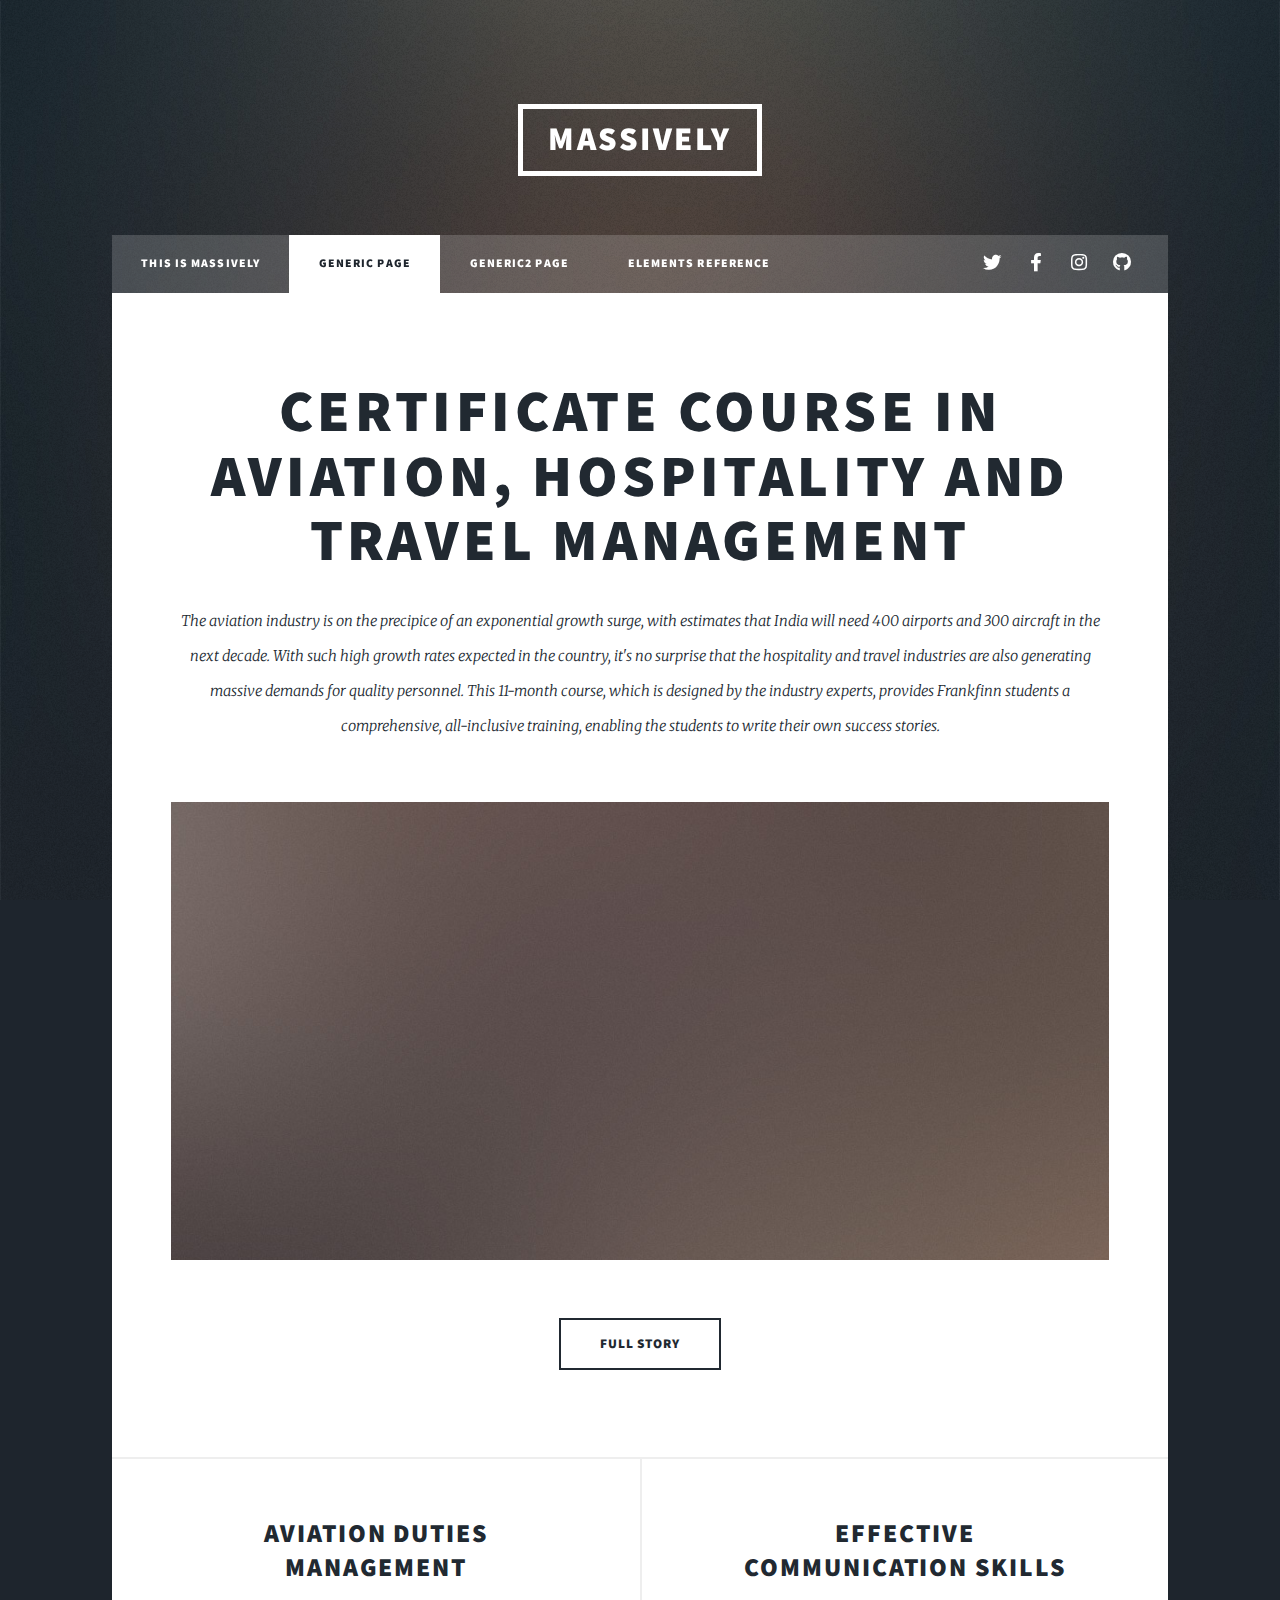
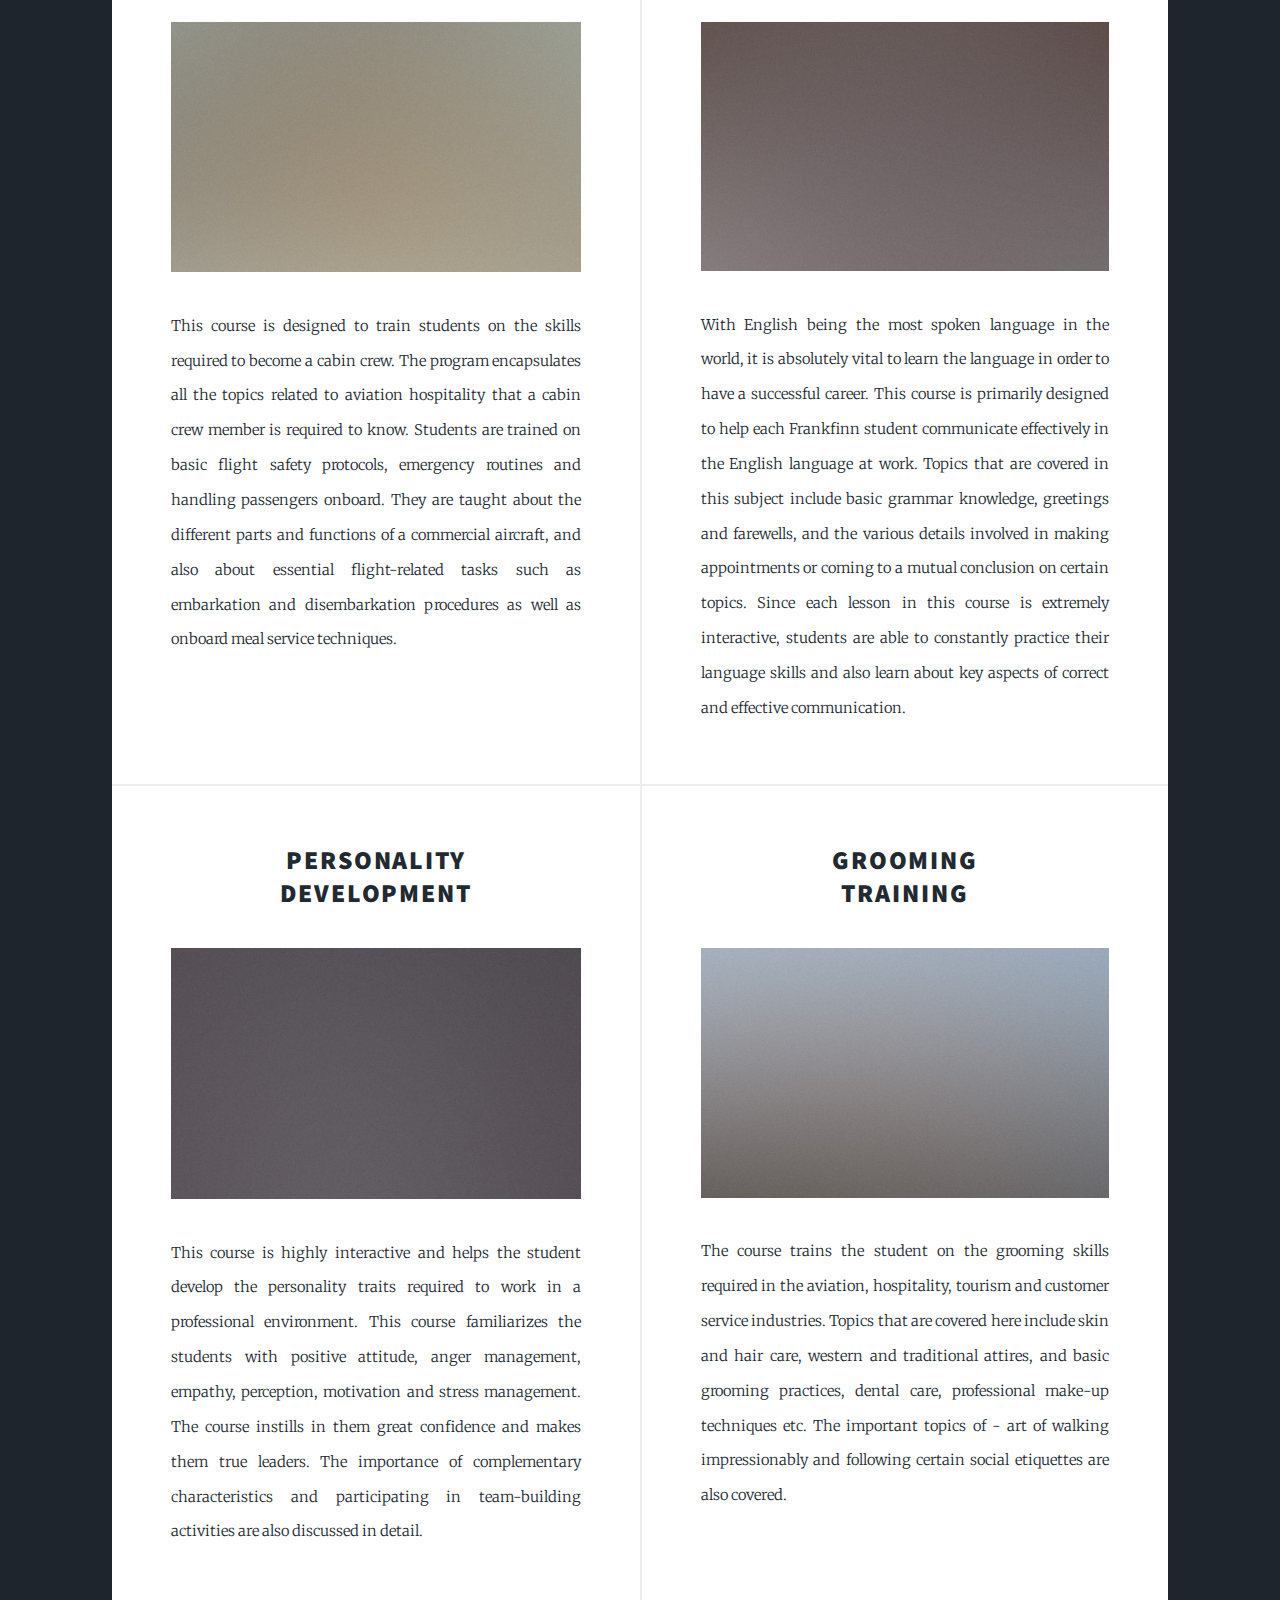
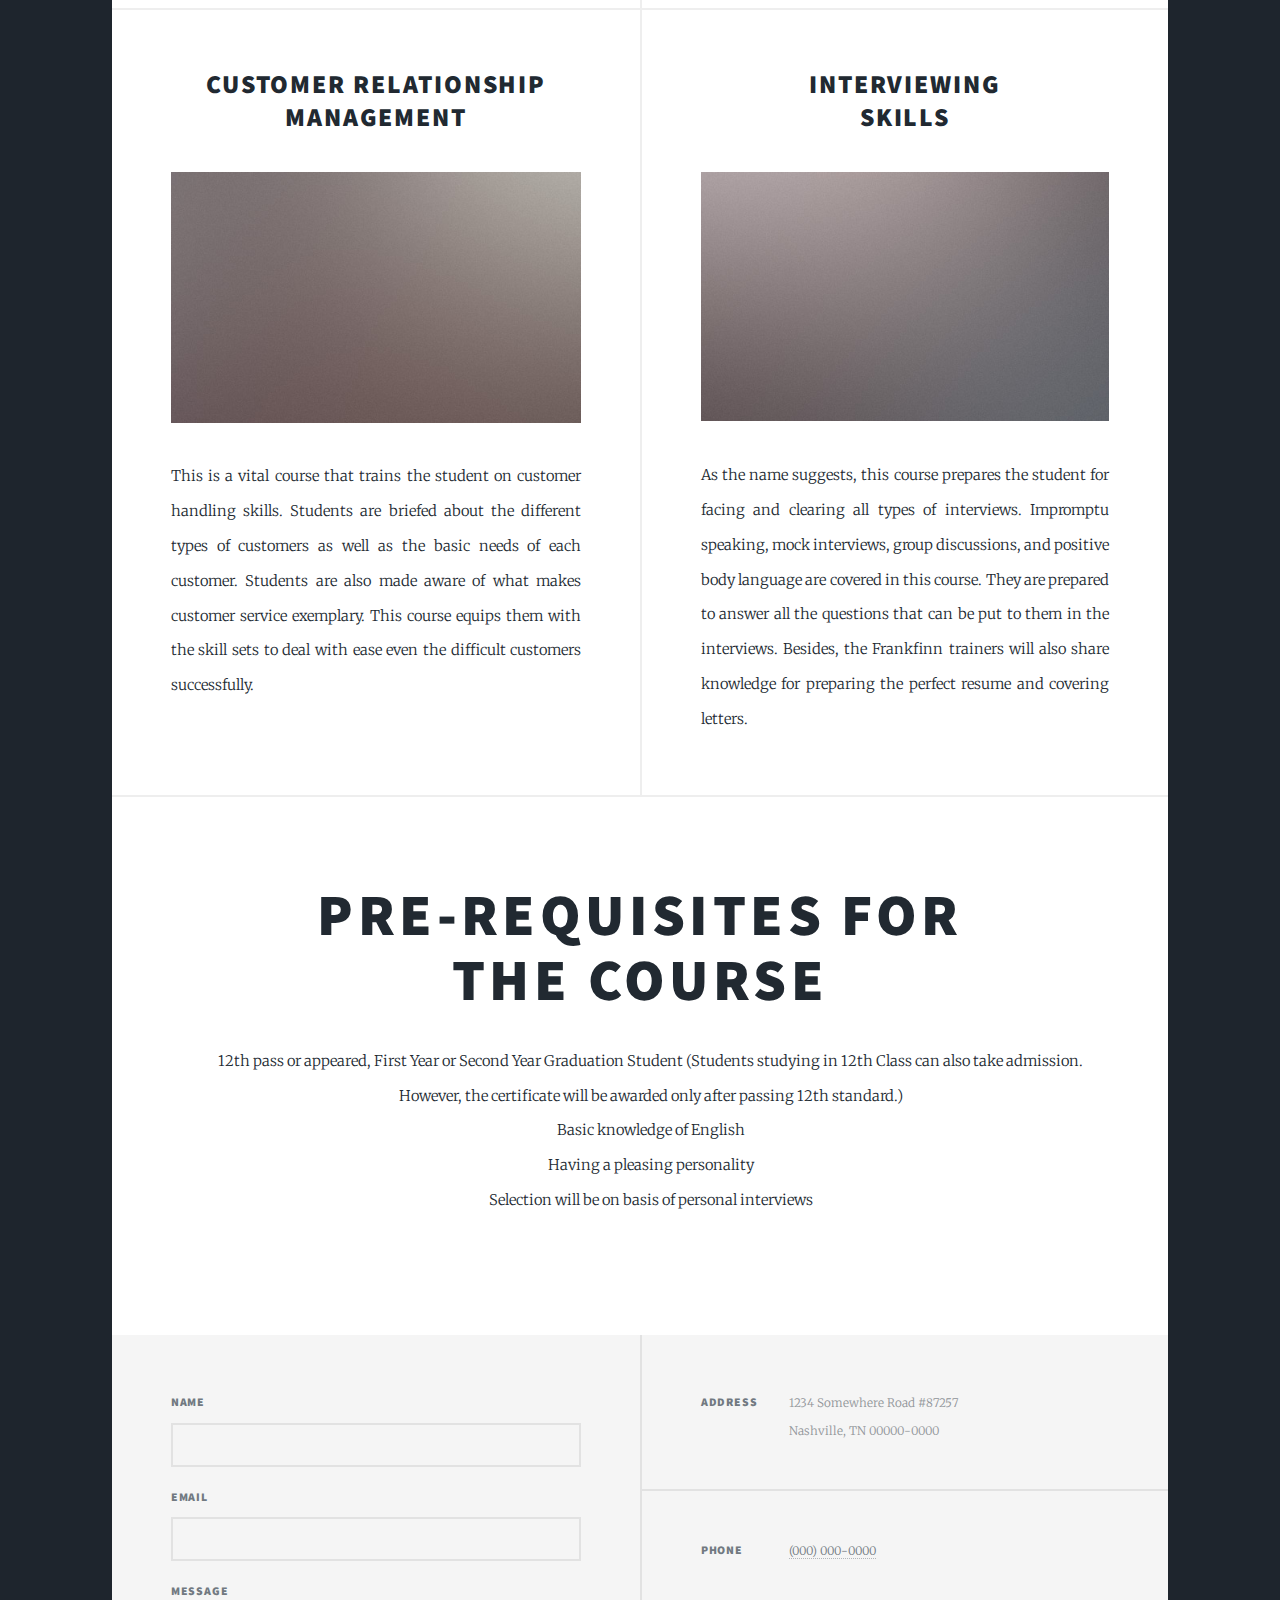
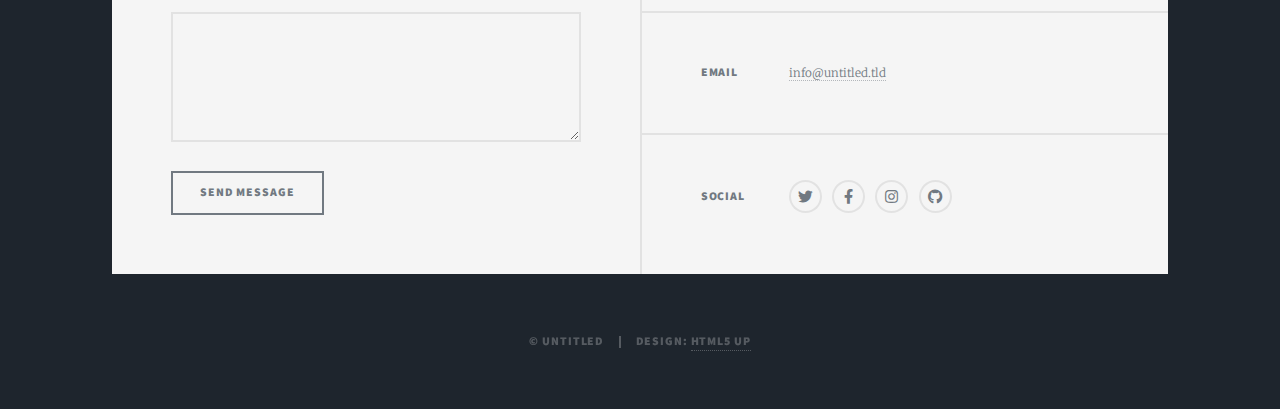
==== generic.html @ 0fdc8f84 "Update generic.html" ====
<!DOCTYPE HTML>
<!--
	Massively by HTML5 UP
	html5up.net | @ajlkn
	Free for personal and commercial use under the CCA 3.0 license (html5up.net/license)
-->
<html>
	<head>
		<title>Generic Page - Massively by HTML5 UP</title>
		<meta charset="utf-8" />
		<meta name="viewport" content="width=device-width, initial-scale=1, user-scalable=no" />
		<link rel="stylesheet" href="assets/css/main.css" />
		<noscript><link rel="stylesheet" href="assets/css/noscript.css" /></noscript>
	</head>
	<body class="is-preload">

		<!-- Wrapper -->
			<div id="wrapper">

				<!-- Header -->
					<header id="header">
						<a href="index.html" class="logo">Massively</a>
					</header>

				<!-- Nav -->
					<nav id="nav">
						<ul class="links">
							<li><a href="index.html">This is Massively</a></li>
							<li class="active"><a href="generic.html">Generic Page</a></li>
							<li><a href="generic2.html">Generic2 Page</a></li>
							<li><a href="elements.html">Elements Reference</a></li>
						</ul>
						<ul class="icons">
							<li><a href="#" class="icon brands fa-twitter"><span class="label">Twitter</span></a></li>
							<li><a href="#" class="icon brands fa-facebook-f"><span class="label">Facebook</span></a></li>
							<li><a href="#" class="icon brands fa-instagram"><span class="label">Instagram</span></a></li>
							<li><a href="#" class="icon brands fa-github"><span class="label">GitHub</span></a></li>
						</ul>
					</nav>

				<!-- Main -->
					<div id="main">

						<!-- Featured Post -->
							<article class="post featured">
								<header class="major">
								<!--	<span class="date">April 25, 2017</span> -->
									<h2><a href="#">Certificate Course in<br />
									Aviation, Hospitality and Travel Management </a></h2>
									<p>The aviation industry is on the precipice of an exponential growth surge, with estimates that India will need 400 airports and 300 aircraft in the next decade. With such high growth rates expected in the country, it's no surprise that the hospitality and travel industries are also generating massive demands for quality personnel. This 11-month course, which is designed by the industry experts, provides Frankfinn students a comprehensive, all-inclusive training, enabling the students to write their own success stories. </p>
								</header>
								<a href="#" class="image main"><img src="images/pic01.jpg" alt="" /></a>
								<ul class="actions special">
									<li><a href="#" class="button large">Full Story</a></li>
								</ul>
							</article>

						<!-- Posts -->
							<section class="posts">
								<article>
									<header>
									<!--	<span class="date">April 24, 2017</span> -->
										<h2><a href="#">Aviation Duties <br /> Management </a></h2>
									</header>
									<a href="#" class="image fit"><img src="images/pic02.jpg" alt="" /></a>
									<p>This course is designed to train students on the skills required to become a cabin crew. The program encapsulates all the topics related to aviation hospitality that a cabin crew member is required to know. Students are trained on basic flight safety protocols, emergency routines and handling passengers onboard. They are taught about the different parts and functions of a commercial aircraft, and also about essential flight-related tasks such as embarkation and disembarkation procedures as well as onboard meal service techniques. </p>
								</article>
								<article>
									<header>
									<!--	<span class="date">April 22, 2017</span> -->
										<h2><a href="#">Effective <br />
										Communication Skills </a></h2>
									</header>
									<a href="#" class="image fit"><img src="images/pic03.jpg" alt="" /></a>
									<p>With English being the most spoken language in the world, it is absolutely vital to learn the language in order to have a successful career. This course is primarily designed to help each Frankfinn student communicate effectively in the English language at work. Topics that are covered in this subject include basic grammar knowledge, greetings and farewells, and the various details involved in making appointments or coming to a mutual conclusion on certain topics. Since each lesson in this course is extremely interactive, students are able to constantly practice their language skills and also learn about key aspects of correct and effective communication. </p>
								</article>
								<article>
									<header>
									<!--	<span class="date">April 18, 2017</span> -->
										<h2><a href="#">Personality <br />
										Development </a></h2>
									</header>
									<a href="#" class="image fit"><img src="images/pic04.jpg" alt="" /></a>
									<p>This course is highly interactive and helps the student develop the personality traits required to work in a professional environment. This course familiarizes the students with positive attitude, anger management, empathy, perception, motivation and stress management. The course instills in them great confidence and makes them true leaders. The importance of complementary characteristics and participating in team-building activities are also discussed in detail. </p>
								</article>
								<article>
									<header>
									<!--	<span class="date">April 14, 2017</span> -->
										<h2><a href="#">Grooming <br /> Training </a></h2>
									</header>
									<a href="#" class="image fit"><img src="images/pic05.jpg" alt="" /></a>
									<p>The course trains the student on the grooming skills required in the aviation, hospitality, tourism and customer service industries. Topics that are covered here include skin and hair care, western and traditional attires, and basic grooming practices, dental care, professional make-up techniques etc. The important topics of - art of walking impressionably and following certain social etiquettes are also covered. </p>
								</article>
								<article>
									<header>
									<!--	<span class="date">April 11, 2017</span> -->
										<h2><a href="#">Customer Relationship <br />
										Management</a></h2>
									</header>
									<a href="#" class="image fit"><img src="images/pic06.jpg" alt="" /></a>
									<p>This is a vital course that trains the student on customer handling skills. Students are briefed about the different types of customers as well as the basic needs of each customer. Students are also made aware of what makes customer service exemplary. This course equips them with the skill sets to deal with ease even the difficult customers successfully. </p>
								</article>
								<article>
									<header>
									<!--	<span class="date">April 7, 2017</span> -->
										<h2><a href="#">Interviewing <br />
										Skills </a></h2>
									</header>
									<a href="#" class="image fit"><img src="images/pic07.jpg" alt="" /></a>
									<p>As the name suggests, this course prepares the student for facing and clearing all types of interviews. Impromptu speaking, mock interviews, group discussions, and positive body language are covered in this course. They are prepared to answer all the questions that can be put to them in the interviews. Besides, the Frankfinn trainers will also share knowledge for preparing the perfect resume and covering letters. </p>
								</article>
							</section>

							<article class="post featured">
								<header class="major">
								<!--	<span class="date">April 25, 2017</span> -->
									<h2><a href="#">Pre-requisites for<br />
									the course </a></h2>
									<ul>
										<li style="list-style-type: none;">12th pass or appeared, First Year or Second Year Graduation Student (Students studying in 12th Class can also take admission. However, the  certificate will be awarded only after passing 12th standard.) </li>
										<li style="list-style-type: none;">Basic knowledge of English</li>
										<li style="list-style-type: none;">Having a pleasing personality</li>
										<li style="list-style-type: none;">Selection will be on basis of personal interviews</li>
									</ul>
								</header>
							</article>

					</div>

				<!-- Footer -->
					<footer id="footer">
						<section>
							<form method="post" action="#">
								<div class="fields">
									<div class="field">
										<label for="name">Name</label>
										<input type="text" name="name" id="name" />
									</div>
									<div class="field">
										<label for="email">Email</label>
										<input type="text" name="email" id="email" />
									</div>
									<div class="field">
										<label for="message">Message</label>
										<textarea name="message" id="message" rows="3"></textarea>
									</div>
								</div>
								<ul class="actions">
									<li><input type="submit" value="Send Message" /></li>
								</ul>
							</form>
						</section>
						<section class="split contact">
							<section class="alt">
								<h3>Address</h3>
								<p>1234 Somewhere Road #87257<br />
								Nashville, TN 00000-0000</p>
							</section>
							<section>
								<h3>Phone</h3>
								<p><a href="#">(000) 000-0000</a></p>
							</section>
							<section>
								<h3>Email</h3>
								<p><a href="#">info@untitled.tld</a></p>
							</section>
							<section>
								<h3>Social</h3>
								<ul class="icons alt">
									<li><a href="#" class="icon brands alt fa-twitter"><span class="label">Twitter</span></a></li>
									<li><a href="#" class="icon brands alt fa-facebook-f"><span class="label">Facebook</span></a></li>
									<li><a href="#" class="icon brands alt fa-instagram"><span class="label">Instagram</span></a></li>
									<li><a href="#" class="icon brands alt fa-github"><span class="label">GitHub</span></a></li>
								</ul>
							</section>
						</section>
					</footer>

				<!-- Copyright -->
					<div id="copyright">
						<ul><li>&copy; Untitled</li><li>Design: <a href="https://html5up.net">HTML5 UP</a></li></ul>
					</div>

			</div>

		<!-- Scripts -->
			<script src="assets/js/jquery.min.js"></script>
			<script src="assets/js/jquery.scrollex.min.js"></script>
			<script src="assets/js/jquery.scrolly.min.js"></script>
			<script src="assets/js/browser.min.js"></script>
			<script src="assets/js/breakpoints.min.js"></script>
			<script src="assets/js/util.js"></script>
			<script src="assets/js/main.js"></script>

	</body>
</html>
---- assets/css/main.css ----
@import url(fontawesome-all.min.css);
@import url("https://fonts.googleapis.com/css?family=Merriweather:300,700,300italic,700italic|Source+Sans+Pro:900");

/*
	Massively by HTML5 UP
	html5up.net | @ajlkn
	Free for personal and commercial use under the CCA 3.0 license (html5up.net/license)
*/

html, body, div, span, applet, object,
iframe, h1, h2, h3, h4, h5, h6, p, blockquote,
pre, a, abbr, acronym, address, big, cite,
code, del, dfn, em, img, ins, kbd, q, s, samp,
small, strike, strong, sub, sup, tt, var, b,
u, i, center, dl, dt, dd, ol, ul, li, fieldset,
form, label, legend, table, caption, tbody,
tfoot, thead, tr, th, td, article, aside,
canvas, details, embed, figure, figcaption,
footer, header, hgroup, menu, nav, output, ruby,
section, summary, time, mark, audio, video {
	margin: 0;
	padding: 0;
	border: 0;
	font-size: 100%;
	font: inherit;
	vertical-align: baseline;}

article, aside, details, figcaption, figure,
footer, header, hgroup, menu, nav, section {
	display: block;}

body {
	line-height: 1;
}

ol, ul {
	list-style: none;
}

blockquote, q {
	quotes: none;
}

	blockquote:before, blockquote:after, q:before, q:after {
		content: '';
		content: none;
	}

table {
	border-collapse: collapse;
	border-spacing: 0;
}

body {
	-webkit-text-size-adjust: none;
}

mark {
	background-color: transparent;
	color: inherit;
}

input::-moz-focus-inner {
	border: 0;
	padding: 0;
}

input, select, textarea {
	-moz-appearance: none;
	-webkit-appearance: none;
	-ms-appearance: none;
	appearance: none;
}

/* Basic */

	@-ms-viewport {
		width: device-width;
	}

	body {
		-ms-overflow-style: scrollbar;
	}

	@media screen and (max-width: 480px) {

		html, body {
			min-width: 320px;
		}

	}

	html {
		box-sizing: border-box;
	}

	*, *:before, *:after {
		box-sizing: inherit;
	}

	body {
		background-color: #1e252d;
	}

		body.is-preload *, body.is-preload *:before, body.is-preload *:after {
			-moz-animation: none !important;
			-webkit-animation: none !important;
			-ms-animation: none !important;
			animation: none !important;
			-moz-transition: none !important;
			-webkit-transition: none !important;
			-ms-transition: none !important;
			transition: none !important;
		}

/* Type */

	html {
		font-size: 16pt;
	}

		@media screen and (max-width: 1680px) {

			html {
				font-size: 12pt;
			}

		}

		@media screen and (max-width: 1280px) {

			html {
				font-size: 11pt;
			}

		}

		@media screen and (max-width: 360px) {

			html {
				font-size: 10pt;
			}

		}

	body {
		color: #212931;
	}

	body, input, select, textarea {
		font-family: "Merriweather", Georgia, serif;
		font-weight: 300;
		font-size: 1rem;
		line-height: 2.375;
	}

	a {
		-moz-transition: color 0.2s ease-in-out, background-color 0.2s ease-in-out, border-color 0.2s ease-in-out, box-shadow 0.2s ease-in-out;
		-webkit-transition: color 0.2s ease-in-out, background-color 0.2s ease-in-out, border-color 0.2s ease-in-out, box-shadow 0.2s ease-in-out;
		-ms-transition: color 0.2s ease-in-out, background-color 0.2s ease-in-out, border-color 0.2s ease-in-out, box-shadow 0.2s ease-in-out;
		transition: color 0.2s ease-in-out, background-color 0.2s ease-in-out, border-color 0.2s ease-in-out, box-shadow 0.2s ease-in-out;
		border-bottom: dotted 1px;
		text-decoration: none;
	}

		a:hover {
			border-bottom-color: transparent;
		}

	strong, b {
		font-weight: 600;
	}

	em, i {
		font-style: italic;
	}

	p {
		text-align: justify;
		margin: 0 0 2rem 0;
	}

	h1, h2, h3, h4, h5, h6 {
		font-family: "Source Sans Pro", Helvetica, sans-serif;
		font-weight: 900;
		line-height: 1.5;
		letter-spacing: 0.075em;
		text-transform: uppercase;
		margin: 0 0 1rem 0;
	}

		h1 a, h2 a, h3 a, h4 a, h5 a, h6 a {
			border-bottom: 0;
			color: inherit;
			text-decoration: none;
		}

	h1 {
		font-size: 4rem;
		line-height: 1.1;
		margin: 0 0 2rem 0;
	}

	h2 {
		font-size: 1.75rem;
		line-height: 1.3;
		margin: 0 0 1.5rem 0;
	}

	h3 {
		font-size: 1.25rem;
		margin: 0 0 1.5rem 0;
	}

	h4 {
		font-size: 1rem;
	}

	h5 {
		font-size: 0.9rem;
	}

	h6 {
		font-size: 0.8rem;
	}

	sub {
		font-size: 0.8rem;
		position: relative;
		top: 0.5rem;
	}

	sup {
		font-size: 0.8rem;
		position: relative;
		top: -0.5rem;
	}

	blockquote {
		border-left: solid 4px;
		font-style: italic;
		margin: 0 0 2rem 0;
		padding: 0.5rem 0 0.5rem 2rem;
	}

	code {
		border: solid 2px;
		font-family: "Courier New", monospace;
		font-size: 0.9rem;
		margin: 0 0.25rem;
		padding: 0.25rem 0.65rem;
	}

	pre {
		-webkit-overflow-scrolling: touch;
		font-family: "Courier New", monospace;
		font-size: 0.9rem;
		margin: 0 0 2rem 0;
	}

		pre code {
			display: block;
			line-height: 1.75;
			padding: 1rem 1.5rem;
			overflow-x: auto;
		}

	hr {
		border: 0;
		border-bottom: solid 2px;
		margin: 3rem 0;
	}

		hr.major {
			margin: 5rem 0;
		}

	.align-left {
		text-align: left;
	}

	.align-center {
		text-align: center;
	}

	.align-right {
		text-align: right;
	}

	input, select, textarea {
		color: #212931;
	}

	a {
		color: #212931;
		border-bottom-color: rgba(33, 41, 49, 0.5);
	}

		a:hover {
			border-bottom-color: transparent;
			color: #18bfef !important;
		}

	strong, b {
		color: #212931;
	}

	h1, h2, h3, h4, h5, h6 {
		color: #212931;
	}

	blockquote {
		border-left-color: #eeeeee;
	}

	code {
		background: rgba(220, 220, 220, 0.25);
		border-color: #eeeeee;
	}

	hr {
		border-bottom-color: #eeeeee;
	}

/* Row */

	.row {
		display: flex;
		flex-wrap: wrap;
		box-sizing: border-box;
		align-items: stretch;
	}

		.row > * {
			box-sizing: border-box;
		}

		.row.gtr-uniform > * > :last-child {
			margin-bottom: 0;
		}

		.row.aln-left {
			justify-content: flex-start;
		}

		.row.aln-center {
			justify-content: center;
		}

		.row.aln-right {
			justify-content: flex-end;
		}

		.row.aln-top {
			align-items: flex-start;
		}

		.row.aln-middle {
			align-items: center;
		}

		.row.aln-bottom {
			align-items: flex-end;
		}

		.row > .imp {
			order: -1;
		}

		.row > .col-1 {
			width: 8.33333%;
		}

		.row > .off-1 {
			margin-left: 8.33333%;
		}

		.row > .col-2 {
			width: 16.66667%;
		}

		.row > .off-2 {
			margin-left: 16.66667%;
		}

		.row > .col-3 {
			width: 25%;
		}

		.row > .off-3 {
			margin-left: 25%;
		}

		.row > .col-4 {
			width: 33.33333%;
		}

		.row > .off-4 {
			margin-left: 33.33333%;
		}

		.row > .col-5 {
			width: 41.66667%;
		}

		.row > .off-5 {
			margin-left: 41.66667%;
		}

		.row > .col-6 {
			width: 50%;
		}

		.row > .off-6 {
			margin-left: 50%;
		}

		.row > .col-7 {
			width: 58.33333%;
		}

		.row > .off-7 {
			margin-left: 58.33333%;
		}

		.row > .col-8 {
			width: 66.66667%;
		}

		.row > .off-8 {
			margin-left: 66.66667%;
		}

		.row > .col-9 {
			width: 75%;
		}

		.row > .off-9 {
			margin-left: 75%;
		}

		.row > .col-10 {
			width: 83.33333%;
		}

		.row > .off-10 {
			margin-left: 83.33333%;
		}

		.row > .col-11 {
			width: 91.66667%;
		}

		.row > .off-11 {
			margin-left: 91.66667%;
		}

		.row > .col-12 {
			width: 100%;
		}

		.row > .off-12 {
			margin-left: 100%;
		}

		.row.gtr-0 {
			margin-top: 0;
			margin-left: 0rem;
		}

			.row.gtr-0 > * {
				padding: 0 0 0 0rem;
			}

			.row.gtr-0.gtr-uniform {
				margin-top: 0rem;
			}

				.row.gtr-0.gtr-uniform > * {
					padding-top: 0rem;
				}

		.row.gtr-25 {
			margin-top: 0;
			margin-left: -0.375rem;
		}

			.row.gtr-25 > * {
				padding: 0 0 0 0.375rem;
			}

			.row.gtr-25.gtr-uniform {
				margin-top: -0.375rem;
			}

				.row.gtr-25.gtr-uniform > * {
					padding-top: 0.375rem;
				}

		.row.gtr-50 {
			margin-top: 0;
			margin-left: -0.75rem;
		}

			.row.gtr-50 > * {
				padding: 0 0 0 0.75rem;
			}

			.row.gtr-50.gtr-uniform {
				margin-top: -0.75rem;
			}

				.row.gtr-50.gtr-uniform > * {
					padding-top: 0.75rem;
				}

		.row {
			margin-top: 0;
			margin-left: -1.5rem;
		}

			.row > * {
				padding: 0 0 0 1.5rem;
			}

			.row.gtr-uniform {
				margin-top: -1.5rem;
			}

				.row.gtr-uniform > * {
					padding-top: 1.5rem;
				}

		.row.gtr-150 {
			margin-top: 0;
			margin-left: -2.25rem;
		}

			.row.gtr-150 > * {
				padding: 0 0 0 2.25rem;
			}

			.row.gtr-150.gtr-uniform {
				margin-top: -2.25rem;
			}

				.row.gtr-150.gtr-uniform > * {
					padding-top: 2.25rem;
				}

		.row.gtr-200 {
			margin-top: 0;
			margin-left: -3rem;
		}

			.row.gtr-200 > * {
				padding: 0 0 0 3rem;
			}

			.row.gtr-200.gtr-uniform {
				margin-top: -3rem;
			}

				.row.gtr-200.gtr-uniform > * {
					padding-top: 3rem;
				}

		@media screen and (max-width: 1680px) {

			.row {
				display: flex;
				flex-wrap: wrap;
				box-sizing: border-box;
				align-items: stretch;
			}

				.row > * {
					box-sizing: border-box;
				}

				.row.gtr-uniform > * > :last-child {
					margin-bottom: 0;
				}

				.row.aln-left {
					justify-content: flex-start;
				}

				.row.aln-center {
					justify-content: center;
				}

				.row.aln-right {
					justify-content: flex-end;
				}

				.row.aln-top {
					align-items: flex-start;
				}

				.row.aln-middle {
					align-items: center;
				}

				.row.aln-bottom {
					align-items: flex-end;
				}

				.row > .imp-xlarge {
					order: -1;
				}

				.row > .col-1-xlarge {
					width: 8.33333%;
				}

				.row > .off-1-xlarge {
					margin-left: 8.33333%;
				}

				.row > .col-2-xlarge {
					width: 16.66667%;
				}

				.row > .off-2-xlarge {
					margin-left: 16.66667%;
				}

				.row > .col-3-xlarge {
					width: 25%;
				}

				.row > .off-3-xlarge {
					margin-left: 25%;
				}

				.row > .col-4-xlarge {
					width: 33.33333%;
				}

				.row > .off-4-xlarge {
					margin-left: 33.33333%;
				}

				.row > .col-5-xlarge {
					width: 41.66667%;
				}

				.row > .off-5-xlarge {
					margin-left: 41.66667%;
				}

				.row > .col-6-xlarge {
					width: 50%;
				}

				.row > .off-6-xlarge {
					margin-left: 50%;
				}

				.row > .col-7-xlarge {
					width: 58.33333%;
				}

				.row > .off-7-xlarge {
					margin-left: 58.33333%;
				}

				.row > .col-8-xlarge {
					width: 66.66667%;
				}

				.row > .off-8-xlarge {
					margin-left: 66.66667%;
				}

				.row > .col-9-xlarge {
					width: 75%;
				}

				.row > .off-9-xlarge {
					margin-left: 75%;
				}

				.row > .col-10-xlarge {
					width: 83.33333%;
				}

				.row > .off-10-xlarge {
					margin-left: 83.33333%;
				}

				.row > .col-11-xlarge {
					width: 91.66667%;
				}

				.row > .off-11-xlarge {
					margin-left: 91.66667%;
				}

				.row > .col-12-xlarge {
					width: 100%;
				}

				.row > .off-12-xlarge {
					margin-left: 100%;
				}

				.row.gtr-0 {
					margin-top: 0;
					margin-left: 0rem;
				}

					.row.gtr-0 > * {
						padding: 0 0 0 0rem;
					}

					.row.gtr-0.gtr-uniform {
						margin-top: 0rem;
					}

						.row.gtr-0.gtr-uniform > * {
							padding-top: 0rem;
						}

				.row.gtr-25 {
					margin-top: 0;
					margin-left: -0.375rem;
				}

					.row.gtr-25 > * {
						padding: 0 0 0 0.375rem;
					}

					.row.gtr-25.gtr-uniform {
						margin-top: -0.375rem;
					}

						.row.gtr-25.gtr-uniform > * {
							padding-top: 0.375rem;
						}

				.row.gtr-50 {
					margin-top: 0;
					margin-left: -0.75rem;
				}

					.row.gtr-50 > * {
						padding: 0 0 0 0.75rem;
					}

					.row.gtr-50.gtr-uniform {
						margin-top: -0.75rem;
					}

						.row.gtr-50.gtr-uniform > * {
							padding-top: 0.75rem;
						}

				.row {
					margin-top: 0;
					margin-left: -1.5rem;
				}

					.row > * {
						padding: 0 0 0 1.5rem;
					}

					.row.gtr-uniform {
						margin-top: -1.5rem;
					}

						.row.gtr-uniform > * {
							padding-top: 1.5rem;
						}

				.row.gtr-150 {
					margin-top: 0;
					margin-left: -2.25rem;
				}

					.row.gtr-150 > * {
						padding: 0 0 0 2.25rem;
					}

					.row.gtr-150.gtr-uniform {
						margin-top: -2.25rem;
					}

						.row.gtr-150.gtr-uniform > * {
							padding-top: 2.25rem;
						}

				.row.gtr-200 {
					margin-top: 0;
					margin-left: -3rem;
				}

					.row.gtr-200 > * {
						padding: 0 0 0 3rem;
					}

					.row.gtr-200.gtr-uniform {
						margin-top: -3rem;
					}

						.row.gtr-200.gtr-uniform > * {
							padding-top: 3rem;
						}

		}

		@media screen and (max-width: 1280px) {

			.row {
				display: flex;
				flex-wrap: wrap;
				box-sizing: border-box;
				align-items: stretch;
			}

				.row > * {
					box-sizing: border-box;
				}

				.row.gtr-uniform > * > :last-child {
					margin-bottom: 0;
				}

				.row.aln-left {
					justify-content: flex-start;
				}

				.row.aln-center {
					justify-content: center;
				}

				.row.aln-right {
					justify-content: flex-end;
				}

				.row.aln-top {
					align-items: flex-start;
				}

				.row.aln-middle {
					align-items: center;
				}

				.row.aln-bottom {
					align-items: flex-end;
				}

				.row > .imp-large {
					order: -1;
				}

				.row > .col-1-large {
					width: 8.33333%;
				}

				.row > .off-1-large {
					margin-left: 8.33333%;
				}

				.row > .col-2-large {
					width: 16.66667%;
				}

				.row > .off-2-large {
					margin-left: 16.66667%;
				}

				.row > .col-3-large {
					width: 25%;
				}

				.row > .off-3-large {
					margin-left: 25%;
				}

				.row > .col-4-large {
					width: 33.33333%;
				}

				.row > .off-4-large {
					margin-left: 33.33333%;
				}

				.row > .col-5-large {
					width: 41.66667%;
				}

				.row > .off-5-large {
					margin-left: 41.66667%;
				}

				.row > .col-6-large {
					width: 50%;
				}

				.row > .off-6-large {
					margin-left: 50%;
				}

				.row > .col-7-large {
					width: 58.33333%;
				}

				.row > .off-7-large {
					margin-left: 58.33333%;
				}

				.row > .col-8-large {
					width: 66.66667%;
				}

				.row > .off-8-large {
					margin-left: 66.66667%;
				}

				.row > .col-9-large {
					width: 75%;
				}

				.row > .off-9-large {
					margin-left: 75%;
				}

				.row > .col-10-large {
					width: 83.33333%;
				}

				.row > .off-10-large {
					margin-left: 83.33333%;
				}

				.row > .col-11-large {
					width: 91.66667%;
				}

				.row > .off-11-large {
					margin-left: 91.66667%;
				}

				.row > .col-12-large {
					width: 100%;
				}

				.row > .off-12-large {
					margin-left: 100%;
				}

				.row.gtr-0 {
					margin-top: 0;
					margin-left: 0rem;
				}

					.row.gtr-0 > * {
						padding: 0 0 0 0rem;
					}

					.row.gtr-0.gtr-uniform {
						margin-top: 0rem;
					}

						.row.gtr-0.gtr-uniform > * {
							padding-top: 0rem;
						}

				.row.gtr-25 {
					margin-top: 0;
					margin-left: -0.375rem;
				}

					.row.gtr-25 > * {
						padding: 0 0 0 0.375rem;
					}

					.row.gtr-25.gtr-uniform {
						margin-top: -0.375rem;
					}

						.row.gtr-25.gtr-uniform > * {
							padding-top: 0.375rem;
						}

				.row.gtr-50 {
					margin-top: 0;
					margin-left: -0.75rem;
				}

					.row.gtr-50 > * {
						padding: 0 0 0 0.75rem;
					}

					.row.gtr-50.gtr-uniform {
						margin-top: -0.75rem;
					}

						.row.gtr-50.gtr-uniform > * {
							padding-top: 0.75rem;
						}

				.row {
					margin-top: 0;
					margin-left: -1.5rem;
				}

					.row > * {
						padding: 0 0 0 1.5rem;
					}

					.row.gtr-uniform {
						margin-top: -1.5rem;
					}

						.row.gtr-uniform > * {
							padding-top: 1.5rem;
						}

				.row.gtr-150 {
					margin-top: 0;
					margin-left: -2.25rem;
				}

					.row.gtr-150 > * {
						padding: 0 0 0 2.25rem;
					}

					.row.gtr-150.gtr-uniform {
						margin-top: -2.25rem;
					}

						.row.gtr-150.gtr-uniform > * {
							padding-top: 2.25rem;
						}

				.row.gtr-200 {
					margin-top: 0;
					margin-left: -3rem;
				}

					.row.gtr-200 > * {
						padding: 0 0 0 3rem;
					}

					.row.gtr-200.gtr-uniform {
						margin-top: -3rem;
					}

						.row.gtr-200.gtr-uniform > * {
							padding-top: 3rem;
						}

		}

		@media screen and (max-width: 980px) {

			.row {
				display: flex;
				flex-wrap: wrap;
				box-sizing: border-box;
				align-items: stretch;
			}

				.row > * {
					box-sizing: border-box;
				}

				.row.gtr-uniform > * > :last-child {
					margin-bottom: 0;
				}

				.row.aln-left {
					justify-content: flex-start;
				}

				.row.aln-center {
					justify-content: center;
				}

				.row.aln-right {
					justify-content: flex-end;
				}

				.row.aln-top {
					align-items: flex-start;
				}

				.row.aln-middle {
					align-items: center;
				}

				.row.aln-bottom {
					align-items: flex-end;
				}

				.row > .imp-medium {
					order: -1;
				}

				.row > .col-1-medium {
					width: 8.33333%;
				}

				.row > .off-1-medium {
					margin-left: 8.33333%;
				}

				.row > .col-2-medium {
					width: 16.66667%;
				}

				.row > .off-2-medium {
					margin-left: 16.66667%;
				}

				.row > .col-3-medium {
					width: 25%;
				}

				.row > .off-3-medium {
					margin-left: 25%;
				}

				.row > .col-4-medium {
					width: 33.33333%;
				}

				.row > .off-4-medium {
					margin-left: 33.33333%;
				}

				.row > .col-5-medium {
					width: 41.66667%;
				}

				.row > .off-5-medium {
					margin-left: 41.66667%;
				}

				.row > .col-6-medium {
					width: 50%;
				}

				.row > .off-6-medium {
					margin-left: 50%;
				}

				.row > .col-7-medium {
					width: 58.33333%;
				}

				.row > .off-7-medium {
					margin-left: 58.33333%;
				}

				.row > .col-8-medium {
					width: 66.66667%;
				}

				.row > .off-8-medium {
					margin-left: 66.66667%;
				}

				.row > .col-9-medium {
					width: 75%;
				}

				.row > .off-9-medium {
					margin-left: 75%;
				}

				.row > .col-10-medium {
					width: 83.33333%;
				}

				.row > .off-10-medium {
					margin-left: 83.33333%;
				}

				.row > .col-11-medium {
					width: 91.66667%;
				}

				.row > .off-11-medium {
					margin-left: 91.66667%;
				}

				.row > .col-12-medium {
					width: 100%;
				}

				.row > .off-12-medium {
					margin-left: 100%;
				}

				.row.gtr-0 {
					margin-top: 0;
					margin-left: 0rem;
				}

					.row.gtr-0 > * {
						padding: 0 0 0 0rem;
					}

					.row.gtr-0.gtr-uniform {
						margin-top: 0rem;
					}

						.row.gtr-0.gtr-uniform > * {
							padding-top: 0rem;
						}

				.row.gtr-25 {
					margin-top: 0;
					margin-left: -0.375rem;
				}

					.row.gtr-25 > * {
						padding: 0 0 0 0.375rem;
					}

					.row.gtr-25.gtr-uniform {
						margin-top: -0.375rem;
					}

						.row.gtr-25.gtr-uniform > * {
							padding-top: 0.375rem;
						}

				.row.gtr-50 {
					margin-top: 0;
					margin-left: -0.75rem;
				}

					.row.gtr-50 > * {
						padding: 0 0 0 0.75rem;
					}

					.row.gtr-50.gtr-uniform {
						margin-top: -0.75rem;
					}

						.row.gtr-50.gtr-uniform > * {
							padding-top: 0.75rem;
						}

				.row {
					margin-top: 0;
					margin-left: -1.5rem;
				}

					.row > * {
						padding: 0 0 0 1.5rem;
					}

					.row.gtr-uniform {
						margin-top: -1.5rem;
					}

						.row.gtr-uniform > * {
							padding-top: 1.5rem;
						}

				.row.gtr-150 {
					margin-top: 0;
					margin-left: -2.25rem;
				}

					.row.gtr-150 > * {
						padding: 0 0 0 2.25rem;
					}

					.row.gtr-150.gtr-uniform {
						margin-top: -2.25rem;
					}

						.row.gtr-150.gtr-uniform > * {
							padding-top: 2.25rem;
						}

				.row.gtr-200 {
					margin-top: 0;
					margin-left: -3rem;
				}

					.row.gtr-200 > * {
						padding: 0 0 0 3rem;
					}

					.row.gtr-200.gtr-uniform {
						margin-top: -3rem;
					}

						.row.gtr-200.gtr-uniform > * {
							padding-top: 3rem;
						}

		}

		@media screen and (max-width: 736px) {

			.row {
				display: flex;
				flex-wrap: wrap;
				box-sizing: border-box;
				align-items: stretch;
			}

				.row > * {
					box-sizing: border-box;
				}

				.row.gtr-uniform > * > :last-child {
					margin-bottom: 0;
				}

				.row.aln-left {
					justify-content: flex-start;
				}

				.row.aln-center {
					justify-content: center;
				}

				.row.aln-right {
					justify-content: flex-end;
				}

				.row.aln-top {
					align-items: flex-start;
				}

				.row.aln-middle {
					align-items: center;
				}

				.row.aln-bottom {
					align-items: flex-end;
				}

				.row > .imp-small {
					order: -1;
				}

				.row > .col-1-small {
					width: 8.33333%;
				}

				.row > .off-1-small {
					margin-left: 8.33333%;
				}

				.row > .col-2-small {
					width: 16.66667%;
				}

				.row > .off-2-small {
					margin-left: 16.66667%;
				}

				.row > .col-3-small {
					width: 25%;
				}

				.row > .off-3-small {
					margin-left: 25%;
				}

				.row > .col-4-small {
					width: 33.33333%;
				}

				.row > .off-4-small {
					margin-left: 33.33333%;
				}

				.row > .col-5-small {
					width: 41.66667%;
				}

				.row > .off-5-small {
					margin-left: 41.66667%;
				}

				.row > .col-6-small {
					width: 50%;
				}

				.row > .off-6-small {
					margin-left: 50%;
				}

				.row > .col-7-small {
					width: 58.33333%;
				}

				.row > .off-7-small {
					margin-left: 58.33333%;
				}

				.row > .col-8-small {
					width: 66.66667%;
				}

				.row > .off-8-small {
					margin-left: 66.66667%;
				}

				.row > .col-9-small {
					width: 75%;
				}

				.row > .off-9-small {
					margin-left: 75%;
				}

				.row > .col-10-small {
					width: 83.33333%;
				}

				.row > .off-10-small {
					margin-left: 83.33333%;
				}

				.row > .col-11-small {
					width: 91.66667%;
				}

				.row > .off-11-small {
					margin-left: 91.66667%;
				}

				.row > .col-12-small {
					width: 100%;
				}

				.row > .off-12-small {
					margin-left: 100%;
				}

				.row.gtr-0 {
					margin-top: 0;
					margin-left: 0rem;
				}

					.row.gtr-0 > * {
						padding: 0 0 0 0rem;
					}

					.row.gtr-0.gtr-uniform {
						margin-top: 0rem;
					}

						.row.gtr-0.gtr-uniform > * {
							padding-top: 0rem;
						}

				.row.gtr-25 {
					margin-top: 0;
					margin-left: -0.375rem;
				}

					.row.gtr-25 > * {
						padding: 0 0 0 0.375rem;
					}

					.row.gtr-25.gtr-uniform {
						margin-top: -0.375rem;
					}

						.row.gtr-25.gtr-uniform > * {
							padding-top: 0.375rem;
						}

				.row.gtr-50 {
					margin-top: 0;
					margin-left: -0.75rem;
				}

					.row.gtr-50 > * {
						padding: 0 0 0 0.75rem;
					}

					.row.gtr-50.gtr-uniform {
						margin-top: -0.75rem;
					}

						.row.gtr-50.gtr-uniform > * {
							padding-top: 0.75rem;
						}

				.row {
					margin-top: 0;
					margin-left: -1.5rem;
				}

					.row > * {
						padding: 0 0 0 1.5rem;
					}

					.row.gtr-uniform {
						margin-top: -1.5rem;
					}

						.row.gtr-uniform > * {
							padding-top: 1.5rem;
						}

				.row.gtr-150 {
					margin-top: 0;
					margin-left: -2.25rem;
				}

					.row.gtr-150 > * {
						padding: 0 0 0 2.25rem;
					}

					.row.gtr-150.gtr-uniform {
						margin-top: -2.25rem;
					}

						.row.gtr-150.gtr-uniform > * {
							padding-top: 2.25rem;
						}

				.row.gtr-200 {
					margin-top: 0;
					margin-left: -3rem;
				}

					.row.gtr-200 > * {
						padding: 0 0 0 3rem;
					}

					.row.gtr-200.gtr-uniform {
						margin-top: -3rem;
					}

						.row.gtr-200.gtr-uniform > * {
							padding-top: 3rem;
						}

		}

		@media screen and (max-width: 480px) {

			.row {
				display: flex;
				flex-wrap: wrap;
				box-sizing: border-box;
				align-items: stretch;
			}

				.row > * {
					box-sizing: border-box;
				}

				.row.gtr-uniform > * > :last-child {
					margin-bottom: 0;
				}

				.row.aln-left {
					justify-content: flex-start;
				}

				.row.aln-center {
					justify-content: center;
				}

				.row.aln-right {
					justify-content: flex-end;
				}

				.row.aln-top {
					align-items: flex-start;
				}

				.row.aln-middle {
					align-items: center;
				}

				.row.aln-bottom {
					align-items: flex-end;
				}

				.row > .imp-xsmall {
					order: -1;
				}

				.row > .col-1-xsmall {
					width: 8.33333%;
				}

				.row > .off-1-xsmall {
					margin-left: 8.33333%;
				}

				.row > .col-2-xsmall {
					width: 16.66667%;
				}

				.row > .off-2-xsmall {
					margin-left: 16.66667%;
				}

				.row > .col-3-xsmall {
					width: 25%;
				}

				.row > .off-3-xsmall {
					margin-left: 25%;
				}

				.row > .col-4-xsmall {
					width: 33.33333%;
				}

				.row > .off-4-xsmall {
					margin-left: 33.33333%;
				}

				.row > .col-5-xsmall {
					width: 41.66667%;
				}

				.row > .off-5-xsmall {
					margin-left: 41.66667%;
				}

				.row > .col-6-xsmall {
					width: 50%;
				}

				.row > .off-6-xsmall {
					margin-left: 50%;
				}

				.row > .col-7-xsmall {
					width: 58.33333%;
				}

				.row > .off-7-xsmall {
					margin-left: 58.33333%;
				}

				.row > .col-8-xsmall {
					width: 66.66667%;
				}

				.row > .off-8-xsmall {
					margin-left: 66.66667%;
				}

				.row > .col-9-xsmall {
					width: 75%;
				}

				.row > .off-9-xsmall {
					margin-left: 75%;
				}

				.row > .col-10-xsmall {
					width: 83.33333%;
				}

				.row > .off-10-xsmall {
					margin-left: 83.33333%;
				}

				.row > .col-11-xsmall {
					width: 91.66667%;
				}

				.row > .off-11-xsmall {
					margin-left: 91.66667%;
				}

				.row > .col-12-xsmall {
					width: 100%;
				}

				.row > .off-12-xsmall {
					margin-left: 100%;
				}

				.row.gtr-0 {
					margin-top: 0;
					margin-left: 0rem;
				}

					.row.gtr-0 > * {
						padding: 0 0 0 0rem;
					}

					.row.gtr-0.gtr-uniform {
						margin-top: 0rem;
					}

						.row.gtr-0.gtr-uniform > * {
							padding-top: 0rem;
						}

				.row.gtr-25 {
					margin-top: 0;
					margin-left: -0.375rem;
				}

					.row.gtr-25 > * {
						padding: 0 0 0 0.375rem;
					}

					.row.gtr-25.gtr-uniform {
						margin-top: -0.375rem;
					}

						.row.gtr-25.gtr-uniform > * {
							padding-top: 0.375rem;
						}

				.row.gtr-50 {
					margin-top: 0;
					margin-left: -0.75rem;
				}

					.row.gtr-50 > * {
						padding: 0 0 0 0.75rem;
					}

					.row.gtr-50.gtr-uniform {
						margin-top: -0.75rem;
					}

						.row.gtr-50.gtr-uniform > * {
							padding-top: 0.75rem;
						}

				.row {
					margin-top: 0;
					margin-left: -1.5rem;
				}

					.row > * {
						padding: 0 0 0 1.5rem;
					}

					.row.gtr-uniform {
						margin-top: -1.5rem;
					}

						.row.gtr-uniform > * {
							padding-top: 1.5rem;
						}

				.row.gtr-150 {
					margin-top: 0;
					margin-left: -2.25rem;
				}

					.row.gtr-150 > * {
						padding: 0 0 0 2.25rem;
					}

					.row.gtr-150.gtr-uniform {
						margin-top: -2.25rem;
					}

						.row.gtr-150.gtr-uniform > * {
							padding-top: 2.25rem;
						}

				.row.gtr-200 {
					margin-top: 0;
					margin-left: -3rem;
				}

					.row.gtr-200 > * {
						padding: 0 0 0 3rem;
					}

					.row.gtr-200.gtr-uniform {
						margin-top: -3rem;
					}

						.row.gtr-200.gtr-uniform > * {
							padding-top: 3rem;
						}

		}

		@media screen and (max-width: 360px) {

			.row {
				display: flex;
				flex-wrap: wrap;
				box-sizing: border-box;
				align-items: stretch;
			}

				.row > * {
					box-sizing: border-box;
				}

				.row.gtr-uniform > * > :last-child {
					margin-bottom: 0;
				}

				.row.aln-left {
					justify-content: flex-start;
				}

				.row.aln-center {
					justify-content: center;
				}

				.row.aln-right {
					justify-content: flex-end;
				}

				.row.aln-top {
					align-items: flex-start;
				}

				.row.aln-middle {
					align-items: center;
				}

				.row.aln-bottom {
					align-items: flex-end;
				}

				.row > .imp-xxsmall {
					order: -1;
				}

				.row > .col-1-xxsmall {
					width: 8.33333%;
				}

				.row > .off-1-xxsmall {
					margin-left: 8.33333%;
				}

				.row > .col-2-xxsmall {
					width: 16.66667%;
				}

				.row > .off-2-xxsmall {
					margin-left: 16.66667%;
				}

				.row > .col-3-xxsmall {
					width: 25%;
				}

				.row > .off-3-xxsmall {
					margin-left: 25%;
				}

				.row > .col-4-xxsmall {
					width: 33.33333%;
				}

				.row > .off-4-xxsmall {
					margin-left: 33.33333%;
				}

				.row > .col-5-xxsmall {
					width: 41.66667%;
				}

				.row > .off-5-xxsmall {
					margin-left: 41.66667%;
				}

				.row > .col-6-xxsmall {
					width: 50%;
				}

				.row > .off-6-xxsmall {
					margin-left: 50%;
				}

				.row > .col-7-xxsmall {
					width: 58.33333%;
				}

				.row > .off-7-xxsmall {
					margin-left: 58.33333%;
				}

				.row > .col-8-xxsmall {
					width: 66.66667%;
				}

				.row > .off-8-xxsmall {
					margin-left: 66.66667%;
				}

				.row > .col-9-xxsmall {
					width: 75%;
				}

				.row > .off-9-xxsmall {
					margin-left: 75%;
				}

				.row > .col-10-xxsmall {
					width: 83.33333%;
				}

				.row > .off-10-xxsmall {
					margin-left: 83.33333%;
				}

				.row > .col-11-xxsmall {
					width: 91.66667%;
				}

				.row > .off-11-xxsmall {
					margin-left: 91.66667%;
				}

				.row > .col-12-xxsmall {
					width: 100%;
				}

				.row > .off-12-xxsmall {
					margin-left: 100%;
				}

				.row.gtr-0 {
					margin-top: 0;
					margin-left: 0rem;
				}

					.row.gtr-0 > * {
						padding: 0 0 0 0rem;
					}

					.row.gtr-0.gtr-uniform {
						margin-top: 0rem;
					}

						.row.gtr-0.gtr-uniform > * {
							padding-top: 0rem;
						}

				.row.gtr-25 {
					margin-top: 0;
					margin-left: -0.375rem;
				}

					.row.gtr-25 > * {
						padding: 0 0 0 0.375rem;
					}

					.row.gtr-25.gtr-uniform {
						margin-top: -0.375rem;
					}

						.row.gtr-25.gtr-uniform > * {
							padding-top: 0.375rem;
						}

				.row.gtr-50 {
					margin-top: 0;
					margin-left: -0.75rem;
				}

					.row.gtr-50 > * {
						padding: 0 0 0 0.75rem;
					}

					.row.gtr-50.gtr-uniform {
						margin-top: -0.75rem;
					}

						.row.gtr-50.gtr-uniform > * {
							padding-top: 0.75rem;
						}

				.row {
					margin-top: 0;
					margin-left: -1.5rem;
				}

					.row > * {
						padding: 0 0 0 1.5rem;
					}

					.row.gtr-uniform {
						margin-top: -1.5rem;
					}

						.row.gtr-uniform > * {
							padding-top: 1.5rem;
						}

				.row.gtr-150 {
					margin-top: 0;
					margin-left: -2.25rem;
				}

					.row.gtr-150 > * {
						padding: 0 0 0 2.25rem;
					}

					.row.gtr-150.gtr-uniform {
						margin-top: -2.25rem;
					}

						.row.gtr-150.gtr-uniform > * {
							padding-top: 2.25rem;
						}

				.row.gtr-200 {
					margin-top: 0;
					margin-left: -3rem;
				}

					.row.gtr-200 > * {
						padding: 0 0 0 3rem;
					}

					.row.gtr-200.gtr-uniform {
						margin-top: -3rem;
					}

						.row.gtr-200.gtr-uniform > * {
							padding-top: 3rem;
						}

		}

/* Box */

	.box {
		border: solid 2px;
		margin-bottom: 2rem;
		padding: 1.5rem;
	}

		.box > :last-child,
		.box > :last-child > :last-child,
		.box > :last-child > :last-child > :last-child {
			margin-bottom: 0;
		}

		.box.alt {
			border: 0;
			border-radius: 0;
			padding: 0;
		}

	.box {
		border-color: #eeeeee;
	}

/* Button */

	input[type="submit"],
	input[type="reset"],
	input[type="button"],
	button,
	.button {
		-moz-appearance: none;
		-webkit-appearance: none;
		-ms-appearance: none;
		appearance: none;
		-moz-transition: background-color 0.2s ease-in-out, box-shadow 0.2s ease-in-out, color 0.2s ease-in-out;
		-webkit-transition: background-color 0.2s ease-in-out, box-shadow 0.2s ease-in-out, color 0.2s ease-in-out;
		-ms-transition: background-color 0.2s ease-in-out, box-shadow 0.2s ease-in-out, color 0.2s ease-in-out;
		transition: background-color 0.2s ease-in-out, box-shadow 0.2s ease-in-out, color 0.2s ease-in-out;
		border: 0;
		border-radius: 0;
		cursor: pointer;
		display: inline-block;
		font-family: "Source Sans Pro", Helvetica, sans-serif;
		font-size: 0.8rem;
		font-weight: 900;
		letter-spacing: 0.075em;
		height: 3rem;
		line-height: 3rem;
		padding: 0 2rem;
		text-align: center;
		text-decoration: none;
		text-transform: uppercase;
		white-space: nowrap;
	}

		input[type="submit"].icon:before,
		input[type="reset"].icon:before,
		input[type="button"].icon:before,
		button.icon:before,
		.button.icon:before {
			margin-right: 0.5rem;
		}

		input[type="submit"].icon.solo,
		input[type="reset"].icon.solo,
		input[type="button"].icon.solo,
		button.icon.solo,
		.button.icon.solo {
			position: relative;
			width: 4rem;
			height: 4rem;
			line-height: 4rem;
			border-radius: 4rem;
			text-indent: 4rem;
			overflow: hidden;
			padding: 0;
			white-space: nowrap;
		}

			input[type="submit"].icon.solo:before,
			input[type="reset"].icon.solo:before,
			input[type="button"].icon.solo:before,
			button.icon.solo:before,
			.button.icon.solo:before {
				position: absolute;
				display: block;
				top: 0;
				left: 0;
				width: inherit;
				height: inherit;
				line-height: inherit;
				font-size: 1.25rem;
				margin-right: 0;
				text-align: center;
				text-indent: 0;
			}

		input[type="submit"].fit,
		input[type="reset"].fit,
		input[type="button"].fit,
		button.fit,
		.button.fit {
			width: 100%;
		}

		input[type="submit"].small,
		input[type="reset"].small,
		input[type="button"].small,
		button.small,
		.button.small {
			font-size: 0.7rem;
			height: 2.5rem;
			line-height: 2.5rem;
			padding: 0 1.5rem;
		}

		input[type="submit"].large,
		input[type="reset"].large,
		input[type="button"].large,
		button.large,
		.button.large {
			font-size: 0.9rem;
			height: 3.5rem;
			line-height: 3.5rem;
			padding: 0 2.75rem;
		}

		@media screen and (max-width: 980px) {

			input[type="submit"],
			input[type="reset"],
			input[type="button"],
			button,
			.button {
				font-size: 0.9rem;
				height: 3.25rem;
				line-height: 3.25rem;
			}

				input[type="submit"].large,
				input[type="reset"].large,
				input[type="button"].large,
				button.large,
				.button.large {
					font-size: 1rem;
					height: 3.75rem;
					line-height: 3.75rem;
				}

		}

		input[type="submit"].disabled, input[type="submit"]:disabled,
		input[type="reset"].disabled,
		input[type="reset"]:disabled,
		input[type="button"].disabled,
		input[type="button"]:disabled,
		button.disabled,
		button:disabled,
		.button.disabled,
		.button:disabled {
			pointer-events: none;
			opacity: 0.25;
		}

	input[type="submit"],
	input[type="reset"],
	input[type="button"],
	button,
	.button {
		background-color: transparent;
		box-shadow: inset 0 0 0 2px #212931;
		color: #212931 !important;
	}

		input[type="submit"]:hover,
		input[type="reset"]:hover,
		input[type="button"]:hover,
		button:hover,
		.button:hover {
			box-shadow: inset 0 0 0 2px #18bfef;
			color: #18bfef !important;
		}

		input[type="submit"].primary,
		input[type="reset"].primary,
		input[type="button"].primary,
		button.primary,
		.button.primary {
			background-color: #212931;
			box-shadow: none;
			color: #ffffff !important;
		}

			input[type="submit"].primary:hover,
			input[type="reset"].primary:hover,
			input[type="button"].primary:hover,
			button.primary:hover,
			.button.primary:hover {
				background-color: #18bfef;
			}

/* Form */

	form {
		margin: 0 0 2rem 0;
	}

		form > :last-child {
			margin-bottom: 0;
		}

		form > .fields {
			display: -moz-flex;
			display: -webkit-flex;
			display: -ms-flex;
			display: flex;
			-moz-flex-wrap: wrap;
			-webkit-flex-wrap: wrap;
			-ms-flex-wrap: wrap;
			flex-wrap: wrap;
			width: calc(100% + 3rem);
			margin: -1.5rem 0 2rem -1.5rem;
		}

			form > .fields > .field {
				-moz-flex-grow: 0;
				-webkit-flex-grow: 0;
				-ms-flex-grow: 0;
				flex-grow: 0;
				-moz-flex-shrink: 0;
				-webkit-flex-shrink: 0;
				-ms-flex-shrink: 0;
				flex-shrink: 0;
				padding: 1.5rem 0 0 1.5rem;
				width: calc(100% - 1.5rem);
			}

				form > .fields > .field.half {
					width: calc(50% - 0.75rem);
				}

				form > .fields > .field.third {
					width: calc(100%/3 - 0.5rem);
				}

				form > .fields > .field.quarter {
					width: calc(25% - 0.375rem);
				}

		@media screen and (max-width: 480px) {

			form > .fields {
				width: calc(100% + 3rem);
				margin: -1.5rem 0 2rem -1.5rem;
			}

				form > .fields > .field {
					padding: 1.5rem 0 0 1.5rem;
					width: calc(100% - 1.5rem);
				}

					form > .fields > .field.half {
						width: calc(100% - 1.5rem);
					}

					form > .fields > .field.third {
						width: calc(100% - 1.5rem);
					}

					form > .fields > .field.quarter {
						width: calc(100% - 1.5rem);
					}

		}

	label {
		display: block;
		font-family: "Source Sans Pro", Helvetica, sans-serif;
		font-weight: 900;
		line-height: 1.5;
		letter-spacing: 0.075em;
		font-size: 0.8rem;
		text-transform: uppercase;
		margin: 0 0 0.75rem 0;
	}

		@media screen and (max-width: 980px) {

			label {
				font-size: 0.9rem;
			}

		}

	input[type="text"],
	input[type="password"],
	input[type="email"],
	select,
	textarea {
		-moz-appearance: none;
		-webkit-appearance: none;
		-ms-appearance: none;
		appearance: none;
		background: transparent;
		border-radius: 0;
		border: solid 2px;
		color: inherit;
		display: block;
		outline: 0;
		padding: 0 1rem;
		text-decoration: none;
		width: 100%;
	}

		input[type="text"]:invalid,
		input[type="password"]:invalid,
		input[type="email"]:invalid,
		select:invalid,
		textarea:invalid {
			box-shadow: none;
		}

	select {
		background-size: 1.25rem;
		background-repeat: no-repeat;
		background-position: calc(100% - 1rem) center;
		height: 3rem;
		padding-right: 3rem;
		text-overflow: ellipsis;
	}

		select:focus::-ms-value {
			background-color: transparent;
		}

		select::-ms-expand {
			display: none;
		}

	input[type="text"],
	input[type="password"],
	input[type="email"],
	select {
		height: 3rem;
	}

	textarea {
		padding: 0.75rem 1rem;
	}

	input[type="checkbox"],
	input[type="radio"] {
		-moz-appearance: none;
		-webkit-appearance: none;
		-ms-appearance: none;
		appearance: none;
		display: block;
		float: left;
		margin-right: -2rem;
		opacity: 0;
		width: 1rem;
		z-index: -1;
	}

		input[type="checkbox"] + label,
		input[type="radio"] + label {
			text-decoration: none;
			cursor: pointer;
			display: inline-block;
			font-size: 1rem;
			letter-spacing: 0;
			font-family: "Merriweather", Georgia, serif;
			text-transform: none;
			font-weight: 300;
			padding-left: 2.8rem;
			padding-right: 1rem;
			position: relative;
		}

			input[type="checkbox"] + label:before,
			input[type="radio"] + label:before {
				-moz-osx-font-smoothing: grayscale;
				-webkit-font-smoothing: antialiased;
				display: inline-block;
				font-style: normal;
				font-variant: normal;
				text-rendering: auto;
				line-height: 1;
				text-transform: none !important;
				font-family: 'Font Awesome 5 Free';
				font-weight: 900;
			}

			input[type="checkbox"] + label:before,
			input[type="radio"] + label:before {
				border-radius: 0;
				border: solid 2px;
				content: '';
				display: inline-block;
				font-size: 0.8rem;
				height: 1.8rem;
				left: 0;
				line-height: 1.65rem;
				position: absolute;
				text-align: center;
				top: -0.125rem;
				width: 1.8rem;
			}

		input[type="checkbox"]:checked + label:before,
		input[type="radio"]:checked + label:before {
			content: '\f00c';
		}

	input[type="checkbox"] + label:before {
		border-radius: 0;
	}

	input[type="radio"] + label:before {
		border-radius: 100%;
	}

	::-webkit-input-placeholder {
		opacity: 1.0;
	}

	:-moz-placeholder {
		opacity: 1.0;
	}

	::-moz-placeholder {
		opacity: 1.0;
	}

	:-ms-input-placeholder {
		opacity: 1.0;
	}

	label {
		color: #212931;
	}

	input[type="text"],
	input[type="password"],
	input[type="email"],
	select,
	textarea {
		border-color: #eeeeee;
	}

		input[type="text"]:focus,
		input[type="password"]:focus,
		input[type="email"]:focus,
		select:focus,
		textarea:focus {
			border-color: #18bfef;
		}

	select {
		background-image: url("data:image/svg+xml;charset=utf8,%3Csvg xmlns='http://www.w3.org/2000/svg' width='40' height='40' preserveAspectRatio='none' viewBox='0 0 40 40'%3E%3Cpath d='M9.4,12.3l10.4,10.4l10.4-10.4c0.2-0.2,0.5-0.4,0.9-0.4c0.3,0,0.6,0.1,0.9,0.4l3.3,3.3c0.2,0.2,0.4,0.5,0.4,0.9 c0,0.4-0.1,0.6-0.4,0.9L20.7,31.9c-0.2,0.2-0.5,0.4-0.9,0.4c-0.3,0-0.6-0.1-0.9-0.4L4.3,17.3c-0.2-0.2-0.4-0.5-0.4-0.9 c0-0.4,0.1-0.6,0.4-0.9l3.3-3.3c0.2-0.2,0.5-0.4,0.9-0.4S9.1,12.1,9.4,12.3z' fill='%23eeeeee' /%3E%3C/svg%3E");
	}

		select option {
			background-color: #ffffff;
			color: #212931;
		}

	.select-wrapper:before {
		color: #eeeeee;
	}

	input[type="checkbox"] + label,
	input[type="radio"] + label {
		color: #212931;
	}

		input[type="checkbox"] + label:before,
		input[type="radio"] + label:before {
			border-color: #eeeeee;
		}

	input[type="checkbox"]:checked + label:before,
	input[type="radio"]:checked + label:before {
		background-color: #212931;
		border-color: #212931;
		color: #ffffff;
	}

	input[type="checkbox"]:focus + label:before,
	input[type="radio"]:focus + label:before {
		border-color: #18bfef;
	}

	::-webkit-input-placeholder {
		color: #909498 !important;
	}

	:-moz-placeholder {
		color: #909498 !important;
	}

	::-moz-placeholder {
		color: #909498 !important;
	}

	:-ms-input-placeholder {
		color: #909498 !important;
	}

	.formerize-placeholder {
		color: #909498 !important;
	}

/* Icon */

	.icon {
		text-decoration: none;
		border-bottom: none;
		position: relative;
	}

		.icon:before {
			-moz-osx-font-smoothing: grayscale;
			-webkit-font-smoothing: antialiased;
			display: inline-block;
			font-style: normal;
			font-variant: normal;
			text-rendering: auto;
			line-height: 1;
			text-transform: none !important;
			font-family: 'Font Awesome 5 Free';
			font-weight: 400;
		}

		.icon > .label {
			display: none;
		}

		.icon:before {
			line-height: inherit;
		}

		.icon.solid:before {
			font-weight: 900;
		}

		.icon.brands:before {
			font-family: 'Font Awesome 5 Brands';
		}

/* Image */

	.image {
		border: 0;
		display: inline-block;
		position: relative;
	}

		.image img {
			display: block;
		}

		.image.left, .image.right {
			max-width: 40%;
		}

			.image.left img, .image.right img {
				width: 100%;
			}

		.image.left {
			float: left;
			margin: 0 2rem 2rem 0;
			top: 0.75rem;
		}

		.image.right {
			float: right;
			margin: 0 0 2rem 2rem;
			top: 0.75rem;
		}

		.image.fit {
			display: block;
			margin: 2.5rem 0;
			width: 100%;
		}

			.image.fit:first-child {
				margin-top: 0;
			}

			.image.fit img {
				width: 100%;
			}

		.image.main {
			display: block;
			margin: 4rem 0;
			width: 100%;
		}

			.image.main:first-child {
				margin-top: 0;
			}

			.image.main img {
				width: 100%;
			}

		@media screen and (max-width: 736px) {

			.image.fit {
				margin: 2rem 0;
			}

			.image.main {
				margin: 2rem 0;
			}

		}

	a.image {
		overflow: hidden;
	}

		a.image img {
			-moz-transition: -moz-transform 0.2s ease-out;
			-webkit-transition: -webkit-transform 0.2s ease-out;
			-ms-transition: -ms-transform 0.2s ease-out;
			transition: transform 0.2s ease-out;
		}

		a.image:hover img {
			-moz-transform: scale(1.05);
			-webkit-transform: scale(1.05);
			-ms-transform: scale(1.05);
			transform: scale(1.05);
		}

/* Actions */

	ul.actions {
		display: -moz-flex;
		display: -webkit-flex;
		display: -ms-flex;
		display: flex;
		cursor: default;
		list-style: none;
		margin-left: -1rem;
		padding-left: 0;
	}

		ul.actions li {
			padding: 0 0 0 1rem;
			vertical-align: middle;
		}

		ul.actions.special {
			-moz-justify-content: center;
			-webkit-justify-content: center;
			-ms-justify-content: center;
			justify-content: center;
			width: 100%;
			margin-left: 0;
		}

			ul.actions.special li:first-child {
				padding-left: 0;
			}

		ul.actions.stacked {
			-moz-flex-direction: column;
			-webkit-flex-direction: column;
			-ms-flex-direction: column;
			flex-direction: column;
			margin-left: 0;
		}

			ul.actions.stacked li {
				padding: 1.3rem 0 0 0;
			}

				ul.actions.stacked li:first-child {
					padding-top: 0;
				}

		ul.actions.fit {
			width: calc(100% + 1rem);
		}

			ul.actions.fit li {
				-moz-flex-grow: 1;
				-webkit-flex-grow: 1;
				-ms-flex-grow: 1;
				flex-grow: 1;
				-moz-flex-shrink: 1;
				-webkit-flex-shrink: 1;
				-ms-flex-shrink: 1;
				flex-shrink: 1;
				width: 100%;
			}

				ul.actions.fit li > * {
					width: 100%;
				}

			ul.actions.fit.stacked {
				width: 100%;
			}

		@media screen and (max-width: 480px) {

			ul.actions:not(.fixed) {
				-moz-flex-direction: column;
				-webkit-flex-direction: column;
				-ms-flex-direction: column;
				flex-direction: column;
				margin-left: 0;
				width: 100% !important;
			}

				ul.actions:not(.fixed) li {
					-moz-flex-grow: 1;
					-webkit-flex-grow: 1;
					-ms-flex-grow: 1;
					flex-grow: 1;
					-moz-flex-shrink: 1;
					-webkit-flex-shrink: 1;
					-ms-flex-shrink: 1;
					flex-shrink: 1;
					padding: 1rem 0 0 0;
					text-align: center;
					width: 100%;
				}

					ul.actions:not(.fixed) li > * {
						width: 100%;
					}

					ul.actions:not(.fixed) li:first-child {
						padding-top: 0;
					}

					ul.actions:not(.fixed) li input[type="submit"],
					ul.actions:not(.fixed) li input[type="reset"],
					ul.actions:not(.fixed) li input[type="button"],
					ul.actions:not(.fixed) li button,
					ul.actions:not(.fixed) li .button {
						width: 100%;
					}

						ul.actions:not(.fixed) li input[type="submit"].icon:before,
						ul.actions:not(.fixed) li input[type="reset"].icon:before,
						ul.actions:not(.fixed) li input[type="button"].icon:before,
						ul.actions:not(.fixed) li button.icon:before,
						ul.actions:not(.fixed) li .button.icon:before {
							margin-left: -0.5rem;
						}

		}

/* Icons */

	ul.icons {
		cursor: default;
		list-style: none;
		padding-left: 0;
	}

		ul.icons li {
			display: inline-block;
			padding: 0 0.5rem 0 0;
			vertical-align: middle;
		}

			ul.icons li:last-child {
				padding-right: 0;
			}

			ul.icons li .icon:before {
				width: 2.25rem;
				height: 2.25rem;
				line-height: 2.25rem;
				display: inline-block;
				text-align: center;
				border-radius: 100%;
				font-size: 1.25rem;
			}

		ul.icons.alt li .icon:before {
			-moz-transition: color 0.2s ease-in-out, background-color 0.2s ease-in-out, border-color 0.2s ease-in-out, box-shadow 0.2s ease-in-out;
			-webkit-transition: color 0.2s ease-in-out, background-color 0.2s ease-in-out, border-color 0.2s ease-in-out, box-shadow 0.2s ease-in-out;
			-ms-transition: color 0.2s ease-in-out, background-color 0.2s ease-in-out, border-color 0.2s ease-in-out, box-shadow 0.2s ease-in-out;
			transition: color 0.2s ease-in-out, background-color 0.2s ease-in-out, border-color 0.2s ease-in-out, box-shadow 0.2s ease-in-out;
			font-size: 1rem;
		}

/* List */

	ol {
		list-style: decimal;
		margin: 0 0 2rem 0;
		padding-left: 1.25rem;
	}

		ol li {
			padding-left: 0.25rem;
		}

	ul {
		list-style: disc;
		margin: 0 0 2rem 0;
		padding-left: 1rem;
	}

		ul li {
			padding-left: 0.5rem;
		}

		ul.divided {
			list-style: none;
			padding-left: 0;
		}

			ul.divided li {
				border-top: solid 1px;
				padding: 0.5rem 0;
			}

				ul.divided li:first-child {
					border-top: 0;
					padding-top: 0;
				}

	dl {
		margin: 0 0 2rem 0;
	}

		dl dt {
			display: block;
			font-weight: 600;
			margin: 0 0 1rem 0;
		}

		dl dd {
			margin-left: 2rem;
		}

	ul.divided li {
		border-top-color: #eeeeee;
	}

	ul.icons li a.icon:hover:before {
		color: #18bfef;
	}

	ul.icons.alt li .icon:before {
		box-shadow: inset 0 0 0 2px #eeeeee;
	}

	ul.icons.alt li a.icon:hover:before {
		box-shadow: inset 0 0 0 2px #18bfef;
	}

/* Section/Article */

	section.special, article.special {
		text-align: center;
	}

	header {
		cursor: default;
	}

		header > .date {
			display: block;
			font-size: 0.8rem;
			height: 1;
			margin: 0 0 1rem 0;
			position: relative;
		}

		header > p {
			font-style: italic;
		}

		header > h1 + p {
			font-size: 1.1rem;
			margin-top: -0.5rem;
			line-height: 2;
		}

		header > h2 + p {
			font-size: 1rem;
			margin-top: -0.75rem;
		}

		header > h3 + p {
			font-size: 0.9rem;
			margin-top: -0.75rem;
		}

		header > h4 + p {
			font-size: 0.8rem;
			margin-top: -0.75rem;
		}

		header.major {
			margin: 0 0 4rem 0;
			text-align: center;
		}

			header.major > :last-child {
				margin-bottom: 0;
			}

			header.major > p {
				margin-top: 0;
				text-align: center;
			}

			header.major > .date {
				font-size: 1rem;
				margin: 0 0 4rem 0;
			}

				header.major > .date:before, header.major > .date:after {
					content: '';
					display: block;
					position: absolute;
					top: 50%;
					width: calc(50% - 6rem);
					border-top: solid 2px;
				}

				header.major > .date:before {
					left: 0;
				}

				header.major > .date:after {
					right: 0;
				}

		@media screen and (max-width: 980px) {

			header br {
				display: none;
			}

		}

		@media screen and (max-width: 736px) {

			header.major {
				margin: 0 0 2rem 0;
			}

		}

	header.major .date:before, header.major .date:after {
		border-top-color: #eeeeee;
	}

/* Table */

	.table-wrapper {
		-webkit-overflow-scrolling: touch;
		overflow-x: auto;
	}

	table {
		margin: 0 0 2rem 0;
		width: 100%;
	}

		table tbody tr {
			border: solid 1px;
			border-left: 0;
			border-right: 0;
		}

		table td {
			padding: 0.75rem 0.75rem;
		}

		table th {
			font-family: "Source Sans Pro", Helvetica, sans-serif;
			font-size: 0.8rem;
			font-weight: 900;
			letter-spacing: 0.075em;
			line-height: 1.5;
			padding: 0 0.75rem 0.75rem 0.75rem;
			text-align: left;
			text-transform: uppercase;
		}

			@media screen and (max-width: 980px) {

				table th {
					font-size: 0.9rem;
				}

			}

		table thead {
			border-bottom: solid 2px;
		}

		table tfoot {
			border-top: solid 2px;
		}

		table.alt {
			border-collapse: separate;
		}

			table.alt tbody tr td {
				border: solid 1px;
				border-left-width: 0;
				border-top-width: 0;
			}

				table.alt tbody tr td:first-child {
					border-left-width: 1px;
				}

			table.alt tbody tr:first-child td {
				border-top-width: 1px;
			}

			table.alt thead {
				border-bottom: 0;
			}

			table.alt tfoot {
				border-top: 0;
			}

	table tbody tr {
		border-color: #eeeeee;
	}

		table tbody tr:nth-child(2n + 1) {
			background-color: rgba(220, 220, 220, 0.25);
		}

	table th {
		color: #212931;
	}

	table thead {
		border-bottom-color: #eeeeee;
	}

	table tfoot {
		border-top-color: #eeeeee;
	}

	table.alt tbody tr td {
		border-color: #eeeeee;
	}

/* Pagination */

	.pagination {
		display: -moz-inline-flex;
		display: -webkit-inline-flex;
		display: -ms-inline-flex;
		display: inline-flex;
		-moz-user-select: none;
		-webkit-user-select: none;
		-ms-user-select: none;
		user-select: none;
		cursor: default;
		list-style: none;
		margin: 0 0 2rem 2px;
		padding: 0;
	}

		.pagination a, .pagination span {
			-moz-transition: background-color 0.2s ease-in-out, border-color 0.2s ease-in-out, box-shadow 0.2s ease-in-out, color 0.2s ease-in-out;
			-webkit-transition: background-color 0.2s ease-in-out, border-color 0.2s ease-in-out, box-shadow 0.2s ease-in-out, color 0.2s ease-in-out;
			-ms-transition: background-color 0.2s ease-in-out, border-color 0.2s ease-in-out, box-shadow 0.2s ease-in-out, color 0.2s ease-in-out;
			transition: background-color 0.2s ease-in-out, border-color 0.2s ease-in-out, box-shadow 0.2s ease-in-out, color 0.2s ease-in-out;
			border: solid 2px;
			display: inline-block;
			font-family: "Source Sans Pro", Helvetica, sans-serif;
			font-size: 0.8rem;
			font-weight: 900;
			height: 3rem;
			letter-spacing: 0.075em;
			line-height: calc(3rem - 4px);
			margin-left: -2px;
			min-width: 3rem;
			position: relative;
			text-align: center;
			text-decoration: none;
			text-transform: uppercase;
		}

		.pagination .next, .pagination .previous {
			text-decoration: none;
			padding: 0 1.75rem;
		}

			.pagination .next:before, .pagination .previous:before {
				-moz-osx-font-smoothing: grayscale;
				-webkit-font-smoothing: antialiased;
				display: inline-block;
				font-style: normal;
				font-variant: normal;
				text-rendering: auto;
				line-height: 1;
				text-transform: none !important;
				font-family: 'Font Awesome 5 Free';
				font-weight: 900;
			}

			.pagination .next:before, .pagination .previous:before {
				display: inline-block;
				color: inherit !important;
				line-height: inherit;
			}

		.pagination .previous:before {
			content: '\f104';
			margin-right: 0.9375em;
		}

		.pagination .next:before {
			content: '\f105';
			float: right;
			margin-left: 0.9375em;
		}

		@media screen and (max-width: 980px) {

			.pagination a, .pagination span {
				font-size: 0.9rem;
			}

		}

		@media screen and (max-width: 480px) {

			.pagination .page, .pagination .extra {
				display: none;
			}

		}

	.pagination a, .pagination span {
		border-color: #eeeeee;
	}

	.pagination a {
		color: #212931 !important;
	}

		.pagination a:hover {
			color: #18bfef !important;
			border-color: #18bfef;
			z-index: 1;
		}

			.pagination a:hover + a,
			.pagination a:hover + span {
				border-left-color: #18bfef;
			}

		.pagination a.active {
			background-color: #eeeeee;
		}

	.pagination span {
		color: #eeeeee;
	}

/* Wrapper */

	#wrapper {
		-moz-transition: opacity 0.5s ease;
		-webkit-transition: opacity 0.5s ease;
		-ms-transition: opacity 0.5s ease;
		transition: opacity 0.5s ease;
		position: relative;
		z-index: 1;
		overflow: hidden;
	}

		#wrapper > .bg {
			position: absolute;
			top: 0;
			left: 0;
			width: 100%;
			height: 100%;
			background-color: #212931;
			background-image: url("../../images/overlay.png"), linear-gradient(0deg, rgba(0, 0, 0, 0.1), rgba(0, 0, 0, 0.1)), url("../../images/bg.jpg");
			background-size: auto,								auto,														100% auto;
			background-position: center,								center,														top center;
			background-repeat: repeat,								no-repeat,													no-repeat;
			background-attachment: scroll,								scroll,														scroll;
			z-index: -1;
		}

			#wrapper > .bg.fixed {
				position: fixed;
				width: 100vw;
				height: 100vh;
			}

		#wrapper.fade-in:before {
			pointer-events: none;
			-moz-transition: opacity 1s ease-in-out;
			-webkit-transition: opacity 1s ease-in-out;
			-ms-transition: opacity 1s ease-in-out;
			transition: opacity 1s ease-in-out;
			-moz-transition-delay: 0.75s;
			-webkit-transition-delay: 0.75s;
			-ms-transition-delay: 0.75s;
			transition-delay: 0.75s;
			background: #1e252d;
			content: '';
			display: block;
			height: 100%;
			left: 0;
			opacity: 0;
			position: fixed;
			top: 0;
			width: 100%;
		}

		body.is-preload #wrapper.fade-in:before {
			opacity: 1;
		}

		@media screen and (orientation: portrait) {

			#wrapper > .bg {
				background-size: auto,								auto,														auto 175%;
			}

		}

/* Intro */

	#intro {
		color: #ffffff;
		padding: 8rem 4rem 6rem 4rem ;
		-moz-align-items: center;
		-webkit-align-items: center;
		-ms-align-items: center;
		align-items: center;
		display: -moz-flex;
		display: -webkit-flex;
		display: -ms-flex;
		display: flex;
		-moz-flex-direction: column;
		-webkit-flex-direction: column;
		-ms-flex-direction: column;
		flex-direction: column;
		-moz-justify-content: -moz-flex-end;
		-webkit-justify-content: -webkit-flex-end;
		-ms-justify-content: -ms-flex-end;
		justify-content: flex-end;
		-moz-transition: opacity 1s ease, -moz-transform 1s ease;
		-webkit-transition: opacity 1s ease, -webkit-transform 1s ease;
		-ms-transition: opacity 1s ease, -ms-transform 1s ease;
		transition: opacity 1s ease, transform 1s ease;
		position: relative;
		cursor: default;
		text-align: center;
		z-index: 1;
		min-height: 100vh;
	}

		#intro input, #intro select, #intro textarea {
			color: #ffffff;
		}

		#intro a {
			color: #ffffff;
			border-bottom-color: rgba(255, 255, 255, 0.5);
		}

			#intro a:hover {
				border-bottom-color: transparent;
				color: #18bfef !important;
			}

		#intro strong, #intro b {
			color: #ffffff;
		}

		#intro h1, #intro h2, #intro h3, #intro h4, #intro h5, #intro h6 {
			color: #ffffff;
		}

		#intro blockquote {
			border-left-color: #ffffff;
		}

		#intro code {
			background: rgba(255, 255, 255, 0.075);
			border-color: #ffffff;
		}

		#intro hr {
			border-bottom-color: #ffffff;
		}

		#intro input[type="submit"],
		#intro input[type="reset"],
		#intro input[type="button"],
		#intro button,
		#intro .button {
			background-color: transparent;
			box-shadow: inset 0 0 0 2px #ffffff;
			color: #ffffff !important;
		}

			#intro input[type="submit"]:hover,
			#intro input[type="reset"]:hover,
			#intro input[type="button"]:hover,
			#intro button:hover,
			#intro .button:hover {
				box-shadow: inset 0 0 0 2px #18bfef;
				color: #18bfef !important;
			}

			#intro input[type="submit"].primary,
			#intro input[type="reset"].primary,
			#intro input[type="button"].primary,
			#intro button.primary,
			#intro .button.primary {
				background-color: #ffffff;
				box-shadow: none;
				color: #1e252d !important;
			}

				#intro input[type="submit"].primary:hover,
				#intro input[type="reset"].primary:hover,
				#intro input[type="button"].primary:hover,
				#intro button.primary:hover,
				#intro .button.primary:hover {
					background-color: #18bfef;
				}

		#intro h1 {
			font-size: 5rem;
			line-height: 1;
		}

		#intro p {
			font-size: 1.25rem;
			font-style: italic;
			margin-top: -0.25rem;
			text-align: center;
		}

		#intro + #header {
			margin-top: -20rem;
		}

			#intro + #header .logo {
				-moz-transform: translateY(2rem);
				-webkit-transform: translateY(2rem);
				-ms-transform: translateY(2rem);
				transform: translateY(2rem);
				opacity: 0;
				visibility: hidden;
			}

		#intro.hidden {
			pointer-events: none;
			-moz-transform: translateY(2rem);
			-webkit-transform: translateY(2rem);
			-ms-transform: translateY(2rem);
			transform: translateY(2rem);
			-moz-transition: opacity 0.5s ease, -moz-transform 0.5s ease, visibility 0.5s;
			-webkit-transition: opacity 0.5s ease, -webkit-transform 0.5s ease, visibility 0.5s;
			-ms-transition: opacity 0.5s ease, -ms-transform 0.5s ease, visibility 0.5s;
			transition: opacity 0.5s ease, transform 0.5s ease, visibility 0.5s;
			opacity: 0;
			visibility: hidden;
		}

			#intro.hidden + #header .logo {
				-moz-transform: translateY(0);
				-webkit-transform: translateY(0);
				-ms-transform: translateY(0);
				transform: translateY(0);
				opacity: 1;
				visibility: visible;
			}

		body.is-preload #intro {
			-moz-transform: translateY(2rem);
			-webkit-transform: translateY(2rem);
			-ms-transform: translateY(2rem);
			transform: translateY(2rem);
			opacity: 0;
		}

			body.is-preload #intro:not(.hidden) + #header + #nav {
				-moz-transform: translateY(4rem);
				-webkit-transform: translateY(4rem);
				-ms-transform: translateY(4rem);
				transform: translateY(4rem);
				opacity: 0;
			}

		@media screen and (max-width: 980px) {

			#intro {
				padding: 4rem 4rem 2rem 4rem ;
				min-height: 90vh;
			}

				#intro p br {
					display: none;
				}

				#intro + #header {
					margin-top: -14rem;
				}

		}

		@media screen and (max-width: 736px) {

			#intro {
				padding: 3rem 2rem 1rem 2rem ;
				min-height: 80vh;
			}

				#intro h1 {
					font-size: 3.25rem;
					line-height: 1.1;
					margin-bottom: 1rem;
				}

				#intro p {
					font-size: 1rem;
					margin-top: 0rem;
				}

				#intro .actions {
					display: none;
				}

		}

/* Header */

	#header {
		color: #ffffff;
		-moz-align-items: center;
		-webkit-align-items: center;
		-ms-align-items: center;
		align-items: center;
		display: -moz-flex;
		display: -webkit-flex;
		display: -ms-flex;
		display: flex;
		-moz-flex-direction: column;
		-webkit-flex-direction: column;
		-ms-flex-direction: column;
		flex-direction: column;
		-moz-justify-content: -moz-flex-end;
		-webkit-justify-content: -webkit-flex-end;
		-ms-justify-content: -ms-flex-end;
		justify-content: flex-end;
		pointer-events: none;
		-moz-user-select: none;
		-webkit-user-select: none;
		-ms-user-select: none;
		user-select: none;
		height: 20rem;
		padding-bottom: 8rem;
		position: relative;
		text-align: center;
		z-index: 2;
	}

		#header input, #header select, #header textarea {
			color: #ffffff;
		}

		#header a {
			color: #ffffff;
			border-bottom-color: rgba(255, 255, 255, 0.5);
		}

			#header a:hover {
				border-bottom-color: transparent;
				color: #18bfef !important;
			}

		#header strong, #header b {
			color: #ffffff;
		}

		#header h1, #header h2, #header h3, #header h4, #header h5, #header h6 {
			color: #ffffff;
		}

		#header blockquote {
			border-left-color: #ffffff;
		}

		#header code {
			background: rgba(255, 255, 255, 0.075);
			border-color: #ffffff;
		}

		#header hr {
			border-bottom-color: #ffffff;
		}

		#header .logo {
			-moz-transition: border-color 0.2s ease-in-out, color 0.2s ease-in-out, opacity 0.5s ease, -moz-transform 0.5s ease, visibility 0.5s;
			-webkit-transition: border-color 0.2s ease-in-out, color 0.2s ease-in-out, opacity 0.5s ease, -webkit-transform 0.5s ease, visibility 0.5s;
			-ms-transition: border-color 0.2s ease-in-out, color 0.2s ease-in-out, opacity 0.5s ease, -ms-transform 0.5s ease, visibility 0.5s;
			transition: border-color 0.2s ease-in-out, color 0.2s ease-in-out, opacity 0.5s ease, transform 0.5s ease, visibility 0.5s;
			pointer-events: auto;
			border-style: solid;
			border-color: #ffffff;
			border-width: 5px !important;
			font-family: "Source Sans Pro", Helvetica, sans-serif;
			font-size: 2.25rem;
			font-weight: 900;
			letter-spacing: 0.075em;
			line-height: 1;
			padding: 1rem 1.75rem;
			text-transform: uppercase;
			visibility: visible;
		}

			#header .logo:hover {
				border-color: #18bfef !important;
				color: #18bfef !important;
			}

		@media screen and (max-width: 980px) {

			#header {
				height: 14rem;
				padding-bottom: 4rem;
			}

		}

		@media screen and (max-width: 736px) {

			#header {
				padding-bottom: 3rem;
			}

				#header .logo {
					font-size: 1.75rem;
					border-width: 3px !important;
				}

		}

/* Nav */

	#nav {
		color: #ffffff;
		display: -moz-flex;
		display: -webkit-flex;
		display: -ms-flex;
		display: flex;
		-moz-transition: -moz-transform 1s ease, opacity 1s ease;
		-webkit-transition: -webkit-transform 1s ease, opacity 1s ease;
		-ms-transition: -ms-transform 1s ease, opacity 1s ease;
		transition: transform 1s ease, opacity 1s ease;
		background: rgba(255, 255, 255, 0.175);
		height: 4rem;
		line-height: 4rem;
		margin: -4rem auto 0 auto;
		overflow: hidden;
		padding: 0 2rem 0 0;
		position: relative;
		width: calc(100% - 4rem);
		max-width: 72rem;
		z-index: 2;
	}

		#nav ul.divided li {
			border-top-color: #ffffff;
		}

		#nav ul.icons li a.icon:hover:before {
			color: #18bfef;
		}

		#nav ul.icons.alt li .icon:before {
			box-shadow: inset 0 0 0 2px #ffffff;
		}

		#nav ul.icons.alt li a.icon:hover:before {
			box-shadow: inset 0 0 0 2px #18bfef;
		}

		#nav input, #nav select, #nav textarea {
			color: #ffffff;
		}

		#nav a {
			color: #ffffff;
			border-bottom-color: rgba(255, 255, 255, 0.5);
		}

			#nav a:hover {
				border-bottom-color: transparent;
				color: #18bfef !important;
			}

		#nav strong, #nav b {
			color: #ffffff;
		}

		#nav h1, #nav h2, #nav h3, #nav h4, #nav h5, #nav h6 {
			color: #ffffff;
		}

		#nav blockquote {
			border-left-color: #ffffff;
		}

		#nav code {
			background: rgba(255, 255, 255, 0.075);
			border-color: #ffffff;
		}

		#nav hr {
			border-bottom-color: #ffffff;
		}

		#nav ul.links {
			display: -moz-flex;
			display: -webkit-flex;
			display: -ms-flex;
			display: flex;
			-moz-flex-grow: 1;
			-webkit-flex-grow: 1;
			-ms-flex-grow: 1;
			flex-grow: 1;
			-moz-flex-shrink: 1;
			-webkit-flex-shrink: 1;
			-ms-flex-shrink: 1;
			flex-shrink: 1;
			font-family: "Source Sans Pro", Helvetica, sans-serif;
			font-weight: 900;
			letter-spacing: 0.075em;
			list-style: none;
			margin-bottom: 0;
			padding-left: 0;
			text-transform: uppercase;
		}

			#nav ul.links li {
				display: block;
				padding-left: 0;
			}

				#nav ul.links li a {
					-moz-transition: background-color 0.2s ease-in-out, color 0.2s ease-in-out;
					-webkit-transition: background-color 0.2s ease-in-out, color 0.2s ease-in-out;
					-ms-transition: background-color 0.2s ease-in-out, color 0.2s ease-in-out;
					transition: background-color 0.2s ease-in-out, color 0.2s ease-in-out;
					display: block;
					font-size: 0.8rem;
					outline: none;
					padding: 0 2rem;
				}

					#nav ul.links li a:hover {
						color: inherit !important;
						background-color: rgba(255, 255, 255, 0.1);
					}

				#nav ul.links li.active {
					background-color: #ffffff;
				}

					#nav ul.links li.active a {
						color: #1e252d;
					}

						#nav ul.links li.active a:hover {
							color: #18bfef !important;
						}

		#nav ul.icons {
			-moz-flex-grow: 0;
			-webkit-flex-grow: 0;
			-ms-flex-grow: 0;
			flex-grow: 0;
			-moz-flex-shrink: 0;
			-webkit-flex-shrink: 0;
			-ms-flex-shrink: 0;
			flex-shrink: 0;
			margin-bottom: 0;
		}

		@media screen and (max-width: 980px) {

			#nav {
				display: none;
			}

		}

/* Main */

	#main {
		background-color: #ffffff;
		position: relative;
		margin: 0 auto;
		width: calc(100% - 4rem);
		max-width: 72rem;
		z-index: 2;
	}

		#main > * {
			padding: 4rem 4rem 2rem 4rem ;
			border-top: solid 2px #eeeeee;
			margin: 0;
		}

			#main > *:first-child {
				border-top: 0;
			}

		#main > footer {
			text-align: center;
		}

		#main > .post {
			padding: 8rem 8rem 6rem 8rem ;
		}

			#main > .post header.major > .date {
				margin-top: -2rem;
			}

			#main > .post header.major > h1, #main > .post header.major h2 {
				font-size: 4rem;
				line-height: 1.1;
				margin: 0 0 2rem 0;
			}

			#main > .post.featured {
				text-align: center;
			}

			@media screen and (max-width: 1280px) {

				#main > .post {
					padding: 6rem 4rem 4rem 4rem ;
				}

			}

			@media screen and (max-width: 736px) {

				#main > .post {
					padding: 4rem 2rem 2rem 2rem ;
				}

					#main > .post header.major > .date {
						margin-top: -1rem;
						margin-bottom: 2rem;
					}

					#main > .post header.major > h1, #main > .post header.major h2 {
						font-size: 2.5rem;
						line-height: 1.2;
						margin: 0 0 1.5rem 0;
					}

			}

		#main > .posts {
			display: -moz-flex;
			display: -webkit-flex;
			display: -ms-flex;
			display: flex;
			-moz-flex-wrap: wrap;
			-webkit-flex-wrap: wrap;
			-ms-flex-wrap: wrap;
			flex-wrap: wrap;
			-moz-align-items: -moz-stretch;
			-webkit-align-items: -webkit-stretch;
			-ms-align-items: -ms-stretch;
			align-items: stretch;
			text-align: center;
			width: 100%;
			padding: 0;
		}

			#main > .posts > * {
				-moz-flex-shrink: 1;
				-webkit-flex-shrink: 1;
				-ms-flex-shrink: 1;
				flex-shrink: 1;
				-moz-flex-grow: 0;
				-webkit-flex-grow: 0;
				-ms-flex-grow: 0;
				flex-grow: 0;
			}

			#main > .posts > * {
				width: 50%;
			}

			#main > .posts > * {
				padding: 4rem;
				width: 50%;
			}

			#main > .posts > article {
				border-color: #eeeeee;
				border-left-width: 2px;
				border-style: solid;
				border-top-width: 2px;
				text-align: center;
			}

				#main > .posts > article > :last-child {
					margin-bottom: 0;
				}

				#main > .posts > article:nth-child(2n - 1) {
					border-left-width: 0;
				}

				#main > .posts > article:nth-child(-n + 2) {
					border-top-width: 0;
				}

			@media screen and (max-width: 980px) {

				#main > .posts > * {
					width: 50%;
				}

				#main > .posts > * {
					padding: 2.5rem;
					width: 50%;
				}

			}

			@media screen and (max-width: 736px) {

				#main > .posts > * {
					width: 100%;
				}

				#main > .posts > * {
					padding: 2rem;
					width: 100%;
				}

				#main > .posts > article:nth-child(2n - 1) {
					border-left-width: 2px;
				}

				#main > .posts > article:nth-child(-n + 2) {
					border-top-width: 2px;
				}

				#main > .posts > article:nth-child(n) {
					border-left-width: 0;
				}

				#main > .posts > article:nth-child(-n + 1) {
					border-top-width: 0;
				}

				#main > .posts > article .image {
					max-width: 25rem;
					margin-left: auto;
					margin-right: auto;
				}

			}

		@media screen and (max-width: 736px) {

			#main > * {
				padding: 2rem 2rem 0.1rem 2rem ;
			}

		}

		@media screen and (max-width: 480px) {

			#main {
				width: 100%;
			}

		}

/* Footer */

	#footer {
		color: #717981;
		display: -moz-flex;
		display: -webkit-flex;
		display: -ms-flex;
		display: flex;
		background-color: #f5f5f5;
		color: #909498;
		cursor: default;
		position: relative;
		margin: 0 auto;
		width: calc(100% - 4rem);
		max-width: 72rem;
		z-index: 2;
	}

		#footer input, #footer select, #footer textarea {
			color: #717981;
		}

		#footer a {
			color: #717981;
			border-bottom-color: rgba(113, 121, 129, 0.5);
		}

			#footer a:hover {
				border-bottom-color: transparent;
				color: #18bfef !important;
			}

		#footer strong, #footer b {
			color: #717981;
		}

		#footer h1, #footer h2, #footer h3, #footer h4, #footer h5, #footer h6 {
			color: #717981;
		}

		#footer blockquote {
			border-left-color: #e2e2e2;
		}

		#footer code {
			background: rgba(220, 220, 220, 0.5);
			border-color: #e2e2e2;
		}

		#footer hr {
			border-bottom-color: #e2e2e2;
		}

		#footer .box {
			border-color: #e2e2e2;
		}

		#footer input[type="submit"],
		#footer input[type="reset"],
		#footer input[type="button"],
		#footer button,
		#footer .button {
			background-color: transparent;
			box-shadow: inset 0 0 0 2px #717981;
			color: #717981 !important;
		}

			#footer input[type="submit"]:hover,
			#footer input[type="reset"]:hover,
			#footer input[type="button"]:hover,
			#footer button:hover,
			#footer .button:hover {
				box-shadow: inset 0 0 0 2px #18bfef;
				color: #18bfef !important;
			}

			#footer input[type="submit"].primary,
			#footer input[type="reset"].primary,
			#footer input[type="button"].primary,
			#footer button.primary,
			#footer .button.primary {
				background-color: #717981;
				box-shadow: none;
				color: #f5f5f5 !important;
			}

				#footer input[type="submit"].primary:hover,
				#footer input[type="reset"].primary:hover,
				#footer input[type="button"].primary:hover,
				#footer button.primary:hover,
				#footer .button.primary:hover {
					background-color: #18bfef;
				}

		#footer label {
			color: #717981;
		}

		#footer input[type="text"],
		#footer input[type="password"],
		#footer input[type="email"],
		#footer select,
		#footer textarea {
			border-color: #e2e2e2;
		}

			#footer input[type="text"]:focus,
			#footer input[type="password"]:focus,
			#footer input[type="email"]:focus,
			#footer select:focus,
			#footer textarea:focus {
				border-color: #18bfef;
			}

		#footer select {
			background-image: url("data:image/svg+xml;charset=utf8,%3Csvg xmlns='http://www.w3.org/2000/svg' width='40' height='40' preserveAspectRatio='none' viewBox='0 0 40 40'%3E%3Cpath d='M9.4,12.3l10.4,10.4l10.4-10.4c0.2-0.2,0.5-0.4,0.9-0.4c0.3,0,0.6,0.1,0.9,0.4l3.3,3.3c0.2,0.2,0.4,0.5,0.4,0.9 c0,0.4-0.1,0.6-0.4,0.9L20.7,31.9c-0.2,0.2-0.5,0.4-0.9,0.4c-0.3,0-0.6-0.1-0.9-0.4L4.3,17.3c-0.2-0.2-0.4-0.5-0.4-0.9 c0-0.4,0.1-0.6,0.4-0.9l3.3-3.3c0.2-0.2,0.5-0.4,0.9-0.4S9.1,12.1,9.4,12.3z' fill='%23e2e2e2' /%3E%3C/svg%3E");
		}

			#footer select option {
				background-color: #f5f5f5;
				color: #717981;
			}

		#footer .select-wrapper:before {
			color: #e2e2e2;
		}

		#footer input[type="checkbox"] + label,
		#footer input[type="radio"] + label {
			color: #717981;
		}

			#footer input[type="checkbox"] + label:before,
			#footer input[type="radio"] + label:before {
				border-color: #e2e2e2;
			}

		#footer input[type="checkbox"]:checked + label:before,
		#footer input[type="radio"]:checked + label:before {
			background-color: #717981;
			border-color: #717981;
			color: #f5f5f5;
		}

		#footer input[type="checkbox"]:focus + label:before,
		#footer input[type="radio"]:focus + label:before {
			border-color: #18bfef;
		}

		#footer ::-webkit-input-placeholder {
			color: #b3b7bb !important;
		}

		#footer :-moz-placeholder {
			color: #b3b7bb !important;
		}

		#footer ::-moz-placeholder {
			color: #b3b7bb !important;
		}

		#footer :-ms-input-placeholder {
			color: #b3b7bb !important;
		}

		#footer .formerize-placeholder {
			color: #b3b7bb !important;
		}

		#footer ul.divided li {
			border-top-color: #e2e2e2;
		}

		#footer ul.icons li a.icon:hover:before {
			color: #18bfef;
		}

		#footer ul.icons.alt li .icon:before {
			box-shadow: inset 0 0 0 2px #e2e2e2;
		}

		#footer ul.icons.alt li a.icon:hover:before {
			box-shadow: inset 0 0 0 2px #18bfef;
		}

		#footer header.major .date:before, #footer header.major .date:after {
			border-top-color: #e2e2e2;
		}

		#footer table tbody tr {
			border-color: #e2e2e2;
		}

			#footer table tbody tr:nth-child(2n + 1) {
				background-color: rgba(220, 220, 220, 0.5);
			}

		#footer table th {
			color: #717981;
		}

		#footer table thead {
			border-bottom-color: #e2e2e2;
		}

		#footer table tfoot {
			border-top-color: #e2e2e2;
		}

		#footer table.alt tbody tr td {
			border-color: #e2e2e2;
		}

		#footer .pagination a, #footer .pagination span {
			border-color: #e2e2e2;
		}

		#footer .pagination a {
			color: #717981 !important;
		}

			#footer .pagination a:hover {
				color: #18bfef !important;
				border-color: #18bfef;
				z-index: 1;
			}

				#footer .pagination a:hover + a,
				#footer .pagination a:hover + span {
					border-left-color: #18bfef;
				}

			#footer .pagination a.active {
				background-color: #e2e2e2;
			}

		#footer .pagination span {
			color: #e2e2e2;
		}

		#footer > section {
			-moz-flex-basis: 50%;
			-webkit-flex-basis: 50%;
			-ms-flex-basis: 50%;
			flex-basis: 50%;
			-moz-flex-grow: 1;
			-webkit-flex-grow: 1;
			-ms-flex-grow: 1;
			flex-grow: 1;
			-moz-flex-shrink: 1;
			-webkit-flex-shrink: 1;
			-ms-flex-shrink: 1;
			flex-shrink: 1;
			padding: 4rem 4rem 2rem 4rem ;
			border-left: solid 2px #e2e2e2;
		}

			#footer > section:first-child {
				border-left: 0;
			}

			#footer > section.split {
				display: -moz-flex;
				display: -webkit-flex;
				display: -ms-flex;
				display: flex;
				-moz-flex-direction: column;
				-webkit-flex-direction: column;
				-ms-flex-direction: column;
				flex-direction: column;
				padding: 0;
			}

				#footer > section.split > section {
					padding: 3rem 4rem 1rem 4rem ;
					border-top: solid 2px #e2e2e2;
				}

					#footer > section.split > section:first-child {
						padding: 5rem 4rem 1rem 4rem ;
						border-top: 0;
					}

					#footer > section.split > section:last-child {
						padding: 3rem 4rem 3rem 4rem ;
					}

				#footer > section.split.contact > section {
					display: -moz-flex;
					display: -webkit-flex;
					display: -ms-flex;
					display: flex;
					-moz-align-items: center;
					-webkit-align-items: center;
					-ms-align-items: center;
					align-items: center;
					padding: 3.15rem 4rem;
				}

					#footer > section.split.contact > section > * {
						margin-bottom: 0;
					}

					#footer > section.split.contact > section > :first-child {
						-moz-flex-shrink: 0;
						-webkit-flex-shrink: 0;
						-ms-flex-shrink: 0;
						flex-shrink: 0;
						-moz-flex-grow: 0;
						-webkit-flex-grow: 0;
						-ms-flex-grow: 0;
						flex-grow: 0;
						width: 6rem;
					}

					#footer > section.split.contact > section > :last-child {
						-moz-flex-shrink: 1;
						-webkit-flex-shrink: 1;
						-ms-flex-shrink: 1;
						flex-shrink: 1;
						-moz-flex-grow: 1;
						-webkit-flex-grow: 1;
						-ms-flex-grow: 1;
						flex-grow: 1;
					}

					#footer > section.split.contact > section:first-child {
						padding: 4rem 4rem 3rem 4rem;
					}

					#footer > section.split.contact > section:last-child {
						padding: 3rem 4rem 4rem 4rem;
					}

					#footer > section.split.contact > section.alt {
						-moz-align-items: -moz-flex-start;
						-webkit-align-items: -webkit-flex-start;
						-ms-align-items: -ms-flex-start;
						align-items: flex-start;
					}

						#footer > section.split.contact > section.alt > :last-child {
							margin-top: -0.325rem;
						}

		#footer form label,
		#footer h3,
		#footer p {
			font-size: 0.8rem;
		}

		@media screen and (max-width: 980px) {

			#footer {
				display: block;
			}

				#footer > section {
					border-top: solid 2px #e2e2e2;
				}

					#footer > section:first-child {
						border-top: 0;
					}

					#footer > section.split > section {
						padding: 4rem 4rem 2rem 4rem ;
					}

						#footer > section.split > section:first-child {
							padding: 4rem 4rem 2rem 4rem ;
						}

						#footer > section.split > section:last-child {
							padding: 4rem 4rem 2rem 4rem ;
						}

					#footer > section.split.contact > section {
						padding: 4rem;
					}

						#footer > section.split.contact > section:first-child {
							padding: 4rem;
						}

						#footer > section.split.contact > section:last-child {
							padding: 4rem;
						}

				#footer form label,
				#footer h3,
				#footer p {
					font-size: 0.9rem;
				}

		}

		@media screen and (max-width: 736px) {

			#footer > section {
				padding: 2rem 2rem 0.1rem 2rem ;
			}

				#footer > section.split > section {
					padding: 2rem 2rem 0.1rem 2rem ;
				}

					#footer > section.split > section:first-child {
						padding: 2rem 2rem 0.1rem 2rem ;
					}

					#footer > section.split > section:last-child {
						padding: 2rem 2rem 0.1rem 2rem ;
					}

				#footer > section.split.contact > section {
					padding: 2rem;
				}

					#footer > section.split.contact > section:first-child {
						padding: 2rem;
					}

					#footer > section.split.contact > section:last-child {
						padding: 2rem;
					}

		}

		@media screen and (max-width: 480px) {

			#footer {
				width: 100%;
			}

		}

	#copyright {
		color: #ffffff;
		position: relative;
		color: rgba(255, 255, 255, 0.25);
		cursor: default;
		font-family: "Source Sans Pro", Helvetica, sans-serif;
		font-size: 0.8rem;
		font-weight: 900;
		letter-spacing: 0.075em;
		line-height: 1.5;
		text-align: center;
		text-transform: uppercase;
		margin: 4rem auto 8rem auto;
		width: calc(100% - 4rem);
		max-width: 72rem;
		z-index: 2;
	}

		#copyright input, #copyright select, #copyright textarea {
			color: #ffffff;
		}

		#copyright a {
			color: #ffffff;
			border-bottom-color: rgba(255, 255, 255, 0.5);
		}

			#copyright a:hover {
				border-bottom-color: transparent;
				color: #18bfef !important;
			}

		#copyright strong, #copyright b {
			color: #ffffff;
		}

		#copyright h1, #copyright h2, #copyright h3, #copyright h4, #copyright h5, #copyright h6 {
			color: #ffffff;
		}

		#copyright blockquote {
			border-left-color: #ffffff;
		}

		#copyright code {
			background: rgba(255, 255, 255, 0.075);
			border-color: #ffffff;
		}

		#copyright hr {
			border-bottom-color: #ffffff;
		}

		#copyright a {
			color: inherit;
			border-bottom-color: inherit;
		}

		#copyright ul {
			list-style: none;
			margin: 0;
			padding-left: 0;
		}

			#copyright ul li {
				border-left: solid 2px;
				display: inline-block;
				line-height: 1;
				margin-left: 1rem;
				padding-left: 1rem;
			}

				#copyright ul li:first-child {
					border-left: 0;
					margin-left: 0;
					padding-left: 0;
				}

		@media screen and (max-width: 1280px) {

			#copyright {
				margin: 4rem auto;
			}

		}

		@media screen and (max-width: 480px) {

			#copyright ul li {
				border-left: 0;
				margin: 1rem 0 0 0;
				padding-left: 0;
				display: block;
			}

				#copyright ul li:first-child {
					margin-top: 0;
				}

		}

/* Nav Panel */

	#navPanelToggle {
		text-decoration: none;
		-moz-transition: color 0.2s ease-in-out, background-color 0.2s ease-in-out, box-shadow 0.2s ease-in-out;
		-webkit-transition: color 0.2s ease-in-out, background-color 0.2s ease-in-out, box-shadow 0.2s ease-in-out;
		-ms-transition: color 0.2s ease-in-out, background-color 0.2s ease-in-out, box-shadow 0.2s ease-in-out;
		transition: color 0.2s ease-in-out, background-color 0.2s ease-in-out, box-shadow 0.2s ease-in-out;
		display: none;
		position: fixed;
		top: 0.75rem;
		right: 0.75rem;
		border: 0;
		color: #ffffff;
		font-family: "Source Sans Pro", Helvetica, sans-serif;
		font-size: 0.9rem;
		font-weight: 900;
		letter-spacing: 0.075em;
		padding: 0.375rem 1.25rem;
		text-transform: uppercase;
		z-index: 10001;
	}

		#navPanelToggle:before {
			-moz-osx-font-smoothing: grayscale;
			-webkit-font-smoothing: antialiased;
			display: inline-block;
			font-style: normal;
			font-variant: normal;
			text-rendering: auto;
			line-height: 1;
			text-transform: none !important;
			font-family: 'Font Awesome 5 Free';
			font-weight: 900;
		}

		#navPanelToggle:before {
			content: '\f0c9';
			margin-right: 0.5rem;
		}

		#navPanelToggle.alt {
			background-color: rgba(255, 255, 255, 0.875);
			box-shadow: 0 0.125rem 0.75rem 0 rgba(30, 37, 45, 0.25);
			color: #212931;
		}

			#navPanelToggle.alt:hover {
				background-color: #ffffff;
			}

		@media screen and (max-width: 980px) {

			#navPanelToggle {
				display: block;
			}

		}

		@media screen and (max-width: 736px) {

			#navPanelToggle {
				font-size: 0.8rem;
				padding: 0.25rem 1rem;
			}

		}

	#navPanel {
		-moz-transform: translateX(20rem);
		-webkit-transform: translateX(20rem);
		-ms-transform: translateX(20rem);
		transform: translateX(20rem);
		-moz-transition: -moz-transform 0.5s ease, box-shadow 0.5s ease, visibility 0.5s;
		-webkit-transition: -webkit-transform 0.5s ease, box-shadow 0.5s ease, visibility 0.5s;
		-ms-transition: -ms-transform 0.5s ease, box-shadow 0.5s ease, visibility 0.5s;
		transition: transform 0.5s ease, box-shadow 0.5s ease, visibility 0.5s;
		display: none;
		-webkit-overflow-scrolling: touch;
		background: #ffffff;
		box-shadow: none;
		color: #212931;
		height: 100%;
		max-width: 80%;
		overflow-y: auto;
		padding: 3rem 2rem;
		position: fixed;
		right: 0;
		top: 0;
		visibility: hidden;
		width: 20rem;
		z-index: 10002;
	}

		#navPanel .links {
			list-style: none;
			padding-left: 0;
		}

			#navPanel .links li {
				border-top: solid 2px #eeeeee;
			}

				#navPanel .links li a {
					border-bottom: 0;
					display: block;
					font-family: "Source Sans Pro", Helvetica, sans-serif;
					font-size: 0.9rem;
					font-size: 0.9rem;
					font-weight: 900;
					letter-spacing: 0.075em;
					padding: 0.75rem 0;
					text-transform: uppercase;
				}

				#navPanel .links li:first-child {
					border-top: 0;
				}

		#navPanel .close {
			text-decoration: none;
			-moz-transition: color 0.2s ease-in-out;
			-webkit-transition: color 0.2s ease-in-out;
			-ms-transition: color 0.2s ease-in-out;
			transition: color 0.2s ease-in-out;
			-webkit-tap-highlight-color: rgba(0, 0, 0, 0);
			border: 0;
			color: #909498;
			cursor: pointer;
			display: block;
			height: 3.25rem;
			line-height: 3.25rem;
			padding-right: 1.25rem;
			position: absolute;
			right: 0;
			text-align: right;
			top: 0;
			vertical-align: middle;
			width: 7rem;
		}

			#navPanel .close:before {
				-moz-osx-font-smoothing: grayscale;
				-webkit-font-smoothing: antialiased;
				display: inline-block;
				font-style: normal;
				font-variant: normal;
				text-rendering: auto;
				line-height: 1;
				text-transform: none !important;
				font-family: 'Font Awesome 5 Free';
				font-weight: 900;
			}

			#navPanel .close:before {
				content: '\f00d';
				font-size: 1.25rem;
			}

			#navPanel .close:hover {
				color: #212931;
			}

			@media screen and (max-width: 736px) {

				#navPanel .close {
					height: 4rem;
					line-height: 4rem;
				}

			}

		@media screen and (max-width: 980px) {

			#navPanel {
				display: block;
			}

		}

		@media screen and (max-width: 736px) {

			#navPanel {
				padding: 2.5rem 1.75rem;
			}

		}

	@media screen and (max-width: 980px) {

		body.is-navPanel-visible #wrapper {
			opacity: 0.5;
		}

		body.is-navPanel-visible #navPanel {
			-moz-transform: translateX(0);
			-webkit-transform: translateX(0);
			-ms-transform: translateX(0);
			transform: translateX(0);
			box-shadow: 0 0 1.5rem 0 rgba(0, 0, 0, 0.2);
			visibility: visible;
		}

	}
---- assets/css/noscript.css ----
@import url(font-awesome.min.css);

/*
	Massively by HTML5 UP
	html5up.net | @ajlkn
	Free for personal and commercial use under the CCA 3.0 license (html5up.net/license)
*/

/* Wrapper */

	#wrapper {
		background-color: #212931;
		background-image: url("../../images/overlay.png"), linear-gradient(0deg, rgba(0, 0, 0, 0.1), rgba(0, 0, 0, 0.1)), url("../../images/bg.jpg");
		background-size: auto,								auto,														100% auto;
		background-position: center,								center,														top center;
		background-repeat: repeat,								no-repeat,													no-repeat;
		background-attachment: fixed,								fixed,														fixed;
	}

		#wrapper.fade-in:before {
			display: none;
		}

/* Intro */

	body.is-preload #intro {
		opacity: 1;
	}

		body.is-preload #intro:not(.hidden) + #header + #nav {
			-moz-transform: none;
			-webkit-transform: none;
			-ms-transform: none;
			transform: none;
			opacity: 1;
		}
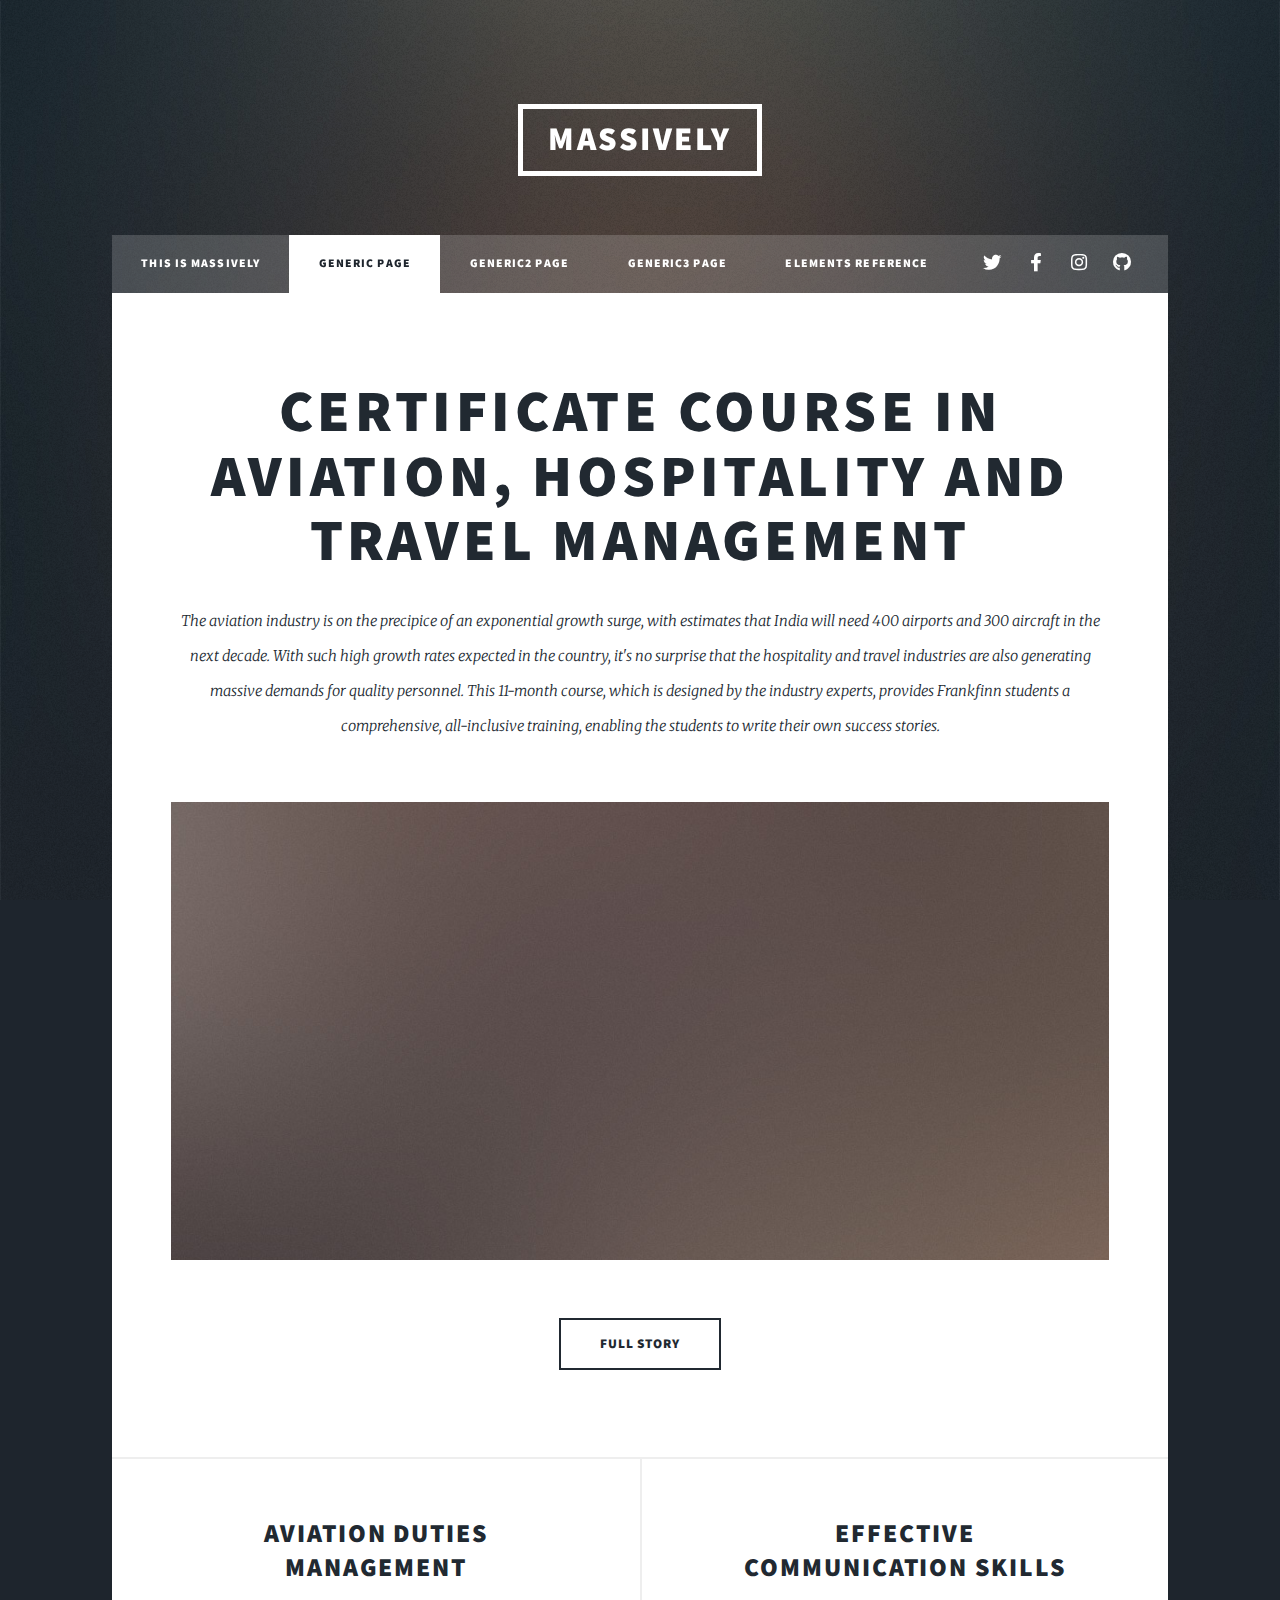
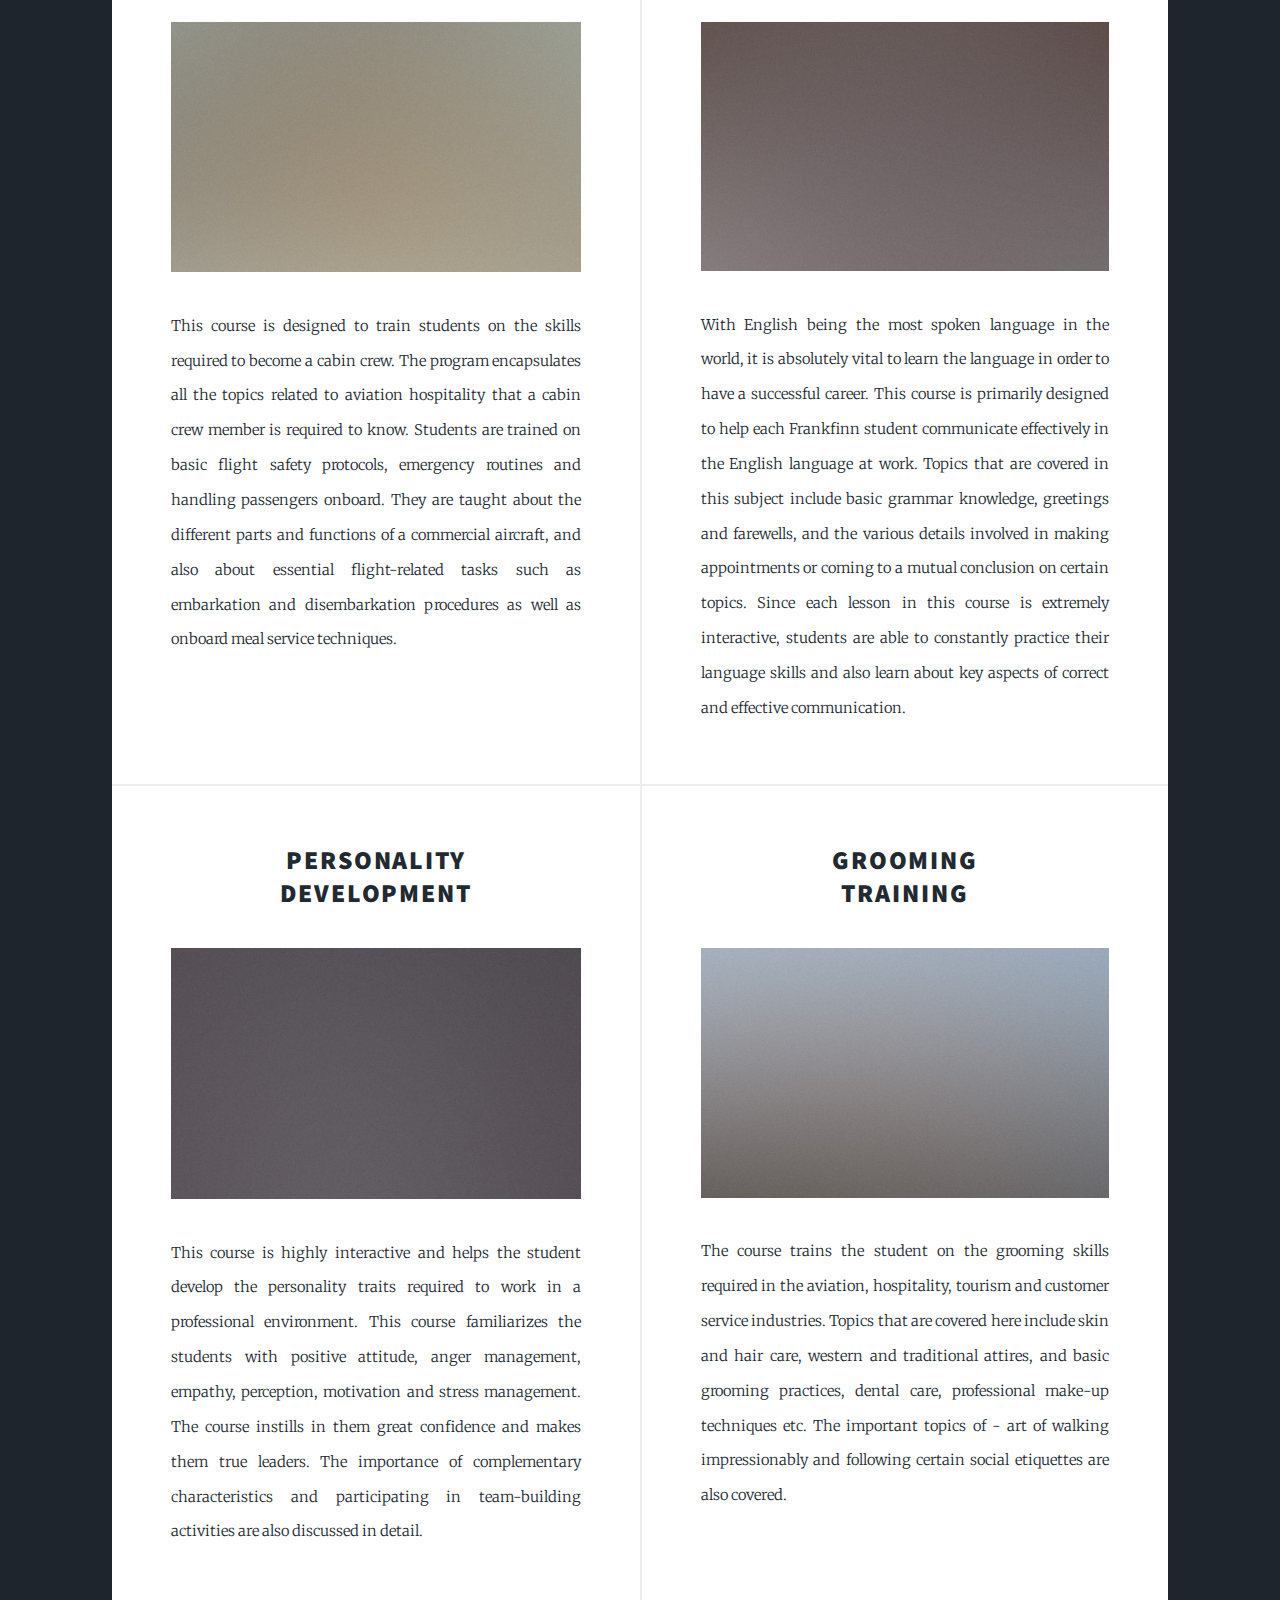
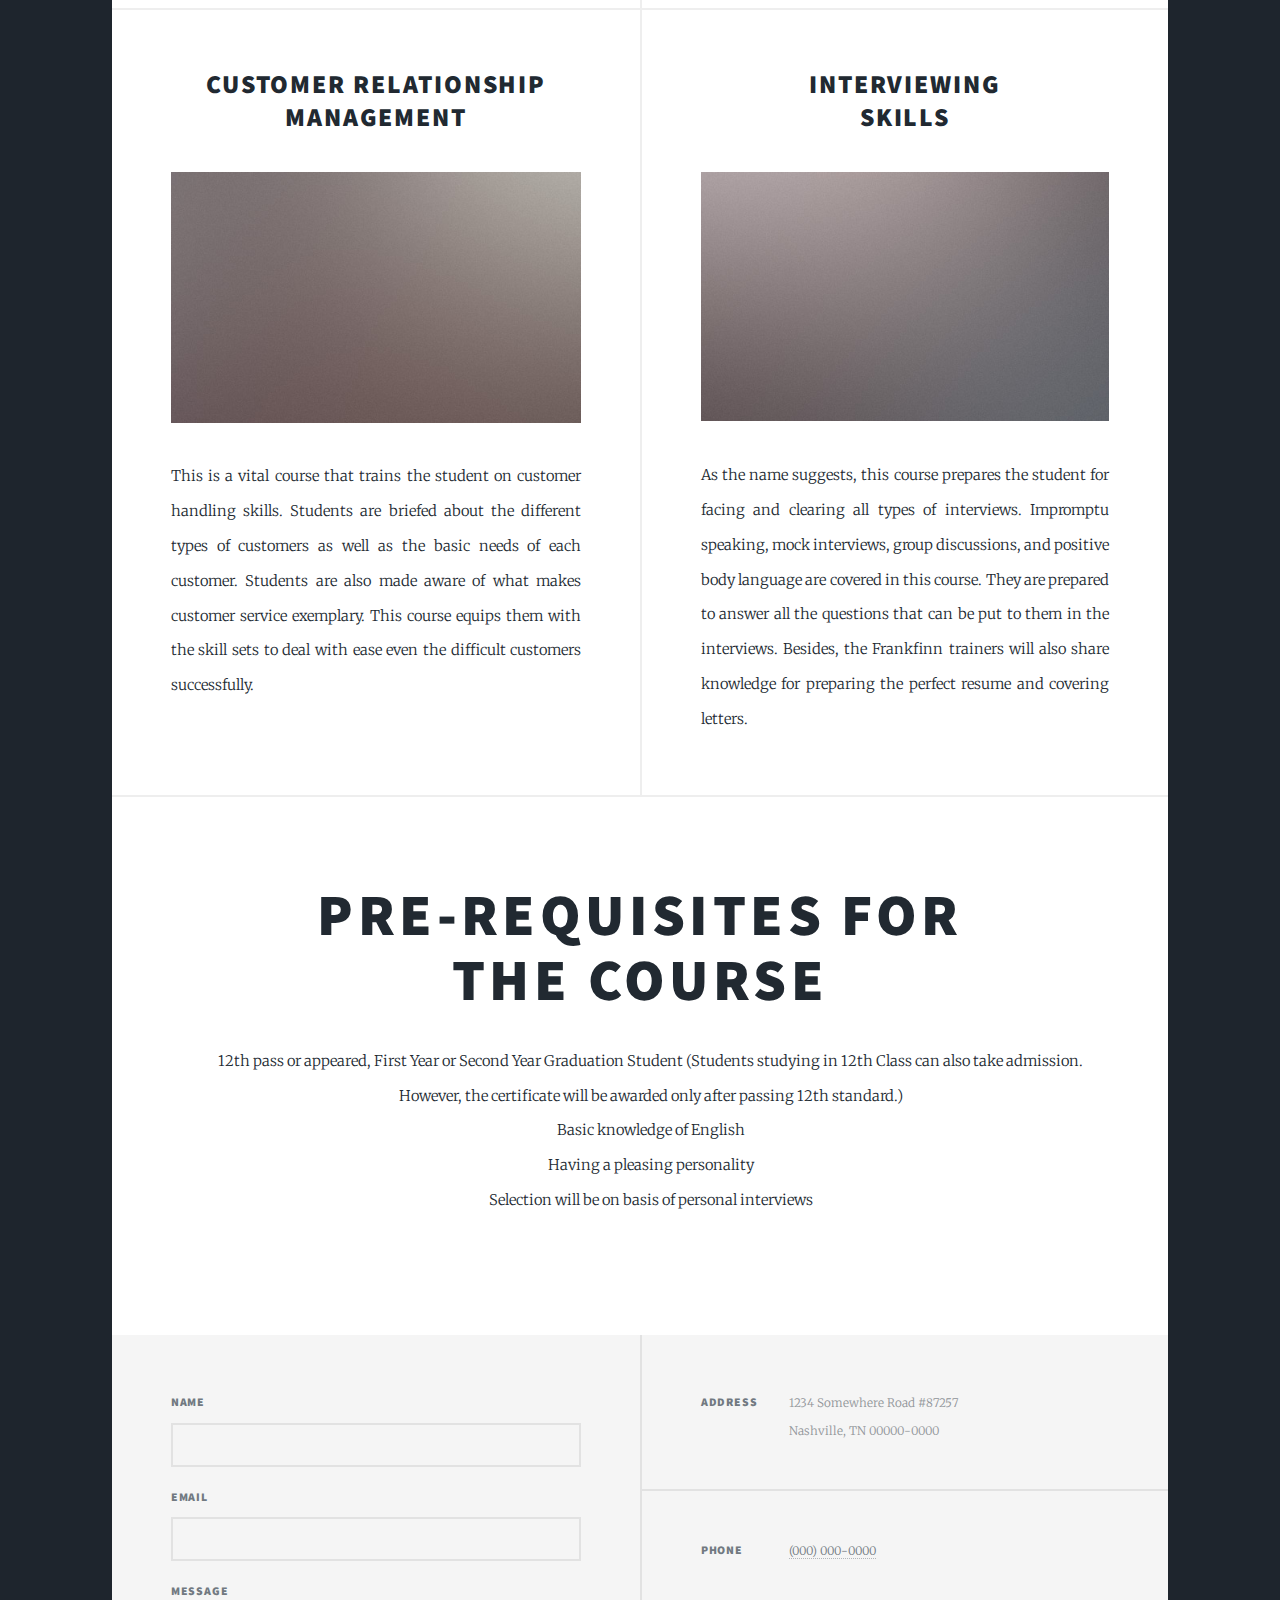
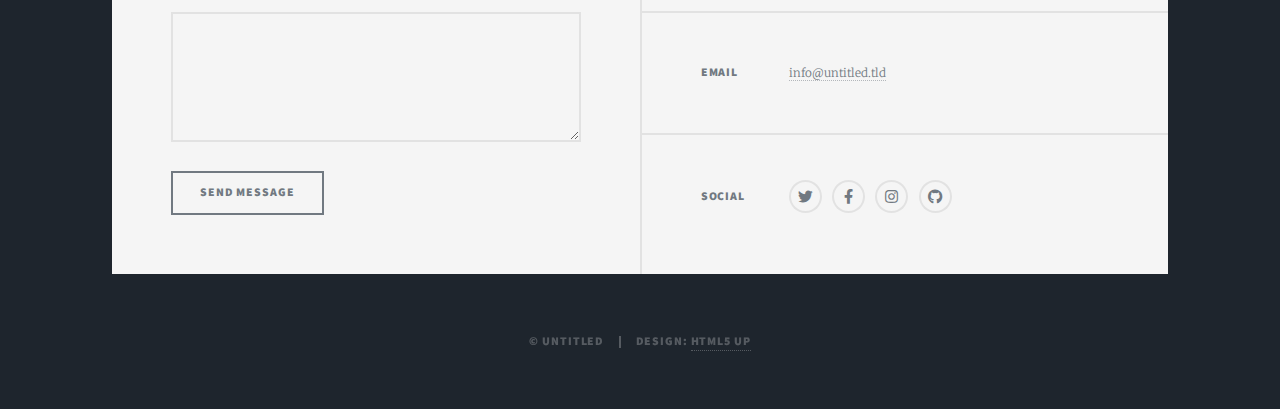
==== commit 92292b30: "Update generic.html" ====
--- a/generic.html
+++ b/generic.html
@@ -28,6 +28,7 @@
 							<li><a href="index.html">This is Massively</a></li>
 							<li class="active"><a href="generic.html">Generic Page</a></li>
 							<li><a href="generic2.html">Generic2 Page</a></li>
+							<li><a href="generic3.html">Generic3 Page</a></li>
 							<li><a href="elements.html">Elements Reference</a></li>
 						</ul>
 						<ul class="icons">
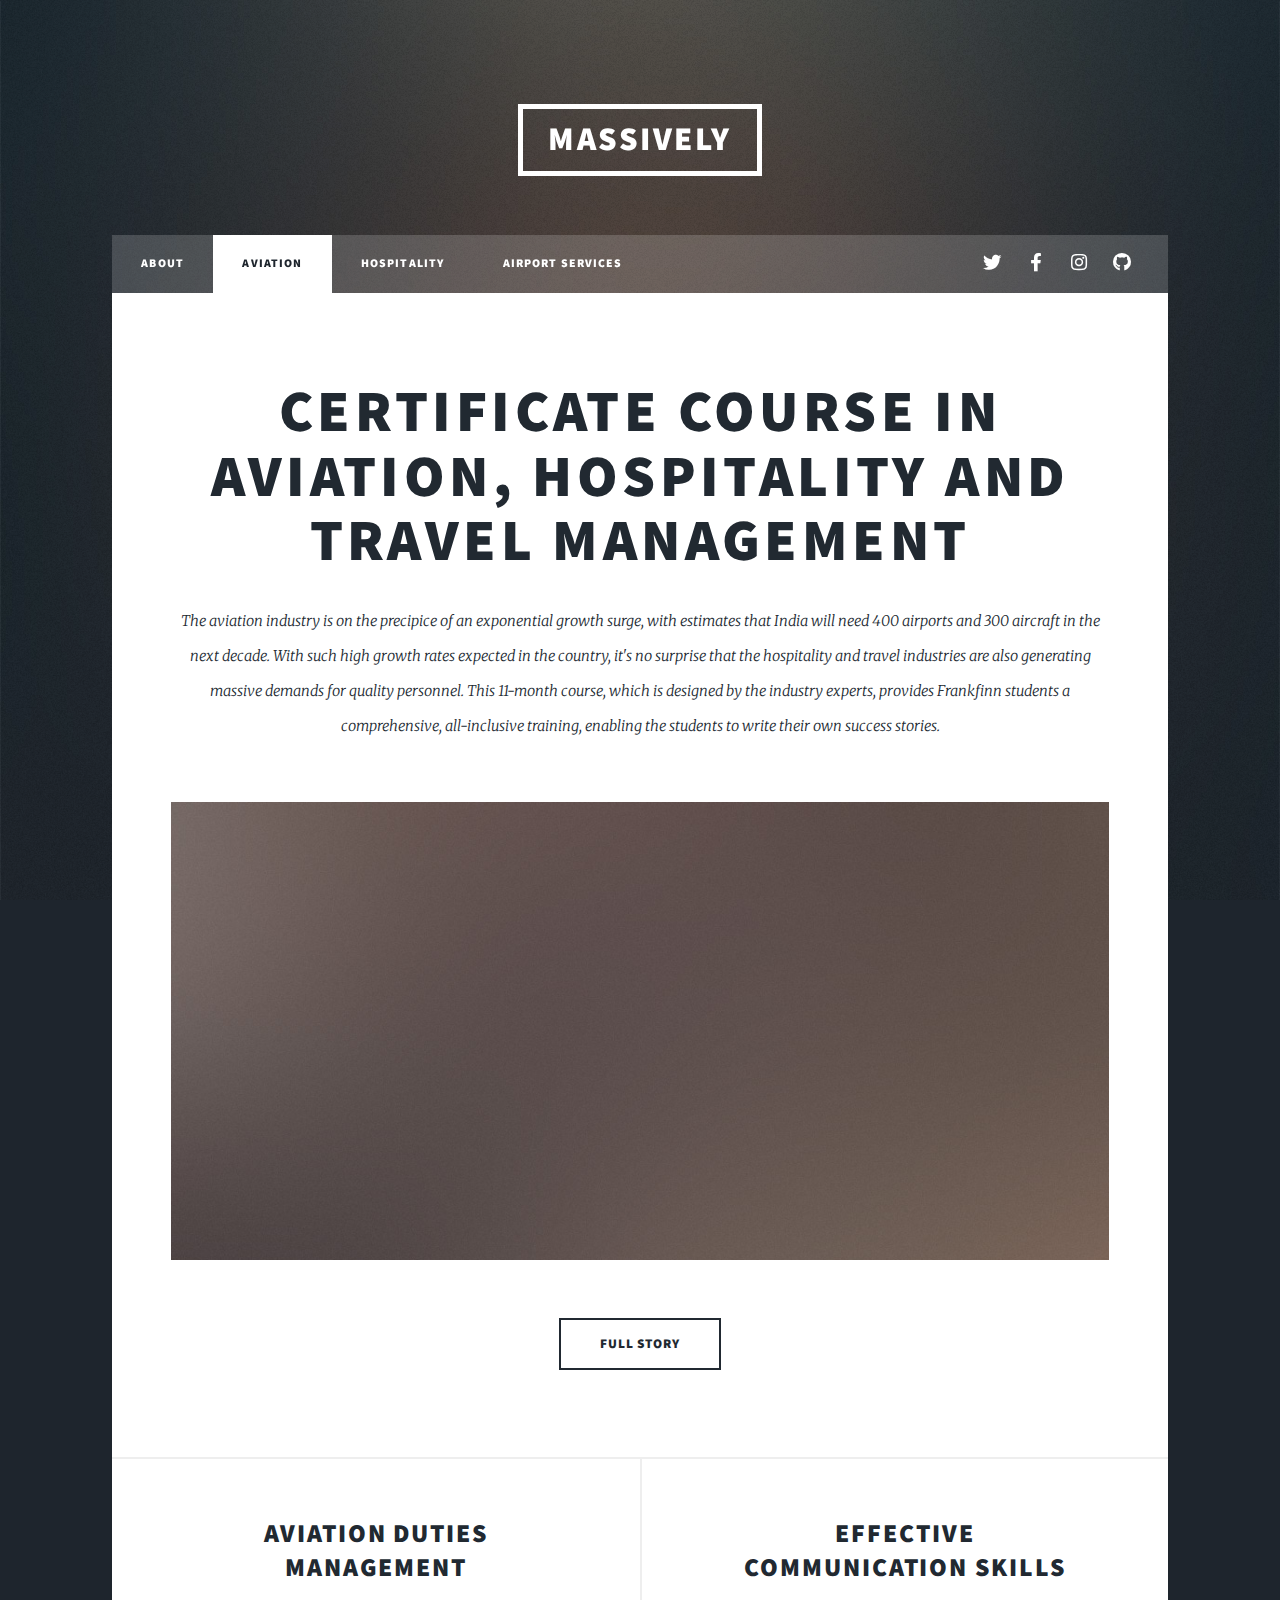
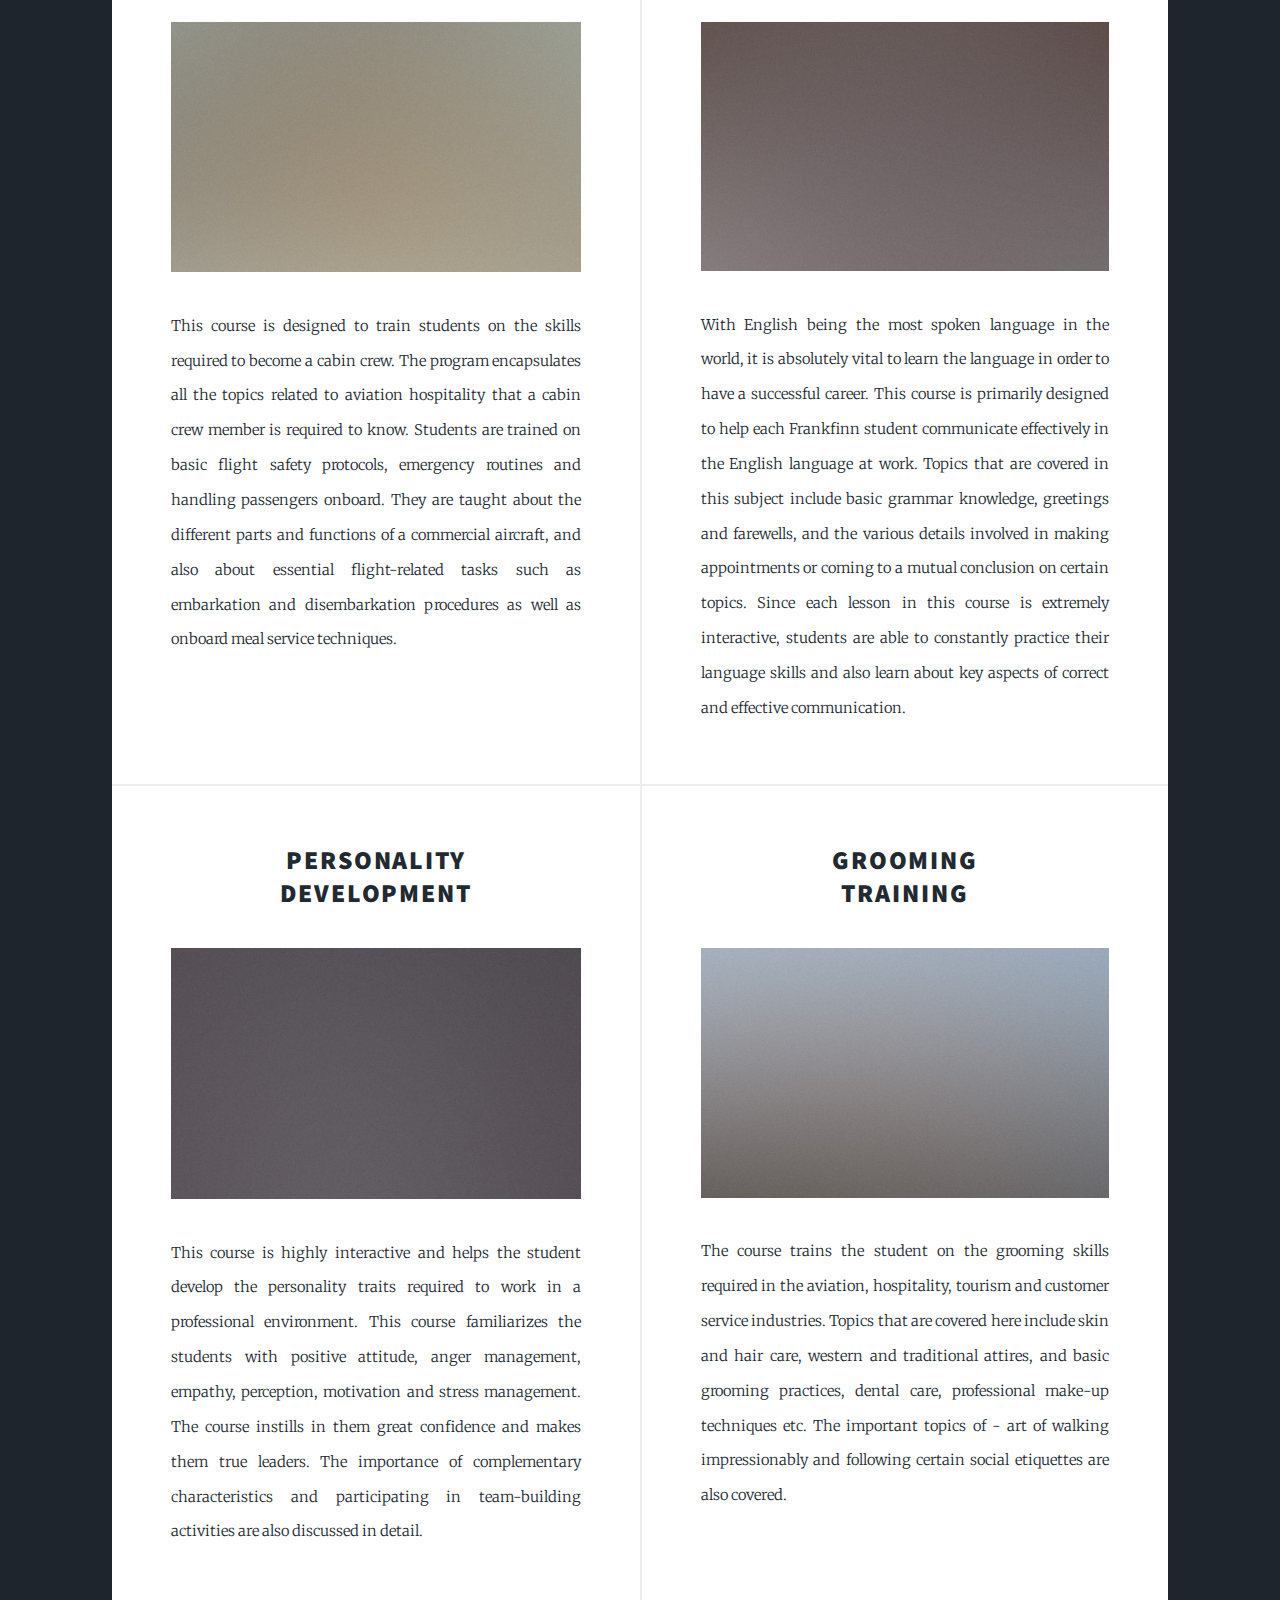
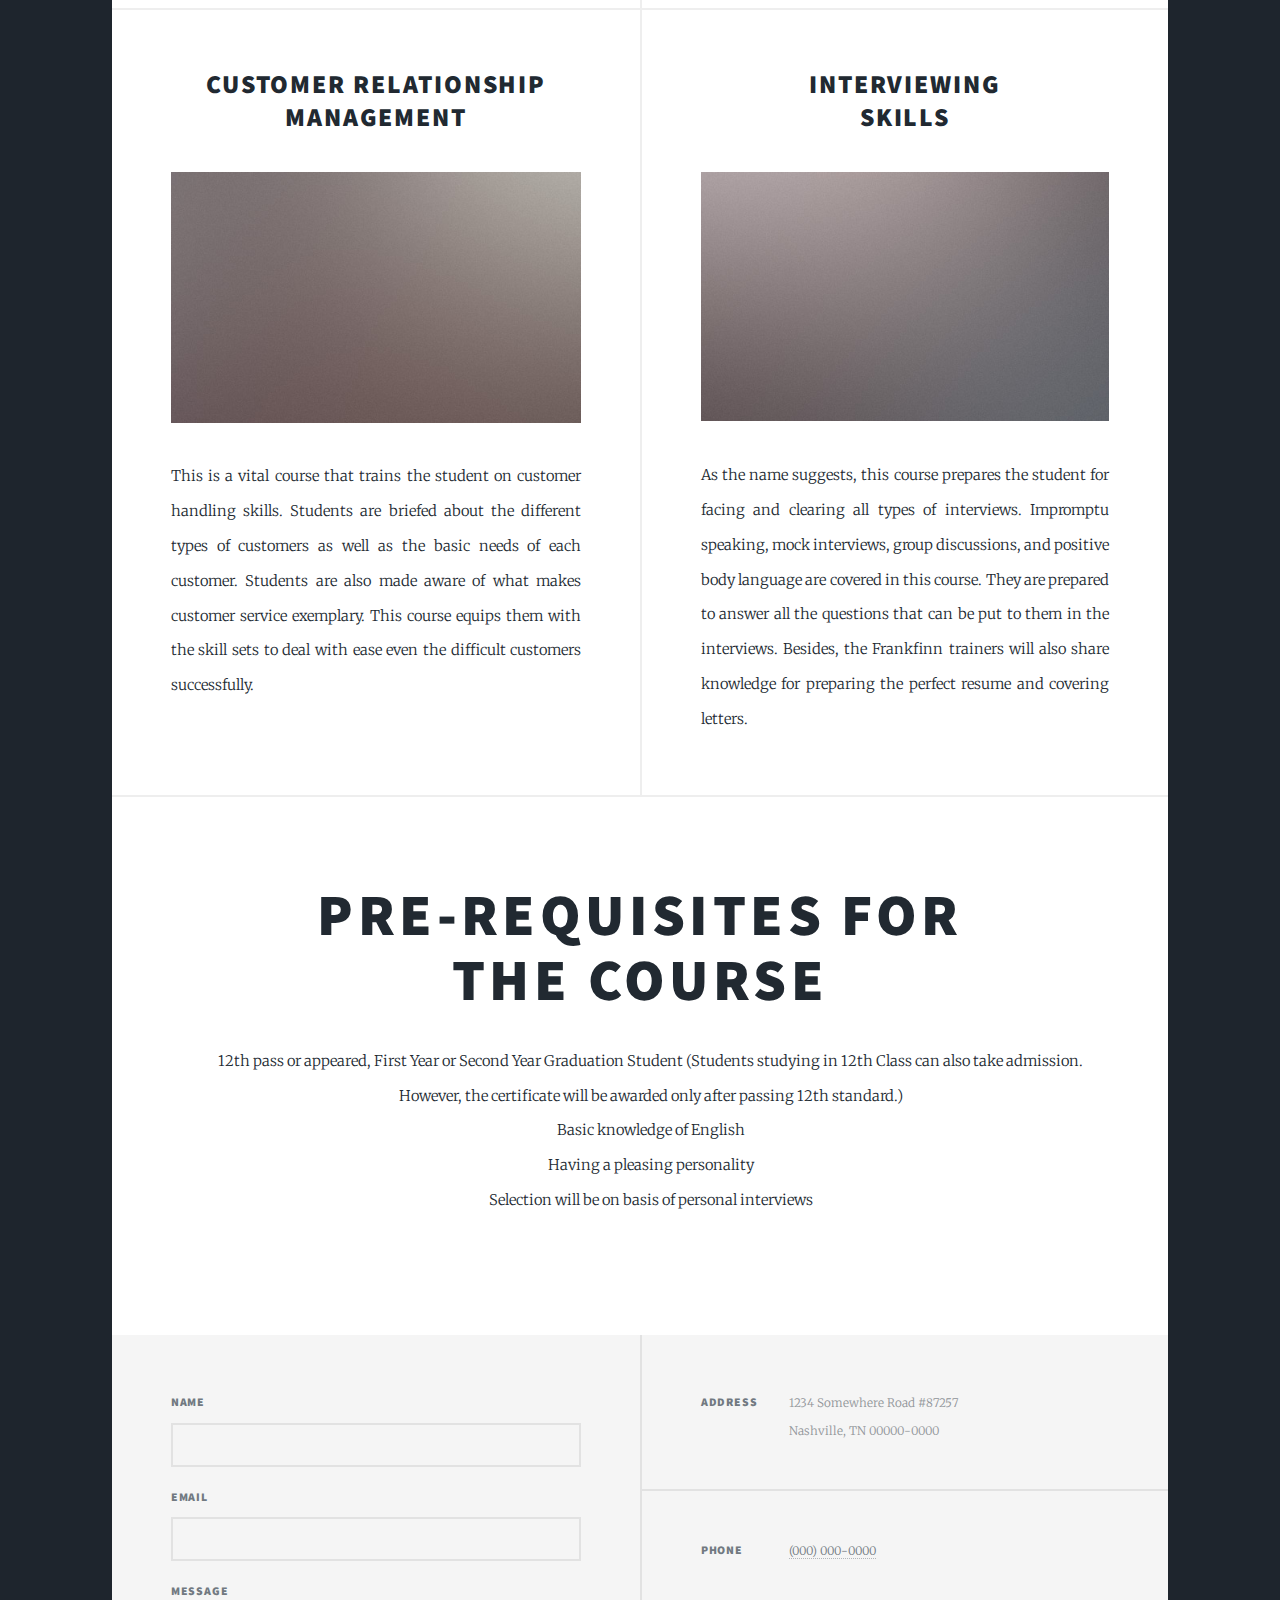
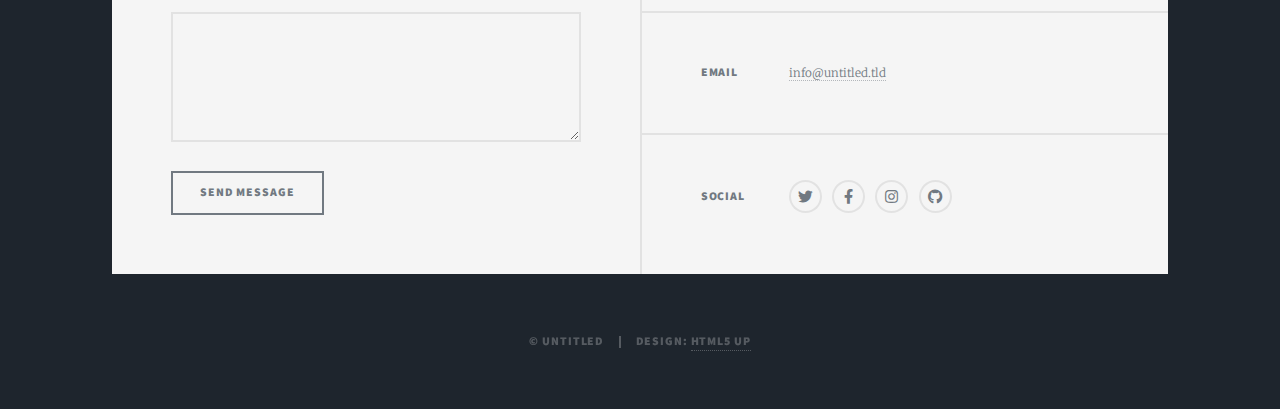
==== commit f8d917ba: "Update generic.html" ====
--- a/generic.html
+++ b/generic.html
@@ -25,11 +25,11 @@
 				<!-- Nav -->
 					<nav id="nav">
 						<ul class="links">
-							<li><a href="index.html">This is Massively</a></li>
-							<li class="active"><a href="generic.html">Generic Page</a></li>
-							<li><a href="generic2.html">Generic2 Page</a></li>
-							<li><a href="generic3.html">Generic3 Page</a></li>
-							<li><a href="elements.html">Elements Reference</a></li>
+							<li><a href="index.html">About</a></li>
+							<li class="active"><a href="generic.html">Aviation</a></li>
+							<li><a href="generic2.html">Hospitality</a></li>
+							<li><a href="generic3.html">Airport Services</a></li>
+							<!-- <li><a href="elements.html">Elements Reference</a></li> -->
 						</ul>
 						<ul class="icons">
 							<li><a href="#" class="icon brands fa-twitter"><span class="label">Twitter</span></a></li>
--- a/assets/css/main.css
+++ b/assets/css/main.css
@@ -1,4689 +1,4809 @@
-@import url(fontawesome-all.min.css);
-@import url("https://fonts.googleapis.com/css?family=Merriweather:300,700,300italic,700italic|Source+Sans+Pro:900");
-
+@import url(fontawesome-all.min.css);
+@import url("https://fonts.googleapis.com/css?family=Merriweather:300,700,300italic,700italic|Source+Sans+Pro:900");
+
 /*
 	Massively by HTML5 UP
 	html5up.net | @ajlkn
 	Free for personal and commercial use under the CCA 3.0 license (html5up.net/license)
-*/
-
-html, body, div, span, applet, object,
-iframe, h1, h2, h3, h4, h5, h6, p, blockquote,
-pre, a, abbr, acronym, address, big, cite,
-code, del, dfn, em, img, ins, kbd, q, s, samp,
-small, strike, strong, sub, sup, tt, var, b,
-u, i, center, dl, dt, dd, ol, ul, li, fieldset,
-form, label, legend, table, caption, tbody,
-tfoot, thead, tr, th, td, article, aside,
-canvas, details, embed, figure, figcaption,
-footer, header, hgroup, menu, nav, output, ruby,
-section, summary, time, mark, audio, video {
-	margin: 0;
-	padding: 0;
-	border: 0;
-	font-size: 100%;
-	font: inherit;
-	vertical-align: baseline;}
-
-article, aside, details, figcaption, figure,
-footer, header, hgroup, menu, nav, section {
-	display: block;}
-
-body {
-	line-height: 1;
-}
-
-ol, ul {
-	list-style: none;
-}
-
-blockquote, q {
-	quotes: none;
-}
-
-	blockquote:before, blockquote:after, q:before, q:after {
-		content: '';
-		content: none;
-	}
-
-table {
-	border-collapse: collapse;
-	border-spacing: 0;
-}
-
-body {
-	-webkit-text-size-adjust: none;
-}
-
-mark {
-	background-color: transparent;
-	color: inherit;
-}
-
-input::-moz-focus-inner {
-	border: 0;
-	padding: 0;
-}
-
-input, select, textarea {
-	-moz-appearance: none;
-	-webkit-appearance: none;
-	-ms-appearance: none;
-	appearance: none;
-}
-
-/* Basic */
-
-	@-ms-viewport {
-		width: device-width;
-	}
-
-	body {
-		-ms-overflow-style: scrollbar;
-	}
-
-	@media screen and (max-width: 480px) {
-
-		html, body {
-			min-width: 320px;
-		}
-
-	}
-
-	html {
-		box-sizing: border-box;
-	}
-
-	*, *:before, *:after {
-		box-sizing: inherit;
-	}
-
-	body {
-		background-color: #1e252d;
-	}
-
-		body.is-preload *, body.is-preload *:before, body.is-preload *:after {
-			-moz-animation: none !important;
-			-webkit-animation: none !important;
-			-ms-animation: none !important;
-			animation: none !important;
-			-moz-transition: none !important;
-			-webkit-transition: none !important;
-			-ms-transition: none !important;
-			transition: none !important;
-		}
-
-/* Type */
-
-	html {
-		font-size: 16pt;
-	}
-
-		@media screen and (max-width: 1680px) {
-
-			html {
-				font-size: 12pt;
-			}
-
-		}
-
-		@media screen and (max-width: 1280px) {
-
-			html {
-				font-size: 11pt;
-			}
-
-		}
-
-		@media screen and (max-width: 360px) {
-
-			html {
-				font-size: 10pt;
-			}
-
-		}
-
-	body {
-		color: #212931;
-	}
-
-	body, input, select, textarea {
-		font-family: "Merriweather", Georgia, serif;
-		font-weight: 300;
-		font-size: 1rem;
-		line-height: 2.375;
-	}
-
-	a {
-		-moz-transition: color 0.2s ease-in-out, background-color 0.2s ease-in-out, border-color 0.2s ease-in-out, box-shadow 0.2s ease-in-out;
-		-webkit-transition: color 0.2s ease-in-out, background-color 0.2s ease-in-out, border-color 0.2s ease-in-out, box-shadow 0.2s ease-in-out;
-		-ms-transition: color 0.2s ease-in-out, background-color 0.2s ease-in-out, border-color 0.2s ease-in-out, box-shadow 0.2s ease-in-out;
-		transition: color 0.2s ease-in-out, background-color 0.2s ease-in-out, border-color 0.2s ease-in-out, box-shadow 0.2s ease-in-out;
-		border-bottom: dotted 1px;
-		text-decoration: none;
-	}
-
-		a:hover {
-			border-bottom-color: transparent;
-		}
-
-	strong, b {
-		font-weight: 600;
-	}
-
-	em, i {
-		font-style: italic;
-	}
-
-	p {
-		text-align: justify;
-		margin: 0 0 2rem 0;
-	}
-
-	h1, h2, h3, h4, h5, h6 {
-		font-family: "Source Sans Pro", Helvetica, sans-serif;
-		font-weight: 900;
-		line-height: 1.5;
-		letter-spacing: 0.075em;
-		text-transform: uppercase;
-		margin: 0 0 1rem 0;
-	}
-
-		h1 a, h2 a, h3 a, h4 a, h5 a, h6 a {
-			border-bottom: 0;
-			color: inherit;
-			text-decoration: none;
-		}
-
-	h1 {
-		font-size: 4rem;
-		line-height: 1.1;
-		margin: 0 0 2rem 0;
-	}
-
-	h2 {
-		font-size: 1.75rem;
-		line-height: 1.3;
-		margin: 0 0 1.5rem 0;
-	}
-
-	h3 {
-		font-size: 1.25rem;
-		margin: 0 0 1.5rem 0;
-	}
-
-	h4 {
-		font-size: 1rem;
-	}
-
-	h5 {
-		font-size: 0.9rem;
-	}
-
-	h6 {
-		font-size: 0.8rem;
-	}
-
-	sub {
-		font-size: 0.8rem;
-		position: relative;
-		top: 0.5rem;
-	}
-
-	sup {
-		font-size: 0.8rem;
-		position: relative;
-		top: -0.5rem;
-	}
-
-	blockquote {
-		border-left: solid 4px;
-		font-style: italic;
-		margin: 0 0 2rem 0;
-		padding: 0.5rem 0 0.5rem 2rem;
-	}
-
-	code {
-		border: solid 2px;
-		font-family: "Courier New", monospace;
-		font-size: 0.9rem;
-		margin: 0 0.25rem;
-		padding: 0.25rem 0.65rem;
-	}
-
-	pre {
-		-webkit-overflow-scrolling: touch;
-		font-family: "Courier New", monospace;
-		font-size: 0.9rem;
-		margin: 0 0 2rem 0;
-	}
-
-		pre code {
-			display: block;
-			line-height: 1.75;
-			padding: 1rem 1.5rem;
-			overflow-x: auto;
-		}
-
-	hr {
-		border: 0;
-		border-bottom: solid 2px;
-		margin: 3rem 0;
-	}
-
-		hr.major {
-			margin: 5rem 0;
-		}
-
-	.align-left {
-		text-align: left;
-	}
-
-	.align-center {
-		text-align: center;
-	}
-
-	.align-right {
-		text-align: right;
-	}
-
-	input, select, textarea {
-		color: #212931;
-	}
-
-	a {
-		color: #212931;
-		border-bottom-color: rgba(33, 41, 49, 0.5);
-	}
-
-		a:hover {
-			border-bottom-color: transparent;
-			color: #18bfef !important;
-		}
-
-	strong, b {
-		color: #212931;
-	}
-
-	h1, h2, h3, h4, h5, h6 {
-		color: #212931;
-	}
-
-	blockquote {
-		border-left-color: #eeeeee;
-	}
-
-	code {
-		background: rgba(220, 220, 220, 0.25);
-		border-color: #eeeeee;
-	}
-
-	hr {
-		border-bottom-color: #eeeeee;
-	}
-
-/* Row */
-
-	.row {
-		display: flex;
-		flex-wrap: wrap;
-		box-sizing: border-box;
-		align-items: stretch;
-	}
-
-		.row > * {
-			box-sizing: border-box;
-		}
-
-		.row.gtr-uniform > * > :last-child {
-			margin-bottom: 0;
-		}
-
-		.row.aln-left {
-			justify-content: flex-start;
-		}
-
-		.row.aln-center {
-			justify-content: center;
-		}
-
-		.row.aln-right {
-			justify-content: flex-end;
-		}
-
-		.row.aln-top {
-			align-items: flex-start;
-		}
-
-		.row.aln-middle {
-			align-items: center;
-		}
-
-		.row.aln-bottom {
-			align-items: flex-end;
-		}
-
-		.row > .imp {
-			order: -1;
-		}
-
-		.row > .col-1 {
-			width: 8.33333%;
-		}
-
-		.row > .off-1 {
-			margin-left: 8.33333%;
-		}
-
-		.row > .col-2 {
-			width: 16.66667%;
-		}
-
-		.row > .off-2 {
-			margin-left: 16.66667%;
-		}
-
-		.row > .col-3 {
-			width: 25%;
-		}
-
-		.row > .off-3 {
-			margin-left: 25%;
-		}
-
-		.row > .col-4 {
-			width: 33.33333%;
-		}
-
-		.row > .off-4 {
-			margin-left: 33.33333%;
-		}
-
-		.row > .col-5 {
-			width: 41.66667%;
-		}
-
-		.row > .off-5 {
-			margin-left: 41.66667%;
-		}
-
-		.row > .col-6 {
-			width: 50%;
-		}
-
-		.row > .off-6 {
-			margin-left: 50%;
-		}
-
-		.row > .col-7 {
-			width: 58.33333%;
-		}
-
-		.row > .off-7 {
-			margin-left: 58.33333%;
-		}
-
-		.row > .col-8 {
-			width: 66.66667%;
-		}
-
-		.row > .off-8 {
-			margin-left: 66.66667%;
-		}
-
-		.row > .col-9 {
-			width: 75%;
-		}
-
-		.row > .off-9 {
-			margin-left: 75%;
-		}
-
-		.row > .col-10 {
-			width: 83.33333%;
-		}
-
-		.row > .off-10 {
-			margin-left: 83.33333%;
-		}
-
-		.row > .col-11 {
-			width: 91.66667%;
-		}
-
-		.row > .off-11 {
-			margin-left: 91.66667%;
-		}
-
-		.row > .col-12 {
-			width: 100%;
-		}
-
-		.row > .off-12 {
-			margin-left: 100%;
-		}
-
-		.row.gtr-0 {
-			margin-top: 0;
-			margin-left: 0rem;
-		}
-
-			.row.gtr-0 > * {
-				padding: 0 0 0 0rem;
-			}
-
-			.row.gtr-0.gtr-uniform {
-				margin-top: 0rem;
-			}
-
-				.row.gtr-0.gtr-uniform > * {
-					padding-top: 0rem;
-				}
-
-		.row.gtr-25 {
-			margin-top: 0;
-			margin-left: -0.375rem;
-		}
-
-			.row.gtr-25 > * {
-				padding: 0 0 0 0.375rem;
-			}
-
-			.row.gtr-25.gtr-uniform {
-				margin-top: -0.375rem;
-			}
-
-				.row.gtr-25.gtr-uniform > * {
-					padding-top: 0.375rem;
-				}
-
-		.row.gtr-50 {
-			margin-top: 0;
-			margin-left: -0.75rem;
-		}
-
-			.row.gtr-50 > * {
-				padding: 0 0 0 0.75rem;
-			}
-
-			.row.gtr-50.gtr-uniform {
-				margin-top: -0.75rem;
-			}
-
-				.row.gtr-50.gtr-uniform > * {
-					padding-top: 0.75rem;
-				}
-
-		.row {
-			margin-top: 0;
-			margin-left: -1.5rem;
-		}
-
-			.row > * {
-				padding: 0 0 0 1.5rem;
-			}
-
-			.row.gtr-uniform {
-				margin-top: -1.5rem;
-			}
-
-				.row.gtr-uniform > * {
-					padding-top: 1.5rem;
-				}
-
-		.row.gtr-150 {
-			margin-top: 0;
-			margin-left: -2.25rem;
-		}
-
-			.row.gtr-150 > * {
-				padding: 0 0 0 2.25rem;
-			}
-
-			.row.gtr-150.gtr-uniform {
-				margin-top: -2.25rem;
-			}
-
-				.row.gtr-150.gtr-uniform > * {
-					padding-top: 2.25rem;
-				}
-
-		.row.gtr-200 {
-			margin-top: 0;
-			margin-left: -3rem;
-		}
-
-			.row.gtr-200 > * {
-				padding: 0 0 0 3rem;
-			}
-
-			.row.gtr-200.gtr-uniform {
-				margin-top: -3rem;
-			}
-
-				.row.gtr-200.gtr-uniform > * {
-					padding-top: 3rem;
-				}
-
-		@media screen and (max-width: 1680px) {
-
-			.row {
-				display: flex;
-				flex-wrap: wrap;
-				box-sizing: border-box;
-				align-items: stretch;
-			}
-
-				.row > * {
-					box-sizing: border-box;
-				}
-
-				.row.gtr-uniform > * > :last-child {
-					margin-bottom: 0;
-				}
-
-				.row.aln-left {
-					justify-content: flex-start;
-				}
-
-				.row.aln-center {
-					justify-content: center;
-				}
-
-				.row.aln-right {
-					justify-content: flex-end;
-				}
-
-				.row.aln-top {
-					align-items: flex-start;
-				}
-
-				.row.aln-middle {
-					align-items: center;
-				}
-
-				.row.aln-bottom {
-					align-items: flex-end;
-				}
-
-				.row > .imp-xlarge {
-					order: -1;
-				}
-
-				.row > .col-1-xlarge {
-					width: 8.33333%;
-				}
-
-				.row > .off-1-xlarge {
-					margin-left: 8.33333%;
-				}
-
-				.row > .col-2-xlarge {
-					width: 16.66667%;
-				}
-
-				.row > .off-2-xlarge {
-					margin-left: 16.66667%;
-				}
-
-				.row > .col-3-xlarge {
-					width: 25%;
-				}
-
-				.row > .off-3-xlarge {
-					margin-left: 25%;
-				}
-
-				.row > .col-4-xlarge {
-					width: 33.33333%;
-				}
-
-				.row > .off-4-xlarge {
-					margin-left: 33.33333%;
-				}
-
-				.row > .col-5-xlarge {
-					width: 41.66667%;
-				}
-
-				.row > .off-5-xlarge {
-					margin-left: 41.66667%;
-				}
-
-				.row > .col-6-xlarge {
-					width: 50%;
-				}
-
-				.row > .off-6-xlarge {
-					margin-left: 50%;
-				}
-
-				.row > .col-7-xlarge {
-					width: 58.33333%;
-				}
-
-				.row > .off-7-xlarge {
-					margin-left: 58.33333%;
-				}
-
-				.row > .col-8-xlarge {
-					width: 66.66667%;
-				}
-
-				.row > .off-8-xlarge {
-					margin-left: 66.66667%;
-				}
-
-				.row > .col-9-xlarge {
-					width: 75%;
-				}
-
-				.row > .off-9-xlarge {
-					margin-left: 75%;
-				}
-
-				.row > .col-10-xlarge {
-					width: 83.33333%;
-				}
-
-				.row > .off-10-xlarge {
-					margin-left: 83.33333%;
-				}
-
-				.row > .col-11-xlarge {
-					width: 91.66667%;
-				}
-
-				.row > .off-11-xlarge {
-					margin-left: 91.66667%;
-				}
-
-				.row > .col-12-xlarge {
-					width: 100%;
-				}
-
-				.row > .off-12-xlarge {
-					margin-left: 100%;
-				}
-
-				.row.gtr-0 {
-					margin-top: 0;
-					margin-left: 0rem;
-				}
-
-					.row.gtr-0 > * {
-						padding: 0 0 0 0rem;
-					}
-
-					.row.gtr-0.gtr-uniform {
-						margin-top: 0rem;
-					}
-
-						.row.gtr-0.gtr-uniform > * {
-							padding-top: 0rem;
-						}
-
-				.row.gtr-25 {
-					margin-top: 0;
-					margin-left: -0.375rem;
-				}
-
-					.row.gtr-25 > * {
-						padding: 0 0 0 0.375rem;
-					}
-
-					.row.gtr-25.gtr-uniform {
-						margin-top: -0.375rem;
-					}
-
-						.row.gtr-25.gtr-uniform > * {
-							padding-top: 0.375rem;
-						}
-
-				.row.gtr-50 {
-					margin-top: 0;
-					margin-left: -0.75rem;
-				}
-
-					.row.gtr-50 > * {
-						padding: 0 0 0 0.75rem;
-					}
-
-					.row.gtr-50.gtr-uniform {
-						margin-top: -0.75rem;
-					}
-
-						.row.gtr-50.gtr-uniform > * {
-							padding-top: 0.75rem;
-						}
-
-				.row {
-					margin-top: 0;
-					margin-left: -1.5rem;
-				}
-
-					.row > * {
-						padding: 0 0 0 1.5rem;
-					}
-
-					.row.gtr-uniform {
-						margin-top: -1.5rem;
-					}
-
-						.row.gtr-uniform > * {
-							padding-top: 1.5rem;
-						}
-
-				.row.gtr-150 {
-					margin-top: 0;
-					margin-left: -2.25rem;
-				}
-
-					.row.gtr-150 > * {
-						padding: 0 0 0 2.25rem;
-					}
-
-					.row.gtr-150.gtr-uniform {
-						margin-top: -2.25rem;
-					}
-
-						.row.gtr-150.gtr-uniform > * {
-							padding-top: 2.25rem;
-						}
-
-				.row.gtr-200 {
-					margin-top: 0;
-					margin-left: -3rem;
-				}
-
-					.row.gtr-200 > * {
-						padding: 0 0 0 3rem;
-					}
-
-					.row.gtr-200.gtr-uniform {
-						margin-top: -3rem;
-					}
-
-						.row.gtr-200.gtr-uniform > * {
-							padding-top: 3rem;
-						}
-
-		}
-
-		@media screen and (max-width: 1280px) {
-
-			.row {
-				display: flex;
-				flex-wrap: wrap;
-				box-sizing: border-box;
-				align-items: stretch;
-			}
-
-				.row > * {
-					box-sizing: border-box;
-				}
-
-				.row.gtr-uniform > * > :last-child {
-					margin-bottom: 0;
-				}
-
-				.row.aln-left {
-					justify-content: flex-start;
-				}
-
-				.row.aln-center {
-					justify-content: center;
-				}
-
-				.row.aln-right {
-					justify-content: flex-end;
-				}
-
-				.row.aln-top {
-					align-items: flex-start;
-				}
-
-				.row.aln-middle {
-					align-items: center;
-				}
-
-				.row.aln-bottom {
-					align-items: flex-end;
-				}
-
-				.row > .imp-large {
-					order: -1;
-				}
-
-				.row > .col-1-large {
-					width: 8.33333%;
-				}
-
-				.row > .off-1-large {
-					margin-left: 8.33333%;
-				}
-
-				.row > .col-2-large {
-					width: 16.66667%;
-				}
-
-				.row > .off-2-large {
-					margin-left: 16.66667%;
-				}
-
-				.row > .col-3-large {
-					width: 25%;
-				}
-
-				.row > .off-3-large {
-					margin-left: 25%;
-				}
-
-				.row > .col-4-large {
-					width: 33.33333%;
-				}
-
-				.row > .off-4-large {
-					margin-left: 33.33333%;
-				}
-
-				.row > .col-5-large {
-					width: 41.66667%;
-				}
-
-				.row > .off-5-large {
-					margin-left: 41.66667%;
-				}
-
-				.row > .col-6-large {
-					width: 50%;
-				}
-
-				.row > .off-6-large {
-					margin-left: 50%;
-				}
-
-				.row > .col-7-large {
-					width: 58.33333%;
-				}
-
-				.row > .off-7-large {
-					margin-left: 58.33333%;
-				}
-
-				.row > .col-8-large {
-					width: 66.66667%;
-				}
-
-				.row > .off-8-large {
-					margin-left: 66.66667%;
-				}
-
-				.row > .col-9-large {
-					width: 75%;
-				}
-
-				.row > .off-9-large {
-					margin-left: 75%;
-				}
-
-				.row > .col-10-large {
-					width: 83.33333%;
-				}
-
-				.row > .off-10-large {
-					margin-left: 83.33333%;
-				}
-
-				.row > .col-11-large {
-					width: 91.66667%;
-				}
-
-				.row > .off-11-large {
-					margin-left: 91.66667%;
-				}
-
-				.row > .col-12-large {
-					width: 100%;
-				}
-
-				.row > .off-12-large {
-					margin-left: 100%;
-				}
-
-				.row.gtr-0 {
-					margin-top: 0;
-					margin-left: 0rem;
-				}
-
-					.row.gtr-0 > * {
-						padding: 0 0 0 0rem;
-					}
-
-					.row.gtr-0.gtr-uniform {
-						margin-top: 0rem;
-					}
-
-						.row.gtr-0.gtr-uniform > * {
-							padding-top: 0rem;
-						}
-
-				.row.gtr-25 {
-					margin-top: 0;
-					margin-left: -0.375rem;
-				}
-
-					.row.gtr-25 > * {
-						padding: 0 0 0 0.375rem;
-					}
-
-					.row.gtr-25.gtr-uniform {
-						margin-top: -0.375rem;
-					}
-
-						.row.gtr-25.gtr-uniform > * {
-							padding-top: 0.375rem;
-						}
-
-				.row.gtr-50 {
-					margin-top: 0;
-					margin-left: -0.75rem;
-				}
-
-					.row.gtr-50 > * {
-						padding: 0 0 0 0.75rem;
-					}
-
-					.row.gtr-50.gtr-uniform {
-						margin-top: -0.75rem;
-					}
-
-						.row.gtr-50.gtr-uniform > * {
-							padding-top: 0.75rem;
-						}
-
-				.row {
-					margin-top: 0;
-					margin-left: -1.5rem;
-				}
-
-					.row > * {
-						padding: 0 0 0 1.5rem;
-					}
-
-					.row.gtr-uniform {
-						margin-top: -1.5rem;
-					}
-
-						.row.gtr-uniform > * {
-							padding-top: 1.5rem;
-						}
-
-				.row.gtr-150 {
-					margin-top: 0;
-					margin-left: -2.25rem;
-				}
-
-					.row.gtr-150 > * {
-						padding: 0 0 0 2.25rem;
-					}
-
-					.row.gtr-150.gtr-uniform {
-						margin-top: -2.25rem;
-					}
-
-						.row.gtr-150.gtr-uniform > * {
-							padding-top: 2.25rem;
-						}
-
-				.row.gtr-200 {
-					margin-top: 0;
-					margin-left: -3rem;
-				}
-
-					.row.gtr-200 > * {
-						padding: 0 0 0 3rem;
-					}
-
-					.row.gtr-200.gtr-uniform {
-						margin-top: -3rem;
-					}
-
-						.row.gtr-200.gtr-uniform > * {
-							padding-top: 3rem;
-						}
-
-		}
-
-		@media screen and (max-width: 980px) {
-
-			.row {
-				display: flex;
-				flex-wrap: wrap;
-				box-sizing: border-box;
-				align-items: stretch;
-			}
-
-				.row > * {
-					box-sizing: border-box;
-				}
-
-				.row.gtr-uniform > * > :last-child {
-					margin-bottom: 0;
-				}
-
-				.row.aln-left {
-					justify-content: flex-start;
-				}
-
-				.row.aln-center {
-					justify-content: center;
-				}
-
-				.row.aln-right {
-					justify-content: flex-end;
-				}
-
-				.row.aln-top {
-					align-items: flex-start;
-				}
-
-				.row.aln-middle {
-					align-items: center;
-				}
-
-				.row.aln-bottom {
-					align-items: flex-end;
-				}
-
-				.row > .imp-medium {
-					order: -1;
-				}
-
-				.row > .col-1-medium {
-					width: 8.33333%;
-				}
-
-				.row > .off-1-medium {
-					margin-left: 8.33333%;
-				}
-
-				.row > .col-2-medium {
-					width: 16.66667%;
-				}
-
-				.row > .off-2-medium {
-					margin-left: 16.66667%;
-				}
-
-				.row > .col-3-medium {
-					width: 25%;
-				}
-
-				.row > .off-3-medium {
-					margin-left: 25%;
-				}
-
-				.row > .col-4-medium {
-					width: 33.33333%;
-				}
-
-				.row > .off-4-medium {
-					margin-left: 33.33333%;
-				}
-
-				.row > .col-5-medium {
-					width: 41.66667%;
-				}
-
-				.row > .off-5-medium {
-					margin-left: 41.66667%;
-				}
-
-				.row > .col-6-medium {
-					width: 50%;
-				}
-
-				.row > .off-6-medium {
-					margin-left: 50%;
-				}
-
-				.row > .col-7-medium {
-					width: 58.33333%;
-				}
-
-				.row > .off-7-medium {
-					margin-left: 58.33333%;
-				}
-
-				.row > .col-8-medium {
-					width: 66.66667%;
-				}
-
-				.row > .off-8-medium {
-					margin-left: 66.66667%;
-				}
-
-				.row > .col-9-medium {
-					width: 75%;
-				}
-
-				.row > .off-9-medium {
-					margin-left: 75%;
-				}
-
-				.row > .col-10-medium {
-					width: 83.33333%;
-				}
-
-				.row > .off-10-medium {
-					margin-left: 83.33333%;
-				}
-
-				.row > .col-11-medium {
-					width: 91.66667%;
-				}
-
-				.row > .off-11-medium {
-					margin-left: 91.66667%;
-				}
-
-				.row > .col-12-medium {
-					width: 100%;
-				}
-
-				.row > .off-12-medium {
-					margin-left: 100%;
-				}
-
-				.row.gtr-0 {
-					margin-top: 0;
-					margin-left: 0rem;
-				}
-
-					.row.gtr-0 > * {
-						padding: 0 0 0 0rem;
-					}
-
-					.row.gtr-0.gtr-uniform {
-						margin-top: 0rem;
-					}
-
-						.row.gtr-0.gtr-uniform > * {
-							padding-top: 0rem;
-						}
-
-				.row.gtr-25 {
-					margin-top: 0;
-					margin-left: -0.375rem;
-				}
-
-					.row.gtr-25 > * {
-						padding: 0 0 0 0.375rem;
-					}
-
-					.row.gtr-25.gtr-uniform {
-						margin-top: -0.375rem;
-					}
-
-						.row.gtr-25.gtr-uniform > * {
-							padding-top: 0.375rem;
-						}
-
-				.row.gtr-50 {
-					margin-top: 0;
-					margin-left: -0.75rem;
-				}
-
-					.row.gtr-50 > * {
-						padding: 0 0 0 0.75rem;
-					}
-
-					.row.gtr-50.gtr-uniform {
-						margin-top: -0.75rem;
-					}
-
-						.row.gtr-50.gtr-uniform > * {
-							padding-top: 0.75rem;
-						}
-
-				.row {
-					margin-top: 0;
-					margin-left: -1.5rem;
-				}
-
-					.row > * {
-						padding: 0 0 0 1.5rem;
-					}
-
-					.row.gtr-uniform {
-						margin-top: -1.5rem;
-					}
-
-						.row.gtr-uniform > * {
-							padding-top: 1.5rem;
-						}
-
-				.row.gtr-150 {
-					margin-top: 0;
-					margin-left: -2.25rem;
-				}
-
-					.row.gtr-150 > * {
-						padding: 0 0 0 2.25rem;
-					}
-
-					.row.gtr-150.gtr-uniform {
-						margin-top: -2.25rem;
-					}
-
-						.row.gtr-150.gtr-uniform > * {
-							padding-top: 2.25rem;
-						}
-
-				.row.gtr-200 {
-					margin-top: 0;
-					margin-left: -3rem;
-				}
-
-					.row.gtr-200 > * {
-						padding: 0 0 0 3rem;
-					}
-
-					.row.gtr-200.gtr-uniform {
-						margin-top: -3rem;
-					}
-
-						.row.gtr-200.gtr-uniform > * {
-							padding-top: 3rem;
-						}
-
-		}
-
-		@media screen and (max-width: 736px) {
-
-			.row {
-				display: flex;
-				flex-wrap: wrap;
-				box-sizing: border-box;
-				align-items: stretch;
-			}
-
-				.row > * {
-					box-sizing: border-box;
-				}
-
-				.row.gtr-uniform > * > :last-child {
-					margin-bottom: 0;
-				}
-
-				.row.aln-left {
-					justify-content: flex-start;
-				}
-
-				.row.aln-center {
-					justify-content: center;
-				}
-
-				.row.aln-right {
-					justify-content: flex-end;
-				}
-
-				.row.aln-top {
-					align-items: flex-start;
-				}
-
-				.row.aln-middle {
-					align-items: center;
-				}
-
-				.row.aln-bottom {
-					align-items: flex-end;
-				}
-
-				.row > .imp-small {
-					order: -1;
-				}
-
-				.row > .col-1-small {
-					width: 8.33333%;
-				}
-
-				.row > .off-1-small {
-					margin-left: 8.33333%;
-				}
-
-				.row > .col-2-small {
-					width: 16.66667%;
-				}
-
-				.row > .off-2-small {
-					margin-left: 16.66667%;
-				}
-
-				.row > .col-3-small {
-					width: 25%;
-				}
-
-				.row > .off-3-small {
-					margin-left: 25%;
-				}
-
-				.row > .col-4-small {
-					width: 33.33333%;
-				}
-
-				.row > .off-4-small {
-					margin-left: 33.33333%;
-				}
-
-				.row > .col-5-small {
-					width: 41.66667%;
-				}
-
-				.row > .off-5-small {
-					margin-left: 41.66667%;
-				}
-
-				.row > .col-6-small {
-					width: 50%;
-				}
-
-				.row > .off-6-small {
-					margin-left: 50%;
-				}
-
-				.row > .col-7-small {
-					width: 58.33333%;
-				}
-
-				.row > .off-7-small {
-					margin-left: 58.33333%;
-				}
-
-				.row > .col-8-small {
-					width: 66.66667%;
-				}
-
-				.row > .off-8-small {
-					margin-left: 66.66667%;
-				}
-
-				.row > .col-9-small {
-					width: 75%;
-				}
-
-				.row > .off-9-small {
-					margin-left: 75%;
-				}
-
-				.row > .col-10-small {
-					width: 83.33333%;
-				}
-
-				.row > .off-10-small {
-					margin-left: 83.33333%;
-				}
-
-				.row > .col-11-small {
-					width: 91.66667%;
-				}
-
-				.row > .off-11-small {
-					margin-left: 91.66667%;
-				}
-
-				.row > .col-12-small {
-					width: 100%;
-				}
-
-				.row > .off-12-small {
-					margin-left: 100%;
-				}
-
-				.row.gtr-0 {
-					margin-top: 0;
-					margin-left: 0rem;
-				}
-
-					.row.gtr-0 > * {
-						padding: 0 0 0 0rem;
-					}
-
-					.row.gtr-0.gtr-uniform {
-						margin-top: 0rem;
-					}
-
-						.row.gtr-0.gtr-uniform > * {
-							padding-top: 0rem;
-						}
-
-				.row.gtr-25 {
-					margin-top: 0;
-					margin-left: -0.375rem;
-				}
-
-					.row.gtr-25 > * {
-						padding: 0 0 0 0.375rem;
-					}
-
-					.row.gtr-25.gtr-uniform {
-						margin-top: -0.375rem;
-					}
-
-						.row.gtr-25.gtr-uniform > * {
-							padding-top: 0.375rem;
-						}
-
-				.row.gtr-50 {
-					margin-top: 0;
-					margin-left: -0.75rem;
-				}
-
-					.row.gtr-50 > * {
-						padding: 0 0 0 0.75rem;
-					}
-
-					.row.gtr-50.gtr-uniform {
-						margin-top: -0.75rem;
-					}
-
-						.row.gtr-50.gtr-uniform > * {
-							padding-top: 0.75rem;
-						}
-
-				.row {
-					margin-top: 0;
-					margin-left: -1.5rem;
-				}
-
-					.row > * {
-						padding: 0 0 0 1.5rem;
-					}
-
-					.row.gtr-uniform {
-						margin-top: -1.5rem;
-					}
-
-						.row.gtr-uniform > * {
-							padding-top: 1.5rem;
-						}
-
-				.row.gtr-150 {
-					margin-top: 0;
-					margin-left: -2.25rem;
-				}
-
-					.row.gtr-150 > * {
-						padding: 0 0 0 2.25rem;
-					}
-
-					.row.gtr-150.gtr-uniform {
-						margin-top: -2.25rem;
-					}
-
-						.row.gtr-150.gtr-uniform > * {
-							padding-top: 2.25rem;
-						}
-
-				.row.gtr-200 {
-					margin-top: 0;
-					margin-left: -3rem;
-				}
-
-					.row.gtr-200 > * {
-						padding: 0 0 0 3rem;
-					}
-
-					.row.gtr-200.gtr-uniform {
-						margin-top: -3rem;
-					}
-
-						.row.gtr-200.gtr-uniform > * {
-							padding-top: 3rem;
-						}
-
-		}
-
-		@media screen and (max-width: 480px) {
-
-			.row {
-				display: flex;
-				flex-wrap: wrap;
-				box-sizing: border-box;
-				align-items: stretch;
-			}
-
-				.row > * {
-					box-sizing: border-box;
-				}
-
-				.row.gtr-uniform > * > :last-child {
-					margin-bottom: 0;
-				}
-
-				.row.aln-left {
-					justify-content: flex-start;
-				}
-
-				.row.aln-center {
-					justify-content: center;
-				}
-
-				.row.aln-right {
-					justify-content: flex-end;
-				}
-
-				.row.aln-top {
-					align-items: flex-start;
-				}
-
-				.row.aln-middle {
-					align-items: center;
-				}
-
-				.row.aln-bottom {
-					align-items: flex-end;
-				}
-
-				.row > .imp-xsmall {
-					order: -1;
-				}
-
-				.row > .col-1-xsmall {
-					width: 8.33333%;
-				}
-
-				.row > .off-1-xsmall {
-					margin-left: 8.33333%;
-				}
-
-				.row > .col-2-xsmall {
-					width: 16.66667%;
-				}
-
-				.row > .off-2-xsmall {
-					margin-left: 16.66667%;
-				}
-
-				.row > .col-3-xsmall {
-					width: 25%;
-				}
-
-				.row > .off-3-xsmall {
-					margin-left: 25%;
-				}
-
-				.row > .col-4-xsmall {
-					width: 33.33333%;
-				}
-
-				.row > .off-4-xsmall {
-					margin-left: 33.33333%;
-				}
-
-				.row > .col-5-xsmall {
-					width: 41.66667%;
-				}
-
-				.row > .off-5-xsmall {
-					margin-left: 41.66667%;
-				}
-
-				.row > .col-6-xsmall {
-					width: 50%;
-				}
-
-				.row > .off-6-xsmall {
-					margin-left: 50%;
-				}
-
-				.row > .col-7-xsmall {
-					width: 58.33333%;
-				}
-
-				.row > .off-7-xsmall {
-					margin-left: 58.33333%;
-				}
-
-				.row > .col-8-xsmall {
-					width: 66.66667%;
-				}
-
-				.row > .off-8-xsmall {
-					margin-left: 66.66667%;
-				}
-
-				.row > .col-9-xsmall {
-					width: 75%;
-				}
-
-				.row > .off-9-xsmall {
-					margin-left: 75%;
-				}
-
-				.row > .col-10-xsmall {
-					width: 83.33333%;
-				}
-
-				.row > .off-10-xsmall {
-					margin-left: 83.33333%;
-				}
-
-				.row > .col-11-xsmall {
-					width: 91.66667%;
-				}
-
-				.row > .off-11-xsmall {
-					margin-left: 91.66667%;
-				}
-
-				.row > .col-12-xsmall {
-					width: 100%;
-				}
-
-				.row > .off-12-xsmall {
-					margin-left: 100%;
-				}
-
-				.row.gtr-0 {
-					margin-top: 0;
-					margin-left: 0rem;
-				}
-
-					.row.gtr-0 > * {
-						padding: 0 0 0 0rem;
-					}
-
-					.row.gtr-0.gtr-uniform {
-						margin-top: 0rem;
-					}
-
-						.row.gtr-0.gtr-uniform > * {
-							padding-top: 0rem;
-						}
-
-				.row.gtr-25 {
-					margin-top: 0;
-					margin-left: -0.375rem;
-				}
-
-					.row.gtr-25 > * {
-						padding: 0 0 0 0.375rem;
-					}
-
-					.row.gtr-25.gtr-uniform {
-						margin-top: -0.375rem;
-					}
-
-						.row.gtr-25.gtr-uniform > * {
-							padding-top: 0.375rem;
-						}
-
-				.row.gtr-50 {
-					margin-top: 0;
-					margin-left: -0.75rem;
-				}
-
-					.row.gtr-50 > * {
-						padding: 0 0 0 0.75rem;
-					}
-
-					.row.gtr-50.gtr-uniform {
-						margin-top: -0.75rem;
-					}
-
-						.row.gtr-50.gtr-uniform > * {
-							padding-top: 0.75rem;
-						}
-
-				.row {
-					margin-top: 0;
-					margin-left: -1.5rem;
-				}
-
-					.row > * {
-						padding: 0 0 0 1.5rem;
-					}
-
-					.row.gtr-uniform {
-						margin-top: -1.5rem;
-					}
-
-						.row.gtr-uniform > * {
-							padding-top: 1.5rem;
-						}
-
-				.row.gtr-150 {
-					margin-top: 0;
-					margin-left: -2.25rem;
-				}
-
-					.row.gtr-150 > * {
-						padding: 0 0 0 2.25rem;
-					}
-
-					.row.gtr-150.gtr-uniform {
-						margin-top: -2.25rem;
-					}
-
-						.row.gtr-150.gtr-uniform > * {
-							padding-top: 2.25rem;
-						}
-
-				.row.gtr-200 {
-					margin-top: 0;
-					margin-left: -3rem;
-				}
-
-					.row.gtr-200 > * {
-						padding: 0 0 0 3rem;
-					}
-
-					.row.gtr-200.gtr-uniform {
-						margin-top: -3rem;
-					}
-
-						.row.gtr-200.gtr-uniform > * {
-							padding-top: 3rem;
-						}
-
-		}
-
-		@media screen and (max-width: 360px) {
-
-			.row {
-				display: flex;
-				flex-wrap: wrap;
-				box-sizing: border-box;
-				align-items: stretch;
-			}
-
-				.row > * {
-					box-sizing: border-box;
-				}
-
-				.row.gtr-uniform > * > :last-child {
-					margin-bottom: 0;
-				}
-
-				.row.aln-left {
-					justify-content: flex-start;
-				}
-
-				.row.aln-center {
-					justify-content: center;
-				}
-
-				.row.aln-right {
-					justify-content: flex-end;
-				}
-
-				.row.aln-top {
-					align-items: flex-start;
-				}
-
-				.row.aln-middle {
-					align-items: center;
-				}
-
-				.row.aln-bottom {
-					align-items: flex-end;
-				}
-
-				.row > .imp-xxsmall {
-					order: -1;
-				}
-
-				.row > .col-1-xxsmall {
-					width: 8.33333%;
-				}
-
-				.row > .off-1-xxsmall {
-					margin-left: 8.33333%;
-				}
-
-				.row > .col-2-xxsmall {
-					width: 16.66667%;
-				}
-
-				.row > .off-2-xxsmall {
-					margin-left: 16.66667%;
-				}
-
-				.row > .col-3-xxsmall {
-					width: 25%;
-				}
-
-				.row > .off-3-xxsmall {
-					margin-left: 25%;
-				}
-
-				.row > .col-4-xxsmall {
-					width: 33.33333%;
-				}
-
-				.row > .off-4-xxsmall {
-					margin-left: 33.33333%;
-				}
-
-				.row > .col-5-xxsmall {
-					width: 41.66667%;
-				}
-
-				.row > .off-5-xxsmall {
-					margin-left: 41.66667%;
-				}
-
-				.row > .col-6-xxsmall {
-					width: 50%;
-				}
-
-				.row > .off-6-xxsmall {
-					margin-left: 50%;
-				}
-
-				.row > .col-7-xxsmall {
-					width: 58.33333%;
-				}
-
-				.row > .off-7-xxsmall {
-					margin-left: 58.33333%;
-				}
-
-				.row > .col-8-xxsmall {
-					width: 66.66667%;
-				}
-
-				.row > .off-8-xxsmall {
-					margin-left: 66.66667%;
-				}
-
-				.row > .col-9-xxsmall {
-					width: 75%;
-				}
-
-				.row > .off-9-xxsmall {
-					margin-left: 75%;
-				}
-
-				.row > .col-10-xxsmall {
-					width: 83.33333%;
-				}
-
-				.row > .off-10-xxsmall {
-					margin-left: 83.33333%;
-				}
-
-				.row > .col-11-xxsmall {
-					width: 91.66667%;
-				}
-
-				.row > .off-11-xxsmall {
-					margin-left: 91.66667%;
-				}
-
-				.row > .col-12-xxsmall {
-					width: 100%;
-				}
-
-				.row > .off-12-xxsmall {
-					margin-left: 100%;
-				}
-
-				.row.gtr-0 {
-					margin-top: 0;
-					margin-left: 0rem;
-				}
-
-					.row.gtr-0 > * {
-						padding: 0 0 0 0rem;
-					}
-
-					.row.gtr-0.gtr-uniform {
-						margin-top: 0rem;
-					}
-
-						.row.gtr-0.gtr-uniform > * {
-							padding-top: 0rem;
-						}
-
-				.row.gtr-25 {
-					margin-top: 0;
-					margin-left: -0.375rem;
-				}
-
-					.row.gtr-25 > * {
-						padding: 0 0 0 0.375rem;
-					}
-
-					.row.gtr-25.gtr-uniform {
-						margin-top: -0.375rem;
-					}
-
-						.row.gtr-25.gtr-uniform > * {
-							padding-top: 0.375rem;
-						}
-
-				.row.gtr-50 {
-					margin-top: 0;
-					margin-left: -0.75rem;
-				}
-
-					.row.gtr-50 > * {
-						padding: 0 0 0 0.75rem;
-					}
-
-					.row.gtr-50.gtr-uniform {
-						margin-top: -0.75rem;
-					}
-
-						.row.gtr-50.gtr-uniform > * {
-							padding-top: 0.75rem;
-						}
-
-				.row {
-					margin-top: 0;
-					margin-left: -1.5rem;
-				}
-
-					.row > * {
-						padding: 0 0 0 1.5rem;
-					}
-
-					.row.gtr-uniform {
-						margin-top: -1.5rem;
-					}
-
-						.row.gtr-uniform > * {
-							padding-top: 1.5rem;
-						}
-
-				.row.gtr-150 {
-					margin-top: 0;
-					margin-left: -2.25rem;
-				}
-
-					.row.gtr-150 > * {
-						padding: 0 0 0 2.25rem;
-					}
-
-					.row.gtr-150.gtr-uniform {
-						margin-top: -2.25rem;
-					}
-
-						.row.gtr-150.gtr-uniform > * {
-							padding-top: 2.25rem;
-						}
-
-				.row.gtr-200 {
-					margin-top: 0;
-					margin-left: -3rem;
-				}
-
-					.row.gtr-200 > * {
-						padding: 0 0 0 3rem;
-					}
-
-					.row.gtr-200.gtr-uniform {
-						margin-top: -3rem;
-					}
-
-						.row.gtr-200.gtr-uniform > * {
-							padding-top: 3rem;
-						}
-
-		}
-
-/* Box */
-
-	.box {
-		border: solid 2px;
-		margin-bottom: 2rem;
-		padding: 1.5rem;
-	}
-
-		.box > :last-child,
-		.box > :last-child > :last-child,
-		.box > :last-child > :last-child > :last-child {
-			margin-bottom: 0;
-		}
-
-		.box.alt {
-			border: 0;
-			border-radius: 0;
-			padding: 0;
-		}
-
-	.box {
-		border-color: #eeeeee;
-	}
-
-/* Button */
-
-	input[type="submit"],
-	input[type="reset"],
-	input[type="button"],
-	button,
-	.button {
-		-moz-appearance: none;
-		-webkit-appearance: none;
-		-ms-appearance: none;
-		appearance: none;
-		-moz-transition: background-color 0.2s ease-in-out, box-shadow 0.2s ease-in-out, color 0.2s ease-in-out;
-		-webkit-transition: background-color 0.2s ease-in-out, box-shadow 0.2s ease-in-out, color 0.2s ease-in-out;
-		-ms-transition: background-color 0.2s ease-in-out, box-shadow 0.2s ease-in-out, color 0.2s ease-in-out;
-		transition: background-color 0.2s ease-in-out, box-shadow 0.2s ease-in-out, color 0.2s ease-in-out;
-		border: 0;
-		border-radius: 0;
-		cursor: pointer;
-		display: inline-block;
-		font-family: "Source Sans Pro", Helvetica, sans-serif;
-		font-size: 0.8rem;
-		font-weight: 900;
-		letter-spacing: 0.075em;
-		height: 3rem;
-		line-height: 3rem;
-		padding: 0 2rem;
-		text-align: center;
-		text-decoration: none;
-		text-transform: uppercase;
-		white-space: nowrap;
-	}
-
-		input[type="submit"].icon:before,
-		input[type="reset"].icon:before,
-		input[type="button"].icon:before,
-		button.icon:before,
-		.button.icon:before {
-			margin-right: 0.5rem;
-		}
-
-		input[type="submit"].icon.solo,
-		input[type="reset"].icon.solo,
-		input[type="button"].icon.solo,
-		button.icon.solo,
-		.button.icon.solo {
-			position: relative;
-			width: 4rem;
-			height: 4rem;
-			line-height: 4rem;
-			border-radius: 4rem;
-			text-indent: 4rem;
-			overflow: hidden;
-			padding: 0;
-			white-space: nowrap;
-		}
-
-			input[type="submit"].icon.solo:before,
-			input[type="reset"].icon.solo:before,
-			input[type="button"].icon.solo:before,
-			button.icon.solo:before,
-			.button.icon.solo:before {
-				position: absolute;
-				display: block;
-				top: 0;
-				left: 0;
-				width: inherit;
-				height: inherit;
-				line-height: inherit;
-				font-size: 1.25rem;
-				margin-right: 0;
-				text-align: center;
-				text-indent: 0;
-			}
-
-		input[type="submit"].fit,
-		input[type="reset"].fit,
-		input[type="button"].fit,
-		button.fit,
-		.button.fit {
-			width: 100%;
-		}
-
-		input[type="submit"].small,
-		input[type="reset"].small,
-		input[type="button"].small,
-		button.small,
-		.button.small {
-			font-size: 0.7rem;
-			height: 2.5rem;
-			line-height: 2.5rem;
-			padding: 0 1.5rem;
-		}
-
-		input[type="submit"].large,
-		input[type="reset"].large,
-		input[type="button"].large,
-		button.large,
-		.button.large {
-			font-size: 0.9rem;
-			height: 3.5rem;
-			line-height: 3.5rem;
-			padding: 0 2.75rem;
-		}
-
-		@media screen and (max-width: 980px) {
-
-			input[type="submit"],
-			input[type="reset"],
-			input[type="button"],
-			button,
-			.button {
-				font-size: 0.9rem;
-				height: 3.25rem;
-				line-height: 3.25rem;
-			}
-
-				input[type="submit"].large,
-				input[type="reset"].large,
-				input[type="button"].large,
-				button.large,
-				.button.large {
-					font-size: 1rem;
-					height: 3.75rem;
-					line-height: 3.75rem;
-				}
-
-		}
-
-		input[type="submit"].disabled, input[type="submit"]:disabled,
-		input[type="reset"].disabled,
-		input[type="reset"]:disabled,
-		input[type="button"].disabled,
-		input[type="button"]:disabled,
-		button.disabled,
-		button:disabled,
-		.button.disabled,
-		.button:disabled {
-			pointer-events: none;
-			opacity: 0.25;
-		}
-
-	input[type="submit"],
-	input[type="reset"],
-	input[type="button"],
-	button,
-	.button {
-		background-color: transparent;
-		box-shadow: inset 0 0 0 2px #212931;
-		color: #212931 !important;
-	}
-
-		input[type="submit"]:hover,
-		input[type="reset"]:hover,
-		input[type="button"]:hover,
-		button:hover,
-		.button:hover {
-			box-shadow: inset 0 0 0 2px #18bfef;
-			color: #18bfef !important;
-		}
-
-		input[type="submit"].primary,
-		input[type="reset"].primary,
-		input[type="button"].primary,
-		button.primary,
-		.button.primary {
-			background-color: #212931;
-			box-shadow: none;
-			color: #ffffff !important;
-		}
-
-			input[type="submit"].primary:hover,
-			input[type="reset"].primary:hover,
-			input[type="button"].primary:hover,
-			button.primary:hover,
-			.button.primary:hover {
-				background-color: #18bfef;
-			}
-
-/* Form */
-
-	form {
-		margin: 0 0 2rem 0;
-	}
-
-		form > :last-child {
-			margin-bottom: 0;
-		}
-
-		form > .fields {
-			display: -moz-flex;
-			display: -webkit-flex;
-			display: -ms-flex;
-			display: flex;
-			-moz-flex-wrap: wrap;
-			-webkit-flex-wrap: wrap;
-			-ms-flex-wrap: wrap;
-			flex-wrap: wrap;
-			width: calc(100% + 3rem);
-			margin: -1.5rem 0 2rem -1.5rem;
-		}
-
-			form > .fields > .field {
-				-moz-flex-grow: 0;
-				-webkit-flex-grow: 0;
-				-ms-flex-grow: 0;
-				flex-grow: 0;
-				-moz-flex-shrink: 0;
-				-webkit-flex-shrink: 0;
-				-ms-flex-shrink: 0;
-				flex-shrink: 0;
-				padding: 1.5rem 0 0 1.5rem;
-				width: calc(100% - 1.5rem);
-			}
-
-				form > .fields > .field.half {
-					width: calc(50% - 0.75rem);
-				}
-
-				form > .fields > .field.third {
-					width: calc(100%/3 - 0.5rem);
-				}
-
-				form > .fields > .field.quarter {
-					width: calc(25% - 0.375rem);
-				}
-
-		@media screen and (max-width: 480px) {
-
-			form > .fields {
-				width: calc(100% + 3rem);
-				margin: -1.5rem 0 2rem -1.5rem;
-			}
-
-				form > .fields > .field {
-					padding: 1.5rem 0 0 1.5rem;
-					width: calc(100% - 1.5rem);
-				}
-
-					form > .fields > .field.half {
-						width: calc(100% - 1.5rem);
-					}
-
-					form > .fields > .field.third {
-						width: calc(100% - 1.5rem);
-					}
-
-					form > .fields > .field.quarter {
-						width: calc(100% - 1.5rem);
-					}
-
-		}
-
-	label {
-		display: block;
-		font-family: "Source Sans Pro", Helvetica, sans-serif;
-		font-weight: 900;
-		line-height: 1.5;
-		letter-spacing: 0.075em;
-		font-size: 0.8rem;
-		text-transform: uppercase;
-		margin: 0 0 0.75rem 0;
-	}
-
-		@media screen and (max-width: 980px) {
-
-			label {
-				font-size: 0.9rem;
-			}
-
-		}
-
-	input[type="text"],
-	input[type="password"],
-	input[type="email"],
-	select,
-	textarea {
-		-moz-appearance: none;
-		-webkit-appearance: none;
-		-ms-appearance: none;
-		appearance: none;
-		background: transparent;
-		border-radius: 0;
-		border: solid 2px;
-		color: inherit;
-		display: block;
-		outline: 0;
-		padding: 0 1rem;
-		text-decoration: none;
-		width: 100%;
-	}
-
-		input[type="text"]:invalid,
-		input[type="password"]:invalid,
-		input[type="email"]:invalid,
-		select:invalid,
-		textarea:invalid {
-			box-shadow: none;
-		}
-
-	select {
-		background-size: 1.25rem;
-		background-repeat: no-repeat;
-		background-position: calc(100% - 1rem) center;
-		height: 3rem;
-		padding-right: 3rem;
-		text-overflow: ellipsis;
-	}
-
-		select:focus::-ms-value {
-			background-color: transparent;
-		}
-
-		select::-ms-expand {
-			display: none;
-		}
-
-	input[type="text"],
-	input[type="password"],
-	input[type="email"],
-	select {
-		height: 3rem;
-	}
-
-	textarea {
-		padding: 0.75rem 1rem;
-	}
-
-	input[type="checkbox"],
-	input[type="radio"] {
-		-moz-appearance: none;
-		-webkit-appearance: none;
-		-ms-appearance: none;
-		appearance: none;
-		display: block;
-		float: left;
-		margin-right: -2rem;
-		opacity: 0;
-		width: 1rem;
-		z-index: -1;
-	}
-
-		input[type="checkbox"] + label,
-		input[type="radio"] + label {
-			text-decoration: none;
-			cursor: pointer;
-			display: inline-block;
-			font-size: 1rem;
-			letter-spacing: 0;
-			font-family: "Merriweather", Georgia, serif;
-			text-transform: none;
-			font-weight: 300;
-			padding-left: 2.8rem;
-			padding-right: 1rem;
-			position: relative;
-		}
-
-			input[type="checkbox"] + label:before,
-			input[type="radio"] + label:before {
-				-moz-osx-font-smoothing: grayscale;
-				-webkit-font-smoothing: antialiased;
-				display: inline-block;
-				font-style: normal;
-				font-variant: normal;
-				text-rendering: auto;
-				line-height: 1;
-				text-transform: none !important;
-				font-family: 'Font Awesome 5 Free';
-				font-weight: 900;
-			}
-
-			input[type="checkbox"] + label:before,
-			input[type="radio"] + label:before {
-				border-radius: 0;
-				border: solid 2px;
-				content: '';
-				display: inline-block;
-				font-size: 0.8rem;
-				height: 1.8rem;
-				left: 0;
-				line-height: 1.65rem;
-				position: absolute;
-				text-align: center;
-				top: -0.125rem;
-				width: 1.8rem;
-			}
-
-		input[type="checkbox"]:checked + label:before,
-		input[type="radio"]:checked + label:before {
-			content: '\f00c';
-		}
-
-	input[type="checkbox"] + label:before {
-		border-radius: 0;
-	}
-
-	input[type="radio"] + label:before {
-		border-radius: 100%;
-	}
-
-	::-webkit-input-placeholder {
-		opacity: 1.0;
-	}
-
-	:-moz-placeholder {
-		opacity: 1.0;
-	}
-
-	::-moz-placeholder {
-		opacity: 1.0;
-	}
-
-	:-ms-input-placeholder {
-		opacity: 1.0;
-	}
-
-	label {
-		color: #212931;
-	}
-
-	input[type="text"],
-	input[type="password"],
-	input[type="email"],
-	select,
-	textarea {
-		border-color: #eeeeee;
-	}
-
-		input[type="text"]:focus,
-		input[type="password"]:focus,
-		input[type="email"]:focus,
-		select:focus,
-		textarea:focus {
-			border-color: #18bfef;
-		}
-
-	select {
-		background-image: url("data:image/svg+xml;charset=utf8,%3Csvg xmlns='http://www.w3.org/2000/svg' width='40' height='40' preserveAspectRatio='none' viewBox='0 0 40 40'%3E%3Cpath d='M9.4,12.3l10.4,10.4l10.4-10.4c0.2-0.2,0.5-0.4,0.9-0.4c0.3,0,0.6,0.1,0.9,0.4l3.3,3.3c0.2,0.2,0.4,0.5,0.4,0.9 c0,0.4-0.1,0.6-0.4,0.9L20.7,31.9c-0.2,0.2-0.5,0.4-0.9,0.4c-0.3,0-0.6-0.1-0.9-0.4L4.3,17.3c-0.2-0.2-0.4-0.5-0.4-0.9 c0-0.4,0.1-0.6,0.4-0.9l3.3-3.3c0.2-0.2,0.5-0.4,0.9-0.4S9.1,12.1,9.4,12.3z' fill='%23eeeeee' /%3E%3C/svg%3E");
-	}
-
-		select option {
-			background-color: #ffffff;
-			color: #212931;
-		}
-
-	.select-wrapper:before {
-		color: #eeeeee;
-	}
-
-	input[type="checkbox"] + label,
-	input[type="radio"] + label {
-		color: #212931;
-	}
-
-		input[type="checkbox"] + label:before,
-		input[type="radio"] + label:before {
-			border-color: #eeeeee;
-		}
-
-	input[type="checkbox"]:checked + label:before,
-	input[type="radio"]:checked + label:before {
-		background-color: #212931;
-		border-color: #212931;
-		color: #ffffff;
-	}
-
-	input[type="checkbox"]:focus + label:before,
-	input[type="radio"]:focus + label:before {
-		border-color: #18bfef;
-	}
-
-	::-webkit-input-placeholder {
-		color: #909498 !important;
-	}
-
-	:-moz-placeholder {
-		color: #909498 !important;
-	}
-
-	::-moz-placeholder {
-		color: #909498 !important;
-	}
-
-	:-ms-input-placeholder {
-		color: #909498 !important;
-	}
-
-	.formerize-placeholder {
-		color: #909498 !important;
-	}
-
-/* Icon */
-
-	.icon {
-		text-decoration: none;
-		border-bottom: none;
-		position: relative;
-	}
-
-		.icon:before {
-			-moz-osx-font-smoothing: grayscale;
-			-webkit-font-smoothing: antialiased;
-			display: inline-block;
-			font-style: normal;
-			font-variant: normal;
-			text-rendering: auto;
-			line-height: 1;
-			text-transform: none !important;
-			font-family: 'Font Awesome 5 Free';
-			font-weight: 400;
-		}
-
-		.icon > .label {
-			display: none;
-		}
-
-		.icon:before {
-			line-height: inherit;
-		}
-
-		.icon.solid:before {
-			font-weight: 900;
-		}
-
-		.icon.brands:before {
-			font-family: 'Font Awesome 5 Brands';
-		}
-
-/* Image */
-
-	.image {
-		border: 0;
-		display: inline-block;
-		position: relative;
-	}
-
-		.image img {
-			display: block;
-		}
-
-		.image.left, .image.right {
-			max-width: 40%;
-		}
-
-			.image.left img, .image.right img {
-				width: 100%;
-			}
-
-		.image.left {
-			float: left;
-			margin: 0 2rem 2rem 0;
-			top: 0.75rem;
-		}
-
-		.image.right {
-			float: right;
-			margin: 0 0 2rem 2rem;
-			top: 0.75rem;
-		}
-
-		.image.fit {
-			display: block;
-			margin: 2.5rem 0;
-			width: 100%;
-		}
-
-			.image.fit:first-child {
-				margin-top: 0;
-			}
-
-			.image.fit img {
-				width: 100%;
-			}
-
-		.image.main {
-			display: block;
-			margin: 4rem 0;
-			width: 100%;
-		}
-
-			.image.main:first-child {
-				margin-top: 0;
-			}
-
-			.image.main img {
-				width: 100%;
-			}
-
-		@media screen and (max-width: 736px) {
-
-			.image.fit {
-				margin: 2rem 0;
-			}
-
-			.image.main {
-				margin: 2rem 0;
-			}
-
-		}
-
-	a.image {
-		overflow: hidden;
-	}
-
-		a.image img {
-			-moz-transition: -moz-transform 0.2s ease-out;
-			-webkit-transition: -webkit-transform 0.2s ease-out;
-			-ms-transition: -ms-transform 0.2s ease-out;
-			transition: transform 0.2s ease-out;
-		}
-
-		a.image:hover img {
-			-moz-transform: scale(1.05);
-			-webkit-transform: scale(1.05);
-			-ms-transform: scale(1.05);
-			transform: scale(1.05);
-		}
-
-/* Actions */
-
-	ul.actions {
-		display: -moz-flex;
-		display: -webkit-flex;
-		display: -ms-flex;
-		display: flex;
-		cursor: default;
-		list-style: none;
-		margin-left: -1rem;
-		padding-left: 0;
-	}
-
-		ul.actions li {
-			padding: 0 0 0 1rem;
-			vertical-align: middle;
-		}
-
-		ul.actions.special {
-			-moz-justify-content: center;
-			-webkit-justify-content: center;
-			-ms-justify-content: center;
-			justify-content: center;
-			width: 100%;
-			margin-left: 0;
-		}
-
-			ul.actions.special li:first-child {
-				padding-left: 0;
-			}
-
-		ul.actions.stacked {
-			-moz-flex-direction: column;
-			-webkit-flex-direction: column;
-			-ms-flex-direction: column;
-			flex-direction: column;
-			margin-left: 0;
-		}
-
-			ul.actions.stacked li {
-				padding: 1.3rem 0 0 0;
-			}
-
-				ul.actions.stacked li:first-child {
-					padding-top: 0;
-				}
-
-		ul.actions.fit {
-			width: calc(100% + 1rem);
-		}
-
-			ul.actions.fit li {
-				-moz-flex-grow: 1;
-				-webkit-flex-grow: 1;
-				-ms-flex-grow: 1;
-				flex-grow: 1;
-				-moz-flex-shrink: 1;
-				-webkit-flex-shrink: 1;
-				-ms-flex-shrink: 1;
-				flex-shrink: 1;
-				width: 100%;
-			}
-
-				ul.actions.fit li > * {
-					width: 100%;
-				}
-
-			ul.actions.fit.stacked {
-				width: 100%;
-			}
-
-		@media screen and (max-width: 480px) {
-
-			ul.actions:not(.fixed) {
-				-moz-flex-direction: column;
-				-webkit-flex-direction: column;
-				-ms-flex-direction: column;
-				flex-direction: column;
-				margin-left: 0;
-				width: 100% !important;
-			}
-
-				ul.actions:not(.fixed) li {
-					-moz-flex-grow: 1;
-					-webkit-flex-grow: 1;
-					-ms-flex-grow: 1;
-					flex-grow: 1;
-					-moz-flex-shrink: 1;
-					-webkit-flex-shrink: 1;
-					-ms-flex-shrink: 1;
-					flex-shrink: 1;
-					padding: 1rem 0 0 0;
-					text-align: center;
-					width: 100%;
-				}
-
-					ul.actions:not(.fixed) li > * {
-						width: 100%;
-					}
-
-					ul.actions:not(.fixed) li:first-child {
-						padding-top: 0;
-					}
-
-					ul.actions:not(.fixed) li input[type="submit"],
-					ul.actions:not(.fixed) li input[type="reset"],
-					ul.actions:not(.fixed) li input[type="button"],
-					ul.actions:not(.fixed) li button,
-					ul.actions:not(.fixed) li .button {
-						width: 100%;
-					}
-
-						ul.actions:not(.fixed) li input[type="submit"].icon:before,
-						ul.actions:not(.fixed) li input[type="reset"].icon:before,
-						ul.actions:not(.fixed) li input[type="button"].icon:before,
-						ul.actions:not(.fixed) li button.icon:before,
-						ul.actions:not(.fixed) li .button.icon:before {
-							margin-left: -0.5rem;
-						}
-
-		}
-
-/* Icons */
-
-	ul.icons {
-		cursor: default;
-		list-style: none;
-		padding-left: 0;
-	}
-
-		ul.icons li {
-			display: inline-block;
-			padding: 0 0.5rem 0 0;
-			vertical-align: middle;
-		}
-
-			ul.icons li:last-child {
-				padding-right: 0;
-			}
-
-			ul.icons li .icon:before {
-				width: 2.25rem;
-				height: 2.25rem;
-				line-height: 2.25rem;
-				display: inline-block;
-				text-align: center;
-				border-radius: 100%;
-				font-size: 1.25rem;
-			}
-
-		ul.icons.alt li .icon:before {
-			-moz-transition: color 0.2s ease-in-out, background-color 0.2s ease-in-out, border-color 0.2s ease-in-out, box-shadow 0.2s ease-in-out;
-			-webkit-transition: color 0.2s ease-in-out, background-color 0.2s ease-in-out, border-color 0.2s ease-in-out, box-shadow 0.2s ease-in-out;
-			-ms-transition: color 0.2s ease-in-out, background-color 0.2s ease-in-out, border-color 0.2s ease-in-out, box-shadow 0.2s ease-in-out;
-			transition: color 0.2s ease-in-out, background-color 0.2s ease-in-out, border-color 0.2s ease-in-out, box-shadow 0.2s ease-in-out;
-			font-size: 1rem;
-		}
-
-/* List */
-
-	ol {
-		list-style: decimal;
-		margin: 0 0 2rem 0;
-		padding-left: 1.25rem;
-	}
-
-		ol li {
-			padding-left: 0.25rem;
-		}
-
-	ul {
-		list-style: disc;
-		margin: 0 0 2rem 0;
-		padding-left: 1rem;
-	}
-
-		ul li {
-			padding-left: 0.5rem;
-		}
-
-		ul.divided {
-			list-style: none;
-			padding-left: 0;
-		}
-
-			ul.divided li {
-				border-top: solid 1px;
-				padding: 0.5rem 0;
-			}
-
-				ul.divided li:first-child {
-					border-top: 0;
-					padding-top: 0;
-				}
-
-	dl {
-		margin: 0 0 2rem 0;
-	}
-
-		dl dt {
-			display: block;
-			font-weight: 600;
-			margin: 0 0 1rem 0;
-		}
-
-		dl dd {
-			margin-left: 2rem;
-		}
-
-	ul.divided li {
-		border-top-color: #eeeeee;
-	}
-
-	ul.icons li a.icon:hover:before {
-		color: #18bfef;
-	}
-
-	ul.icons.alt li .icon:before {
-		box-shadow: inset 0 0 0 2px #eeeeee;
-	}
-
-	ul.icons.alt li a.icon:hover:before {
-		box-shadow: inset 0 0 0 2px #18bfef;
-	}
-
-/* Section/Article */
-
-	section.special, article.special {
-		text-align: center;
-	}
-
-	header {
-		cursor: default;
-	}
-
-		header > .date {
-			display: block;
-			font-size: 0.8rem;
-			height: 1;
-			margin: 0 0 1rem 0;
-			position: relative;
-		}
-
-		header > p {
-			font-style: italic;
-		}
-
-		header > h1 + p {
-			font-size: 1.1rem;
-			margin-top: -0.5rem;
-			line-height: 2;
-		}
-
-		header > h2 + p {
-			font-size: 1rem;
-			margin-top: -0.75rem;
-		}
-
-		header > h3 + p {
-			font-size: 0.9rem;
-			margin-top: -0.75rem;
-		}
-
-		header > h4 + p {
-			font-size: 0.8rem;
-			margin-top: -0.75rem;
-		}
-
-		header.major {
-			margin: 0 0 4rem 0;
-			text-align: center;
-		}
-
-			header.major > :last-child {
-				margin-bottom: 0;
-			}
-
-			header.major > p {
-				margin-top: 0;
-				text-align: center;
-			}
-
-			header.major > .date {
-				font-size: 1rem;
-				margin: 0 0 4rem 0;
-			}
-
-				header.major > .date:before, header.major > .date:after {
-					content: '';
-					display: block;
-					position: absolute;
-					top: 50%;
-					width: calc(50% - 6rem);
-					border-top: solid 2px;
-				}
-
-				header.major > .date:before {
-					left: 0;
-				}
-
-				header.major > .date:after {
-					right: 0;
-				}
-
-		@media screen and (max-width: 980px) {
-
-			header br {
-				display: none;
-			}
-
-		}
-
-		@media screen and (max-width: 736px) {
-
-			header.major {
-				margin: 0 0 2rem 0;
-			}
-
-		}
-
-	header.major .date:before, header.major .date:after {
-		border-top-color: #eeeeee;
-	}
-
-/* Table */
-
-	.table-wrapper {
-		-webkit-overflow-scrolling: touch;
-		overflow-x: auto;
-	}
-
-	table {
-		margin: 0 0 2rem 0;
-		width: 100%;
-	}
-
-		table tbody tr {
-			border: solid 1px;
-			border-left: 0;
-			border-right: 0;
-		}
-
-		table td {
-			padding: 0.75rem 0.75rem;
-		}
-
-		table th {
-			font-family: "Source Sans Pro", Helvetica, sans-serif;
-			font-size: 0.8rem;
-			font-weight: 900;
-			letter-spacing: 0.075em;
-			line-height: 1.5;
-			padding: 0 0.75rem 0.75rem 0.75rem;
-			text-align: left;
-			text-transform: uppercase;
-		}
-
-			@media screen and (max-width: 980px) {
-
-				table th {
-					font-size: 0.9rem;
-				}
-
-			}
-
-		table thead {
-			border-bottom: solid 2px;
-		}
-
-		table tfoot {
-			border-top: solid 2px;
-		}
-
-		table.alt {
-			border-collapse: separate;
-		}
-
-			table.alt tbody tr td {
-				border: solid 1px;
-				border-left-width: 0;
-				border-top-width: 0;
-			}
-
-				table.alt tbody tr td:first-child {
-					border-left-width: 1px;
-				}
-
-			table.alt tbody tr:first-child td {
-				border-top-width: 1px;
-			}
-
-			table.alt thead {
-				border-bottom: 0;
-			}
-
-			table.alt tfoot {
-				border-top: 0;
-			}
-
-	table tbody tr {
-		border-color: #eeeeee;
-	}
-
-		table tbody tr:nth-child(2n + 1) {
-			background-color: rgba(220, 220, 220, 0.25);
-		}
-
-	table th {
-		color: #212931;
-	}
-
-	table thead {
-		border-bottom-color: #eeeeee;
-	}
-
-	table tfoot {
-		border-top-color: #eeeeee;
-	}
-
-	table.alt tbody tr td {
-		border-color: #eeeeee;
-	}
-
-/* Pagination */
-
-	.pagination {
-		display: -moz-inline-flex;
-		display: -webkit-inline-flex;
-		display: -ms-inline-flex;
-		display: inline-flex;
-		-moz-user-select: none;
-		-webkit-user-select: none;
-		-ms-user-select: none;
-		user-select: none;
-		cursor: default;
-		list-style: none;
-		margin: 0 0 2rem 2px;
-		padding: 0;
-	}
-
-		.pagination a, .pagination span {
-			-moz-transition: background-color 0.2s ease-in-out, border-color 0.2s ease-in-out, box-shadow 0.2s ease-in-out, color 0.2s ease-in-out;
-			-webkit-transition: background-color 0.2s ease-in-out, border-color 0.2s ease-in-out, box-shadow 0.2s ease-in-out, color 0.2s ease-in-out;
-			-ms-transition: background-color 0.2s ease-in-out, border-color 0.2s ease-in-out, box-shadow 0.2s ease-in-out, color 0.2s ease-in-out;
-			transition: background-color 0.2s ease-in-out, border-color 0.2s ease-in-out, box-shadow 0.2s ease-in-out, color 0.2s ease-in-out;
-			border: solid 2px;
-			display: inline-block;
-			font-family: "Source Sans Pro", Helvetica, sans-serif;
-			font-size: 0.8rem;
-			font-weight: 900;
-			height: 3rem;
-			letter-spacing: 0.075em;
-			line-height: calc(3rem - 4px);
-			margin-left: -2px;
-			min-width: 3rem;
-			position: relative;
-			text-align: center;
-			text-decoration: none;
-			text-transform: uppercase;
-		}
-
-		.pagination .next, .pagination .previous {
-			text-decoration: none;
-			padding: 0 1.75rem;
-		}
-
-			.pagination .next:before, .pagination .previous:before {
-				-moz-osx-font-smoothing: grayscale;
-				-webkit-font-smoothing: antialiased;
-				display: inline-block;
-				font-style: normal;
-				font-variant: normal;
-				text-rendering: auto;
-				line-height: 1;
-				text-transform: none !important;
-				font-family: 'Font Awesome 5 Free';
-				font-weight: 900;
-			}
-
-			.pagination .next:before, .pagination .previous:before {
-				display: inline-block;
-				color: inherit !important;
-				line-height: inherit;
-			}
-
-		.pagination .previous:before {
-			content: '\f104';
-			margin-right: 0.9375em;
-		}
-
-		.pagination .next:before {
-			content: '\f105';
-			float: right;
-			margin-left: 0.9375em;
-		}
-
-		@media screen and (max-width: 980px) {
-
-			.pagination a, .pagination span {
-				font-size: 0.9rem;
-			}
-
-		}
-
-		@media screen and (max-width: 480px) {
-
-			.pagination .page, .pagination .extra {
-				display: none;
-			}
-
-		}
-
-	.pagination a, .pagination span {
-		border-color: #eeeeee;
-	}
-
-	.pagination a {
-		color: #212931 !important;
-	}
-
-		.pagination a:hover {
-			color: #18bfef !important;
-			border-color: #18bfef;
-			z-index: 1;
-		}
-
-			.pagination a:hover + a,
-			.pagination a:hover + span {
-				border-left-color: #18bfef;
-			}
-
-		.pagination a.active {
-			background-color: #eeeeee;
-		}
-
-	.pagination span {
-		color: #eeeeee;
-	}
-
-/* Wrapper */
-
-	#wrapper {
-		-moz-transition: opacity 0.5s ease;
-		-webkit-transition: opacity 0.5s ease;
-		-ms-transition: opacity 0.5s ease;
-		transition: opacity 0.5s ease;
-		position: relative;
-		z-index: 1;
-		overflow: hidden;
-	}
-
-		#wrapper > .bg {
-			position: absolute;
-			top: 0;
-			left: 0;
-			width: 100%;
-			height: 100%;
-			background-color: #212931;
-			background-image: url("../../images/overlay.png"), linear-gradient(0deg, rgba(0, 0, 0, 0.1), rgba(0, 0, 0, 0.1)), url("../../images/bg.jpg");
-			background-size: auto,								auto,														100% auto;
-			background-position: center,								center,														top center;
-			background-repeat: repeat,								no-repeat,													no-repeat;
-			background-attachment: scroll,								scroll,														scroll;
-			z-index: -1;
-		}
-
-			#wrapper > .bg.fixed {
-				position: fixed;
-				width: 100vw;
-				height: 100vh;
-			}
-
-		#wrapper.fade-in:before {
-			pointer-events: none;
-			-moz-transition: opacity 1s ease-in-out;
-			-webkit-transition: opacity 1s ease-in-out;
-			-ms-transition: opacity 1s ease-in-out;
-			transition: opacity 1s ease-in-out;
-			-moz-transition-delay: 0.75s;
-			-webkit-transition-delay: 0.75s;
-			-ms-transition-delay: 0.75s;
-			transition-delay: 0.75s;
-			background: #1e252d;
-			content: '';
-			display: block;
-			height: 100%;
-			left: 0;
-			opacity: 0;
-			position: fixed;
-			top: 0;
-			width: 100%;
-		}
-
-		body.is-preload #wrapper.fade-in:before {
-			opacity: 1;
-		}
-
-		@media screen and (orientation: portrait) {
-
-			#wrapper > .bg {
-				background-size: auto,								auto,														auto 175%;
-			}
-
-		}
-
-/* Intro */
-
-	#intro {
-		color: #ffffff;
-		padding: 8rem 4rem 6rem 4rem ;
-		-moz-align-items: center;
-		-webkit-align-items: center;
-		-ms-align-items: center;
-		align-items: center;
-		display: -moz-flex;
-		display: -webkit-flex;
-		display: -ms-flex;
-		display: flex;
-		-moz-flex-direction: column;
-		-webkit-flex-direction: column;
-		-ms-flex-direction: column;
-		flex-direction: column;
-		-moz-justify-content: -moz-flex-end;
-		-webkit-justify-content: -webkit-flex-end;
-		-ms-justify-content: -ms-flex-end;
-		justify-content: flex-end;
-		-moz-transition: opacity 1s ease, -moz-transform 1s ease;
-		-webkit-transition: opacity 1s ease, -webkit-transform 1s ease;
-		-ms-transition: opacity 1s ease, -ms-transform 1s ease;
-		transition: opacity 1s ease, transform 1s ease;
-		position: relative;
-		cursor: default;
-		text-align: center;
-		z-index: 1;
-		min-height: 100vh;
-	}
-
-		#intro input, #intro select, #intro textarea {
-			color: #ffffff;
-		}
-
-		#intro a {
-			color: #ffffff;
-			border-bottom-color: rgba(255, 255, 255, 0.5);
-		}
-
-			#intro a:hover {
-				border-bottom-color: transparent;
-				color: #18bfef !important;
-			}
-
-		#intro strong, #intro b {
-			color: #ffffff;
-		}
-
-		#intro h1, #intro h2, #intro h3, #intro h4, #intro h5, #intro h6 {
-			color: #ffffff;
-		}
-
-		#intro blockquote {
-			border-left-color: #ffffff;
-		}
-
-		#intro code {
-			background: rgba(255, 255, 255, 0.075);
-			border-color: #ffffff;
-		}
-
-		#intro hr {
-			border-bottom-color: #ffffff;
-		}
-
-		#intro input[type="submit"],
-		#intro input[type="reset"],
-		#intro input[type="button"],
-		#intro button,
-		#intro .button {
-			background-color: transparent;
-			box-shadow: inset 0 0 0 2px #ffffff;
-			color: #ffffff !important;
-		}
-
-			#intro input[type="submit"]:hover,
-			#intro input[type="reset"]:hover,
-			#intro input[type="button"]:hover,
-			#intro button:hover,
-			#intro .button:hover {
-				box-shadow: inset 0 0 0 2px #18bfef;
-				color: #18bfef !important;
-			}
-
-			#intro input[type="submit"].primary,
-			#intro input[type="reset"].primary,
-			#intro input[type="button"].primary,
-			#intro button.primary,
-			#intro .button.primary {
-				background-color: #ffffff;
-				box-shadow: none;
-				color: #1e252d !important;
-			}
-
-				#intro input[type="submit"].primary:hover,
-				#intro input[type="reset"].primary:hover,
-				#intro input[type="button"].primary:hover,
-				#intro button.primary:hover,
-				#intro .button.primary:hover {
-					background-color: #18bfef;
-				}
-
-		#intro h1 {
-			font-size: 5rem;
-			line-height: 1;
-		}
-
-		#intro p {
-			font-size: 1.25rem;
-			font-style: italic;
-			margin-top: -0.25rem;
-			text-align: center;
-		}
-
-		#intro + #header {
-			margin-top: -20rem;
-		}
-
-			#intro + #header .logo {
-				-moz-transform: translateY(2rem);
-				-webkit-transform: translateY(2rem);
-				-ms-transform: translateY(2rem);
-				transform: translateY(2rem);
-				opacity: 0;
-				visibility: hidden;
-			}
-
-		#intro.hidden {
-			pointer-events: none;
-			-moz-transform: translateY(2rem);
-			-webkit-transform: translateY(2rem);
-			-ms-transform: translateY(2rem);
-			transform: translateY(2rem);
-			-moz-transition: opacity 0.5s ease, -moz-transform 0.5s ease, visibility 0.5s;
-			-webkit-transition: opacity 0.5s ease, -webkit-transform 0.5s ease, visibility 0.5s;
-			-ms-transition: opacity 0.5s ease, -ms-transform 0.5s ease, visibility 0.5s;
-			transition: opacity 0.5s ease, transform 0.5s ease, visibility 0.5s;
-			opacity: 0;
-			visibility: hidden;
-		}
-
-			#intro.hidden + #header .logo {
-				-moz-transform: translateY(0);
-				-webkit-transform: translateY(0);
-				-ms-transform: translateY(0);
-				transform: translateY(0);
-				opacity: 1;
-				visibility: visible;
-			}
-
-		body.is-preload #intro {
-			-moz-transform: translateY(2rem);
-			-webkit-transform: translateY(2rem);
-			-ms-transform: translateY(2rem);
-			transform: translateY(2rem);
-			opacity: 0;
-		}
-
-			body.is-preload #intro:not(.hidden) + #header + #nav {
-				-moz-transform: translateY(4rem);
-				-webkit-transform: translateY(4rem);
-				-ms-transform: translateY(4rem);
-				transform: translateY(4rem);
-				opacity: 0;
-			}
-
-		@media screen and (max-width: 980px) {
-
-			#intro {
-				padding: 4rem 4rem 2rem 4rem ;
-				min-height: 90vh;
-			}
-
-				#intro p br {
-					display: none;
-				}
-
-				#intro + #header {
-					margin-top: -14rem;
-				}
-
-		}
-
-		@media screen and (max-width: 736px) {
-
-			#intro {
-				padding: 3rem 2rem 1rem 2rem ;
-				min-height: 80vh;
-			}
-
-				#intro h1 {
-					font-size: 3.25rem;
-					line-height: 1.1;
-					margin-bottom: 1rem;
-				}
-
-				#intro p {
-					font-size: 1rem;
-					margin-top: 0rem;
-				}
-
-				#intro .actions {
-					display: none;
-				}
-
-		}
-
-/* Header */
-
-	#header {
-		color: #ffffff;
-		-moz-align-items: center;
-		-webkit-align-items: center;
-		-ms-align-items: center;
-		align-items: center;
-		display: -moz-flex;
-		display: -webkit-flex;
-		display: -ms-flex;
-		display: flex;
-		-moz-flex-direction: column;
-		-webkit-flex-direction: column;
-		-ms-flex-direction: column;
-		flex-direction: column;
-		-moz-justify-content: -moz-flex-end;
-		-webkit-justify-content: -webkit-flex-end;
-		-ms-justify-content: -ms-flex-end;
-		justify-content: flex-end;
-		pointer-events: none;
-		-moz-user-select: none;
-		-webkit-user-select: none;
-		-ms-user-select: none;
-		user-select: none;
-		height: 20rem;
-		padding-bottom: 8rem;
-		position: relative;
-		text-align: center;
-		z-index: 2;
-	}
-
-		#header input, #header select, #header textarea {
-			color: #ffffff;
-		}
-
-		#header a {
-			color: #ffffff;
-			border-bottom-color: rgba(255, 255, 255, 0.5);
-		}
-
-			#header a:hover {
-				border-bottom-color: transparent;
-				color: #18bfef !important;
-			}
-
-		#header strong, #header b {
-			color: #ffffff;
-		}
-
-		#header h1, #header h2, #header h3, #header h4, #header h5, #header h6 {
-			color: #ffffff;
-		}
-
-		#header blockquote {
-			border-left-color: #ffffff;
-		}
-
-		#header code {
-			background: rgba(255, 255, 255, 0.075);
-			border-color: #ffffff;
-		}
-
-		#header hr {
-			border-bottom-color: #ffffff;
-		}
-
-		#header .logo {
-			-moz-transition: border-color 0.2s ease-in-out, color 0.2s ease-in-out, opacity 0.5s ease, -moz-transform 0.5s ease, visibility 0.5s;
-			-webkit-transition: border-color 0.2s ease-in-out, color 0.2s ease-in-out, opacity 0.5s ease, -webkit-transform 0.5s ease, visibility 0.5s;
-			-ms-transition: border-color 0.2s ease-in-out, color 0.2s ease-in-out, opacity 0.5s ease, -ms-transform 0.5s ease, visibility 0.5s;
-			transition: border-color 0.2s ease-in-out, color 0.2s ease-in-out, opacity 0.5s ease, transform 0.5s ease, visibility 0.5s;
-			pointer-events: auto;
-			border-style: solid;
-			border-color: #ffffff;
-			border-width: 5px !important;
-			font-family: "Source Sans Pro", Helvetica, sans-serif;
-			font-size: 2.25rem;
-			font-weight: 900;
-			letter-spacing: 0.075em;
-			line-height: 1;
-			padding: 1rem 1.75rem;
-			text-transform: uppercase;
-			visibility: visible;
-		}
-
-			#header .logo:hover {
-				border-color: #18bfef !important;
-				color: #18bfef !important;
-			}
-
-		@media screen and (max-width: 980px) {
-
-			#header {
-				height: 14rem;
-				padding-bottom: 4rem;
-			}
-
-		}
-
-		@media screen and (max-width: 736px) {
-
-			#header {
-				padding-bottom: 3rem;
-			}
-
-				#header .logo {
-					font-size: 1.75rem;
-					border-width: 3px !important;
-				}
-
-		}
-
-/* Nav */
-
-	#nav {
-		color: #ffffff;
-		display: -moz-flex;
-		display: -webkit-flex;
-		display: -ms-flex;
-		display: flex;
-		-moz-transition: -moz-transform 1s ease, opacity 1s ease;
-		-webkit-transition: -webkit-transform 1s ease, opacity 1s ease;
-		-ms-transition: -ms-transform 1s ease, opacity 1s ease;
-		transition: transform 1s ease, opacity 1s ease;
-		background: rgba(255, 255, 255, 0.175);
-		height: 4rem;
-		line-height: 4rem;
-		margin: -4rem auto 0 auto;
-		overflow: hidden;
-		padding: 0 2rem 0 0;
-		position: relative;
-		width: calc(100% - 4rem);
-		max-width: 72rem;
-		z-index: 2;
-	}
-
-		#nav ul.divided li {
-			border-top-color: #ffffff;
-		}
-
-		#nav ul.icons li a.icon:hover:before {
-			color: #18bfef;
-		}
-
-		#nav ul.icons.alt li .icon:before {
-			box-shadow: inset 0 0 0 2px #ffffff;
-		}
-
-		#nav ul.icons.alt li a.icon:hover:before {
-			box-shadow: inset 0 0 0 2px #18bfef;
-		}
-
-		#nav input, #nav select, #nav textarea {
-			color: #ffffff;
-		}
-
-		#nav a {
-			color: #ffffff;
-			border-bottom-color: rgba(255, 255, 255, 0.5);
-		}
-
-			#nav a:hover {
-				border-bottom-color: transparent;
-				color: #18bfef !important;
-			}
-
-		#nav strong, #nav b {
-			color: #ffffff;
-		}
-
-		#nav h1, #nav h2, #nav h3, #nav h4, #nav h5, #nav h6 {
-			color: #ffffff;
-		}
-
-		#nav blockquote {
-			border-left-color: #ffffff;
-		}
-
-		#nav code {
-			background: rgba(255, 255, 255, 0.075);
-			border-color: #ffffff;
-		}
-
-		#nav hr {
-			border-bottom-color: #ffffff;
-		}
-
-		#nav ul.links {
-			display: -moz-flex;
-			display: -webkit-flex;
-			display: -ms-flex;
-			display: flex;
-			-moz-flex-grow: 1;
-			-webkit-flex-grow: 1;
-			-ms-flex-grow: 1;
-			flex-grow: 1;
-			-moz-flex-shrink: 1;
-			-webkit-flex-shrink: 1;
-			-ms-flex-shrink: 1;
-			flex-shrink: 1;
-			font-family: "Source Sans Pro", Helvetica, sans-serif;
-			font-weight: 900;
-			letter-spacing: 0.075em;
-			list-style: none;
-			margin-bottom: 0;
-			padding-left: 0;
-			text-transform: uppercase;
-		}
-
-			#nav ul.links li {
-				display: block;
-				padding-left: 0;
-			}
-
-				#nav ul.links li a {
-					-moz-transition: background-color 0.2s ease-in-out, color 0.2s ease-in-out;
-					-webkit-transition: background-color 0.2s ease-in-out, color 0.2s ease-in-out;
-					-ms-transition: background-color 0.2s ease-in-out, color 0.2s ease-in-out;
-					transition: background-color 0.2s ease-in-out, color 0.2s ease-in-out;
-					display: block;
-					font-size: 0.8rem;
-					outline: none;
-					padding: 0 2rem;
-				}
-
-					#nav ul.links li a:hover {
-						color: inherit !important;
-						background-color: rgba(255, 255, 255, 0.1);
-					}
-
-				#nav ul.links li.active {
-					background-color: #ffffff;
-				}
-
-					#nav ul.links li.active a {
-						color: #1e252d;
-					}
-
-						#nav ul.links li.active a:hover {
-							color: #18bfef !important;
-						}
-
-		#nav ul.icons {
-			-moz-flex-grow: 0;
-			-webkit-flex-grow: 0;
-			-ms-flex-grow: 0;
-			flex-grow: 0;
-			-moz-flex-shrink: 0;
-			-webkit-flex-shrink: 0;
-			-ms-flex-shrink: 0;
-			flex-shrink: 0;
-			margin-bottom: 0;
-		}
-
-		@media screen and (max-width: 980px) {
-
-			#nav {
-				display: none;
-			}
-
-		}
-
-/* Main */
-
-	#main {
-		background-color: #ffffff;
-		position: relative;
-		margin: 0 auto;
-		width: calc(100% - 4rem);
-		max-width: 72rem;
-		z-index: 2;
-	}
-
-		#main > * {
-			padding: 4rem 4rem 2rem 4rem ;
-			border-top: solid 2px #eeeeee;
-			margin: 0;
-		}
-
-			#main > *:first-child {
-				border-top: 0;
-			}
-
-		#main > footer {
-			text-align: center;
-		}
-
-		#main > .post {
-			padding: 8rem 8rem 6rem 8rem ;
-		}
-
-			#main > .post header.major > .date {
-				margin-top: -2rem;
-			}
-
-			#main > .post header.major > h1, #main > .post header.major h2 {
-				font-size: 4rem;
-				line-height: 1.1;
-				margin: 0 0 2rem 0;
-			}
-
-			#main > .post.featured {
-				text-align: center;
-			}
-
-			@media screen and (max-width: 1280px) {
-
-				#main > .post {
-					padding: 6rem 4rem 4rem 4rem ;
-				}
-
-			}
-
-			@media screen and (max-width: 736px) {
-
-				#main > .post {
-					padding: 4rem 2rem 2rem 2rem ;
-				}
-
-					#main > .post header.major > .date {
-						margin-top: -1rem;
-						margin-bottom: 2rem;
-					}
-
-					#main > .post header.major > h1, #main > .post header.major h2 {
-						font-size: 2.5rem;
-						line-height: 1.2;
-						margin: 0 0 1.5rem 0;
-					}
-
-			}
-
-		#main > .posts {
-			display: -moz-flex;
-			display: -webkit-flex;
-			display: -ms-flex;
-			display: flex;
-			-moz-flex-wrap: wrap;
-			-webkit-flex-wrap: wrap;
-			-ms-flex-wrap: wrap;
-			flex-wrap: wrap;
-			-moz-align-items: -moz-stretch;
-			-webkit-align-items: -webkit-stretch;
-			-ms-align-items: -ms-stretch;
-			align-items: stretch;
-			text-align: center;
-			width: 100%;
-			padding: 0;
-		}
-
-			#main > .posts > * {
-				-moz-flex-shrink: 1;
-				-webkit-flex-shrink: 1;
-				-ms-flex-shrink: 1;
-				flex-shrink: 1;
-				-moz-flex-grow: 0;
-				-webkit-flex-grow: 0;
-				-ms-flex-grow: 0;
-				flex-grow: 0;
-			}
-
-			#main > .posts > * {
-				width: 50%;
-			}
-
-			#main > .posts > * {
-				padding: 4rem;
-				width: 50%;
-			}
-
-			#main > .posts > article {
-				border-color: #eeeeee;
-				border-left-width: 2px;
-				border-style: solid;
-				border-top-width: 2px;
-				text-align: center;
-			}
-
-				#main > .posts > article > :last-child {
-					margin-bottom: 0;
-				}
-
-				#main > .posts > article:nth-child(2n - 1) {
-					border-left-width: 0;
-				}
-
-				#main > .posts > article:nth-child(-n + 2) {
-					border-top-width: 0;
-				}
-
-			@media screen and (max-width: 980px) {
-
-				#main > .posts > * {
-					width: 50%;
-				}
-
-				#main > .posts > * {
-					padding: 2.5rem;
-					width: 50%;
-				}
-
-			}
-
-			@media screen and (max-width: 736px) {
-
-				#main > .posts > * {
-					width: 100%;
-				}
-
-				#main > .posts > * {
-					padding: 2rem;
-					width: 100%;
-				}
-
-				#main > .posts > article:nth-child(2n - 1) {
-					border-left-width: 2px;
-				}
-
-				#main > .posts > article:nth-child(-n + 2) {
-					border-top-width: 2px;
-				}
-
-				#main > .posts > article:nth-child(n) {
-					border-left-width: 0;
-				}
-
-				#main > .posts > article:nth-child(-n + 1) {
-					border-top-width: 0;
-				}
-
-				#main > .posts > article .image {
-					max-width: 25rem;
-					margin-left: auto;
-					margin-right: auto;
-				}
-
-			}
-
-		@media screen and (max-width: 736px) {
-
-			#main > * {
-				padding: 2rem 2rem 0.1rem 2rem ;
-			}
-
-		}
-
-		@media screen and (max-width: 480px) {
-
-			#main {
-				width: 100%;
-			}
-
-		}
-
-/* Footer */
-
-	#footer {
-		color: #717981;
-		display: -moz-flex;
-		display: -webkit-flex;
-		display: -ms-flex;
-		display: flex;
-		background-color: #f5f5f5;
-		color: #909498;
-		cursor: default;
-		position: relative;
-		margin: 0 auto;
-		width: calc(100% - 4rem);
-		max-width: 72rem;
-		z-index: 2;
-	}
-
-		#footer input, #footer select, #footer textarea {
-			color: #717981;
-		}
-
-		#footer a {
-			color: #717981;
-			border-bottom-color: rgba(113, 121, 129, 0.5);
-		}
-
-			#footer a:hover {
-				border-bottom-color: transparent;
-				color: #18bfef !important;
-			}
-
-		#footer strong, #footer b {
-			color: #717981;
-		}
-
-		#footer h1, #footer h2, #footer h3, #footer h4, #footer h5, #footer h6 {
-			color: #717981;
-		}
-
-		#footer blockquote {
-			border-left-color: #e2e2e2;
-		}
-
-		#footer code {
-			background: rgba(220, 220, 220, 0.5);
-			border-color: #e2e2e2;
-		}
-
-		#footer hr {
-			border-bottom-color: #e2e2e2;
-		}
-
-		#footer .box {
-			border-color: #e2e2e2;
-		}
-
-		#footer input[type="submit"],
-		#footer input[type="reset"],
-		#footer input[type="button"],
-		#footer button,
-		#footer .button {
-			background-color: transparent;
-			box-shadow: inset 0 0 0 2px #717981;
-			color: #717981 !important;
-		}
-
-			#footer input[type="submit"]:hover,
-			#footer input[type="reset"]:hover,
-			#footer input[type="button"]:hover,
-			#footer button:hover,
-			#footer .button:hover {
-				box-shadow: inset 0 0 0 2px #18bfef;
-				color: #18bfef !important;
-			}
-
-			#footer input[type="submit"].primary,
-			#footer input[type="reset"].primary,
-			#footer input[type="button"].primary,
-			#footer button.primary,
-			#footer .button.primary {
-				background-color: #717981;
-				box-shadow: none;
-				color: #f5f5f5 !important;
-			}
-
-				#footer input[type="submit"].primary:hover,
-				#footer input[type="reset"].primary:hover,
-				#footer input[type="button"].primary:hover,
-				#footer button.primary:hover,
-				#footer .button.primary:hover {
-					background-color: #18bfef;
-				}
-
-		#footer label {
-			color: #717981;
-		}
-
-		#footer input[type="text"],
-		#footer input[type="password"],
-		#footer input[type="email"],
-		#footer select,
-		#footer textarea {
-			border-color: #e2e2e2;
-		}
-
-			#footer input[type="text"]:focus,
-			#footer input[type="password"]:focus,
-			#footer input[type="email"]:focus,
-			#footer select:focus,
-			#footer textarea:focus {
-				border-color: #18bfef;
-			}
-
-		#footer select {
-			background-image: url("data:image/svg+xml;charset=utf8,%3Csvg xmlns='http://www.w3.org/2000/svg' width='40' height='40' preserveAspectRatio='none' viewBox='0 0 40 40'%3E%3Cpath d='M9.4,12.3l10.4,10.4l10.4-10.4c0.2-0.2,0.5-0.4,0.9-0.4c0.3,0,0.6,0.1,0.9,0.4l3.3,3.3c0.2,0.2,0.4,0.5,0.4,0.9 c0,0.4-0.1,0.6-0.4,0.9L20.7,31.9c-0.2,0.2-0.5,0.4-0.9,0.4c-0.3,0-0.6-0.1-0.9-0.4L4.3,17.3c-0.2-0.2-0.4-0.5-0.4-0.9 c0-0.4,0.1-0.6,0.4-0.9l3.3-3.3c0.2-0.2,0.5-0.4,0.9-0.4S9.1,12.1,9.4,12.3z' fill='%23e2e2e2' /%3E%3C/svg%3E");
-		}
-
-			#footer select option {
-				background-color: #f5f5f5;
-				color: #717981;
-			}
-
-		#footer .select-wrapper:before {
-			color: #e2e2e2;
-		}
-
-		#footer input[type="checkbox"] + label,
-		#footer input[type="radio"] + label {
-			color: #717981;
-		}
-
-			#footer input[type="checkbox"] + label:before,
-			#footer input[type="radio"] + label:before {
-				border-color: #e2e2e2;
-			}
-
-		#footer input[type="checkbox"]:checked + label:before,
-		#footer input[type="radio"]:checked + label:before {
-			background-color: #717981;
-			border-color: #717981;
-			color: #f5f5f5;
-		}
-
-		#footer input[type="checkbox"]:focus + label:before,
-		#footer input[type="radio"]:focus + label:before {
-			border-color: #18bfef;
-		}
-
-		#footer ::-webkit-input-placeholder {
-			color: #b3b7bb !important;
-		}
-
-		#footer :-moz-placeholder {
-			color: #b3b7bb !important;
-		}
-
-		#footer ::-moz-placeholder {
-			color: #b3b7bb !important;
-		}
-
-		#footer :-ms-input-placeholder {
-			color: #b3b7bb !important;
-		}
-
-		#footer .formerize-placeholder {
-			color: #b3b7bb !important;
-		}
-
-		#footer ul.divided li {
-			border-top-color: #e2e2e2;
-		}
-
-		#footer ul.icons li a.icon:hover:before {
-			color: #18bfef;
-		}
-
-		#footer ul.icons.alt li .icon:before {
-			box-shadow: inset 0 0 0 2px #e2e2e2;
-		}
-
-		#footer ul.icons.alt li a.icon:hover:before {
-			box-shadow: inset 0 0 0 2px #18bfef;
-		}
-
-		#footer header.major .date:before, #footer header.major .date:after {
-			border-top-color: #e2e2e2;
-		}
-
-		#footer table tbody tr {
-			border-color: #e2e2e2;
-		}
-
-			#footer table tbody tr:nth-child(2n + 1) {
-				background-color: rgba(220, 220, 220, 0.5);
-			}
-
-		#footer table th {
-			color: #717981;
-		}
-
-		#footer table thead {
-			border-bottom-color: #e2e2e2;
-		}
-
-		#footer table tfoot {
-			border-top-color: #e2e2e2;
-		}
-
-		#footer table.alt tbody tr td {
-			border-color: #e2e2e2;
-		}
-
-		#footer .pagination a, #footer .pagination span {
-			border-color: #e2e2e2;
-		}
-
-		#footer .pagination a {
-			color: #717981 !important;
-		}
-
-			#footer .pagination a:hover {
-				color: #18bfef !important;
-				border-color: #18bfef;
-				z-index: 1;
-			}
-
-				#footer .pagination a:hover + a,
-				#footer .pagination a:hover + span {
-					border-left-color: #18bfef;
-				}
-
-			#footer .pagination a.active {
-				background-color: #e2e2e2;
-			}
-
-		#footer .pagination span {
-			color: #e2e2e2;
-		}
-
-		#footer > section {
-			-moz-flex-basis: 50%;
-			-webkit-flex-basis: 50%;
-			-ms-flex-basis: 50%;
-			flex-basis: 50%;
-			-moz-flex-grow: 1;
-			-webkit-flex-grow: 1;
-			-ms-flex-grow: 1;
-			flex-grow: 1;
-			-moz-flex-shrink: 1;
-			-webkit-flex-shrink: 1;
-			-ms-flex-shrink: 1;
-			flex-shrink: 1;
-			padding: 4rem 4rem 2rem 4rem ;
-			border-left: solid 2px #e2e2e2;
-		}
-
-			#footer > section:first-child {
-				border-left: 0;
-			}
-
-			#footer > section.split {
-				display: -moz-flex;
-				display: -webkit-flex;
-				display: -ms-flex;
-				display: flex;
-				-moz-flex-direction: column;
-				-webkit-flex-direction: column;
-				-ms-flex-direction: column;
-				flex-direction: column;
-				padding: 0;
-			}
-
-				#footer > section.split > section {
-					padding: 3rem 4rem 1rem 4rem ;
-					border-top: solid 2px #e2e2e2;
-				}
-
-					#footer > section.split > section:first-child {
-						padding: 5rem 4rem 1rem 4rem ;
-						border-top: 0;
-					}
-
-					#footer > section.split > section:last-child {
-						padding: 3rem 4rem 3rem 4rem ;
-					}
-
-				#footer > section.split.contact > section {
-					display: -moz-flex;
-					display: -webkit-flex;
-					display: -ms-flex;
-					display: flex;
-					-moz-align-items: center;
-					-webkit-align-items: center;
-					-ms-align-items: center;
-					align-items: center;
-					padding: 3.15rem 4rem;
-				}
-
-					#footer > section.split.contact > section > * {
-						margin-bottom: 0;
-					}
-
-					#footer > section.split.contact > section > :first-child {
-						-moz-flex-shrink: 0;
-						-webkit-flex-shrink: 0;
-						-ms-flex-shrink: 0;
-						flex-shrink: 0;
-						-moz-flex-grow: 0;
-						-webkit-flex-grow: 0;
-						-ms-flex-grow: 0;
-						flex-grow: 0;
-						width: 6rem;
-					}
-
-					#footer > section.split.contact > section > :last-child {
-						-moz-flex-shrink: 1;
-						-webkit-flex-shrink: 1;
-						-ms-flex-shrink: 1;
-						flex-shrink: 1;
-						-moz-flex-grow: 1;
-						-webkit-flex-grow: 1;
-						-ms-flex-grow: 1;
-						flex-grow: 1;
-					}
-
-					#footer > section.split.contact > section:first-child {
-						padding: 4rem 4rem 3rem 4rem;
-					}
-
-					#footer > section.split.contact > section:last-child {
-						padding: 3rem 4rem 4rem 4rem;
-					}
-
-					#footer > section.split.contact > section.alt {
-						-moz-align-items: -moz-flex-start;
-						-webkit-align-items: -webkit-flex-start;
-						-ms-align-items: -ms-flex-start;
-						align-items: flex-start;
-					}
-
-						#footer > section.split.contact > section.alt > :last-child {
-							margin-top: -0.325rem;
-						}
-
-		#footer form label,
-		#footer h3,
-		#footer p {
-			font-size: 0.8rem;
-		}
-
-		@media screen and (max-width: 980px) {
-
-			#footer {
-				display: block;
-			}
-
-				#footer > section {
-					border-top: solid 2px #e2e2e2;
-				}
-
-					#footer > section:first-child {
-						border-top: 0;
-					}
-
-					#footer > section.split > section {
-						padding: 4rem 4rem 2rem 4rem ;
-					}
-
-						#footer > section.split > section:first-child {
-							padding: 4rem 4rem 2rem 4rem ;
-						}
-
-						#footer > section.split > section:last-child {
-							padding: 4rem 4rem 2rem 4rem ;
-						}
-
-					#footer > section.split.contact > section {
-						padding: 4rem;
-					}
-
-						#footer > section.split.contact > section:first-child {
-							padding: 4rem;
-						}
-
-						#footer > section.split.contact > section:last-child {
-							padding: 4rem;
-						}
-
-				#footer form label,
-				#footer h3,
-				#footer p {
-					font-size: 0.9rem;
-				}
-
-		}
-
-		@media screen and (max-width: 736px) {
-
-			#footer > section {
-				padding: 2rem 2rem 0.1rem 2rem ;
-			}
-
-				#footer > section.split > section {
-					padding: 2rem 2rem 0.1rem 2rem ;
-				}
-
-					#footer > section.split > section:first-child {
-						padding: 2rem 2rem 0.1rem 2rem ;
-					}
-
-					#footer > section.split > section:last-child {
-						padding: 2rem 2rem 0.1rem 2rem ;
-					}
-
-				#footer > section.split.contact > section {
-					padding: 2rem;
-				}
-
-					#footer > section.split.contact > section:first-child {
-						padding: 2rem;
-					}
-
-					#footer > section.split.contact > section:last-child {
-						padding: 2rem;
-					}
-
-		}
-
-		@media screen and (max-width: 480px) {
-
-			#footer {
-				width: 100%;
-			}
-
-		}
-
-	#copyright {
-		color: #ffffff;
-		position: relative;
-		color: rgba(255, 255, 255, 0.25);
-		cursor: default;
-		font-family: "Source Sans Pro", Helvetica, sans-serif;
-		font-size: 0.8rem;
-		font-weight: 900;
-		letter-spacing: 0.075em;
-		line-height: 1.5;
-		text-align: center;
-		text-transform: uppercase;
-		margin: 4rem auto 8rem auto;
-		width: calc(100% - 4rem);
-		max-width: 72rem;
-		z-index: 2;
-	}
-
-		#copyright input, #copyright select, #copyright textarea {
-			color: #ffffff;
-		}
-
-		#copyright a {
-			color: #ffffff;
-			border-bottom-color: rgba(255, 255, 255, 0.5);
-		}
-
-			#copyright a:hover {
-				border-bottom-color: transparent;
-				color: #18bfef !important;
-			}
-
-		#copyright strong, #copyright b {
-			color: #ffffff;
-		}
-
-		#copyright h1, #copyright h2, #copyright h3, #copyright h4, #copyright h5, #copyright h6 {
-			color: #ffffff;
-		}
-
-		#copyright blockquote {
-			border-left-color: #ffffff;
-		}
-
-		#copyright code {
-			background: rgba(255, 255, 255, 0.075);
-			border-color: #ffffff;
-		}
-
-		#copyright hr {
-			border-bottom-color: #ffffff;
-		}
-
-		#copyright a {
-			color: inherit;
-			border-bottom-color: inherit;
-		}
-
-		#copyright ul {
-			list-style: none;
-			margin: 0;
-			padding-left: 0;
-		}
-
-			#copyright ul li {
-				border-left: solid 2px;
-				display: inline-block;
-				line-height: 1;
-				margin-left: 1rem;
-				padding-left: 1rem;
-			}
-
-				#copyright ul li:first-child {
-					border-left: 0;
-					margin-left: 0;
-					padding-left: 0;
-				}
-
-		@media screen and (max-width: 1280px) {
-
-			#copyright {
-				margin: 4rem auto;
-			}
-
-		}
-
-		@media screen and (max-width: 480px) {
-
-			#copyright ul li {
-				border-left: 0;
-				margin: 1rem 0 0 0;
-				padding-left: 0;
-				display: block;
-			}
-
-				#copyright ul li:first-child {
-					margin-top: 0;
-				}
-
-		}
-
-/* Nav Panel */
-
-	#navPanelToggle {
-		text-decoration: none;
-		-moz-transition: color 0.2s ease-in-out, background-color 0.2s ease-in-out, box-shadow 0.2s ease-in-out;
-		-webkit-transition: color 0.2s ease-in-out, background-color 0.2s ease-in-out, box-shadow 0.2s ease-in-out;
-		-ms-transition: color 0.2s ease-in-out, background-color 0.2s ease-in-out, box-shadow 0.2s ease-in-out;
-		transition: color 0.2s ease-in-out, background-color 0.2s ease-in-out, box-shadow 0.2s ease-in-out;
-		display: none;
-		position: fixed;
-		top: 0.75rem;
-		right: 0.75rem;
-		border: 0;
-		color: #ffffff;
-		font-family: "Source Sans Pro", Helvetica, sans-serif;
-		font-size: 0.9rem;
-		font-weight: 900;
-		letter-spacing: 0.075em;
-		padding: 0.375rem 1.25rem;
-		text-transform: uppercase;
-		z-index: 10001;
-	}
-
-		#navPanelToggle:before {
-			-moz-osx-font-smoothing: grayscale;
-			-webkit-font-smoothing: antialiased;
-			display: inline-block;
-			font-style: normal;
-			font-variant: normal;
-			text-rendering: auto;
-			line-height: 1;
-			text-transform: none !important;
-			font-family: 'Font Awesome 5 Free';
-			font-weight: 900;
-		}
-
-		#navPanelToggle:before {
-			content: '\f0c9';
-			margin-right: 0.5rem;
-		}
-
-		#navPanelToggle.alt {
-			background-color: rgba(255, 255, 255, 0.875);
-			box-shadow: 0 0.125rem 0.75rem 0 rgba(30, 37, 45, 0.25);
-			color: #212931;
-		}
-
-			#navPanelToggle.alt:hover {
-				background-color: #ffffff;
-			}
-
-		@media screen and (max-width: 980px) {
-
-			#navPanelToggle {
-				display: block;
-			}
-
-		}
-
-		@media screen and (max-width: 736px) {
-
-			#navPanelToggle {
-				font-size: 0.8rem;
-				padding: 0.25rem 1rem;
-			}
-
-		}
-
-	#navPanel {
-		-moz-transform: translateX(20rem);
-		-webkit-transform: translateX(20rem);
-		-ms-transform: translateX(20rem);
-		transform: translateX(20rem);
-		-moz-transition: -moz-transform 0.5s ease, box-shadow 0.5s ease, visibility 0.5s;
-		-webkit-transition: -webkit-transform 0.5s ease, box-shadow 0.5s ease, visibility 0.5s;
-		-ms-transition: -ms-transform 0.5s ease, box-shadow 0.5s ease, visibility 0.5s;
-		transition: transform 0.5s ease, box-shadow 0.5s ease, visibility 0.5s;
-		display: none;
-		-webkit-overflow-scrolling: touch;
-		background: #ffffff;
-		box-shadow: none;
-		color: #212931;
-		height: 100%;
-		max-width: 80%;
-		overflow-y: auto;
-		padding: 3rem 2rem;
-		position: fixed;
-		right: 0;
-		top: 0;
-		visibility: hidden;
-		width: 20rem;
-		z-index: 10002;
-	}
-
-		#navPanel .links {
-			list-style: none;
-			padding-left: 0;
-		}
-
-			#navPanel .links li {
-				border-top: solid 2px #eeeeee;
-			}
-
-				#navPanel .links li a {
-					border-bottom: 0;
-					display: block;
-					font-family: "Source Sans Pro", Helvetica, sans-serif;
-					font-size: 0.9rem;
-					font-size: 0.9rem;
-					font-weight: 900;
-					letter-spacing: 0.075em;
-					padding: 0.75rem 0;
-					text-transform: uppercase;
-				}
-
-				#navPanel .links li:first-child {
-					border-top: 0;
-				}
-
-		#navPanel .close {
-			text-decoration: none;
-			-moz-transition: color 0.2s ease-in-out;
-			-webkit-transition: color 0.2s ease-in-out;
-			-ms-transition: color 0.2s ease-in-out;
-			transition: color 0.2s ease-in-out;
-			-webkit-tap-highlight-color: rgba(0, 0, 0, 0);
-			border: 0;
-			color: #909498;
-			cursor: pointer;
-			display: block;
-			height: 3.25rem;
-			line-height: 3.25rem;
-			padding-right: 1.25rem;
-			position: absolute;
-			right: 0;
-			text-align: right;
-			top: 0;
-			vertical-align: middle;
-			width: 7rem;
-		}
-
-			#navPanel .close:before {
-				-moz-osx-font-smoothing: grayscale;
-				-webkit-font-smoothing: antialiased;
-				display: inline-block;
-				font-style: normal;
-				font-variant: normal;
-				text-rendering: auto;
-				line-height: 1;
-				text-transform: none !important;
-				font-family: 'Font Awesome 5 Free';
-				font-weight: 900;
-			}
-
-			#navPanel .close:before {
-				content: '\f00d';
-				font-size: 1.25rem;
-			}
-
-			#navPanel .close:hover {
-				color: #212931;
-			}
-
-			@media screen and (max-width: 736px) {
-
-				#navPanel .close {
-					height: 4rem;
-					line-height: 4rem;
-				}
-
-			}
-
-		@media screen and (max-width: 980px) {
-
-			#navPanel {
-				display: block;
-			}
-
-		}
-
-		@media screen and (max-width: 736px) {
-
-			#navPanel {
-				padding: 2.5rem 1.75rem;
-			}
-
-		}
-
-	@media screen and (max-width: 980px) {
-
-		body.is-navPanel-visible #wrapper {
-			opacity: 0.5;
-		}
-
-		body.is-navPanel-visible #navPanel {
-			-moz-transform: translateX(0);
-			-webkit-transform: translateX(0);
-			-ms-transform: translateX(0);
-			transform: translateX(0);
-			box-shadow: 0 0 1.5rem 0 rgba(0, 0, 0, 0.2);
-			visibility: visible;
-		}
-
-	}+*/
+
+html, body, div, span, applet, object,
+iframe, h1, h2, h3, h4, h5, h6, p, blockquote,
+pre, a, abbr, acronym, address, big, cite,
+code, del, dfn, em, img, ins, kbd, q, s, samp,
+small, strike, strong, sub, sup, tt, var, b,
+u, i, center, dl, dt, dd, ol, ul, li, fieldset,
+form, label, legend, table, caption, tbody,
+tfoot, thead, tr, th, td, article, aside,
+canvas, details, embed, figure, figcaption,
+footer, header, hgroup, menu, nav, output, ruby,
+section, summary, time, mark, audio, video {
+	margin: 0;
+	padding: 0;
+	border: 0;
+	font-size: 100%;
+	font: inherit;
+	vertical-align: baseline;}
+
+article, aside, details, figcaption, figure,
+footer, header, hgroup, menu, nav, section {
+	display: block;}
+
+body {
+	line-height: 1;
+}
+
+ol, ul {
+	list-style: none;
+}
+
+blockquote, q {
+	quotes: none;
+}
+
+	blockquote:before, blockquote:after, q:before, q:after {
+		content: '';
+		content: none;
+	}
+
+table {
+	border-collapse: collapse;
+	border-spacing: 0;
+}
+
+body {
+	-webkit-text-size-adjust: none;
+}
+
+mark {
+	background-color: transparent;
+	color: inherit;
+}
+
+input::-moz-focus-inner {
+	border: 0;
+	padding: 0;
+}
+
+input, select, textarea {
+	-moz-appearance: none;
+	-webkit-appearance: none;
+	-ms-appearance: none;
+	appearance: none;
+}
+
+/* Basic */
+
+	@-ms-viewport {
+		width: device-width;
+	}
+
+	body {
+		-ms-overflow-style: scrollbar;
+	}
+
+	@media screen and (max-width: 480px) {
+
+		html, body {
+			min-width: 320px;
+		}
+
+	}
+
+	html {
+		box-sizing: border-box;
+	}
+
+	*, *:before, *:after {
+		box-sizing: inherit;
+	}
+
+	body {
+		background-color: #1e252d;
+	}
+
+		body.is-preload *, body.is-preload *:before, body.is-preload *:after {
+			-moz-animation: none !important;
+			-webkit-animation: none !important;
+			-ms-animation: none !important;
+			animation: none !important;
+			-moz-transition: none !important;
+			-webkit-transition: none !important;
+			-ms-transition: none !important;
+			transition: none !important;
+		}
+
+/* Type */
+
+	html {
+		font-size: 16pt;
+	}
+
+		@media screen and (max-width: 1680px) {
+
+			html {
+				font-size: 12pt;
+			}
+
+		}
+
+		@media screen and (max-width: 1280px) {
+
+			html {
+				font-size: 11pt;
+			}
+
+		}
+
+		@media screen and (max-width: 360px) {
+
+			html {
+				font-size: 10pt;
+			}
+
+		}
+
+	body {
+		color: #212931;
+	}
+
+	body, input, select, textarea {
+		font-family: "Merriweather", Georgia, serif;
+		font-weight: 300;
+		font-size: 1rem;
+		line-height: 2.375;
+	}
+
+	a {
+		-moz-transition: color 0.2s ease-in-out, background-color 0.2s ease-in-out, border-color 0.2s ease-in-out, box-shadow 0.2s ease-in-out;
+		-webkit-transition: color 0.2s ease-in-out, background-color 0.2s ease-in-out, border-color 0.2s ease-in-out, box-shadow 0.2s ease-in-out;
+		-ms-transition: color 0.2s ease-in-out, background-color 0.2s ease-in-out, border-color 0.2s ease-in-out, box-shadow 0.2s ease-in-out;
+		transition: color 0.2s ease-in-out, background-color 0.2s ease-in-out, border-color 0.2s ease-in-out, box-shadow 0.2s ease-in-out;
+		border-bottom: dotted 1px;
+		text-decoration: none;
+	}
+
+		a:hover {
+			border-bottom-color: transparent;
+		}
+
+	strong, b {
+		font-weight: 600;
+	}
+
+	em, i {
+		font-style: italic;
+	}
+
+	p {
+		text-align: justify;
+		margin: 0 0 2rem 0;
+	}
+
+	h1, h2, h3, h4, h5, h6 {
+		font-family: "Source Sans Pro", Helvetica, sans-serif;
+		font-weight: 900;
+		line-height: 1.5;
+		letter-spacing: 0.075em;
+		text-transform: uppercase;
+		margin: 0 0 1rem 0;
+	}
+
+		h1 a, h2 a, h3 a, h4 a, h5 a, h6 a {
+			border-bottom: 0;
+			color: inherit;
+			text-decoration: none;
+		}
+
+	h1 {
+		font-size: 4rem;
+		line-height: 1.1;
+		margin: 0 0 2rem 0;
+	}
+
+	h2 {
+		font-size: 1.75rem;
+		line-height: 1.3;
+		margin: 0 0 1.5rem 0;
+	}
+
+	h3 {
+		font-size: 1.25rem;
+		margin: 0 0 1.5rem 0;
+	}
+
+	h4 {
+		font-size: 1rem;
+	}
+
+	h5 {
+		font-size: 0.9rem;
+	}
+
+	h6 {
+		font-size: 0.8rem;
+	}
+
+	sub {
+		font-size: 0.8rem;
+		position: relative;
+		top: 0.5rem;
+	}
+
+	sup {
+		font-size: 0.8rem;
+		position: relative;
+		top: -0.5rem;
+	}
+
+	blockquote {
+		border-left: solid 4px;
+		font-style: italic;
+		margin: 0 0 2rem 0;
+		padding: 0.5rem 0 0.5rem 2rem;
+	}
+
+	code {
+		border: solid 2px;
+		font-family: "Courier New", monospace;
+		font-size: 0.9rem;
+		margin: 0 0.25rem;
+		padding: 0.25rem 0.65rem;
+	}
+
+	pre {
+		-webkit-overflow-scrolling: touch;
+		font-family: "Courier New", monospace;
+		font-size: 0.9rem;
+		margin: 0 0 2rem 0;
+	}
+
+		pre code {
+			display: block;
+			line-height: 1.75;
+			padding: 1rem 1.5rem;
+			overflow-x: auto;
+		}
+
+	hr {
+		border: 0;
+		border-bottom: solid 2px;
+		margin: 3rem 0;
+	}
+
+		hr.major {
+			margin: 5rem 0;
+		}
+
+	.align-left {
+		text-align: left;
+	}
+
+	.align-center {
+		text-align: center;
+	}
+
+	.align-right {
+		text-align: right;
+	}
+
+	input, select, textarea {
+		color: #212931;
+	}
+
+	a {
+		color: #212931;
+		border-bottom-color: rgba(33, 41, 49, 0.5);
+	}
+
+		a:hover {
+			border-bottom-color: transparent;
+			color: #18bfef !important;
+		}
+
+	strong, b {
+		color: #212931;
+	}
+
+	h1, h2, h3, h4, h5, h6 {
+		color: #212931;
+	}
+
+	blockquote {
+		border-left-color: #eeeeee;
+	}
+
+	code {
+		background: rgba(220, 220, 220, 0.25);
+		border-color: #eeeeee;
+	}
+
+	hr {
+		border-bottom-color: #eeeeee;
+	}
+
+/* Row */
+
+	.row {
+		display: flex;
+		flex-wrap: wrap;
+		box-sizing: border-box;
+		align-items: stretch;
+	}
+
+		.row > * {
+			box-sizing: border-box;
+		}
+
+		.row.gtr-uniform > * > :last-child {
+			margin-bottom: 0;
+		}
+
+		.row.aln-left {
+			justify-content: flex-start;
+		}
+
+		.row.aln-center {
+			justify-content: center;
+		}
+
+		.row.aln-right {
+			justify-content: flex-end;
+		}
+
+		.row.aln-top {
+			align-items: flex-start;
+		}
+
+		.row.aln-middle {
+			align-items: center;
+		}
+
+		.row.aln-bottom {
+			align-items: flex-end;
+		}
+
+		.row > .imp {
+			order: -1;
+		}
+
+		.row > .col-1 {
+			width: 8.33333%;
+		}
+
+		.row > .off-1 {
+			margin-left: 8.33333%;
+		}
+
+		.row > .col-2 {
+			width: 16.66667%;
+		}
+
+		.row > .off-2 {
+			margin-left: 16.66667%;
+		}
+
+		.row > .col-3 {
+			width: 25%;
+		}
+
+		.row > .off-3 {
+			margin-left: 25%;
+		}
+
+		.row > .col-4 {
+			width: 33.33333%;
+		}
+
+		.row > .off-4 {
+			margin-left: 33.33333%;
+		}
+
+		.row > .col-5 {
+			width: 41.66667%;
+		}
+
+		.row > .off-5 {
+			margin-left: 41.66667%;
+		}
+
+		.row > .col-6 {
+			width: 50%;
+		}
+
+		.row > .off-6 {
+			margin-left: 50%;
+		}
+
+		.row > .col-7 {
+			width: 58.33333%;
+		}
+
+		.row > .off-7 {
+			margin-left: 58.33333%;
+		}
+
+		.row > .col-8 {
+			width: 66.66667%;
+		}
+
+		.row > .off-8 {
+			margin-left: 66.66667%;
+		}
+
+		.row > .col-9 {
+			width: 75%;
+		}
+
+		.row > .off-9 {
+			margin-left: 75%;
+		}
+
+		.row > .col-10 {
+			width: 83.33333%;
+		}
+
+		.row > .off-10 {
+			margin-left: 83.33333%;
+		}
+
+		.row > .col-11 {
+			width: 91.66667%;
+		}
+
+		.row > .off-11 {
+			margin-left: 91.66667%;
+		}
+
+		.row > .col-12 {
+			width: 100%;
+		}
+
+		.row > .off-12 {
+			margin-left: 100%;
+		}
+
+		.row.gtr-0 {
+			margin-top: 0;
+			margin-left: 0rem;
+		}
+
+			.row.gtr-0 > * {
+				padding: 0 0 0 0rem;
+			}
+
+			.row.gtr-0.gtr-uniform {
+				margin-top: 0rem;
+			}
+
+				.row.gtr-0.gtr-uniform > * {
+					padding-top: 0rem;
+				}
+
+		.row.gtr-25 {
+			margin-top: 0;
+			margin-left: -0.375rem;
+		}
+
+			.row.gtr-25 > * {
+				padding: 0 0 0 0.375rem;
+			}
+
+			.row.gtr-25.gtr-uniform {
+				margin-top: -0.375rem;
+			}
+
+				.row.gtr-25.gtr-uniform > * {
+					padding-top: 0.375rem;
+				}
+
+		.row.gtr-50 {
+			margin-top: 0;
+			margin-left: -0.75rem;
+		}
+
+			.row.gtr-50 > * {
+				padding: 0 0 0 0.75rem;
+			}
+
+			.row.gtr-50.gtr-uniform {
+				margin-top: -0.75rem;
+			}
+
+				.row.gtr-50.gtr-uniform > * {
+					padding-top: 0.75rem;
+				}
+
+		.row {
+			margin-top: 0;
+			margin-left: -1.5rem;
+		}
+
+			.row > * {
+				padding: 0 0 0 1.5rem;
+			}
+
+			.row.gtr-uniform {
+				margin-top: -1.5rem;
+			}
+
+				.row.gtr-uniform > * {
+					padding-top: 1.5rem;
+				}
+
+		.row.gtr-150 {
+			margin-top: 0;
+			margin-left: -2.25rem;
+		}
+
+			.row.gtr-150 > * {
+				padding: 0 0 0 2.25rem;
+			}
+
+			.row.gtr-150.gtr-uniform {
+				margin-top: -2.25rem;
+			}
+
+				.row.gtr-150.gtr-uniform > * {
+					padding-top: 2.25rem;
+				}
+
+		.row.gtr-200 {
+			margin-top: 0;
+			margin-left: -3rem;
+		}
+
+			.row.gtr-200 > * {
+				padding: 0 0 0 3rem;
+			}
+
+			.row.gtr-200.gtr-uniform {
+				margin-top: -3rem;
+			}
+
+				.row.gtr-200.gtr-uniform > * {
+					padding-top: 3rem;
+				}
+
+		@media screen and (max-width: 1680px) {
+
+			.row {
+				display: flex;
+				flex-wrap: wrap;
+				box-sizing: border-box;
+				align-items: stretch;
+			}
+
+				.row > * {
+					box-sizing: border-box;
+				}
+
+				.row.gtr-uniform > * > :last-child {
+					margin-bottom: 0;
+				}
+
+				.row.aln-left {
+					justify-content: flex-start;
+				}
+
+				.row.aln-center {
+					justify-content: center;
+				}
+
+				.row.aln-right {
+					justify-content: flex-end;
+				}
+
+				.row.aln-top {
+					align-items: flex-start;
+				}
+
+				.row.aln-middle {
+					align-items: center;
+				}
+
+				.row.aln-bottom {
+					align-items: flex-end;
+				}
+
+				.row > .imp-xlarge {
+					order: -1;
+				}
+
+				.row > .col-1-xlarge {
+					width: 8.33333%;
+				}
+
+				.row > .off-1-xlarge {
+					margin-left: 8.33333%;
+				}
+
+				.row > .col-2-xlarge {
+					width: 16.66667%;
+				}
+
+				.row > .off-2-xlarge {
+					margin-left: 16.66667%;
+				}
+
+				.row > .col-3-xlarge {
+					width: 25%;
+				}
+
+				.row > .off-3-xlarge {
+					margin-left: 25%;
+				}
+
+				.row > .col-4-xlarge {
+					width: 33.33333%;
+				}
+
+				.row > .off-4-xlarge {
+					margin-left: 33.33333%;
+				}
+
+				.row > .col-5-xlarge {
+					width: 41.66667%;
+				}
+
+				.row > .off-5-xlarge {
+					margin-left: 41.66667%;
+				}
+
+				.row > .col-6-xlarge {
+					width: 50%;
+				}
+
+				.row > .off-6-xlarge {
+					margin-left: 50%;
+				}
+
+				.row > .col-7-xlarge {
+					width: 58.33333%;
+				}
+
+				.row > .off-7-xlarge {
+					margin-left: 58.33333%;
+				}
+
+				.row > .col-8-xlarge {
+					width: 66.66667%;
+				}
+
+				.row > .off-8-xlarge {
+					margin-left: 66.66667%;
+				}
+
+				.row > .col-9-xlarge {
+					width: 75%;
+				}
+
+				.row > .off-9-xlarge {
+					margin-left: 75%;
+				}
+
+				.row > .col-10-xlarge {
+					width: 83.33333%;
+				}
+
+				.row > .off-10-xlarge {
+					margin-left: 83.33333%;
+				}
+
+				.row > .col-11-xlarge {
+					width: 91.66667%;
+				}
+
+				.row > .off-11-xlarge {
+					margin-left: 91.66667%;
+				}
+
+				.row > .col-12-xlarge {
+					width: 100%;
+				}
+
+				.row > .off-12-xlarge {
+					margin-left: 100%;
+				}
+
+				.row.gtr-0 {
+					margin-top: 0;
+					margin-left: 0rem;
+				}
+
+					.row.gtr-0 > * {
+						padding: 0 0 0 0rem;
+					}
+
+					.row.gtr-0.gtr-uniform {
+						margin-top: 0rem;
+					}
+
+						.row.gtr-0.gtr-uniform > * {
+							padding-top: 0rem;
+						}
+
+				.row.gtr-25 {
+					margin-top: 0;
+					margin-left: -0.375rem;
+				}
+
+					.row.gtr-25 > * {
+						padding: 0 0 0 0.375rem;
+					}
+
+					.row.gtr-25.gtr-uniform {
+						margin-top: -0.375rem;
+					}
+
+						.row.gtr-25.gtr-uniform > * {
+							padding-top: 0.375rem;
+						}
+
+				.row.gtr-50 {
+					margin-top: 0;
+					margin-left: -0.75rem;
+				}
+
+					.row.gtr-50 > * {
+						padding: 0 0 0 0.75rem;
+					}
+
+					.row.gtr-50.gtr-uniform {
+						margin-top: -0.75rem;
+					}
+
+						.row.gtr-50.gtr-uniform > * {
+							padding-top: 0.75rem;
+						}
+
+				.row {
+					margin-top: 0;
+					margin-left: -1.5rem;
+				}
+
+					.row > * {
+						padding: 0 0 0 1.5rem;
+					}
+
+					.row.gtr-uniform {
+						margin-top: -1.5rem;
+					}
+
+						.row.gtr-uniform > * {
+							padding-top: 1.5rem;
+						}
+
+				.row.gtr-150 {
+					margin-top: 0;
+					margin-left: -2.25rem;
+				}
+
+					.row.gtr-150 > * {
+						padding: 0 0 0 2.25rem;
+					}
+
+					.row.gtr-150.gtr-uniform {
+						margin-top: -2.25rem;
+					}
+
+						.row.gtr-150.gtr-uniform > * {
+							padding-top: 2.25rem;
+						}
+
+				.row.gtr-200 {
+					margin-top: 0;
+					margin-left: -3rem;
+				}
+
+					.row.gtr-200 > * {
+						padding: 0 0 0 3rem;
+					}
+
+					.row.gtr-200.gtr-uniform {
+						margin-top: -3rem;
+					}
+
+						.row.gtr-200.gtr-uniform > * {
+							padding-top: 3rem;
+						}
+
+		}
+
+		@media screen and (max-width: 1280px) {
+
+			.row {
+				display: flex;
+				flex-wrap: wrap;
+				box-sizing: border-box;
+				align-items: stretch;
+			}
+
+				.row > * {
+					box-sizing: border-box;
+				}
+
+				.row.gtr-uniform > * > :last-child {
+					margin-bottom: 0;
+				}
+
+				.row.aln-left {
+					justify-content: flex-start;
+				}
+
+				.row.aln-center {
+					justify-content: center;
+				}
+
+				.row.aln-right {
+					justify-content: flex-end;
+				}
+
+				.row.aln-top {
+					align-items: flex-start;
+				}
+
+				.row.aln-middle {
+					align-items: center;
+				}
+
+				.row.aln-bottom {
+					align-items: flex-end;
+				}
+
+				.row > .imp-large {
+					order: -1;
+				}
+
+				.row > .col-1-large {
+					width: 8.33333%;
+				}
+
+				.row > .off-1-large {
+					margin-left: 8.33333%;
+				}
+
+				.row > .col-2-large {
+					width: 16.66667%;
+				}
+
+				.row > .off-2-large {
+					margin-left: 16.66667%;
+				}
+
+				.row > .col-3-large {
+					width: 25%;
+				}
+
+				.row > .off-3-large {
+					margin-left: 25%;
+				}
+
+				.row > .col-4-large {
+					width: 33.33333%;
+				}
+
+				.row > .off-4-large {
+					margin-left: 33.33333%;
+				}
+
+				.row > .col-5-large {
+					width: 41.66667%;
+				}
+
+				.row > .off-5-large {
+					margin-left: 41.66667%;
+				}
+
+				.row > .col-6-large {
+					width: 50%;
+				}
+
+				.row > .off-6-large {
+					margin-left: 50%;
+				}
+
+				.row > .col-7-large {
+					width: 58.33333%;
+				}
+
+				.row > .off-7-large {
+					margin-left: 58.33333%;
+				}
+
+				.row > .col-8-large {
+					width: 66.66667%;
+				}
+
+				.row > .off-8-large {
+					margin-left: 66.66667%;
+				}
+
+				.row > .col-9-large {
+					width: 75%;
+				}
+
+				.row > .off-9-large {
+					margin-left: 75%;
+				}
+
+				.row > .col-10-large {
+					width: 83.33333%;
+				}
+
+				.row > .off-10-large {
+					margin-left: 83.33333%;
+				}
+
+				.row > .col-11-large {
+					width: 91.66667%;
+				}
+
+				.row > .off-11-large {
+					margin-left: 91.66667%;
+				}
+
+				.row > .col-12-large {
+					width: 100%;
+				}
+
+				.row > .off-12-large {
+					margin-left: 100%;
+				}
+
+				.row.gtr-0 {
+					margin-top: 0;
+					margin-left: 0rem;
+				}
+
+					.row.gtr-0 > * {
+						padding: 0 0 0 0rem;
+					}
+
+					.row.gtr-0.gtr-uniform {
+						margin-top: 0rem;
+					}
+
+						.row.gtr-0.gtr-uniform > * {
+							padding-top: 0rem;
+						}
+
+				.row.gtr-25 {
+					margin-top: 0;
+					margin-left: -0.375rem;
+				}
+
+					.row.gtr-25 > * {
+						padding: 0 0 0 0.375rem;
+					}
+
+					.row.gtr-25.gtr-uniform {
+						margin-top: -0.375rem;
+					}
+
+						.row.gtr-25.gtr-uniform > * {
+							padding-top: 0.375rem;
+						}
+
+				.row.gtr-50 {
+					margin-top: 0;
+					margin-left: -0.75rem;
+				}
+
+					.row.gtr-50 > * {
+						padding: 0 0 0 0.75rem;
+					}
+
+					.row.gtr-50.gtr-uniform {
+						margin-top: -0.75rem;
+					}
+
+						.row.gtr-50.gtr-uniform > * {
+							padding-top: 0.75rem;
+						}
+
+				.row {
+					margin-top: 0;
+					margin-left: -1.5rem;
+				}
+
+					.row > * {
+						padding: 0 0 0 1.5rem;
+					}
+
+					.row.gtr-uniform {
+						margin-top: -1.5rem;
+					}
+
+						.row.gtr-uniform > * {
+							padding-top: 1.5rem;
+						}
+
+				.row.gtr-150 {
+					margin-top: 0;
+					margin-left: -2.25rem;
+				}
+
+					.row.gtr-150 > * {
+						padding: 0 0 0 2.25rem;
+					}
+
+					.row.gtr-150.gtr-uniform {
+						margin-top: -2.25rem;
+					}
+
+						.row.gtr-150.gtr-uniform > * {
+							padding-top: 2.25rem;
+						}
+
+				.row.gtr-200 {
+					margin-top: 0;
+					margin-left: -3rem;
+				}
+
+					.row.gtr-200 > * {
+						padding: 0 0 0 3rem;
+					}
+
+					.row.gtr-200.gtr-uniform {
+						margin-top: -3rem;
+					}
+
+						.row.gtr-200.gtr-uniform > * {
+							padding-top: 3rem;
+						}
+
+		}
+
+		@media screen and (max-width: 980px) {
+
+			.row {
+				display: flex;
+				flex-wrap: wrap;
+				box-sizing: border-box;
+				align-items: stretch;
+			}
+
+				.row > * {
+					box-sizing: border-box;
+				}
+
+				.row.gtr-uniform > * > :last-child {
+					margin-bottom: 0;
+				}
+
+				.row.aln-left {
+					justify-content: flex-start;
+				}
+
+				.row.aln-center {
+					justify-content: center;
+				}
+
+				.row.aln-right {
+					justify-content: flex-end;
+				}
+
+				.row.aln-top {
+					align-items: flex-start;
+				}
+
+				.row.aln-middle {
+					align-items: center;
+				}
+
+				.row.aln-bottom {
+					align-items: flex-end;
+				}
+
+				.row > .imp-medium {
+					order: -1;
+				}
+
+				.row > .col-1-medium {
+					width: 8.33333%;
+				}
+
+				.row > .off-1-medium {
+					margin-left: 8.33333%;
+				}
+
+				.row > .col-2-medium {
+					width: 16.66667%;
+				}
+
+				.row > .off-2-medium {
+					margin-left: 16.66667%;
+				}
+
+				.row > .col-3-medium {
+					width: 25%;
+				}
+
+				.row > .off-3-medium {
+					margin-left: 25%;
+				}
+
+				.row > .col-4-medium {
+					width: 33.33333%;
+				}
+
+				.row > .off-4-medium {
+					margin-left: 33.33333%;
+				}
+
+				.row > .col-5-medium {
+					width: 41.66667%;
+				}
+
+				.row > .off-5-medium {
+					margin-left: 41.66667%;
+				}
+
+				.row > .col-6-medium {
+					width: 50%;
+				}
+
+				.row > .off-6-medium {
+					margin-left: 50%;
+				}
+
+				.row > .col-7-medium {
+					width: 58.33333%;
+				}
+
+				.row > .off-7-medium {
+					margin-left: 58.33333%;
+				}
+
+				.row > .col-8-medium {
+					width: 66.66667%;
+				}
+
+				.row > .off-8-medium {
+					margin-left: 66.66667%;
+				}
+
+				.row > .col-9-medium {
+					width: 75%;
+				}
+
+				.row > .off-9-medium {
+					margin-left: 75%;
+				}
+
+				.row > .col-10-medium {
+					width: 83.33333%;
+				}
+
+				.row > .off-10-medium {
+					margin-left: 83.33333%;
+				}
+
+				.row > .col-11-medium {
+					width: 91.66667%;
+				}
+
+				.row > .off-11-medium {
+					margin-left: 91.66667%;
+				}
+
+				.row > .col-12-medium {
+					width: 100%;
+				}
+
+				.row > .off-12-medium {
+					margin-left: 100%;
+				}
+
+				.row.gtr-0 {
+					margin-top: 0;
+					margin-left: 0rem;
+				}
+
+					.row.gtr-0 > * {
+						padding: 0 0 0 0rem;
+					}
+
+					.row.gtr-0.gtr-uniform {
+						margin-top: 0rem;
+					}
+
+						.row.gtr-0.gtr-uniform > * {
+							padding-top: 0rem;
+						}
+
+				.row.gtr-25 {
+					margin-top: 0;
+					margin-left: -0.375rem;
+				}
+
+					.row.gtr-25 > * {
+						padding: 0 0 0 0.375rem;
+					}
+
+					.row.gtr-25.gtr-uniform {
+						margin-top: -0.375rem;
+					}
+
+						.row.gtr-25.gtr-uniform > * {
+							padding-top: 0.375rem;
+						}
+
+				.row.gtr-50 {
+					margin-top: 0;
+					margin-left: -0.75rem;
+				}
+
+					.row.gtr-50 > * {
+						padding: 0 0 0 0.75rem;
+					}
+
+					.row.gtr-50.gtr-uniform {
+						margin-top: -0.75rem;
+					}
+
+						.row.gtr-50.gtr-uniform > * {
+							padding-top: 0.75rem;
+						}
+
+				.row {
+					margin-top: 0;
+					margin-left: -1.5rem;
+				}
+
+					.row > * {
+						padding: 0 0 0 1.5rem;
+					}
+
+					.row.gtr-uniform {
+						margin-top: -1.5rem;
+					}
+
+						.row.gtr-uniform > * {
+							padding-top: 1.5rem;
+						}
+
+				.row.gtr-150 {
+					margin-top: 0;
+					margin-left: -2.25rem;
+				}
+
+					.row.gtr-150 > * {
+						padding: 0 0 0 2.25rem;
+					}
+
+					.row.gtr-150.gtr-uniform {
+						margin-top: -2.25rem;
+					}
+
+						.row.gtr-150.gtr-uniform > * {
+							padding-top: 2.25rem;
+						}
+
+				.row.gtr-200 {
+					margin-top: 0;
+					margin-left: -3rem;
+				}
+
+					.row.gtr-200 > * {
+						padding: 0 0 0 3rem;
+					}
+
+					.row.gtr-200.gtr-uniform {
+						margin-top: -3rem;
+					}
+
+						.row.gtr-200.gtr-uniform > * {
+							padding-top: 3rem;
+						}
+
+		}
+
+		@media screen and (max-width: 736px) {
+
+			.row {
+				display: flex;
+				flex-wrap: wrap;
+				box-sizing: border-box;
+				align-items: stretch;
+			}
+
+				.row > * {
+					box-sizing: border-box;
+				}
+
+				.row.gtr-uniform > * > :last-child {
+					margin-bottom: 0;
+				}
+
+				.row.aln-left {
+					justify-content: flex-start;
+				}
+
+				.row.aln-center {
+					justify-content: center;
+				}
+
+				.row.aln-right {
+					justify-content: flex-end;
+				}
+
+				.row.aln-top {
+					align-items: flex-start;
+				}
+
+				.row.aln-middle {
+					align-items: center;
+				}
+
+				.row.aln-bottom {
+					align-items: flex-end;
+				}
+
+				.row > .imp-small {
+					order: -1;
+				}
+
+				.row > .col-1-small {
+					width: 8.33333%;
+				}
+
+				.row > .off-1-small {
+					margin-left: 8.33333%;
+				}
+
+				.row > .col-2-small {
+					width: 16.66667%;
+				}
+
+				.row > .off-2-small {
+					margin-left: 16.66667%;
+				}
+
+				.row > .col-3-small {
+					width: 25%;
+				}
+
+				.row > .off-3-small {
+					margin-left: 25%;
+				}
+
+				.row > .col-4-small {
+					width: 33.33333%;
+				}
+
+				.row > .off-4-small {
+					margin-left: 33.33333%;
+				}
+
+				.row > .col-5-small {
+					width: 41.66667%;
+				}
+
+				.row > .off-5-small {
+					margin-left: 41.66667%;
+				}
+
+				.row > .col-6-small {
+					width: 50%;
+				}
+
+				.row > .off-6-small {
+					margin-left: 50%;
+				}
+
+				.row > .col-7-small {
+					width: 58.33333%;
+				}
+
+				.row > .off-7-small {
+					margin-left: 58.33333%;
+				}
+
+				.row > .col-8-small {
+					width: 66.66667%;
+				}
+
+				.row > .off-8-small {
+					margin-left: 66.66667%;
+				}
+
+				.row > .col-9-small {
+					width: 75%;
+				}
+
+				.row > .off-9-small {
+					margin-left: 75%;
+				}
+
+				.row > .col-10-small {
+					width: 83.33333%;
+				}
+
+				.row > .off-10-small {
+					margin-left: 83.33333%;
+				}
+
+				.row > .col-11-small {
+					width: 91.66667%;
+				}
+
+				.row > .off-11-small {
+					margin-left: 91.66667%;
+				}
+
+				.row > .col-12-small {
+					width: 100%;
+				}
+
+				.row > .off-12-small {
+					margin-left: 100%;
+				}
+
+				.row.gtr-0 {
+					margin-top: 0;
+					margin-left: 0rem;
+				}
+
+					.row.gtr-0 > * {
+						padding: 0 0 0 0rem;
+					}
+
+					.row.gtr-0.gtr-uniform {
+						margin-top: 0rem;
+					}
+
+						.row.gtr-0.gtr-uniform > * {
+							padding-top: 0rem;
+						}
+
+				.row.gtr-25 {
+					margin-top: 0;
+					margin-left: -0.375rem;
+				}
+
+					.row.gtr-25 > * {
+						padding: 0 0 0 0.375rem;
+					}
+
+					.row.gtr-25.gtr-uniform {
+						margin-top: -0.375rem;
+					}
+
+						.row.gtr-25.gtr-uniform > * {
+							padding-top: 0.375rem;
+						}
+
+				.row.gtr-50 {
+					margin-top: 0;
+					margin-left: -0.75rem;
+				}
+
+					.row.gtr-50 > * {
+						padding: 0 0 0 0.75rem;
+					}
+
+					.row.gtr-50.gtr-uniform {
+						margin-top: -0.75rem;
+					}
+
+						.row.gtr-50.gtr-uniform > * {
+							padding-top: 0.75rem;
+						}
+
+				.row {
+					margin-top: 0;
+					margin-left: -1.5rem;
+				}
+
+					.row > * {
+						padding: 0 0 0 1.5rem;
+					}
+
+					.row.gtr-uniform {
+						margin-top: -1.5rem;
+					}
+
+						.row.gtr-uniform > * {
+							padding-top: 1.5rem;
+						}
+
+				.row.gtr-150 {
+					margin-top: 0;
+					margin-left: -2.25rem;
+				}
+
+					.row.gtr-150 > * {
+						padding: 0 0 0 2.25rem;
+					}
+
+					.row.gtr-150.gtr-uniform {
+						margin-top: -2.25rem;
+					}
+
+						.row.gtr-150.gtr-uniform > * {
+							padding-top: 2.25rem;
+						}
+
+				.row.gtr-200 {
+					margin-top: 0;
+					margin-left: -3rem;
+				}
+
+					.row.gtr-200 > * {
+						padding: 0 0 0 3rem;
+					}
+
+					.row.gtr-200.gtr-uniform {
+						margin-top: -3rem;
+					}
+
+						.row.gtr-200.gtr-uniform > * {
+							padding-top: 3rem;
+						}
+
+		}
+
+		@media screen and (max-width: 480px) {
+
+			.row {
+				display: flex;
+				flex-wrap: wrap;
+				box-sizing: border-box;
+				align-items: stretch;
+			}
+
+				.row > * {
+					box-sizing: border-box;
+				}
+
+				.row.gtr-uniform > * > :last-child {
+					margin-bottom: 0;
+				}
+
+				.row.aln-left {
+					justify-content: flex-start;
+				}
+
+				.row.aln-center {
+					justify-content: center;
+				}
+
+				.row.aln-right {
+					justify-content: flex-end;
+				}
+
+				.row.aln-top {
+					align-items: flex-start;
+				}
+
+				.row.aln-middle {
+					align-items: center;
+				}
+
+				.row.aln-bottom {
+					align-items: flex-end;
+				}
+
+				.row > .imp-xsmall {
+					order: -1;
+				}
+
+				.row > .col-1-xsmall {
+					width: 8.33333%;
+				}
+
+				.row > .off-1-xsmall {
+					margin-left: 8.33333%;
+				}
+
+				.row > .col-2-xsmall {
+					width: 16.66667%;
+				}
+
+				.row > .off-2-xsmall {
+					margin-left: 16.66667%;
+				}
+
+				.row > .col-3-xsmall {
+					width: 25%;
+				}
+
+				.row > .off-3-xsmall {
+					margin-left: 25%;
+				}
+
+				.row > .col-4-xsmall {
+					width: 33.33333%;
+				}
+
+				.row > .off-4-xsmall {
+					margin-left: 33.33333%;
+				}
+
+				.row > .col-5-xsmall {
+					width: 41.66667%;
+				}
+
+				.row > .off-5-xsmall {
+					margin-left: 41.66667%;
+				}
+
+				.row > .col-6-xsmall {
+					width: 50%;
+				}
+
+				.row > .off-6-xsmall {
+					margin-left: 50%;
+				}
+
+				.row > .col-7-xsmall {
+					width: 58.33333%;
+				}
+
+				.row > .off-7-xsmall {
+					margin-left: 58.33333%;
+				}
+
+				.row > .col-8-xsmall {
+					width: 66.66667%;
+				}
+
+				.row > .off-8-xsmall {
+					margin-left: 66.66667%;
+				}
+
+				.row > .col-9-xsmall {
+					width: 75%;
+				}
+
+				.row > .off-9-xsmall {
+					margin-left: 75%;
+				}
+
+				.row > .col-10-xsmall {
+					width: 83.33333%;
+				}
+
+				.row > .off-10-xsmall {
+					margin-left: 83.33333%;
+				}
+
+				.row > .col-11-xsmall {
+					width: 91.66667%;
+				}
+
+				.row > .off-11-xsmall {
+					margin-left: 91.66667%;
+				}
+
+				.row > .col-12-xsmall {
+					width: 100%;
+				}
+
+				.row > .off-12-xsmall {
+					margin-left: 100%;
+				}
+
+				.row.gtr-0 {
+					margin-top: 0;
+					margin-left: 0rem;
+				}
+
+					.row.gtr-0 > * {
+						padding: 0 0 0 0rem;
+					}
+
+					.row.gtr-0.gtr-uniform {
+						margin-top: 0rem;
+					}
+
+						.row.gtr-0.gtr-uniform > * {
+							padding-top: 0rem;
+						}
+
+				.row.gtr-25 {
+					margin-top: 0;
+					margin-left: -0.375rem;
+				}
+
+					.row.gtr-25 > * {
+						padding: 0 0 0 0.375rem;
+					}
+
+					.row.gtr-25.gtr-uniform {
+						margin-top: -0.375rem;
+					}
+
+						.row.gtr-25.gtr-uniform > * {
+							padding-top: 0.375rem;
+						}
+
+				.row.gtr-50 {
+					margin-top: 0;
+					margin-left: -0.75rem;
+				}
+
+					.row.gtr-50 > * {
+						padding: 0 0 0 0.75rem;
+					}
+
+					.row.gtr-50.gtr-uniform {
+						margin-top: -0.75rem;
+					}
+
+						.row.gtr-50.gtr-uniform > * {
+							padding-top: 0.75rem;
+						}
+
+				.row {
+					margin-top: 0;
+					margin-left: -1.5rem;
+				}
+
+					.row > * {
+						padding: 0 0 0 1.5rem;
+					}
+
+					.row.gtr-uniform {
+						margin-top: -1.5rem;
+					}
+
+						.row.gtr-uniform > * {
+							padding-top: 1.5rem;
+						}
+
+				.row.gtr-150 {
+					margin-top: 0;
+					margin-left: -2.25rem;
+				}
+
+					.row.gtr-150 > * {
+						padding: 0 0 0 2.25rem;
+					}
+
+					.row.gtr-150.gtr-uniform {
+						margin-top: -2.25rem;
+					}
+
+						.row.gtr-150.gtr-uniform > * {
+							padding-top: 2.25rem;
+						}
+
+				.row.gtr-200 {
+					margin-top: 0;
+					margin-left: -3rem;
+				}
+
+					.row.gtr-200 > * {
+						padding: 0 0 0 3rem;
+					}
+
+					.row.gtr-200.gtr-uniform {
+						margin-top: -3rem;
+					}
+
+						.row.gtr-200.gtr-uniform > * {
+							padding-top: 3rem;
+						}
+
+		}
+
+		@media screen and (max-width: 360px) {
+
+			.row {
+				display: flex;
+				flex-wrap: wrap;
+				box-sizing: border-box;
+				align-items: stretch;
+			}
+
+				.row > * {
+					box-sizing: border-box;
+				}
+
+				.row.gtr-uniform > * > :last-child {
+					margin-bottom: 0;
+				}
+
+				.row.aln-left {
+					justify-content: flex-start;
+				}
+
+				.row.aln-center {
+					justify-content: center;
+				}
+
+				.row.aln-right {
+					justify-content: flex-end;
+				}
+
+				.row.aln-top {
+					align-items: flex-start;
+				}
+
+				.row.aln-middle {
+					align-items: center;
+				}
+
+				.row.aln-bottom {
+					align-items: flex-end;
+				}
+
+				.row > .imp-xxsmall {
+					order: -1;
+				}
+
+				.row > .col-1-xxsmall {
+					width: 8.33333%;
+				}
+
+				.row > .off-1-xxsmall {
+					margin-left: 8.33333%;
+				}
+
+				.row > .col-2-xxsmall {
+					width: 16.66667%;
+				}
+
+				.row > .off-2-xxsmall {
+					margin-left: 16.66667%;
+				}
+
+				.row > .col-3-xxsmall {
+					width: 25%;
+				}
+
+				.row > .off-3-xxsmall {
+					margin-left: 25%;
+				}
+
+				.row > .col-4-xxsmall {
+					width: 33.33333%;
+				}
+
+				.row > .off-4-xxsmall {
+					margin-left: 33.33333%;
+				}
+
+				.row > .col-5-xxsmall {
+					width: 41.66667%;
+				}
+
+				.row > .off-5-xxsmall {
+					margin-left: 41.66667%;
+				}
+
+				.row > .col-6-xxsmall {
+					width: 50%;
+				}
+
+				.row > .off-6-xxsmall {
+					margin-left: 50%;
+				}
+
+				.row > .col-7-xxsmall {
+					width: 58.33333%;
+				}
+
+				.row > .off-7-xxsmall {
+					margin-left: 58.33333%;
+				}
+
+				.row > .col-8-xxsmall {
+					width: 66.66667%;
+				}
+
+				.row > .off-8-xxsmall {
+					margin-left: 66.66667%;
+				}
+
+				.row > .col-9-xxsmall {
+					width: 75%;
+				}
+
+				.row > .off-9-xxsmall {
+					margin-left: 75%;
+				}
+
+				.row > .col-10-xxsmall {
+					width: 83.33333%;
+				}
+
+				.row > .off-10-xxsmall {
+					margin-left: 83.33333%;
+				}
+
+				.row > .col-11-xxsmall {
+					width: 91.66667%;
+				}
+
+				.row > .off-11-xxsmall {
+					margin-left: 91.66667%;
+				}
+
+				.row > .col-12-xxsmall {
+					width: 100%;
+				}
+
+				.row > .off-12-xxsmall {
+					margin-left: 100%;
+				}
+
+				.row.gtr-0 {
+					margin-top: 0;
+					margin-left: 0rem;
+				}
+
+					.row.gtr-0 > * {
+						padding: 0 0 0 0rem;
+					}
+
+					.row.gtr-0.gtr-uniform {
+						margin-top: 0rem;
+					}
+
+						.row.gtr-0.gtr-uniform > * {
+							padding-top: 0rem;
+						}
+
+				.row.gtr-25 {
+					margin-top: 0;
+					margin-left: -0.375rem;
+				}
+
+					.row.gtr-25 > * {
+						padding: 0 0 0 0.375rem;
+					}
+
+					.row.gtr-25.gtr-uniform {
+						margin-top: -0.375rem;
+					}
+
+						.row.gtr-25.gtr-uniform > * {
+							padding-top: 0.375rem;
+						}
+
+				.row.gtr-50 {
+					margin-top: 0;
+					margin-left: -0.75rem;
+				}
+
+					.row.gtr-50 > * {
+						padding: 0 0 0 0.75rem;
+					}
+
+					.row.gtr-50.gtr-uniform {
+						margin-top: -0.75rem;
+					}
+
+						.row.gtr-50.gtr-uniform > * {
+							padding-top: 0.75rem;
+						}
+
+				.row {
+					margin-top: 0;
+					margin-left: -1.5rem;
+				}
+
+					.row > * {
+						padding: 0 0 0 1.5rem;
+					}
+
+					.row.gtr-uniform {
+						margin-top: -1.5rem;
+					}
+
+						.row.gtr-uniform > * {
+							padding-top: 1.5rem;
+						}
+
+				.row.gtr-150 {
+					margin-top: 0;
+					margin-left: -2.25rem;
+				}
+
+					.row.gtr-150 > * {
+						padding: 0 0 0 2.25rem;
+					}
+
+					.row.gtr-150.gtr-uniform {
+						margin-top: -2.25rem;
+					}
+
+						.row.gtr-150.gtr-uniform > * {
+							padding-top: 2.25rem;
+						}
+
+				.row.gtr-200 {
+					margin-top: 0;
+					margin-left: -3rem;
+				}
+
+					.row.gtr-200 > * {
+						padding: 0 0 0 3rem;
+					}
+
+					.row.gtr-200.gtr-uniform {
+						margin-top: -3rem;
+					}
+
+						.row.gtr-200.gtr-uniform > * {
+							padding-top: 3rem;
+						}
+
+		}
+
+/* Box */
+
+	.box {
+		border: solid 2px;
+		margin-bottom: 2rem;
+		padding: 1.5rem;
+	}
+
+		.box > :last-child,
+		.box > :last-child > :last-child,
+		.box > :last-child > :last-child > :last-child {
+			margin-bottom: 0;
+		}
+
+		.box.alt {
+			border: 0;
+			border-radius: 0;
+			padding: 0;
+		}
+
+	.box {
+		border-color: #eeeeee;
+	}
+
+/* Button */
+
+	input[type="submit"],
+	input[type="reset"],
+	input[type="button"],
+	button,
+	.button {
+		-moz-appearance: none;
+		-webkit-appearance: none;
+		-ms-appearance: none;
+		appearance: none;
+		-moz-transition: background-color 0.2s ease-in-out, box-shadow 0.2s ease-in-out, color 0.2s ease-in-out;
+		-webkit-transition: background-color 0.2s ease-in-out, box-shadow 0.2s ease-in-out, color 0.2s ease-in-out;
+		-ms-transition: background-color 0.2s ease-in-out, box-shadow 0.2s ease-in-out, color 0.2s ease-in-out;
+		transition: background-color 0.2s ease-in-out, box-shadow 0.2s ease-in-out, color 0.2s ease-in-out;
+		border: 0;
+		border-radius: 0;
+		cursor: pointer;
+		display: inline-block;
+		font-family: "Source Sans Pro", Helvetica, sans-serif;
+		font-size: 0.8rem;
+		font-weight: 900;
+		letter-spacing: 0.075em;
+		height: 3rem;
+		line-height: 3rem;
+		padding: 0 2rem;
+		text-align: center;
+		text-decoration: none;
+		text-transform: uppercase;
+		white-space: nowrap;
+	}
+
+		input[type="submit"].icon:before,
+		input[type="reset"].icon:before,
+		input[type="button"].icon:before,
+		button.icon:before,
+		.button.icon:before {
+			margin-right: 0.5rem;
+		}
+
+		input[type="submit"].icon.solo,
+		input[type="reset"].icon.solo,
+		input[type="button"].icon.solo,
+		button.icon.solo,
+		.button.icon.solo {
+			position: relative;
+			width: 4rem;
+			height: 4rem;
+			line-height: 4rem;
+			border-radius: 4rem;
+			text-indent: 4rem;
+			overflow: hidden;
+			padding: 0;
+			white-space: nowrap;
+		}
+
+			input[type="submit"].icon.solo:before,
+			input[type="reset"].icon.solo:before,
+			input[type="button"].icon.solo:before,
+			button.icon.solo:before,
+			.button.icon.solo:before {
+				position: absolute;
+				display: block;
+				top: 0;
+				left: 0;
+				width: inherit;
+				height: inherit;
+				line-height: inherit;
+				font-size: 1.25rem;
+				margin-right: 0;
+				text-align: center;
+				text-indent: 0;
+			}
+
+		input[type="submit"].fit,
+		input[type="reset"].fit,
+		input[type="button"].fit,
+		button.fit,
+		.button.fit {
+			width: 100%;
+		}
+
+		input[type="submit"].small,
+		input[type="reset"].small,
+		input[type="button"].small,
+		button.small,
+		.button.small {
+			font-size: 0.7rem;
+			height: 2.5rem;
+			line-height: 2.5rem;
+			padding: 0 1.5rem;
+		}
+
+		input[type="submit"].large,
+		input[type="reset"].large,
+		input[type="button"].large,
+		button.large,
+		.button.large {
+			font-size: 0.9rem;
+			height: 3.5rem;
+			line-height: 3.5rem;
+			padding: 0 2.75rem;
+		}
+
+		@media screen and (max-width: 980px) {
+
+			input[type="submit"],
+			input[type="reset"],
+			input[type="button"],
+			button,
+			.button {
+				font-size: 0.9rem;
+				height: 3.25rem;
+				line-height: 3.25rem;
+			}
+
+				input[type="submit"].large,
+				input[type="reset"].large,
+				input[type="button"].large,
+				button.large,
+				.button.large {
+					font-size: 1rem;
+					height: 3.75rem;
+					line-height: 3.75rem;
+				}
+
+		}
+
+		input[type="submit"].disabled, input[type="submit"]:disabled,
+		input[type="reset"].disabled,
+		input[type="reset"]:disabled,
+		input[type="button"].disabled,
+		input[type="button"]:disabled,
+		button.disabled,
+		button:disabled,
+		.button.disabled,
+		.button:disabled {
+			pointer-events: none;
+			opacity: 0.25;
+		}
+
+	input[type="submit"],
+	input[type="reset"],
+	input[type="button"],
+	button,
+	.button {
+		background-color: transparent;
+		box-shadow: inset 0 0 0 2px #212931;
+		color: #212931 !important;
+	}
+
+		input[type="submit"]:hover,
+		input[type="reset"]:hover,
+		input[type="button"]:hover,
+		button:hover,
+		.button:hover {
+			box-shadow: inset 0 0 0 2px #18bfef;
+			color: #18bfef !important;
+		}
+
+		input[type="submit"].primary,
+		input[type="reset"].primary,
+		input[type="button"].primary,
+		button.primary,
+		.button.primary {
+			background-color: #212931;
+			box-shadow: none;
+			color: #ffffff !important;
+		}
+
+			input[type="submit"].primary:hover,
+			input[type="reset"].primary:hover,
+			input[type="button"].primary:hover,
+			button.primary:hover,
+			.button.primary:hover {
+				background-color: #18bfef;
+			}
+
+/* Form */
+
+	form {
+		margin: 0 0 2rem 0;
+	}
+
+		form > :last-child {
+			margin-bottom: 0;
+		}
+
+		form > .fields {
+			display: -moz-flex;
+			display: -webkit-flex;
+			display: -ms-flex;
+			display: flex;
+			-moz-flex-wrap: wrap;
+			-webkit-flex-wrap: wrap;
+			-ms-flex-wrap: wrap;
+			flex-wrap: wrap;
+			width: calc(100% + 3rem);
+			margin: -1.5rem 0 2rem -1.5rem;
+		}
+
+			form > .fields > .field {
+				-moz-flex-grow: 0;
+				-webkit-flex-grow: 0;
+				-ms-flex-grow: 0;
+				flex-grow: 0;
+				-moz-flex-shrink: 0;
+				-webkit-flex-shrink: 0;
+				-ms-flex-shrink: 0;
+				flex-shrink: 0;
+				padding: 1.5rem 0 0 1.5rem;
+				width: calc(100% - 1.5rem);
+			}
+
+				form > .fields > .field.half {
+					width: calc(50% - 0.75rem);
+				}
+
+				form > .fields > .field.third {
+					width: calc(100%/3 - 0.5rem);
+				}
+
+				form > .fields > .field.quarter {
+					width: calc(25% - 0.375rem);
+				}
+
+		@media screen and (max-width: 480px) {
+
+			form > .fields {
+				width: calc(100% + 3rem);
+				margin: -1.5rem 0 2rem -1.5rem;
+			}
+
+				form > .fields > .field {
+					padding: 1.5rem 0 0 1.5rem;
+					width: calc(100% - 1.5rem);
+				}
+
+					form > .fields > .field.half {
+						width: calc(100% - 1.5rem);
+					}
+
+					form > .fields > .field.third {
+						width: calc(100% - 1.5rem);
+					}
+
+					form > .fields > .field.quarter {
+						width: calc(100% - 1.5rem);
+					}
+
+		}
+
+	label {
+		display: block;
+		font-family: "Source Sans Pro", Helvetica, sans-serif;
+		font-weight: 900;
+		line-height: 1.5;
+		letter-spacing: 0.075em;
+		font-size: 0.8rem;
+		text-transform: uppercase;
+		margin: 0 0 0.75rem 0;
+	}
+
+		@media screen and (max-width: 980px) {
+
+			label {
+				font-size: 0.9rem;
+			}
+
+		}
+
+	input[type="text"],
+	input[type="password"],
+	input[type="email"],
+	select,
+	textarea {
+		-moz-appearance: none;
+		-webkit-appearance: none;
+		-ms-appearance: none;
+		appearance: none;
+		background: transparent;
+		border-radius: 0;
+		border: solid 2px;
+		color: inherit;
+		display: block;
+		outline: 0;
+		padding: 0 1rem;
+		text-decoration: none;
+		width: 100%;
+	}
+
+		input[type="text"]:invalid,
+		input[type="password"]:invalid,
+		input[type="email"]:invalid,
+		select:invalid,
+		textarea:invalid {
+			box-shadow: none;
+		}
+
+	select {
+		background-size: 1.25rem;
+		background-repeat: no-repeat;
+		background-position: calc(100% - 1rem) center;
+		height: 3rem;
+		padding-right: 3rem;
+		text-overflow: ellipsis;
+	}
+
+		select:focus::-ms-value {
+			background-color: transparent;
+		}
+
+		select::-ms-expand {
+			display: none;
+		}
+
+	input[type="text"],
+	input[type="password"],
+	input[type="email"],
+	select {
+		height: 3rem;
+	}
+
+	textarea {
+		padding: 0.75rem 1rem;
+	}
+
+	input[type="checkbox"],
+	input[type="radio"] {
+		-moz-appearance: none;
+		-webkit-appearance: none;
+		-ms-appearance: none;
+		appearance: none;
+		display: block;
+		float: left;
+		margin-right: -2rem;
+		opacity: 0;
+		width: 1rem;
+		z-index: -1;
+	}
+
+		input[type="checkbox"] + label,
+		input[type="radio"] + label {
+			text-decoration: none;
+			cursor: pointer;
+			display: inline-block;
+			font-size: 1rem;
+			letter-spacing: 0;
+			font-family: "Merriweather", Georgia, serif;
+			text-transform: none;
+			font-weight: 300;
+			padding-left: 2.8rem;
+			padding-right: 1rem;
+			position: relative;
+		}
+
+			input[type="checkbox"] + label:before,
+			input[type="radio"] + label:before {
+				-moz-osx-font-smoothing: grayscale;
+				-webkit-font-smoothing: antialiased;
+				display: inline-block;
+				font-style: normal;
+				font-variant: normal;
+				text-rendering: auto;
+				line-height: 1;
+				text-transform: none !important;
+				font-family: 'Font Awesome 5 Free';
+				font-weight: 900;
+			}
+
+			input[type="checkbox"] + label:before,
+			input[type="radio"] + label:before {
+				border-radius: 0;
+				border: solid 2px;
+				content: '';
+				display: inline-block;
+				font-size: 0.8rem;
+				height: 1.8rem;
+				left: 0;
+				line-height: 1.65rem;
+				position: absolute;
+				text-align: center;
+				top: -0.125rem;
+				width: 1.8rem;
+			}
+
+		input[type="checkbox"]:checked + label:before,
+		input[type="radio"]:checked + label:before {
+			content: '\f00c';
+		}
+
+	input[type="checkbox"] + label:before {
+		border-radius: 0;
+	}
+
+	input[type="radio"] + label:before {
+		border-radius: 100%;
+	}
+
+	::-webkit-input-placeholder {
+		opacity: 1.0;
+	}
+
+	:-moz-placeholder {
+		opacity: 1.0;
+	}
+
+	::-moz-placeholder {
+		opacity: 1.0;
+	}
+
+	:-ms-input-placeholder {
+		opacity: 1.0;
+	}
+
+	label {
+		color: #212931;
+	}
+
+	input[type="text"],
+	input[type="password"],
+	input[type="email"],
+	select,
+	textarea {
+		border-color: #eeeeee;
+	}
+
+		input[type="text"]:focus,
+		input[type="password"]:focus,
+		input[type="email"]:focus,
+		select:focus,
+		textarea:focus {
+			border-color: #18bfef;
+		}
+
+	select {
+		background-image: url("data:image/svg+xml;charset=utf8,%3Csvg xmlns='http://www.w3.org/2000/svg' width='40' height='40' preserveAspectRatio='none' viewBox='0 0 40 40'%3E%3Cpath d='M9.4,12.3l10.4,10.4l10.4-10.4c0.2-0.2,0.5-0.4,0.9-0.4c0.3,0,0.6,0.1,0.9,0.4l3.3,3.3c0.2,0.2,0.4,0.5,0.4,0.9 c0,0.4-0.1,0.6-0.4,0.9L20.7,31.9c-0.2,0.2-0.5,0.4-0.9,0.4c-0.3,0-0.6-0.1-0.9-0.4L4.3,17.3c-0.2-0.2-0.4-0.5-0.4-0.9 c0-0.4,0.1-0.6,0.4-0.9l3.3-3.3c0.2-0.2,0.5-0.4,0.9-0.4S9.1,12.1,9.4,12.3z' fill='%23eeeeee' /%3E%3C/svg%3E");
+	}
+
+		select option {
+			background-color: #ffffff;
+			color: #212931;
+		}
+
+	.select-wrapper:before {
+		color: #eeeeee;
+	}
+
+	input[type="checkbox"] + label,
+	input[type="radio"] + label {
+		color: #212931;
+	}
+
+		input[type="checkbox"] + label:before,
+		input[type="radio"] + label:before {
+			border-color: #eeeeee;
+		}
+
+	input[type="checkbox"]:checked + label:before,
+	input[type="radio"]:checked + label:before {
+		background-color: #212931;
+		border-color: #212931;
+		color: #ffffff;
+	}
+
+	input[type="checkbox"]:focus + label:before,
+	input[type="radio"]:focus + label:before {
+		border-color: #18bfef;
+	}
+
+	::-webkit-input-placeholder {
+		color: #909498 !important;
+	}
+
+	:-moz-placeholder {
+		color: #909498 !important;
+	}
+
+	::-moz-placeholder {
+		color: #909498 !important;
+	}
+
+	:-ms-input-placeholder {
+		color: #909498 !important;
+	}
+
+	.formerize-placeholder {
+		color: #909498 !important;
+	}
+
+/* Icon */
+
+	.icon {
+		text-decoration: none;
+		border-bottom: none;
+		position: relative;
+	}
+
+		.icon:before {
+			-moz-osx-font-smoothing: grayscale;
+			-webkit-font-smoothing: antialiased;
+			display: inline-block;
+			font-style: normal;
+			font-variant: normal;
+			text-rendering: auto;
+			line-height: 1;
+			text-transform: none !important;
+			font-family: 'Font Awesome 5 Free';
+			font-weight: 400;
+		}
+
+		.icon > .label {
+			display: none;
+		}
+
+		.icon:before {
+			line-height: inherit;
+		}
+
+		.icon.solid:before {
+			font-weight: 900;
+		}
+
+		.icon.brands:before {
+			font-family: 'Font Awesome 5 Brands';
+		}
+
+/* Image */
+
+	.image {
+		border: 0;
+		display: inline-block;
+		position: relative;
+	}
+
+		.image img {
+			display: block;
+		}
+
+		.image.left, .image.right {
+			max-width: 40%;
+		}
+
+			.image.left img, .image.right img {
+				width: 100%;
+			}
+
+		.image.left {
+			float: left;
+			margin: 0 2rem 2rem 0;
+			top: 0.75rem;
+		}
+
+		.image.right {
+			float: right;
+			margin: 0 0 2rem 2rem;
+			top: 0.75rem;
+		}
+
+		.image.fit {
+			display: block;
+			margin: 2.5rem 0;
+			width: 100%;
+		}
+
+			.image.fit:first-child {
+				margin-top: 0;
+			}
+
+			.image.fit img {
+				width: 100%;
+			}
+
+		.image.main {
+			display: block;
+			margin: 4rem 0;
+			width: 100%;
+		}
+
+			.image.main:first-child {
+				margin-top: 0;
+			}
+
+			.image.main img {
+				width: 100%;
+			}
+
+		@media screen and (max-width: 736px) {
+
+			.image.fit {
+				margin: 2rem 0;
+			}
+
+			.image.main {
+				margin: 2rem 0;
+			}
+
+		}
+
+	a.image {
+		overflow: hidden;
+	}
+
+		a.image img {
+			-moz-transition: -moz-transform 0.2s ease-out;
+			-webkit-transition: -webkit-transform 0.2s ease-out;
+			-ms-transition: -ms-transform 0.2s ease-out;
+			transition: transform 0.2s ease-out;
+		}
+
+		a.image:hover img {
+			-moz-transform: scale(1.05);
+			-webkit-transform: scale(1.05);
+			-ms-transform: scale(1.05);
+			transform: scale(1.05);
+		}
+
+/* Actions */
+
+	ul.actions {
+		display: -moz-flex;
+		display: -webkit-flex;
+		display: -ms-flex;
+		display: flex;
+		cursor: default;
+		list-style: none;
+		margin-left: -1rem;
+		padding-left: 0;
+	}
+
+		ul.actions li {
+			padding: 0 0 0 1rem;
+			vertical-align: middle;
+		}
+
+		ul.actions.special {
+			-moz-justify-content: center;
+			-webkit-justify-content: center;
+			-ms-justify-content: center;
+			justify-content: center;
+			width: 100%;
+			margin-left: 0;
+		}
+
+			ul.actions.special li:first-child {
+				padding-left: 0;
+			}
+
+		ul.actions.stacked {
+			-moz-flex-direction: column;
+			-webkit-flex-direction: column;
+			-ms-flex-direction: column;
+			flex-direction: column;
+			margin-left: 0;
+		}
+
+			ul.actions.stacked li {
+				padding: 1.3rem 0 0 0;
+			}
+
+				ul.actions.stacked li:first-child {
+					padding-top: 0;
+				}
+
+		ul.actions.fit {
+			width: calc(100% + 1rem);
+		}
+
+			ul.actions.fit li {
+				-moz-flex-grow: 1;
+				-webkit-flex-grow: 1;
+				-ms-flex-grow: 1;
+				flex-grow: 1;
+				-moz-flex-shrink: 1;
+				-webkit-flex-shrink: 1;
+				-ms-flex-shrink: 1;
+				flex-shrink: 1;
+				width: 100%;
+			}
+
+				ul.actions.fit li > * {
+					width: 100%;
+				}
+
+			ul.actions.fit.stacked {
+				width: 100%;
+			}
+
+		@media screen and (max-width: 480px) {
+
+			ul.actions:not(.fixed) {
+				-moz-flex-direction: column;
+				-webkit-flex-direction: column;
+				-ms-flex-direction: column;
+				flex-direction: column;
+				margin-left: 0;
+				width: 100% !important;
+			}
+
+				ul.actions:not(.fixed) li {
+					-moz-flex-grow: 1;
+					-webkit-flex-grow: 1;
+					-ms-flex-grow: 1;
+					flex-grow: 1;
+					-moz-flex-shrink: 1;
+					-webkit-flex-shrink: 1;
+					-ms-flex-shrink: 1;
+					flex-shrink: 1;
+					padding: 1rem 0 0 0;
+					text-align: center;
+					width: 100%;
+				}
+
+					ul.actions:not(.fixed) li > * {
+						width: 100%;
+					}
+
+					ul.actions:not(.fixed) li:first-child {
+						padding-top: 0;
+					}
+
+					ul.actions:not(.fixed) li input[type="submit"],
+					ul.actions:not(.fixed) li input[type="reset"],
+					ul.actions:not(.fixed) li input[type="button"],
+					ul.actions:not(.fixed) li button,
+					ul.actions:not(.fixed) li .button {
+						width: 100%;
+					}
+
+						ul.actions:not(.fixed) li input[type="submit"].icon:before,
+						ul.actions:not(.fixed) li input[type="reset"].icon:before,
+						ul.actions:not(.fixed) li input[type="button"].icon:before,
+						ul.actions:not(.fixed) li button.icon:before,
+						ul.actions:not(.fixed) li .button.icon:before {
+							margin-left: -0.5rem;
+						}
+
+		}
+
+/* Icons */
+
+	ul.icons {
+		cursor: default;
+		list-style: none;
+		padding-left: 0;
+	}
+
+		ul.icons li {
+			display: inline-block;
+			padding: 0 0.5rem 0 0;
+			vertical-align: middle;
+		}
+
+			ul.icons li:last-child {
+				padding-right: 0;
+			}
+
+			ul.icons li .icon:before {
+				width: 2.25rem;
+				height: 2.25rem;
+				line-height: 2.25rem;
+				display: inline-block;
+				text-align: center;
+				border-radius: 100%;
+				font-size: 1.25rem;
+			}
+
+		ul.icons.alt li .icon:before {
+			-moz-transition: color 0.2s ease-in-out, background-color 0.2s ease-in-out, border-color 0.2s ease-in-out, box-shadow 0.2s ease-in-out;
+			-webkit-transition: color 0.2s ease-in-out, background-color 0.2s ease-in-out, border-color 0.2s ease-in-out, box-shadow 0.2s ease-in-out;
+			-ms-transition: color 0.2s ease-in-out, background-color 0.2s ease-in-out, border-color 0.2s ease-in-out, box-shadow 0.2s ease-in-out;
+			transition: color 0.2s ease-in-out, background-color 0.2s ease-in-out, border-color 0.2s ease-in-out, box-shadow 0.2s ease-in-out;
+			font-size: 1rem;
+		}
+
+/* List */
+
+	ol {
+		list-style: decimal;
+		margin: 0 0 2rem 0;
+		padding-left: 1.25rem;
+	}
+
+		ol li {
+			padding-left: 0.25rem;
+		}
+
+	ul {
+		list-style: disc;
+		margin: 0 0 2rem 0;
+		padding-left: 1rem;
+	}
+
+		ul li {
+			padding-left: 0.5rem;
+		}
+
+		ul.divided {
+			list-style: none;
+			padding-left: 0;
+		}
+
+			ul.divided li {
+				border-top: solid 1px;
+				padding: 0.5rem 0;
+			}
+
+				ul.divided li:first-child {
+					border-top: 0;
+					padding-top: 0;
+				}
+
+	dl {
+		margin: 0 0 2rem 0;
+	}
+
+		dl dt {
+			display: block;
+			font-weight: 600;
+			margin: 0 0 1rem 0;
+		}
+
+		dl dd {
+			margin-left: 2rem;
+		}
+
+	ul.divided li {
+		border-top-color: #eeeeee;
+	}
+
+	ul.icons li a.icon:hover:before {
+		color: #18bfef;
+	}
+
+	ul.icons.alt li .icon:before {
+		box-shadow: inset 0 0 0 2px #eeeeee;
+	}
+
+	ul.icons.alt li a.icon:hover:before {
+		box-shadow: inset 0 0 0 2px #18bfef;
+	}
+
+/* Section/Article */
+
+	section.special, article.special {
+		text-align: center;
+	}
+
+	header {
+		cursor: default;
+	}
+
+		header > .date {
+			display: block;
+			font-size: 0.8rem;
+			height: 1;
+			margin: 0 0 1rem 0;
+			position: relative;
+		}
+
+		header > p {
+			font-style: italic;
+		}
+
+		header > h1 + p {
+			font-size: 1.1rem;
+			margin-top: -0.5rem;
+			line-height: 2;
+		}
+
+		header > h2 + p {
+			font-size: 1rem;
+			margin-top: -0.75rem;
+		}
+
+		header > h3 + p {
+			font-size: 0.9rem;
+			margin-top: -0.75rem;
+		}
+
+		header > h4 + p {
+			font-size: 0.8rem;
+			margin-top: -0.75rem;
+		}
+
+		header.major {
+			margin: 0 0 4rem 0;
+			text-align: center;
+		}
+
+			header.major > :last-child {
+				margin-bottom: 0;
+			}
+
+			header.major > p {
+				margin-top: 0;
+				text-align: center;
+			}
+
+			header.major > .date {
+				font-size: 1rem;
+				margin: 0 0 4rem 0;
+			}
+
+				header.major > .date:before, header.major > .date:after {
+					content: '';
+					display: block;
+					position: absolute;
+					top: 50%;
+					width: calc(50% - 6rem);
+					border-top: solid 2px;
+				}
+
+				header.major > .date:before {
+					left: 0;
+				}
+
+				header.major > .date:after {
+					right: 0;
+				}
+
+		@media screen and (max-width: 980px) {
+
+			header br {
+				display: none;
+			}
+
+		}
+
+		@media screen and (max-width: 736px) {
+
+			header.major {
+				margin: 0 0 2rem 0;
+			}
+
+		}
+
+	header.major .date:before, header.major .date:after {
+		border-top-color: #eeeeee;
+	}
+
+/* Table */
+
+	.table-wrapper {
+		-webkit-overflow-scrolling: touch;
+		overflow-x: auto;
+	}
+
+	table {
+		margin: 0 0 2rem 0;
+		width: 100%;
+	}
+
+		table tbody tr {
+			border: solid 1px;
+			border-left: 0;
+			border-right: 0;
+		}
+
+		table td {
+			padding: 0.75rem 0.75rem;
+		}
+
+		table th {
+			font-family: "Source Sans Pro", Helvetica, sans-serif;
+			font-size: 0.8rem;
+			font-weight: 900;
+			letter-spacing: 0.075em;
+			line-height: 1.5;
+			padding: 0 0.75rem 0.75rem 0.75rem;
+			text-align: left;
+			text-transform: uppercase;
+		}
+
+			@media screen and (max-width: 980px) {
+
+				table th {
+					font-size: 0.9rem;
+				}
+
+			}
+
+		table thead {
+			border-bottom: solid 2px;
+		}
+
+		table tfoot {
+			border-top: solid 2px;
+		}
+
+		table.alt {
+			border-collapse: separate;
+		}
+
+			table.alt tbody tr td {
+				border: solid 1px;
+				border-left-width: 0;
+				border-top-width: 0;
+			}
+
+				table.alt tbody tr td:first-child {
+					border-left-width: 1px;
+				}
+
+			table.alt tbody tr:first-child td {
+				border-top-width: 1px;
+			}
+
+			table.alt thead {
+				border-bottom: 0;
+			}
+
+			table.alt tfoot {
+				border-top: 0;
+			}
+
+	table tbody tr {
+		border-color: #eeeeee;
+	}
+
+		table tbody tr:nth-child(2n + 1) {
+			background-color: rgba(220, 220, 220, 0.25);
+		}
+
+	table th {
+		color: #212931;
+	}
+
+	table thead {
+		border-bottom-color: #eeeeee;
+	}
+
+	table tfoot {
+		border-top-color: #eeeeee;
+	}
+
+	table.alt tbody tr td {
+		border-color: #eeeeee;
+	}
+
+/* Pagination */
+
+	.pagination {
+		display: -moz-inline-flex;
+		display: -webkit-inline-flex;
+		display: -ms-inline-flex;
+		display: inline-flex;
+		-moz-user-select: none;
+		-webkit-user-select: none;
+		-ms-user-select: none;
+		user-select: none;
+		cursor: default;
+		list-style: none;
+		margin: 0 0 2rem 2px;
+		padding: 0;
+	}
+
+		.pagination a, .pagination span {
+			-moz-transition: background-color 0.2s ease-in-out, border-color 0.2s ease-in-out, box-shadow 0.2s ease-in-out, color 0.2s ease-in-out;
+			-webkit-transition: background-color 0.2s ease-in-out, border-color 0.2s ease-in-out, box-shadow 0.2s ease-in-out, color 0.2s ease-in-out;
+			-ms-transition: background-color 0.2s ease-in-out, border-color 0.2s ease-in-out, box-shadow 0.2s ease-in-out, color 0.2s ease-in-out;
+			transition: background-color 0.2s ease-in-out, border-color 0.2s ease-in-out, box-shadow 0.2s ease-in-out, color 0.2s ease-in-out;
+			border: solid 2px;
+			display: inline-block;
+			font-family: "Source Sans Pro", Helvetica, sans-serif;
+			font-size: 0.8rem;
+			font-weight: 900;
+			height: 3rem;
+			letter-spacing: 0.075em;
+			line-height: calc(3rem - 4px);
+			margin-left: -2px;
+			min-width: 3rem;
+			position: relative;
+			text-align: center;
+			text-decoration: none;
+			text-transform: uppercase;
+		}
+
+		.pagination .next, .pagination .previous {
+			text-decoration: none;
+			padding: 0 1.75rem;
+		}
+
+			.pagination .next:before, .pagination .previous:before {
+				-moz-osx-font-smoothing: grayscale;
+				-webkit-font-smoothing: antialiased;
+				display: inline-block;
+				font-style: normal;
+				font-variant: normal;
+				text-rendering: auto;
+				line-height: 1;
+				text-transform: none !important;
+				font-family: 'Font Awesome 5 Free';
+				font-weight: 900;
+			}
+
+			.pagination .next:before, .pagination .previous:before {
+				display: inline-block;
+				color: inherit !important;
+				line-height: inherit;
+			}
+
+		.pagination .previous:before {
+			content: '\f104';
+			margin-right: 0.9375em;
+		}
+
+		.pagination .next:before {
+			content: '\f105';
+			float: right;
+			margin-left: 0.9375em;
+		}
+
+		@media screen and (max-width: 980px) {
+
+			.pagination a, .pagination span {
+				font-size: 0.9rem;
+			}
+
+		}
+
+		@media screen and (max-width: 480px) {
+
+			.pagination .page, .pagination .extra {
+				display: none;
+			}
+
+		}
+
+	.pagination a, .pagination span {
+		border-color: #eeeeee;
+	}
+
+	.pagination a {
+		color: #212931 !important;
+	}
+
+		.pagination a:hover {
+			color: #18bfef !important;
+			border-color: #18bfef;
+			z-index: 1;
+		}
+
+			.pagination a:hover + a,
+			.pagination a:hover + span {
+				border-left-color: #18bfef;
+			}
+
+		.pagination a.active {
+			background-color: #eeeeee;
+		}
+
+	.pagination span {
+		color: #eeeeee;
+	}
+
+/* Wrapper */
+
+	#wrapper {
+		-moz-transition: opacity 0.5s ease;
+		-webkit-transition: opacity 0.5s ease;
+		-ms-transition: opacity 0.5s ease;
+		transition: opacity 0.5s ease;
+		position: relative;
+		z-index: 1;
+		overflow: hidden;
+	}
+
+		#wrapper > .bg {
+			position: absolute;
+			top: 0;
+			left: 0;
+			width: 100%;
+			height: 100%;
+			background-color: #212931;
+			background-image: url("../../images/overlay.png"), linear-gradient(0deg, rgba(0, 0, 0, 0.1), rgba(0, 0, 0, 0.1)), url("../../images/bg.jpg");
+			background-size: auto,								auto,														100% auto;
+			background-position: center,								center,														top center;
+			background-repeat: repeat,								no-repeat,													no-repeat;
+			background-attachment: scroll,								scroll,														scroll;
+			z-index: -1;
+		}
+
+			#wrapper > .bg.fixed {
+				position: fixed;
+				width: 100vw;
+				height: 100vh;
+			}
+
+		#wrapper.fade-in:before {
+			pointer-events: none;
+			-moz-transition: opacity 1s ease-in-out;
+			-webkit-transition: opacity 1s ease-in-out;
+			-ms-transition: opacity 1s ease-in-out;
+			transition: opacity 1s ease-in-out;
+			-moz-transition-delay: 0.75s;
+			-webkit-transition-delay: 0.75s;
+			-ms-transition-delay: 0.75s;
+			transition-delay: 0.75s;
+			background: #1e252d;
+			content: '';
+			display: block;
+			height: 100%;
+			left: 0;
+			opacity: 0;
+			position: fixed;
+			top: 0;
+			width: 100%;
+		}
+
+		body.is-preload #wrapper.fade-in:before {
+			opacity: 1;
+		}
+
+		@media screen and (orientation: portrait) {
+
+			#wrapper > .bg {
+				background-size: auto,								auto,														auto 175%;
+			}
+
+		}
+
+/* Intro */
+
+	#intro {
+		color: #ffffff;
+		padding: 8rem 4rem 6rem 4rem ;
+		-moz-align-items: center;
+		-webkit-align-items: center;
+		-ms-align-items: center;
+		align-items: center;
+		display: -moz-flex;
+		display: -webkit-flex;
+		display: -ms-flex;
+		display: flex;
+		-moz-flex-direction: column;
+		-webkit-flex-direction: column;
+		-ms-flex-direction: column;
+		flex-direction: column;
+		-moz-justify-content: -moz-flex-end;
+		-webkit-justify-content: -webkit-flex-end;
+		-ms-justify-content: -ms-flex-end;
+		justify-content: flex-end;
+		-moz-transition: opacity 1s ease, -moz-transform 1s ease;
+		-webkit-transition: opacity 1s ease, -webkit-transform 1s ease;
+		-ms-transition: opacity 1s ease, -ms-transform 1s ease;
+		transition: opacity 1s ease, transform 1s ease;
+		position: relative;
+		cursor: default;
+		text-align: center;
+		z-index: 1;
+		min-height: 100vh;
+	}
+
+		#intro input, #intro select, #intro textarea {
+			color: #ffffff;
+		}
+
+		#intro a {
+			color: #ffffff;
+			border-bottom-color: rgba(255, 255, 255, 0.5);
+		}
+
+			#intro a:hover {
+				border-bottom-color: transparent;
+				color: #18bfef !important;
+			}
+
+		#intro strong, #intro b {
+			color: #ffffff;
+		}
+
+		#intro h1, #intro h2, #intro h3, #intro h4, #intro h5, #intro h6 {
+			color: #ffffff;
+		}
+
+		#intro blockquote {
+			border-left-color: #ffffff;
+		}
+
+		#intro code {
+			background: rgba(255, 255, 255, 0.075);
+			border-color: #ffffff;
+		}
+
+		#intro hr {
+			border-bottom-color: #ffffff;
+		}
+
+		#intro input[type="submit"],
+		#intro input[type="reset"],
+		#intro input[type="button"],
+		#intro button,
+		#intro .button {
+			background-color: transparent;
+			box-shadow: inset 0 0 0 2px #ffffff;
+			color: #ffffff !important;
+		}
+
+			#intro input[type="submit"]:hover,
+			#intro input[type="reset"]:hover,
+			#intro input[type="button"]:hover,
+			#intro button:hover,
+			#intro .button:hover {
+				box-shadow: inset 0 0 0 2px #18bfef;
+				color: #18bfef !important;
+			}
+
+			#intro input[type="submit"].primary,
+			#intro input[type="reset"].primary,
+			#intro input[type="button"].primary,
+			#intro button.primary,
+			#intro .button.primary {
+				background-color: #ffffff;
+				box-shadow: none;
+				color: #1e252d !important;
+			}
+
+				#intro input[type="submit"].primary:hover,
+				#intro input[type="reset"].primary:hover,
+				#intro input[type="button"].primary:hover,
+				#intro button.primary:hover,
+				#intro .button.primary:hover {
+					background-color: #18bfef;
+				}
+
+		#intro h1 {
+			font-size: 5rem;
+			line-height: 1;
+		}
+
+		#intro p {
+			font-size: 1.25rem;
+			font-style: italic;
+			margin-top: -0.25rem;
+			text-align: center;
+		}
+
+		#intro + #header {
+			margin-top: -20rem;
+		}
+
+			#intro + #header .logo {
+				-moz-transform: translateY(2rem);
+				-webkit-transform: translateY(2rem);
+				-ms-transform: translateY(2rem);
+				transform: translateY(2rem);
+				opacity: 0;
+				visibility: hidden;
+			}
+
+		#intro.hidden {
+			pointer-events: none;
+			-moz-transform: translateY(2rem);
+			-webkit-transform: translateY(2rem);
+			-ms-transform: translateY(2rem);
+			transform: translateY(2rem);
+			-moz-transition: opacity 0.5s ease, -moz-transform 0.5s ease, visibility 0.5s;
+			-webkit-transition: opacity 0.5s ease, -webkit-transform 0.5s ease, visibility 0.5s;
+			-ms-transition: opacity 0.5s ease, -ms-transform 0.5s ease, visibility 0.5s;
+			transition: opacity 0.5s ease, transform 0.5s ease, visibility 0.5s;
+			opacity: 0;
+			visibility: hidden;
+		}
+
+			#intro.hidden + #header .logo {
+				-moz-transform: translateY(0);
+				-webkit-transform: translateY(0);
+				-ms-transform: translateY(0);
+				transform: translateY(0);
+				opacity: 1;
+				visibility: visible;
+			}
+
+		body.is-preload #intro {
+			-moz-transform: translateY(2rem);
+			-webkit-transform: translateY(2rem);
+			-ms-transform: translateY(2rem);
+			transform: translateY(2rem);
+			opacity: 0;
+		}
+
+			body.is-preload #intro:not(.hidden) + #header + #nav {
+				-moz-transform: translateY(4rem);
+				-webkit-transform: translateY(4rem);
+				-ms-transform: translateY(4rem);
+				transform: translateY(4rem);
+				opacity: 0;
+			}
+
+		@media screen and (max-width: 980px) {
+
+			#intro {
+				padding: 4rem 4rem 2rem 4rem ;
+				min-height: 90vh;
+			}
+
+				#intro p br {
+					display: none;
+				}
+
+				#intro + #header {
+					margin-top: -14rem;
+				}
+
+		}
+
+		@media screen and (max-width: 736px) {
+
+			#intro {
+				padding: 3rem 2rem 1rem 2rem ;
+				min-height: 80vh;
+			}
+
+				#intro h1 {
+					font-size: 3.25rem;
+					line-height: 1.1;
+					margin-bottom: 1rem;
+				}
+
+				#intro p {
+					font-size: 1rem;
+					margin-top: 0rem;
+				}
+
+				#intro .actions {
+					display: none;
+				}
+
+		}
+
+/* Header */
+
+	#header {
+		color: #ffffff;
+		-moz-align-items: center;
+		-webkit-align-items: center;
+		-ms-align-items: center;
+		align-items: center;
+		display: -moz-flex;
+		display: -webkit-flex;
+		display: -ms-flex;
+		display: flex;
+		-moz-flex-direction: column;
+		-webkit-flex-direction: column;
+		-ms-flex-direction: column;
+		flex-direction: column;
+		-moz-justify-content: -moz-flex-end;
+		-webkit-justify-content: -webkit-flex-end;
+		-ms-justify-content: -ms-flex-end;
+		justify-content: flex-end;
+		pointer-events: none;
+		-moz-user-select: none;
+		-webkit-user-select: none;
+		-ms-user-select: none;
+		user-select: none;
+		height: 20rem;
+		padding-bottom: 8rem;
+		position: relative;
+		text-align: center;
+		z-index: 2;
+	}
+
+		#header input, #header select, #header textarea {
+			color: #ffffff;
+		}
+
+		#header a {
+			color: #ffffff;
+			border-bottom-color: rgba(255, 255, 255, 0.5);
+		}
+
+			#header a:hover {
+				border-bottom-color: transparent;
+				color: #18bfef !important;
+			}
+
+		#header strong, #header b {
+			color: #ffffff;
+		}
+
+		#header h1, #header h2, #header h3, #header h4, #header h5, #header h6 {
+			color: #ffffff;
+		}
+
+		#header blockquote {
+			border-left-color: #ffffff;
+		}
+
+		#header code {
+			background: rgba(255, 255, 255, 0.075);
+			border-color: #ffffff;
+		}
+
+		#header hr {
+			border-bottom-color: #ffffff;
+		}
+
+		#header .logo {
+			-moz-transition: border-color 0.2s ease-in-out, color 0.2s ease-in-out, opacity 0.5s ease, -moz-transform 0.5s ease, visibility 0.5s;
+			-webkit-transition: border-color 0.2s ease-in-out, color 0.2s ease-in-out, opacity 0.5s ease, -webkit-transform 0.5s ease, visibility 0.5s;
+			-ms-transition: border-color 0.2s ease-in-out, color 0.2s ease-in-out, opacity 0.5s ease, -ms-transform 0.5s ease, visibility 0.5s;
+			transition: border-color 0.2s ease-in-out, color 0.2s ease-in-out, opacity 0.5s ease, transform 0.5s ease, visibility 0.5s;
+			pointer-events: auto;
+			border-style: solid;
+			border-color: #ffffff;
+			border-width: 5px !important;
+			font-family: "Source Sans Pro", Helvetica, sans-serif;
+			font-size: 2.25rem;
+			font-weight: 900;
+			letter-spacing: 0.075em;
+			line-height: 1;
+			padding: 1rem 1.75rem;
+			text-transform: uppercase;
+			visibility: visible;
+		}
+
+			#header .logo:hover {
+				border-color: #18bfef !important;
+				color: #18bfef !important;
+			}
+
+		@media screen and (max-width: 980px) {
+
+			#header {
+				height: 14rem;
+				padding-bottom: 4rem;
+			}
+
+		}
+
+		@media screen and (max-width: 736px) {
+
+			#header {
+				padding-bottom: 3rem;
+			}
+
+				#header .logo {
+					font-size: 1.75rem;
+					border-width: 3px !important;
+				}
+
+		}
+
+/* Nav */
+
+	#nav {
+		color: #ffffff;
+		display: -moz-flex;
+		display: -webkit-flex;
+		display: -ms-flex;
+		display: flex;
+		-moz-transition: -moz-transform 1s ease, opacity 1s ease;
+		-webkit-transition: -webkit-transform 1s ease, opacity 1s ease;
+		-ms-transition: -ms-transform 1s ease, opacity 1s ease;
+		transition: transform 1s ease, opacity 1s ease;
+		background: rgba(255, 255, 255, 0.175);
+		height: 4rem;
+		line-height: 4rem;
+		margin: -4rem auto 0 auto;
+		overflow: hidden;
+		padding: 0 2rem 0 0;
+		position: relative;
+		width: calc(100% - 4rem);
+		max-width: 72rem;
+		z-index: 2;
+	}
+
+		#nav ul.divided li {
+			border-top-color: #ffffff;
+		}
+
+		#nav ul.icons li a.icon:hover:before {
+			color: #18bfef;
+		}
+
+		#nav ul.icons.alt li .icon:before {
+			box-shadow: inset 0 0 0 2px #ffffff;
+		}
+
+		#nav ul.icons.alt li a.icon:hover:before {
+			box-shadow: inset 0 0 0 2px #18bfef;
+		}
+
+		#nav input, #nav select, #nav textarea {
+			color: #ffffff;
+		}
+
+		#nav a {
+			color: #ffffff;
+			border-bottom-color: rgba(255, 255, 255, 0.5);
+		}
+
+			#nav a:hover {
+				border-bottom-color: transparent;
+				color: #18bfef !important;
+			}
+
+		#nav strong, #nav b {
+			color: #ffffff;
+		}
+
+		#nav h1, #nav h2, #nav h3, #nav h4, #nav h5, #nav h6 {
+			color: #ffffff;
+		}
+
+		#nav blockquote {
+			border-left-color: #ffffff;
+		}
+
+		#nav code {
+			background: rgba(255, 255, 255, 0.075);
+			border-color: #ffffff;
+		}
+
+		#nav hr {
+			border-bottom-color: #ffffff;
+		}
+
+		#nav ul.links {
+			display: -moz-flex;
+			display: -webkit-flex;
+			display: -ms-flex;
+			display: flex;
+			-moz-flex-grow: 1;
+			-webkit-flex-grow: 1;
+			-ms-flex-grow: 1;
+			flex-grow: 1;
+			-moz-flex-shrink: 1;
+			-webkit-flex-shrink: 1;
+			-ms-flex-shrink: 1;
+			flex-shrink: 1;
+			font-family: "Source Sans Pro", Helvetica, sans-serif;
+			font-weight: 900;
+			letter-spacing: 0.075em;
+			list-style: none;
+			margin-bottom: 0;
+			padding-left: 0;
+			text-transform: uppercase;
+		}
+
+			#nav ul.links li {
+				display: block;
+				padding-left: 0;
+			}
+
+				#nav ul.links li a {
+					-moz-transition: background-color 0.2s ease-in-out, color 0.2s ease-in-out;
+					-webkit-transition: background-color 0.2s ease-in-out, color 0.2s ease-in-out;
+					-ms-transition: background-color 0.2s ease-in-out, color 0.2s ease-in-out;
+					transition: background-color 0.2s ease-in-out, color 0.2s ease-in-out;
+					display: block;
+					font-size: 0.8rem;
+					outline: none;
+					padding: 0 2rem;
+				}
+
+					#nav ul.links li a:hover {
+						color: inherit !important;
+						background-color: rgba(255, 255, 255, 0.1);
+					}
+
+				#nav ul.links li.active {
+					background-color: #ffffff;
+				}
+
+					#nav ul.links li.active a {
+						color: #1e252d;
+					}
+
+						#nav ul.links li.active a:hover {
+							color: #18bfef !important;
+						}
+
+		#nav ul.icons {
+			-moz-flex-grow: 0;
+			-webkit-flex-grow: 0;
+			-ms-flex-grow: 0;
+			flex-grow: 0;
+			-moz-flex-shrink: 0;
+			-webkit-flex-shrink: 0;
+			-ms-flex-shrink: 0;
+			flex-shrink: 0;
+			margin-bottom: 0;
+		}
+
+		@media screen and (max-width: 980px) {
+
+			#nav {
+				display: none;
+			}
+
+		}
+
+/* Main */
+
+	#main {
+		background-color: #ffffff;
+		position: relative;
+		margin: 0 auto;
+		width: calc(100% - 4rem);
+		max-width: 72rem;
+		z-index: 2;
+	}
+
+		#main > * {
+			padding: 4rem 4rem 2rem 4rem ;
+			border-top: solid 2px #eeeeee;
+			margin: 0;
+		}
+
+			#main > *:first-child {
+				border-top: 0;
+			}
+
+		#main > footer {
+			text-align: center;
+		}
+
+		#main > .post {
+			padding: 8rem 8rem 6rem 8rem ;
+		}
+
+			#main > .post header.major > .date {
+				margin-top: -2rem;
+			}
+
+			#main > .post header.major > h1, #main > .post header.major h2 {
+				font-size: 4rem;
+				line-height: 1.1;
+				margin: 0 0 2rem 0;
+			}
+
+			#main > .post.featured {
+				text-align: center;
+			}
+
+			@media screen and (max-width: 1280px) {
+
+				#main > .post {
+					padding: 6rem 4rem 4rem 4rem ;
+				}
+
+			}
+
+			@media screen and (max-width: 736px) {
+
+				#main > .post {
+					padding: 4rem 2rem 2rem 2rem ;
+				}
+
+					#main > .post header.major > .date {
+						margin-top: -1rem;
+						margin-bottom: 2rem;
+					}
+
+					#main > .post header.major > h1, #main > .post header.major h2 {
+						font-size: 2.5rem;
+						line-height: 1.2;
+						margin: 0 0 1.5rem 0;
+					}
+
+			}
+
+		#main > .posts {
+			display: -moz-flex;
+			display: -webkit-flex;
+			display: -ms-flex;
+			display: flex;
+			-moz-flex-wrap: wrap;
+			-webkit-flex-wrap: wrap;
+			-ms-flex-wrap: wrap;
+			flex-wrap: wrap;
+			-moz-align-items: -moz-stretch;
+			-webkit-align-items: -webkit-stretch;
+			-ms-align-items: -ms-stretch;
+			align-items: stretch;
+			text-align: center;
+			width: 100%;
+			padding: 0;
+		}
+
+			#main > .posts > * {
+				-moz-flex-shrink: 1;
+				-webkit-flex-shrink: 1;
+				-ms-flex-shrink: 1;
+				flex-shrink: 1;
+				-moz-flex-grow: 0;
+				-webkit-flex-grow: 0;
+				-ms-flex-grow: 0;
+				flex-grow: 0;
+			}
+
+			#main > .posts > * {
+				width: 50%;
+			}
+
+			#main > .posts > * {
+				padding: 4rem;
+				width: 50%;
+			}
+
+			#main > .posts > article {
+				border-color: #eeeeee;
+				border-left-width: 2px;
+				border-style: solid;
+				border-top-width: 2px;
+				text-align: center;
+			}
+
+				#main > .posts > article > :last-child {
+					margin-bottom: 0;
+				}
+
+				#main > .posts > article:nth-child(2n - 1) {
+					border-left-width: 0;
+				}
+
+				#main > .posts > article:nth-child(-n + 2) {
+					border-top-width: 0;
+				}
+
+			@media screen and (max-width: 980px) {
+
+				#main > .posts > * {
+					width: 50%;
+				}
+
+				#main > .posts > * {
+					padding: 2.5rem;
+					width: 50%;
+				}
+
+			}
+
+			@media screen and (max-width: 736px) {
+
+				#main > .posts > * {
+					width: 100%;
+				}
+
+				#main > .posts > * {
+					padding: 2rem;
+					width: 100%;
+				}
+
+				#main > .posts > article:nth-child(2n - 1) {
+					border-left-width: 2px;
+				}
+
+				#main > .posts > article:nth-child(-n + 2) {
+					border-top-width: 2px;
+				}
+
+				#main > .posts > article:nth-child(n) {
+					border-left-width: 0;
+				}
+
+				#main > .posts > article:nth-child(-n + 1) {
+					border-top-width: 0;
+				}
+
+				#main > .posts > article .image {
+					max-width: 25rem;
+					margin-left: auto;
+					margin-right: auto;
+				}
+
+			}
+
+		@media screen and (max-width: 736px) {
+
+			#main > * {
+				padding: 2rem 2rem 0.1rem 2rem ;
+			}
+
+		}
+
+		@media screen and (max-width: 480px) {
+
+			#main {
+				width: 100%;
+			}
+
+		}
+
+
+/* Carousel */
+
+	.carousel {
+		position: relative;
+		overflow: hidden;
+		padding: 2em 0 2em 0;
+		margin-bottom: 0;
+	}
+
+		.carousel .forward, .carousel .backward {
+			position: absolute;
+			top: 50%;
+			width: 6em;
+			height: 12em;
+			margin-top: -6em;
+			cursor: pointer;
+		}
+
+			.carousel .forward:before, .carousel .backward:before {
+				content: '';
+				display: block;
+				width: 6em;
+				height: 6em;
+				border-radius: 100%;
+				background-color: rgba(72, 57, 73, 0.5);
+				position: absolute;
+				top: 50%;
+				margin-top: -3em;
+				-moz-transition: background-color 0.35s ease-in-out;
+				-webkit-transition: background-color 0.35s ease-in-out;
+				-o-transition: background-color 0.35s ease-in-out;
+				-ms-transition: background-color 0.35s ease-in-out;
+				transition: background-color 0.35s ease-in-out;
+				-webkit-backface-visibility: hidden;
+			}
+
+			.carousel .forward:after, .carousel .backward:after {
+				content: '';
+				width: 3em;
+				height: 3em;
+				position: absolute;
+				top: 50%;
+				margin: -1.5em 0 0 0;
+				background: url("images/arrow.svg") no-repeat center center;
+			}
+
+			.carousel .forward:hover:before, .carousel .backward:hover:before {
+				background-color: rgba(239, 131, 118, 0.75);
+			}
+
+		.carousel .forward {
+			right: 0;
+		}
+
+			.carousel .forward:before {
+				right: -3em;
+			}
+
+			.carousel .forward:after {
+				right: -0.25em;
+			}
+
+		.carousel .backward {
+			left: 0;
+		}
+
+			.carousel .backward:before {
+				left: -3em;
+			}
+
+			.carousel .backward:after {
+				left: -0.25em;
+				-moz-transform: scaleX(-1);
+				-webkit-transform: scaleX(-1);
+				-ms-transform: scaleX(-1);
+				transform: scaleX(-1);
+			}
+
+		.carousel .reel {
+			white-space: nowrap;
+			position: relative;
+			-webkit-overflow-scrolling: touch;
+			padding: 0 2em 0 2em;
+		}
+
+		.carousel article {
+			display: inline-block;
+			width: 18em;
+			background: #fff;
+			text-align: center;
+			padding: 0 1em 3em 1em;
+			margin: 0 2em 0 0;
+			white-space: normal;
+			opacity: 1.0;
+			-moz-transition: opacity 0.75s ease-in-out;
+			-webkit-transition: opacity 0.75s ease-in-out;
+			-ms-transition: opacity 0.75s ease-in-out;
+			transition: opacity 0.75s ease-in-out;
+		}
+
+			.carousel article.loading {
+				opacity: 0;
+			}
+
+			.carousel article .image {
+				position: relative;
+				left: -1em;
+				top: 0;
+				width: auto;
+				margin-right: -2em;
+				margin-bottom: 3em;
+			}
+
+			.carousel article p {
+				text-align: center;
+			}
+
+
+
+/* Footer */
+
+	#footer {
+		color: #717981;
+		display: -moz-flex;
+		display: -webkit-flex;
+		display: -ms-flex;
+		display: flex;
+		background-color: #f5f5f5;
+		color: #909498;
+		cursor: default;
+		position: relative;
+		margin: 0 auto;
+		width: calc(100% - 4rem);
+		max-width: 72rem;
+		z-index: 2;
+	}
+
+		#footer input, #footer select, #footer textarea {
+			color: #717981;
+		}
+
+		#footer a {
+			color: #717981;
+			border-bottom-color: rgba(113, 121, 129, 0.5);
+		}
+
+			#footer a:hover {
+				border-bottom-color: transparent;
+				color: #18bfef !important;
+			}
+
+		#footer strong, #footer b {
+			color: #717981;
+		}
+
+		#footer h1, #footer h2, #footer h3, #footer h4, #footer h5, #footer h6 {
+			color: #717981;
+		}
+
+		#footer blockquote {
+			border-left-color: #e2e2e2;
+		}
+
+		#footer code {
+			background: rgba(220, 220, 220, 0.5);
+			border-color: #e2e2e2;
+		}
+
+		#footer hr {
+			border-bottom-color: #e2e2e2;
+		}
+
+		#footer .box {
+			border-color: #e2e2e2;
+		}
+
+		#footer input[type="submit"],
+		#footer input[type="reset"],
+		#footer input[type="button"],
+		#footer button,
+		#footer .button {
+			background-color: transparent;
+			box-shadow: inset 0 0 0 2px #717981;
+			color: #717981 !important;
+		}
+
+			#footer input[type="submit"]:hover,
+			#footer input[type="reset"]:hover,
+			#footer input[type="button"]:hover,
+			#footer button:hover,
+			#footer .button:hover {
+				box-shadow: inset 0 0 0 2px #18bfef;
+				color: #18bfef !important;
+			}
+
+			#footer input[type="submit"].primary,
+			#footer input[type="reset"].primary,
+			#footer input[type="button"].primary,
+			#footer button.primary,
+			#footer .button.primary {
+				background-color: #717981;
+				box-shadow: none;
+				color: #f5f5f5 !important;
+			}
+
+				#footer input[type="submit"].primary:hover,
+				#footer input[type="reset"].primary:hover,
+				#footer input[type="button"].primary:hover,
+				#footer button.primary:hover,
+				#footer .button.primary:hover {
+					background-color: #18bfef;
+				}
+
+		#footer label {
+			color: #717981;
+		}
+
+		#footer input[type="text"],
+		#footer input[type="password"],
+		#footer input[type="email"],
+		#footer select,
+		#footer textarea {
+			border-color: #e2e2e2;
+		}
+
+			#footer input[type="text"]:focus,
+			#footer input[type="password"]:focus,
+			#footer input[type="email"]:focus,
+			#footer select:focus,
+			#footer textarea:focus {
+				border-color: #18bfef;
+			}
+
+		#footer select {
+			background-image: url("data:image/svg+xml;charset=utf8,%3Csvg xmlns='http://www.w3.org/2000/svg' width='40' height='40' preserveAspectRatio='none' viewBox='0 0 40 40'%3E%3Cpath d='M9.4,12.3l10.4,10.4l10.4-10.4c0.2-0.2,0.5-0.4,0.9-0.4c0.3,0,0.6,0.1,0.9,0.4l3.3,3.3c0.2,0.2,0.4,0.5,0.4,0.9 c0,0.4-0.1,0.6-0.4,0.9L20.7,31.9c-0.2,0.2-0.5,0.4-0.9,0.4c-0.3,0-0.6-0.1-0.9-0.4L4.3,17.3c-0.2-0.2-0.4-0.5-0.4-0.9 c0-0.4,0.1-0.6,0.4-0.9l3.3-3.3c0.2-0.2,0.5-0.4,0.9-0.4S9.1,12.1,9.4,12.3z' fill='%23e2e2e2' /%3E%3C/svg%3E");
+		}
+
+			#footer select option {
+				background-color: #f5f5f5;
+				color: #717981;
+			}
+
+		#footer .select-wrapper:before {
+			color: #e2e2e2;
+		}
+
+		#footer input[type="checkbox"] + label,
+		#footer input[type="radio"] + label {
+			color: #717981;
+		}
+
+			#footer input[type="checkbox"] + label:before,
+			#footer input[type="radio"] + label:before {
+				border-color: #e2e2e2;
+			}
+
+		#footer input[type="checkbox"]:checked + label:before,
+		#footer input[type="radio"]:checked + label:before {
+			background-color: #717981;
+			border-color: #717981;
+			color: #f5f5f5;
+		}
+
+		#footer input[type="checkbox"]:focus + label:before,
+		#footer input[type="radio"]:focus + label:before {
+			border-color: #18bfef;
+		}
+
+		#footer ::-webkit-input-placeholder {
+			color: #b3b7bb !important;
+		}
+
+		#footer :-moz-placeholder {
+			color: #b3b7bb !important;
+		}
+
+		#footer ::-moz-placeholder {
+			color: #b3b7bb !important;
+		}
+
+		#footer :-ms-input-placeholder {
+			color: #b3b7bb !important;
+		}
+
+		#footer .formerize-placeholder {
+			color: #b3b7bb !important;
+		}
+
+		#footer ul.divided li {
+			border-top-color: #e2e2e2;
+		}
+
+		#footer ul.icons li a.icon:hover:before {
+			color: #18bfef;
+		}
+
+		#footer ul.icons.alt li .icon:before {
+			box-shadow: inset 0 0 0 2px #e2e2e2;
+		}
+
+		#footer ul.icons.alt li a.icon:hover:before {
+			box-shadow: inset 0 0 0 2px #18bfef;
+		}
+
+		#footer header.major .date:before, #footer header.major .date:after {
+			border-top-color: #e2e2e2;
+		}
+
+		#footer table tbody tr {
+			border-color: #e2e2e2;
+		}
+
+			#footer table tbody tr:nth-child(2n + 1) {
+				background-color: rgba(220, 220, 220, 0.5);
+			}
+
+		#footer table th {
+			color: #717981;
+		}
+
+		#footer table thead {
+			border-bottom-color: #e2e2e2;
+		}
+
+		#footer table tfoot {
+			border-top-color: #e2e2e2;
+		}
+
+		#footer table.alt tbody tr td {
+			border-color: #e2e2e2;
+		}
+
+		#footer .pagination a, #footer .pagination span {
+			border-color: #e2e2e2;
+		}
+
+		#footer .pagination a {
+			color: #717981 !important;
+		}
+
+			#footer .pagination a:hover {
+				color: #18bfef !important;
+				border-color: #18bfef;
+				z-index: 1;
+			}
+
+				#footer .pagination a:hover + a,
+				#footer .pagination a:hover + span {
+					border-left-color: #18bfef;
+				}
+
+			#footer .pagination a.active {
+				background-color: #e2e2e2;
+			}
+
+		#footer .pagination span {
+			color: #e2e2e2;
+		}
+
+		#footer > section {
+			-moz-flex-basis: 50%;
+			-webkit-flex-basis: 50%;
+			-ms-flex-basis: 50%;
+			flex-basis: 50%;
+			-moz-flex-grow: 1;
+			-webkit-flex-grow: 1;
+			-ms-flex-grow: 1;
+			flex-grow: 1;
+			-moz-flex-shrink: 1;
+			-webkit-flex-shrink: 1;
+			-ms-flex-shrink: 1;
+			flex-shrink: 1;
+			padding: 4rem 4rem 2rem 4rem ;
+			border-left: solid 2px #e2e2e2;
+		}
+
+			#footer > section:first-child {
+				border-left: 0;
+			}
+
+			#footer > section.split {
+				display: -moz-flex;
+				display: -webkit-flex;
+				display: -ms-flex;
+				display: flex;
+				-moz-flex-direction: column;
+				-webkit-flex-direction: column;
+				-ms-flex-direction: column;
+				flex-direction: column;
+				padding: 0;
+			}
+
+				#footer > section.split > section {
+					padding: 3rem 4rem 1rem 4rem ;
+					border-top: solid 2px #e2e2e2;
+				}
+
+					#footer > section.split > section:first-child {
+						padding: 5rem 4rem 1rem 4rem ;
+						border-top: 0;
+					}
+
+					#footer > section.split > section:last-child {
+						padding: 3rem 4rem 3rem 4rem ;
+					}
+
+				#footer > section.split.contact > section {
+					display: -moz-flex;
+					display: -webkit-flex;
+					display: -ms-flex;
+					display: flex;
+					-moz-align-items: center;
+					-webkit-align-items: center;
+					-ms-align-items: center;
+					align-items: center;
+					padding: 3.15rem 4rem;
+				}
+
+					#footer > section.split.contact > section > * {
+						margin-bottom: 0;
+					}
+
+					#footer > section.split.contact > section > :first-child {
+						-moz-flex-shrink: 0;
+						-webkit-flex-shrink: 0;
+						-ms-flex-shrink: 0;
+						flex-shrink: 0;
+						-moz-flex-grow: 0;
+						-webkit-flex-grow: 0;
+						-ms-flex-grow: 0;
+						flex-grow: 0;
+						width: 6rem;
+					}
+
+					#footer > section.split.contact > section > :last-child {
+						-moz-flex-shrink: 1;
+						-webkit-flex-shrink: 1;
+						-ms-flex-shrink: 1;
+						flex-shrink: 1;
+						-moz-flex-grow: 1;
+						-webkit-flex-grow: 1;
+						-ms-flex-grow: 1;
+						flex-grow: 1;
+					}
+
+					#footer > section.split.contact > section:first-child {
+						padding: 4rem 4rem 3rem 4rem;
+					}
+
+					#footer > section.split.contact > section:last-child {
+						padding: 3rem 4rem 4rem 4rem;
+					}
+
+					#footer > section.split.contact > section.alt {
+						-moz-align-items: -moz-flex-start;
+						-webkit-align-items: -webkit-flex-start;
+						-ms-align-items: -ms-flex-start;
+						align-items: flex-start;
+					}
+
+						#footer > section.split.contact > section.alt > :last-child {
+							margin-top: -0.325rem;
+						}
+
+		#footer form label,
+		#footer h3,
+		#footer p {
+			font-size: 0.8rem;
+		}
+
+		@media screen and (max-width: 980px) {
+
+			#footer {
+				display: block;
+			}
+
+				#footer > section {
+					border-top: solid 2px #e2e2e2;
+				}
+
+					#footer > section:first-child {
+						border-top: 0;
+					}
+
+					#footer > section.split > section {
+						padding: 4rem 4rem 2rem 4rem ;
+					}
+
+						#footer > section.split > section:first-child {
+							padding: 4rem 4rem 2rem 4rem ;
+						}
+
+						#footer > section.split > section:last-child {
+							padding: 4rem 4rem 2rem 4rem ;
+						}
+
+					#footer > section.split.contact > section {
+						padding: 4rem;
+					}
+
+						#footer > section.split.contact > section:first-child {
+							padding: 4rem;
+						}
+
+						#footer > section.split.contact > section:last-child {
+							padding: 4rem;
+						}
+
+				#footer form label,
+				#footer h3,
+				#footer p {
+					font-size: 0.9rem;
+				}
+
+		}
+
+		@media screen and (max-width: 736px) {
+
+			#footer > section {
+				padding: 2rem 2rem 0.1rem 2rem ;
+			}
+
+				#footer > section.split > section {
+					padding: 2rem 2rem 0.1rem 2rem ;
+				}
+
+					#footer > section.split > section:first-child {
+						padding: 2rem 2rem 0.1rem 2rem ;
+					}
+
+					#footer > section.split > section:last-child {
+						padding: 2rem 2rem 0.1rem 2rem ;
+					}
+
+				#footer > section.split.contact > section {
+					padding: 2rem;
+				}
+
+					#footer > section.split.contact > section:first-child {
+						padding: 2rem;
+					}
+
+					#footer > section.split.contact > section:last-child {
+						padding: 2rem;
+					}
+
+		}
+
+		@media screen and (max-width: 480px) {
+
+			#footer {
+				width: 100%;
+			}
+
+		}
+
+	#copyright {
+		color: #ffffff;
+		position: relative;
+		color: rgba(255, 255, 255, 0.25);
+		cursor: default;
+		font-family: "Source Sans Pro", Helvetica, sans-serif;
+		font-size: 0.8rem;
+		font-weight: 900;
+		letter-spacing: 0.075em;
+		line-height: 1.5;
+		text-align: center;
+		text-transform: uppercase;
+		margin: 4rem auto 8rem auto;
+		width: calc(100% - 4rem);
+		max-width: 72rem;
+		z-index: 2;
+	}
+
+		#copyright input, #copyright select, #copyright textarea {
+			color: #ffffff;
+		}
+
+		#copyright a {
+			color: #ffffff;
+			border-bottom-color: rgba(255, 255, 255, 0.5);
+		}
+
+			#copyright a:hover {
+				border-bottom-color: transparent;
+				color: #18bfef !important;
+			}
+
+		#copyright strong, #copyright b {
+			color: #ffffff;
+		}
+
+		#copyright h1, #copyright h2, #copyright h3, #copyright h4, #copyright h5, #copyright h6 {
+			color: #ffffff;
+		}
+
+		#copyright blockquote {
+			border-left-color: #ffffff;
+		}
+
+		#copyright code {
+			background: rgba(255, 255, 255, 0.075);
+			border-color: #ffffff;
+		}
+
+		#copyright hr {
+			border-bottom-color: #ffffff;
+		}
+
+		#copyright a {
+			color: inherit;
+			border-bottom-color: inherit;
+		}
+
+		#copyright ul {
+			list-style: none;
+			margin: 0;
+			padding-left: 0;
+		}
+
+			#copyright ul li {
+				border-left: solid 2px;
+				display: inline-block;
+				line-height: 1;
+				margin-left: 1rem;
+				padding-left: 1rem;
+			}
+
+				#copyright ul li:first-child {
+					border-left: 0;
+					margin-left: 0;
+					padding-left: 0;
+				}
+
+		@media screen and (max-width: 1280px) {
+
+			#copyright {
+				margin: 4rem auto;
+			}
+
+		}
+
+		@media screen and (max-width: 480px) {
+
+			#copyright ul li {
+				border-left: 0;
+				margin: 1rem 0 0 0;
+				padding-left: 0;
+				display: block;
+			}
+
+				#copyright ul li:first-child {
+					margin-top: 0;
+				}
+
+		}
+
+/* Nav Panel */
+
+	#navPanelToggle {
+		text-decoration: none;
+		-moz-transition: color 0.2s ease-in-out, background-color 0.2s ease-in-out, box-shadow 0.2s ease-in-out;
+		-webkit-transition: color 0.2s ease-in-out, background-color 0.2s ease-in-out, box-shadow 0.2s ease-in-out;
+		-ms-transition: color 0.2s ease-in-out, background-color 0.2s ease-in-out, box-shadow 0.2s ease-in-out;
+		transition: color 0.2s ease-in-out, background-color 0.2s ease-in-out, box-shadow 0.2s ease-in-out;
+		display: none;
+		position: fixed;
+		top: 0.75rem;
+		right: 0.75rem;
+		border: 0;
+		color: #ffffff;
+		font-family: "Source Sans Pro", Helvetica, sans-serif;
+		font-size: 0.9rem;
+		font-weight: 900;
+		letter-spacing: 0.075em;
+		padding: 0.375rem 1.25rem;
+		text-transform: uppercase;
+		z-index: 10001;
+	}
+
+		#navPanelToggle:before {
+			-moz-osx-font-smoothing: grayscale;
+			-webkit-font-smoothing: antialiased;
+			display: inline-block;
+			font-style: normal;
+			font-variant: normal;
+			text-rendering: auto;
+			line-height: 1;
+			text-transform: none !important;
+			font-family: 'Font Awesome 5 Free';
+			font-weight: 900;
+		}
+
+		#navPanelToggle:before {
+			content: '\f0c9';
+			margin-right: 0.5rem;
+		}
+
+		#navPanelToggle.alt {
+			background-color: rgba(255, 255, 255, 0.875);
+			box-shadow: 0 0.125rem 0.75rem 0 rgba(30, 37, 45, 0.25);
+			color: #212931;
+		}
+
+			#navPanelToggle.alt:hover {
+				background-color: #ffffff;
+			}
+
+		@media screen and (max-width: 980px) {
+
+			#navPanelToggle {
+				display: block;
+			}
+
+		}
+
+		@media screen and (max-width: 736px) {
+
+			#navPanelToggle {
+				font-size: 0.8rem;
+				padding: 0.25rem 1rem;
+			}
+
+		}
+
+	#navPanel {
+		-moz-transform: translateX(20rem);
+		-webkit-transform: translateX(20rem);
+		-ms-transform: translateX(20rem);
+		transform: translateX(20rem);
+		-moz-transition: -moz-transform 0.5s ease, box-shadow 0.5s ease, visibility 0.5s;
+		-webkit-transition: -webkit-transform 0.5s ease, box-shadow 0.5s ease, visibility 0.5s;
+		-ms-transition: -ms-transform 0.5s ease, box-shadow 0.5s ease, visibility 0.5s;
+		transition: transform 0.5s ease, box-shadow 0.5s ease, visibility 0.5s;
+		display: none;
+		-webkit-overflow-scrolling: touch;
+		background: #ffffff;
+		box-shadow: none;
+		color: #212931;
+		height: 100%;
+		max-width: 80%;
+		overflow-y: auto;
+		padding: 3rem 2rem;
+		position: fixed;
+		right: 0;
+		top: 0;
+		visibility: hidden;
+		width: 20rem;
+		z-index: 10002;
+	}
+
+		#navPanel .links {
+			list-style: none;
+			padding-left: 0;
+		}
+
+			#navPanel .links li {
+				border-top: solid 2px #eeeeee;
+			}
+
+				#navPanel .links li a {
+					border-bottom: 0;
+					display: block;
+					font-family: "Source Sans Pro", Helvetica, sans-serif;
+					font-size: 0.9rem;
+					font-size: 0.9rem;
+					font-weight: 900;
+					letter-spacing: 0.075em;
+					padding: 0.75rem 0;
+					text-transform: uppercase;
+				}
+
+				#navPanel .links li:first-child {
+					border-top: 0;
+				}
+
+		#navPanel .close {
+			text-decoration: none;
+			-moz-transition: color 0.2s ease-in-out;
+			-webkit-transition: color 0.2s ease-in-out;
+			-ms-transition: color 0.2s ease-in-out;
+			transition: color 0.2s ease-in-out;
+			-webkit-tap-highlight-color: rgba(0, 0, 0, 0);
+			border: 0;
+			color: #909498;
+			cursor: pointer;
+			display: block;
+			height: 3.25rem;
+			line-height: 3.25rem;
+			padding-right: 1.25rem;
+			position: absolute;
+			right: 0;
+			text-align: right;
+			top: 0;
+			vertical-align: middle;
+			width: 7rem;
+		}
+
+			#navPanel .close:before {
+				-moz-osx-font-smoothing: grayscale;
+				-webkit-font-smoothing: antialiased;
+				display: inline-block;
+				font-style: normal;
+				font-variant: normal;
+				text-rendering: auto;
+				line-height: 1;
+				text-transform: none !important;
+				font-family: 'Font Awesome 5 Free';
+				font-weight: 900;
+			}
+
+			#navPanel .close:before {
+				content: '\f00d';
+				font-size: 1.25rem;
+			}
+
+			#navPanel .close:hover {
+				color: #212931;
+			}
+
+			@media screen and (max-width: 736px) {
+
+				#navPanel .close {
+					height: 4rem;
+					line-height: 4rem;
+				}
+
+			}
+
+		@media screen and (max-width: 980px) {
+
+			#navPanel {
+				display: block;
+			}
+
+		}
+
+		@media screen and (max-width: 736px) {
+
+			#navPanel {
+				padding: 2.5rem 1.75rem;
+			}
+
+		}
+
+	@media screen and (max-width: 980px) {
+
+		body.is-navPanel-visible #wrapper {
+			opacity: 0.5;
+		}
+
+		body.is-navPanel-visible #navPanel {
+			-moz-transform: translateX(0);
+			-webkit-transform: translateX(0);
+			-ms-transform: translateX(0);
+			transform: translateX(0);
+			box-shadow: 0 0 1.5rem 0 rgba(0, 0, 0, 0.2);
+			visibility: visible;
+		}
+
+	}
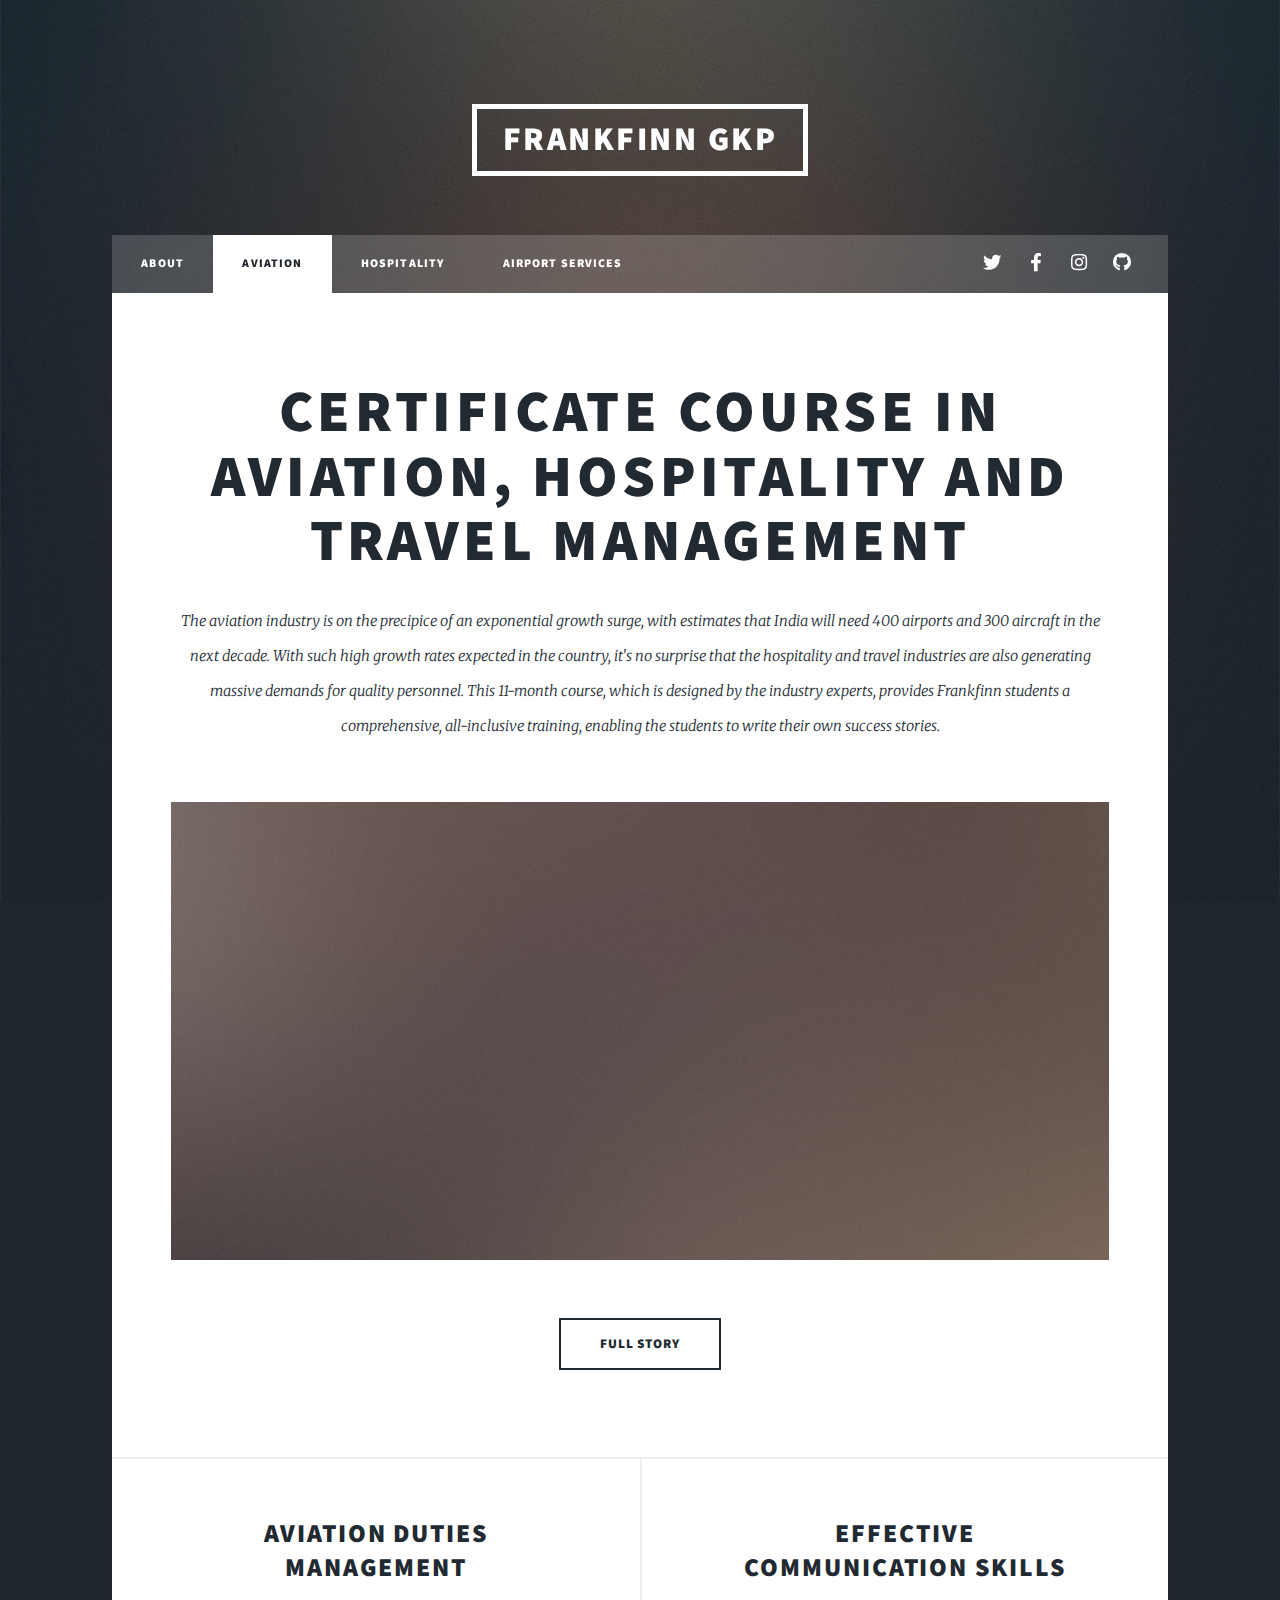
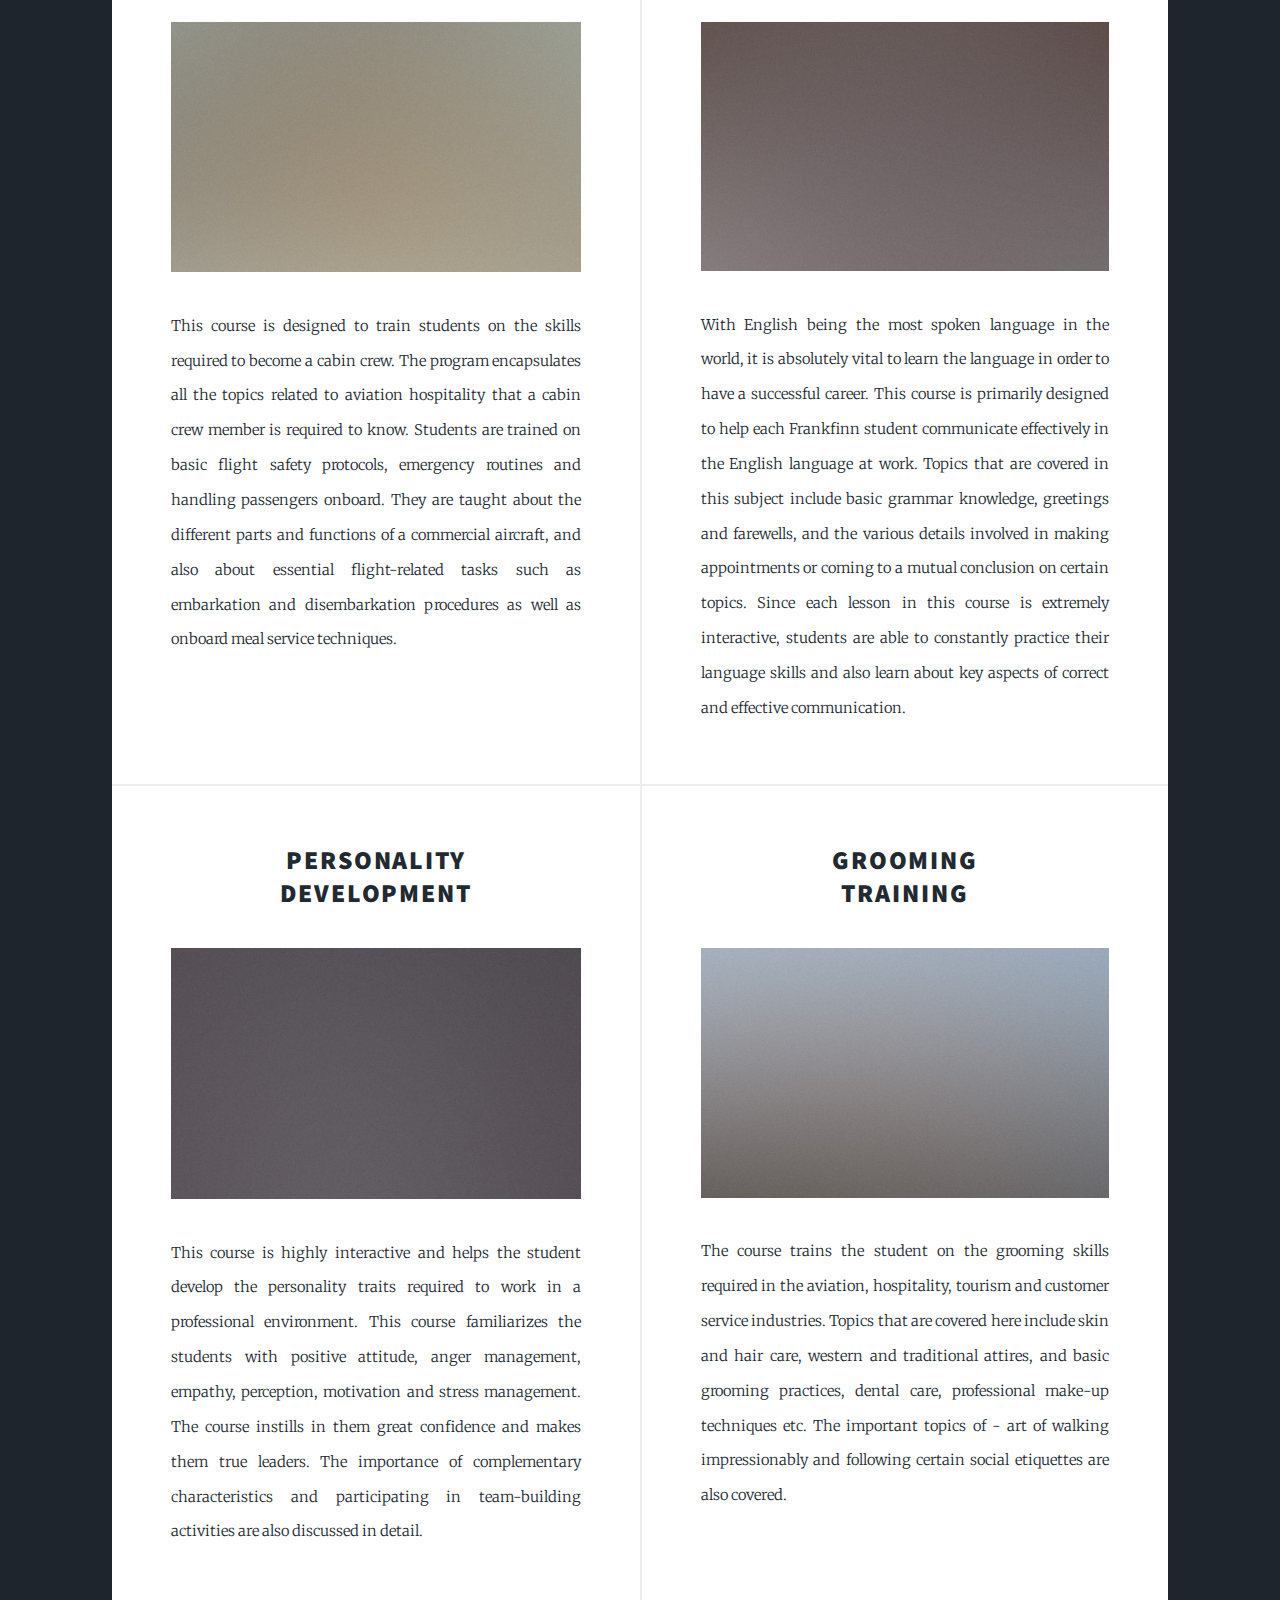
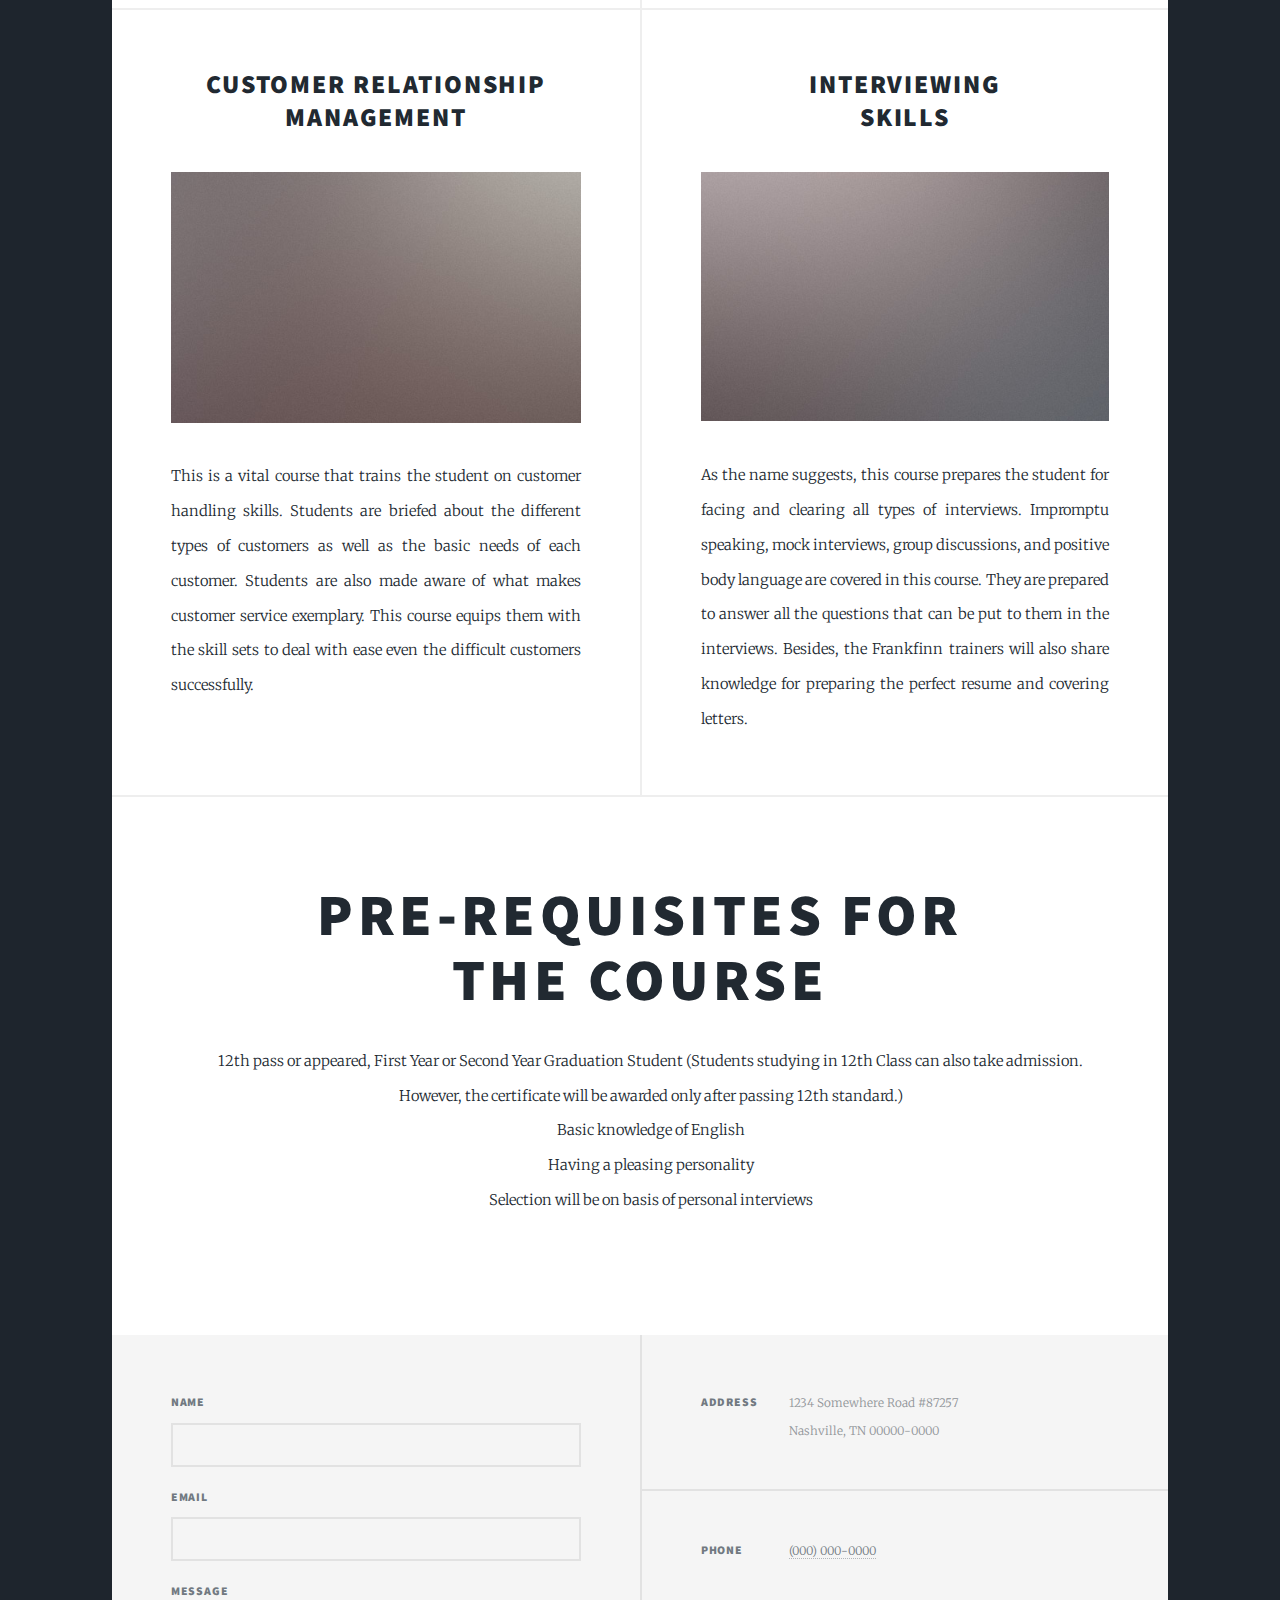
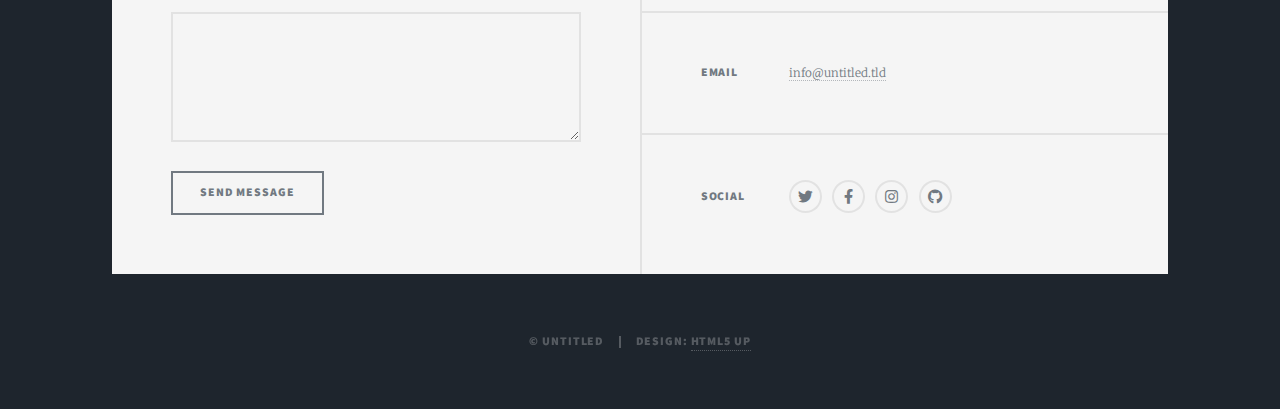
==== commit 4245462c: "Update generic.html" ====
--- a/generic.html
+++ b/generic.html
@@ -6,7 +6,7 @@
 -->
 <html>
 	<head>
-		<title>Generic Page - Massively by HTML5 UP</title>
+		<title>Aviation, Hospitality and Travel Management</title>
 		<meta charset="utf-8" />
 		<meta name="viewport" content="width=device-width, initial-scale=1, user-scalable=no" />
 		<link rel="stylesheet" href="assets/css/main.css" />
@@ -19,7 +19,7 @@
 
 				<!-- Header -->
 					<header id="header">
-						<a href="index.html" class="logo">Massively</a>
+						<a href="index.html" class="logo">Frankfinn GKP</a>
 					</header>
 
 				<!-- Nav -->
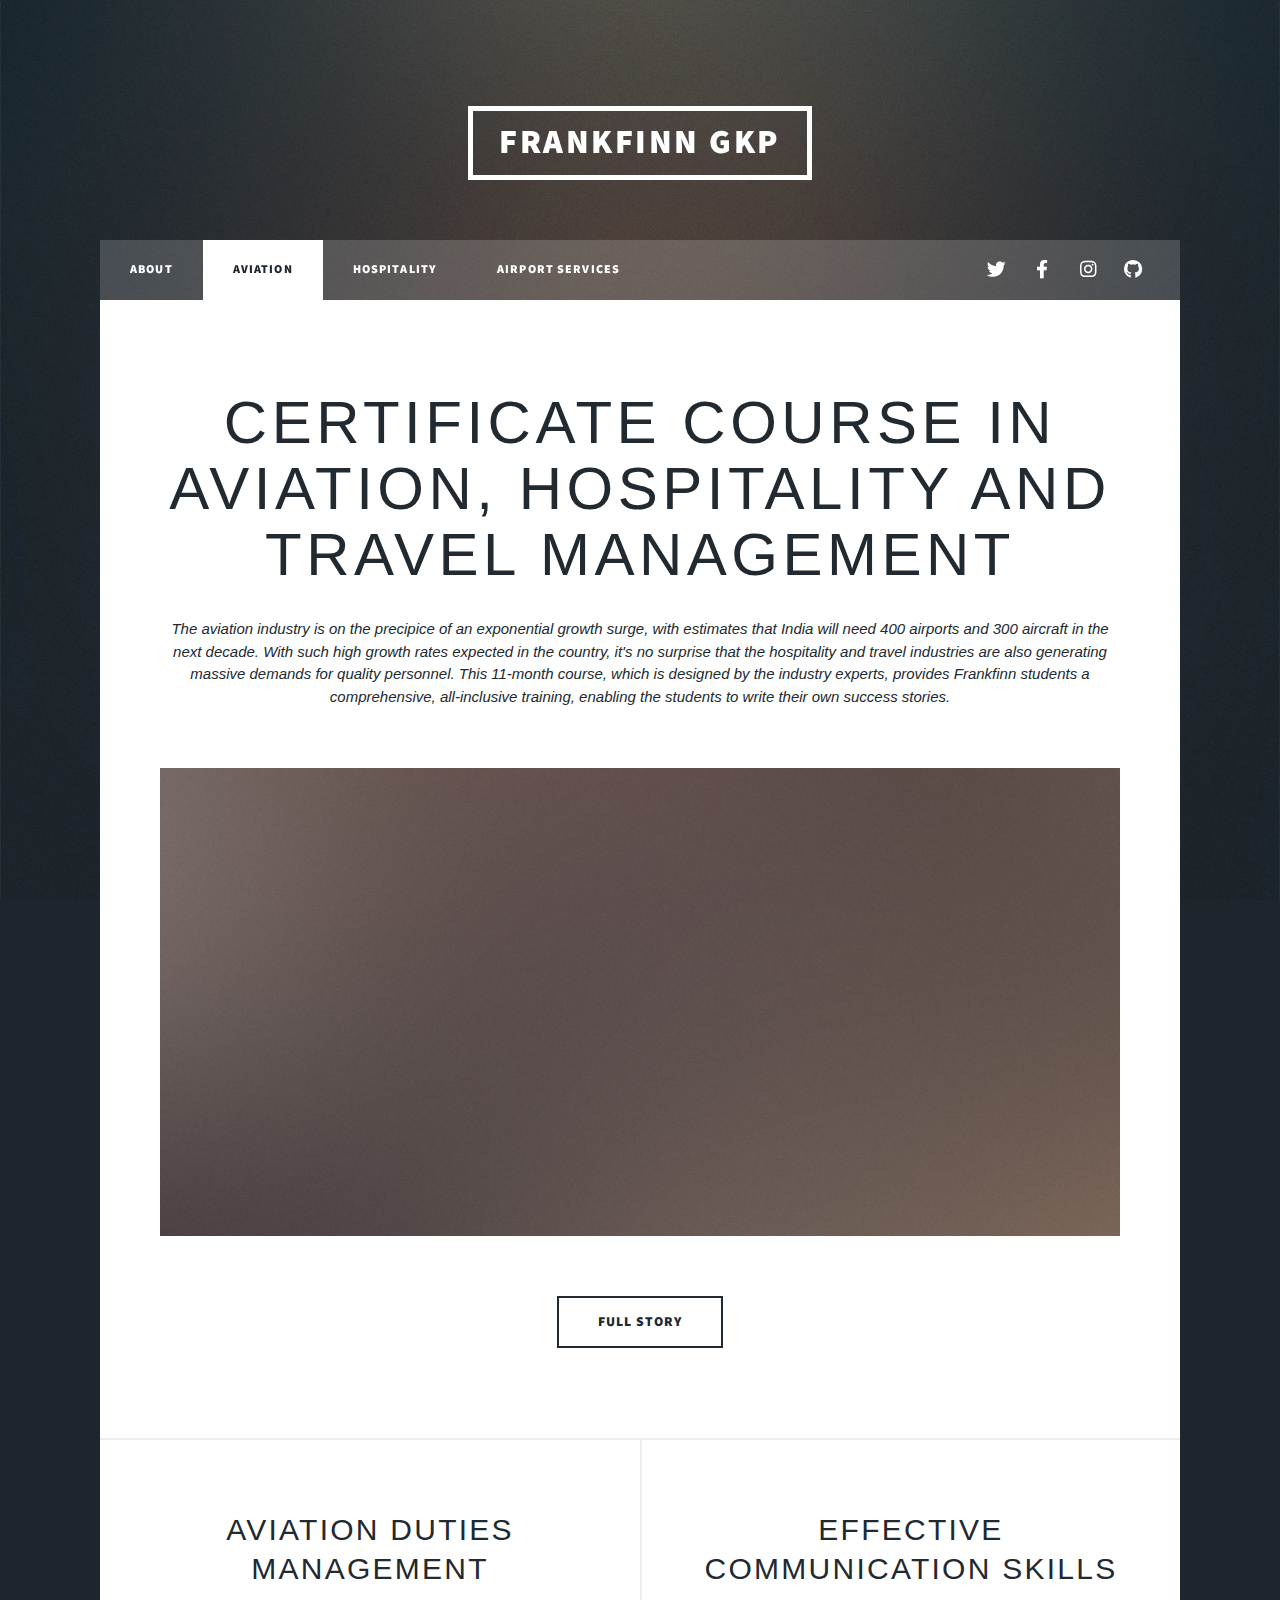
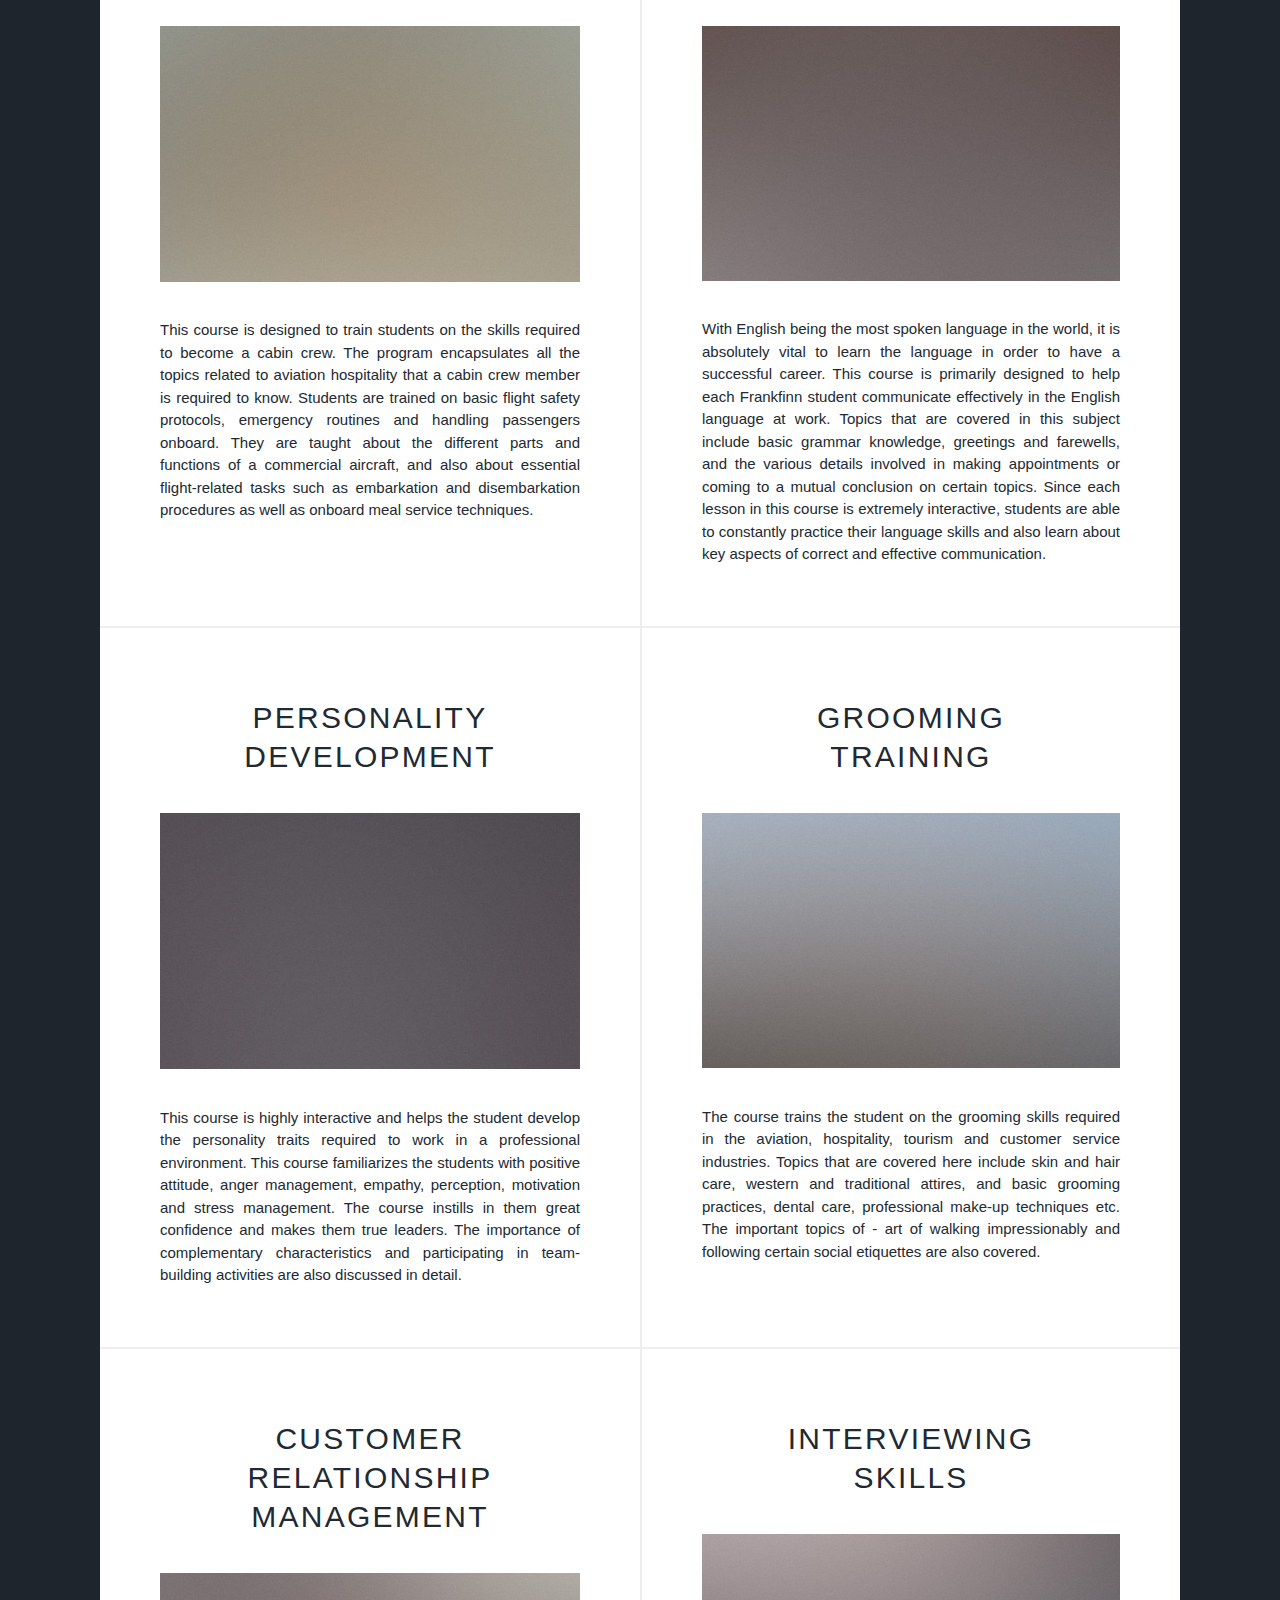
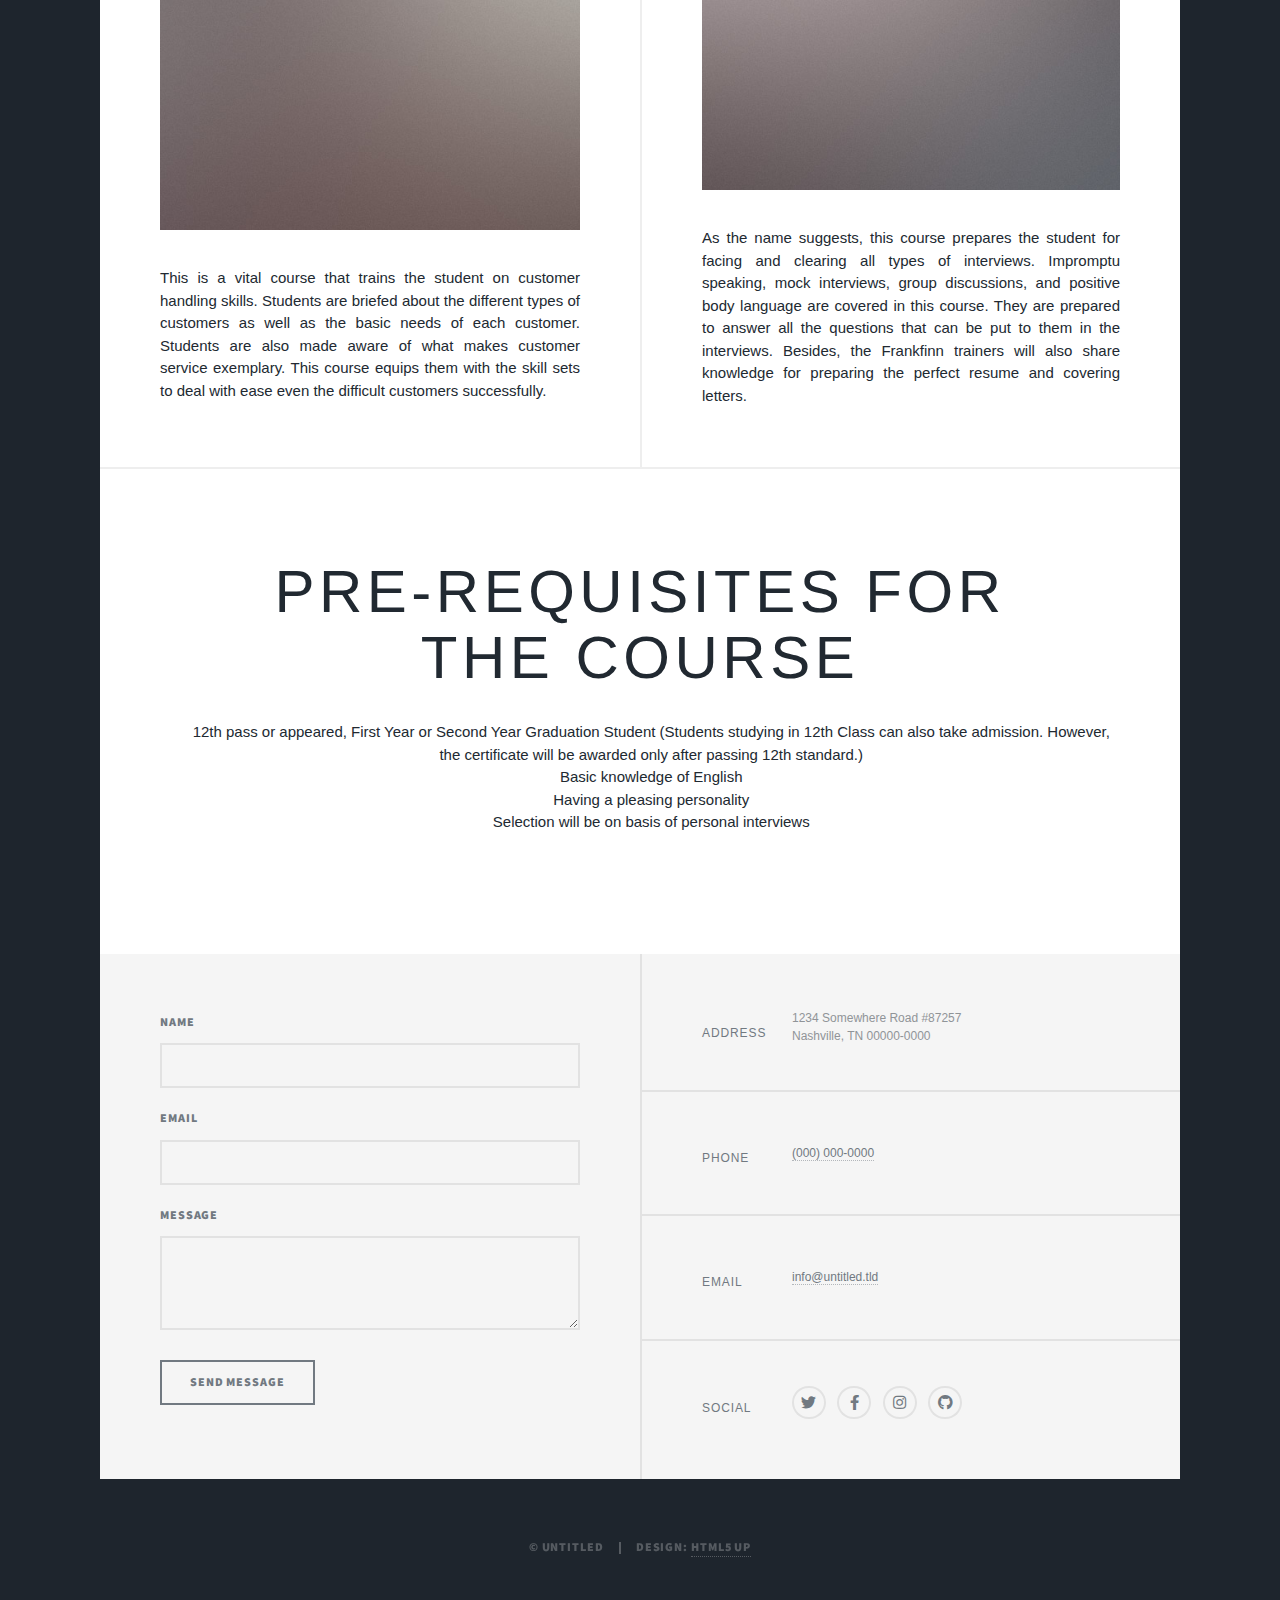
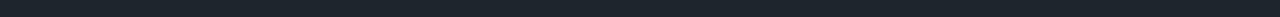
==== commit 0c9407bf: "Update generic.html" ====
--- a/generic.html
+++ b/generic.html
@@ -10,6 +10,7 @@
 		<meta charset="utf-8" />
 		<meta name="viewport" content="width=device-width, initial-scale=1, user-scalable=no" />
 		<link rel="stylesheet" href="assets/css/main.css" />
+		<link rel="stylesheet" href="https://www.w3schools.com/w3css/4/w3.css"> 
 		<noscript><link rel="stylesheet" href="assets/css/noscript.css" /></noscript>
 	</head>
 	<body class="is-preload">
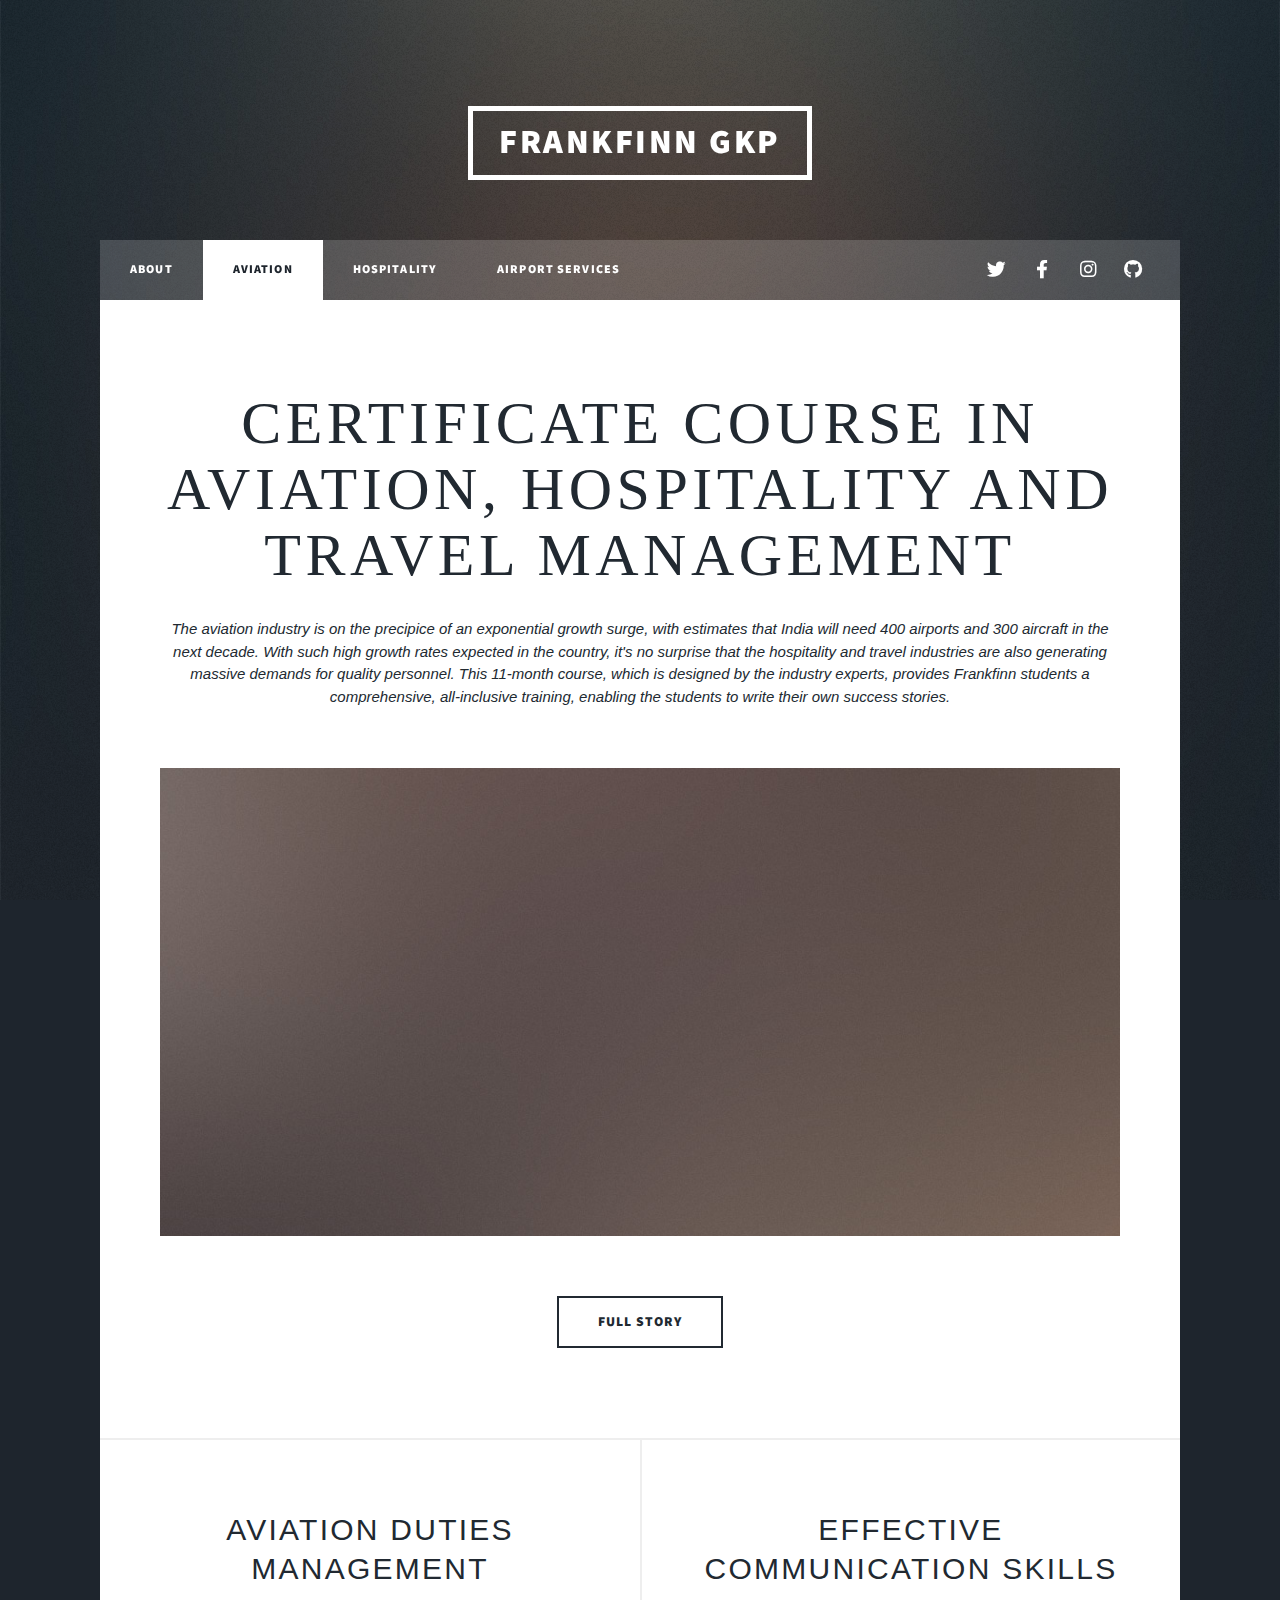
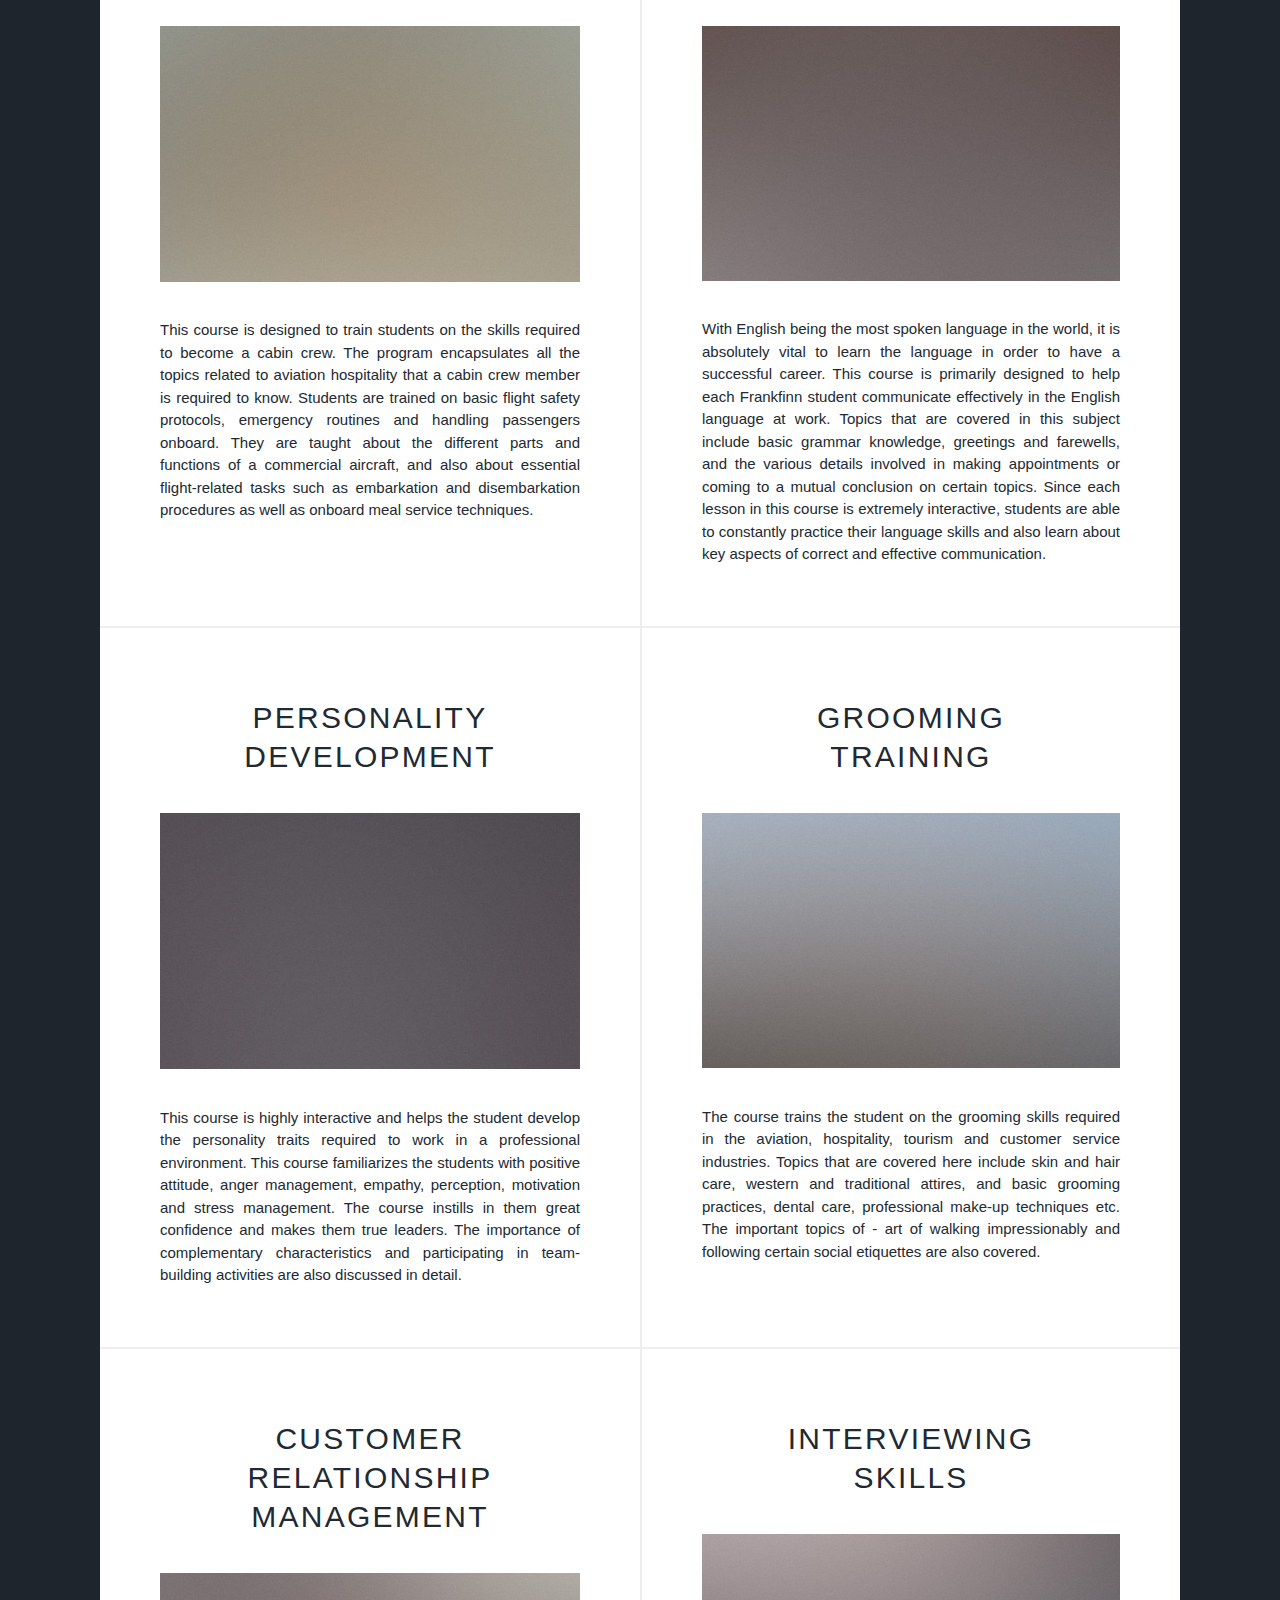
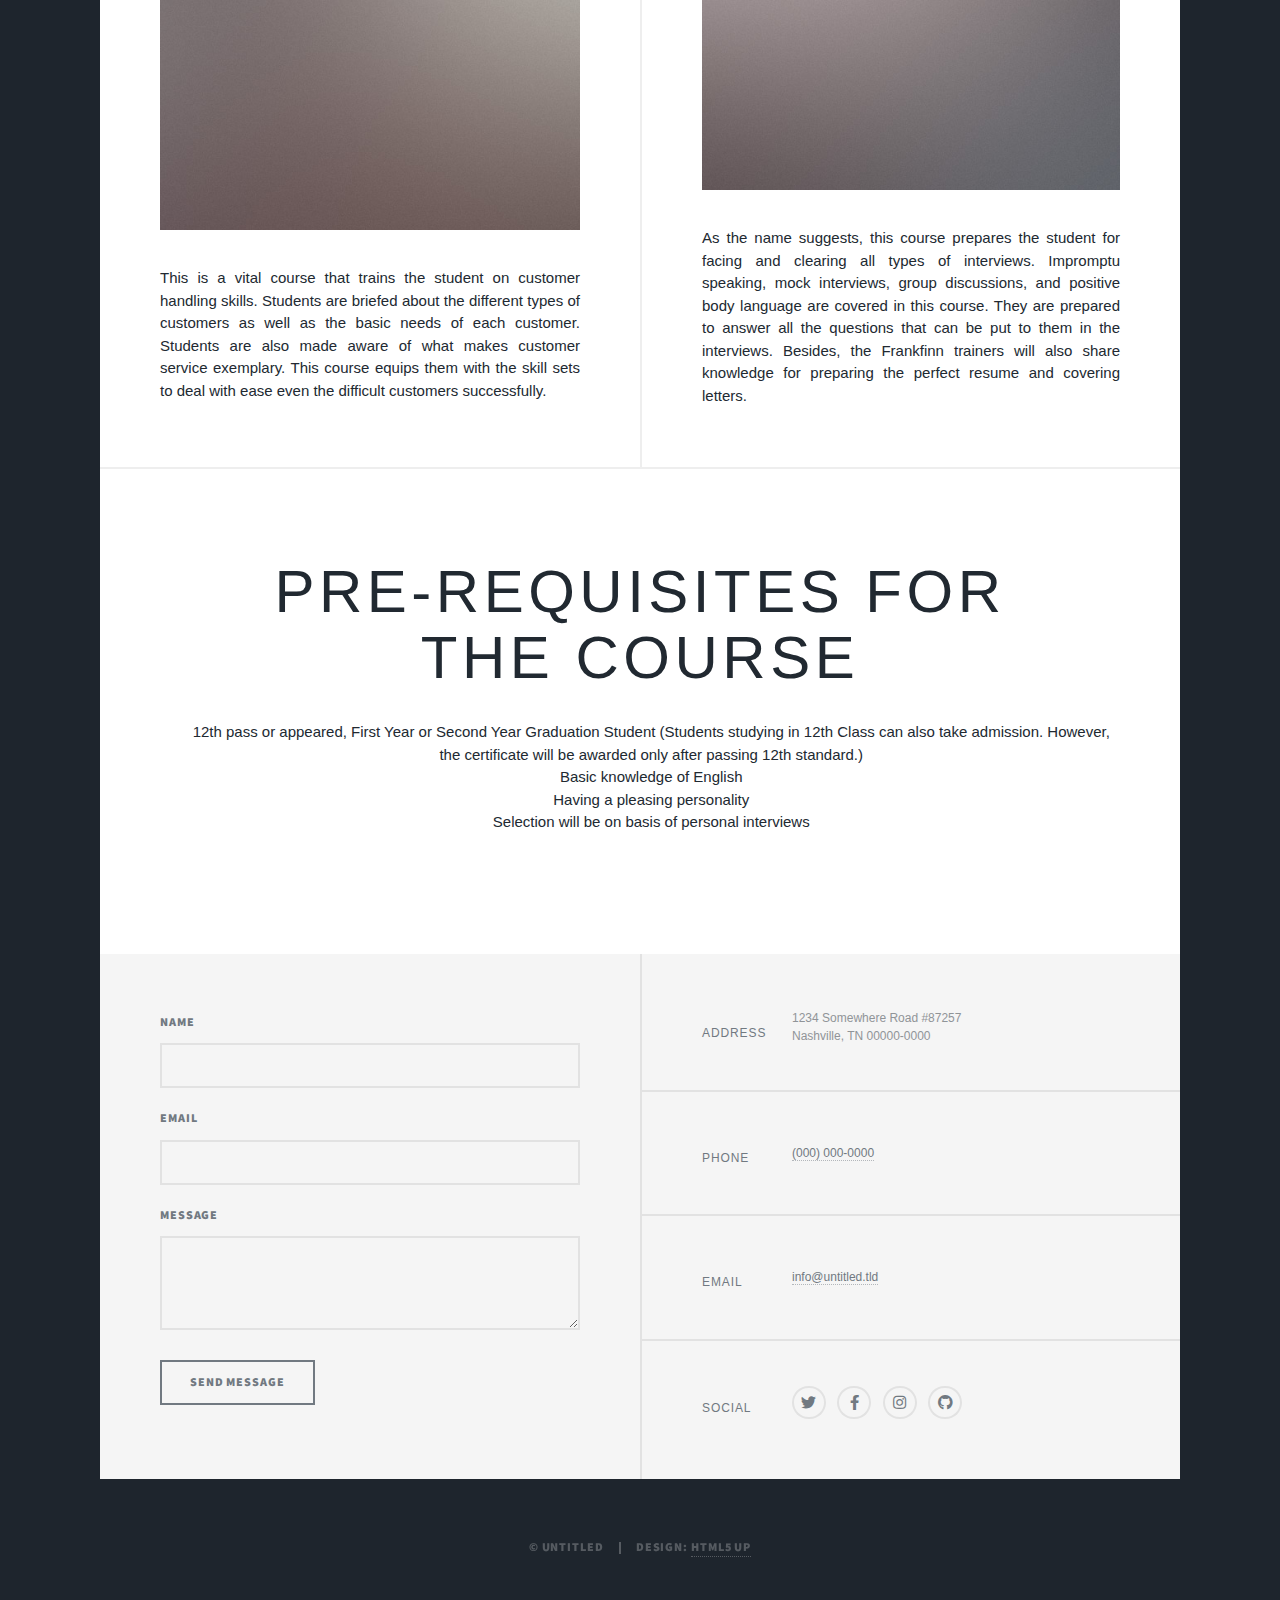
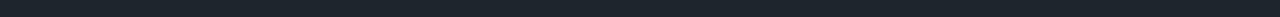
==== commit cd28222f: "Update generic.html" ====
--- a/generic.html
+++ b/generic.html
@@ -47,7 +47,7 @@
 							<article class="post featured">
 								<header class="major">
 								<!--	<span class="date">April 25, 2017</span> -->
-									<h2><a href="#">Certificate Course in<br />
+									<h2 style="font-family:Times New Roman"><a href="#">Certificate Course in<br />
 									Aviation, Hospitality and Travel Management </a></h2>
 									<p>The aviation industry is on the precipice of an exponential growth surge, with estimates that India will need 400 airports and 300 aircraft in the next decade. With such high growth rates expected in the country, it's no surprise that the hospitality and travel industries are also generating massive demands for quality personnel. This 11-month course, which is designed by the industry experts, provides Frankfinn students a comprehensive, all-inclusive training, enabling the students to write their own success stories. </p>
 								</header>
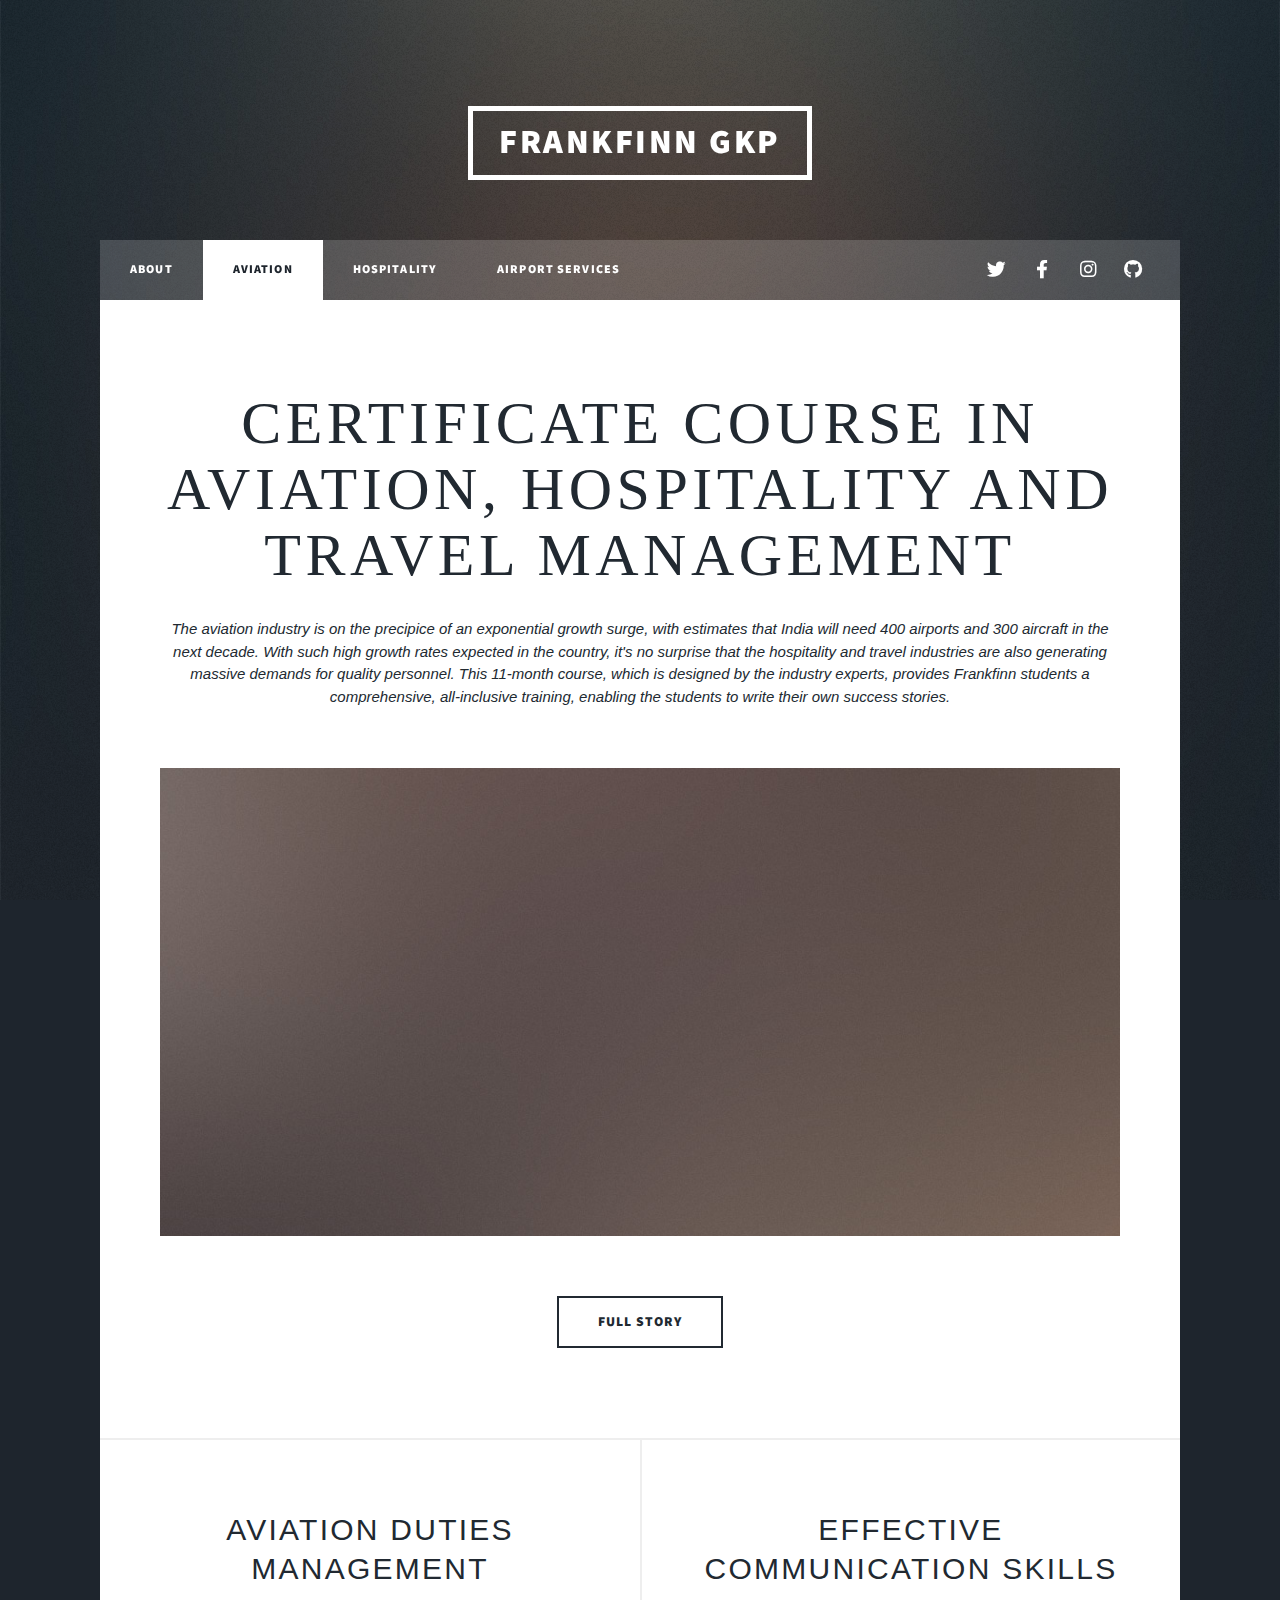
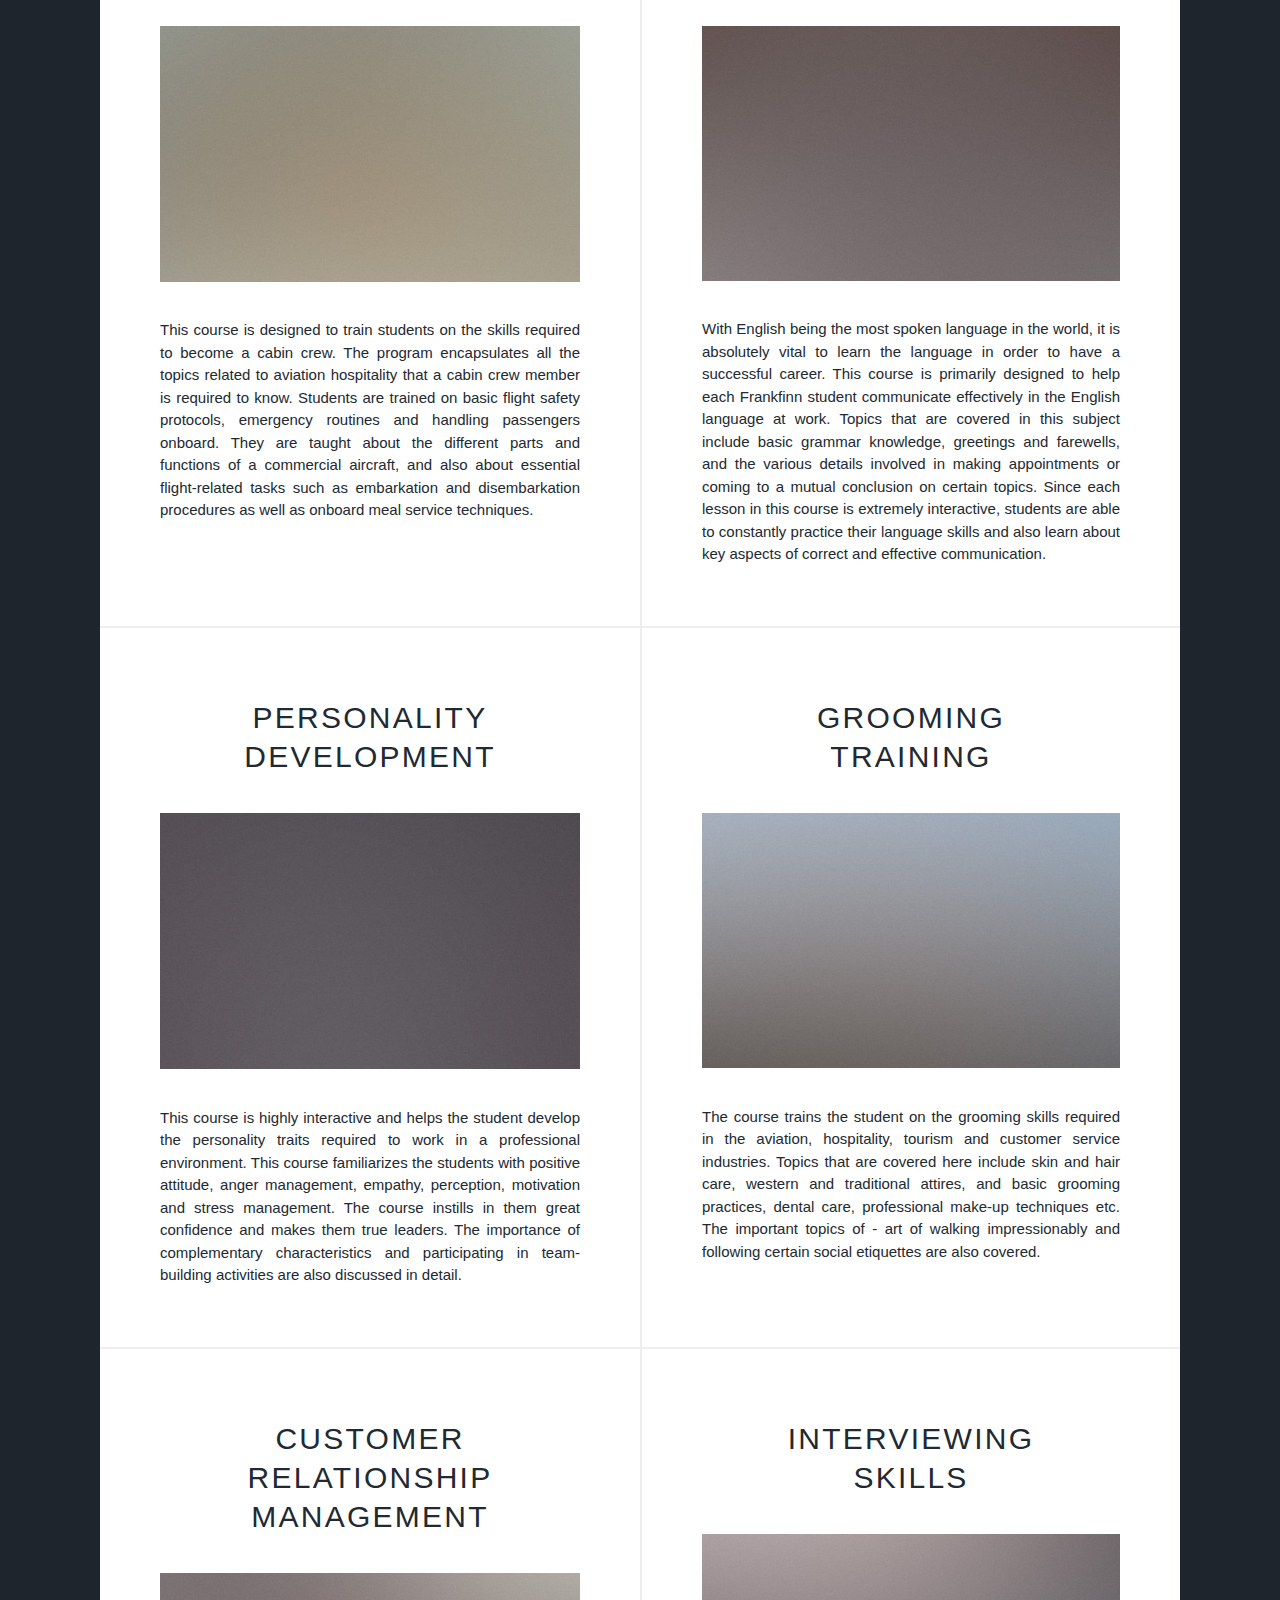
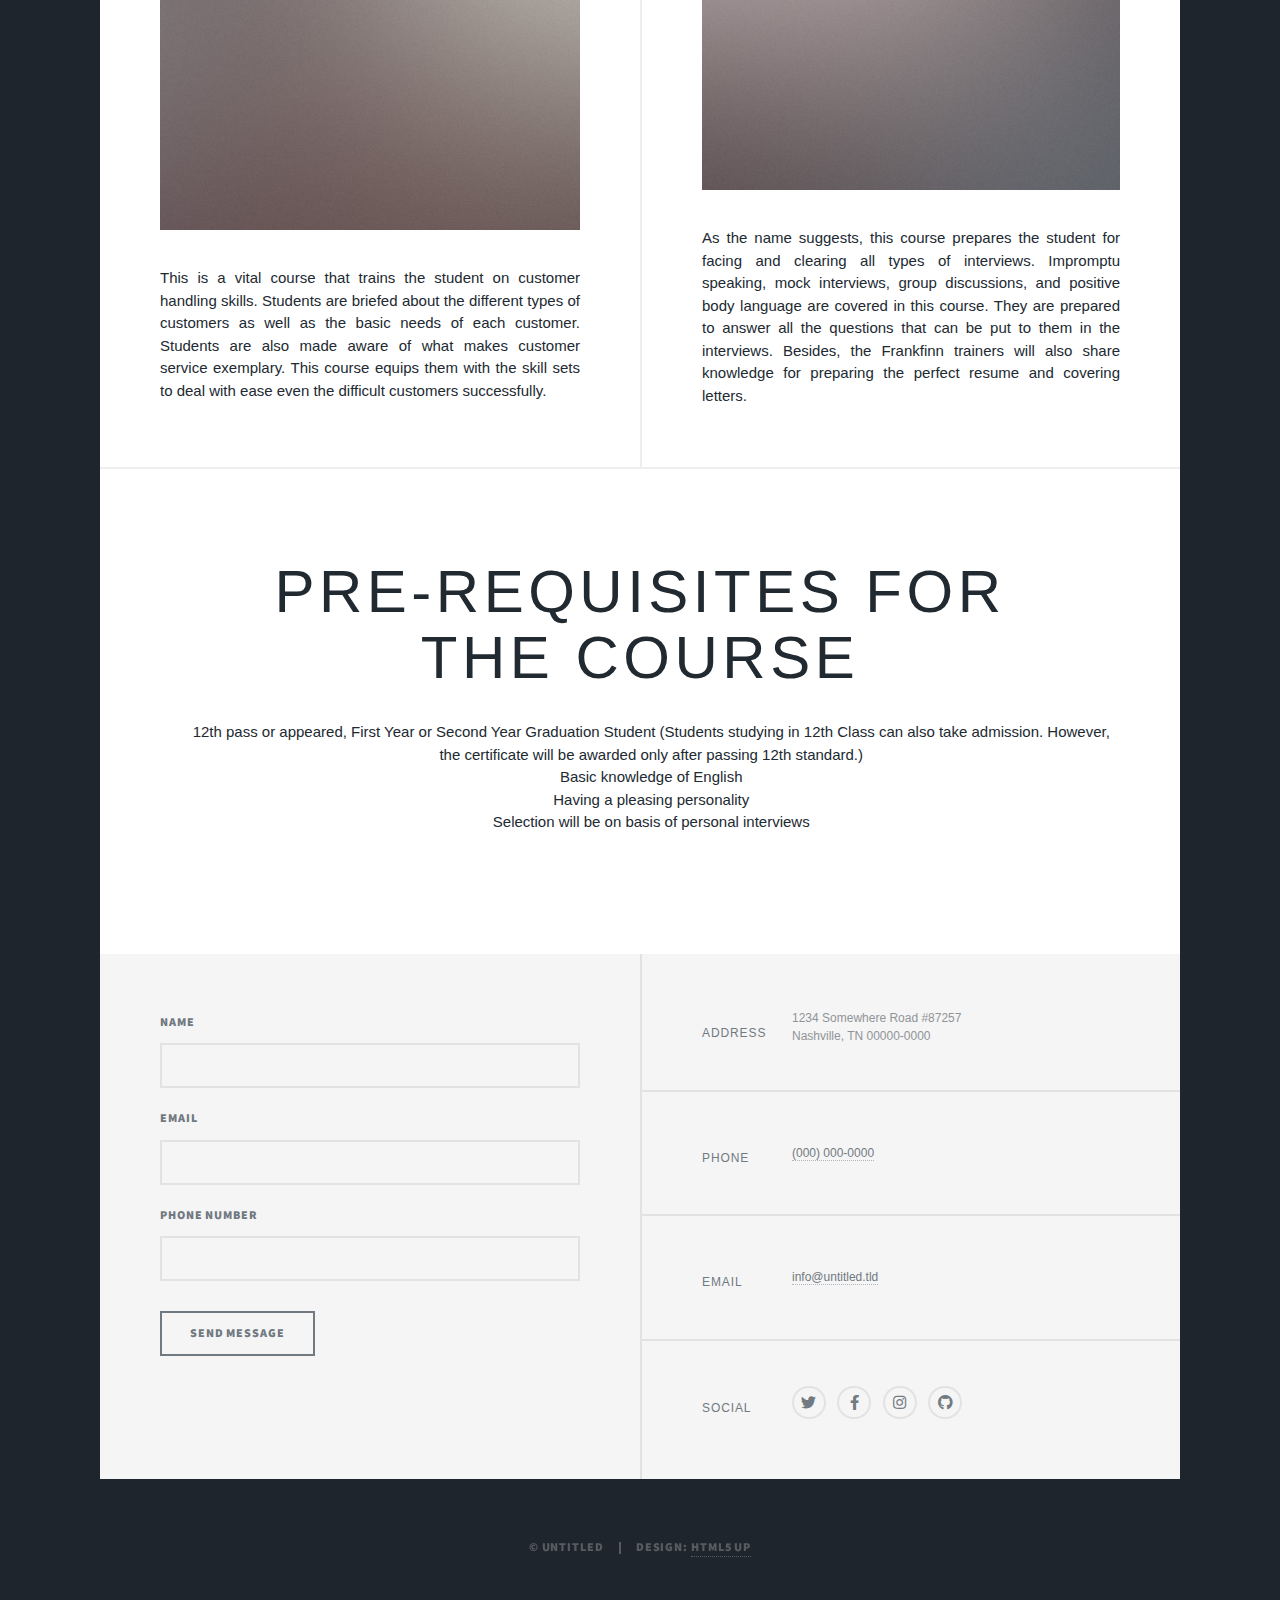
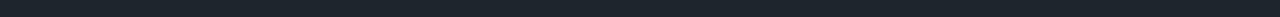
==== commit 242cd994: "Update generic.html" ====
--- a/generic.html
+++ b/generic.html
@@ -143,8 +143,8 @@
 										<input type="text" name="email" id="email" />
 									</div>
 									<div class="field">
-										<label for="message">Message</label>
-										<textarea name="message" id="message" rows="3"></textarea>
+										<label for="phone">Phone Number</label>
+										<input type="text" name="phone" id="phone" />
 									</div>
 								</div>
 								<ul class="actions">
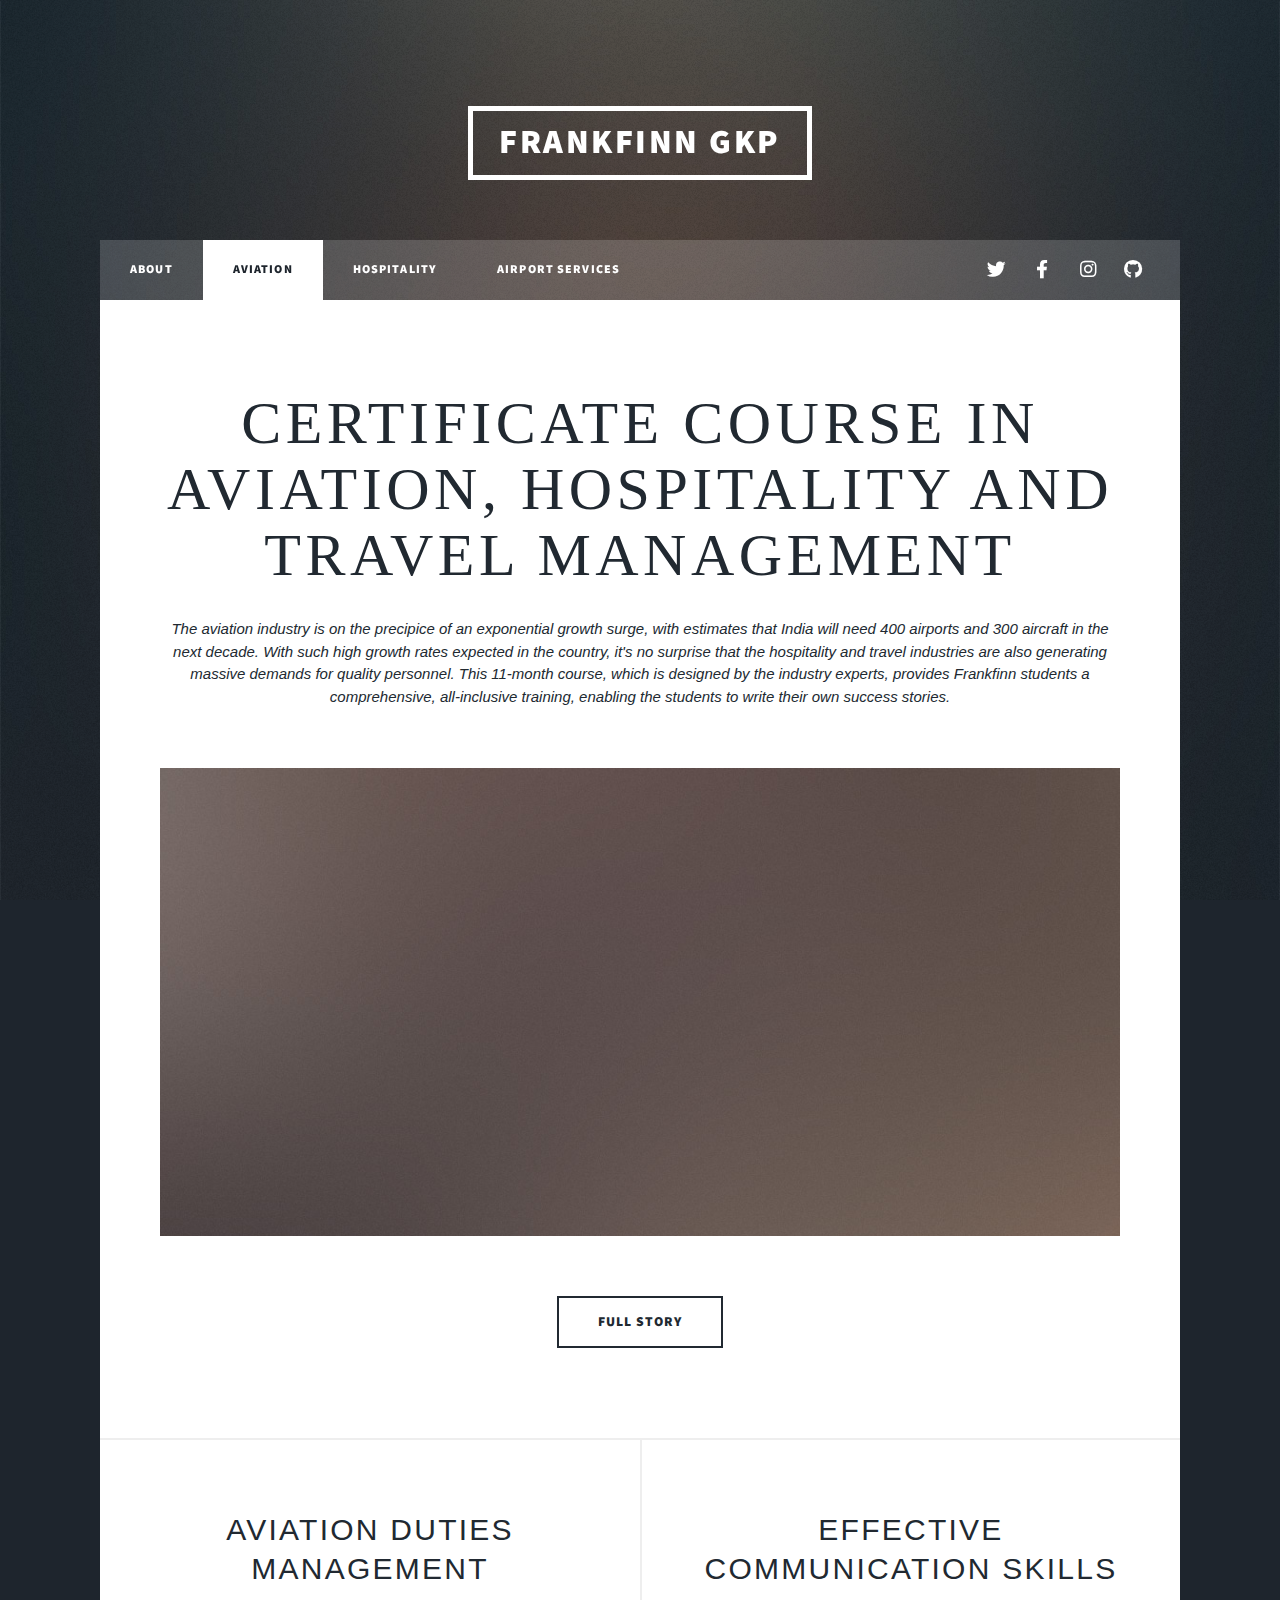
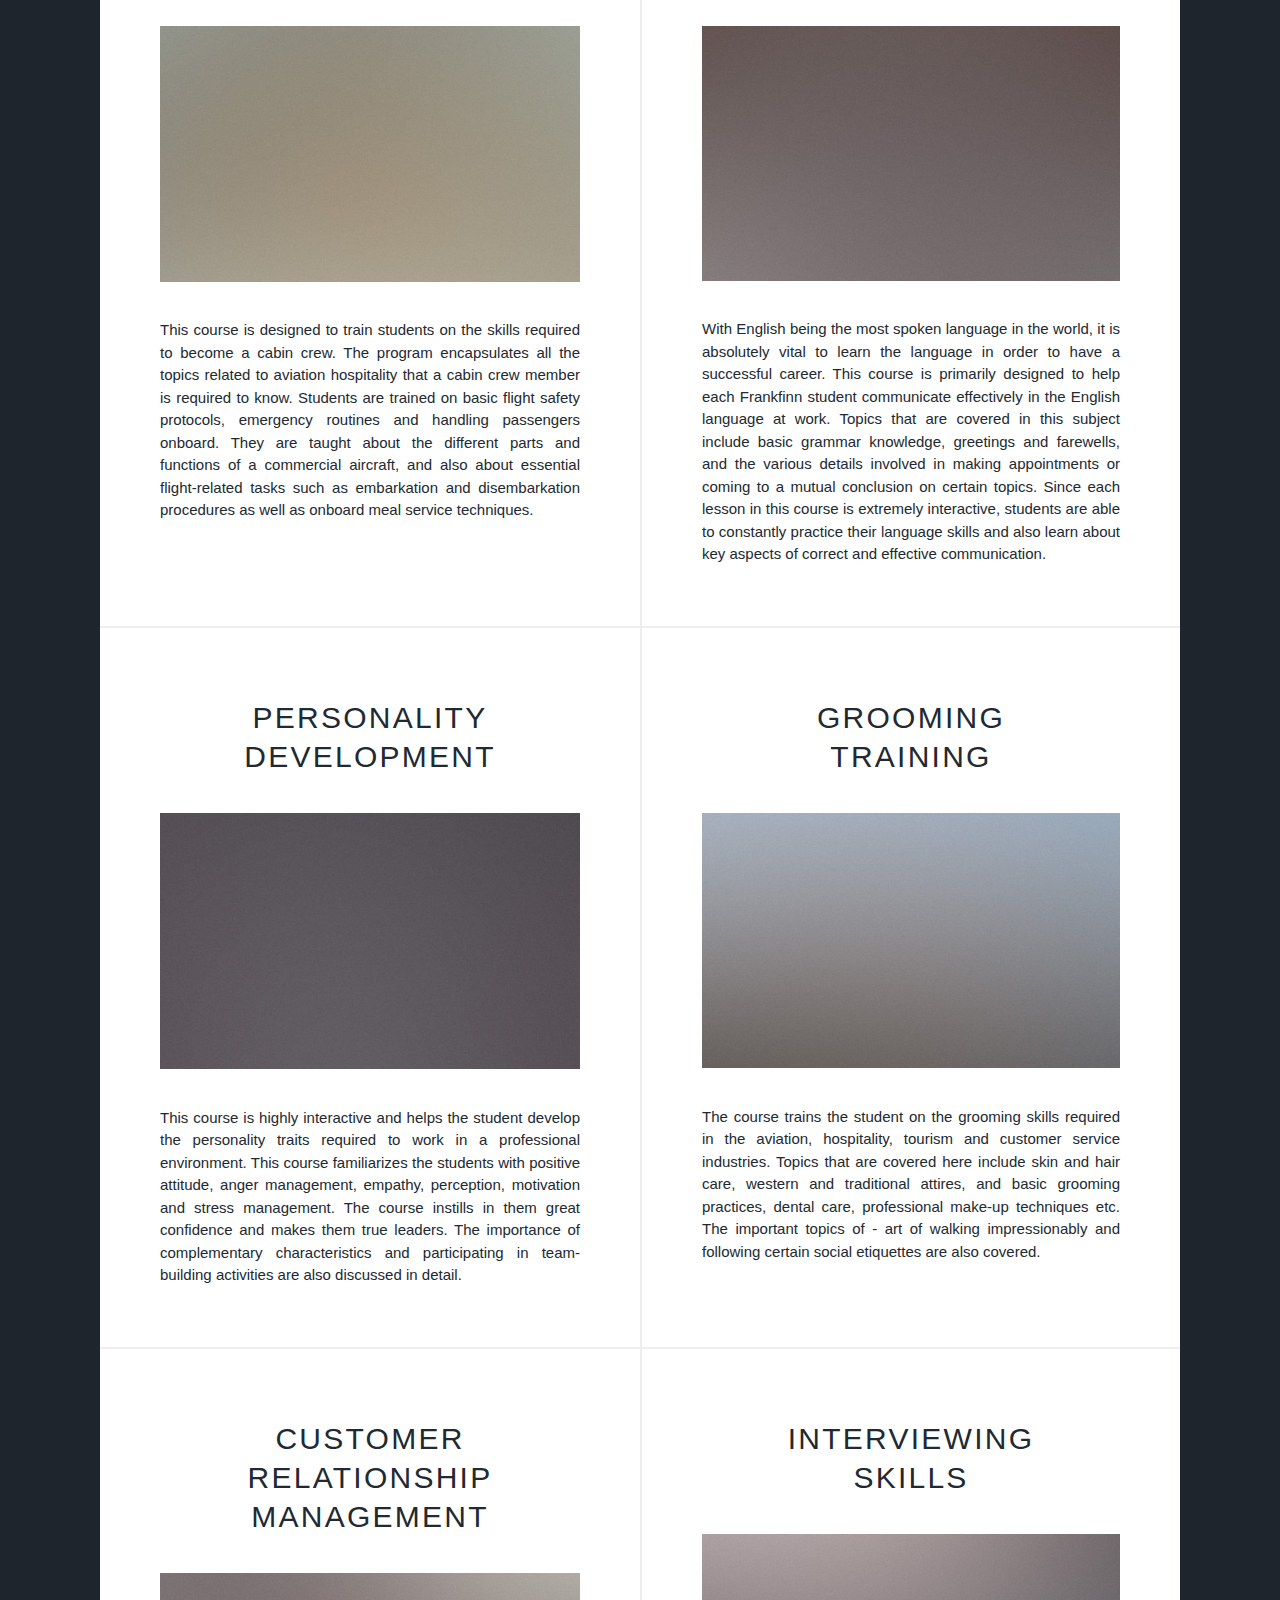
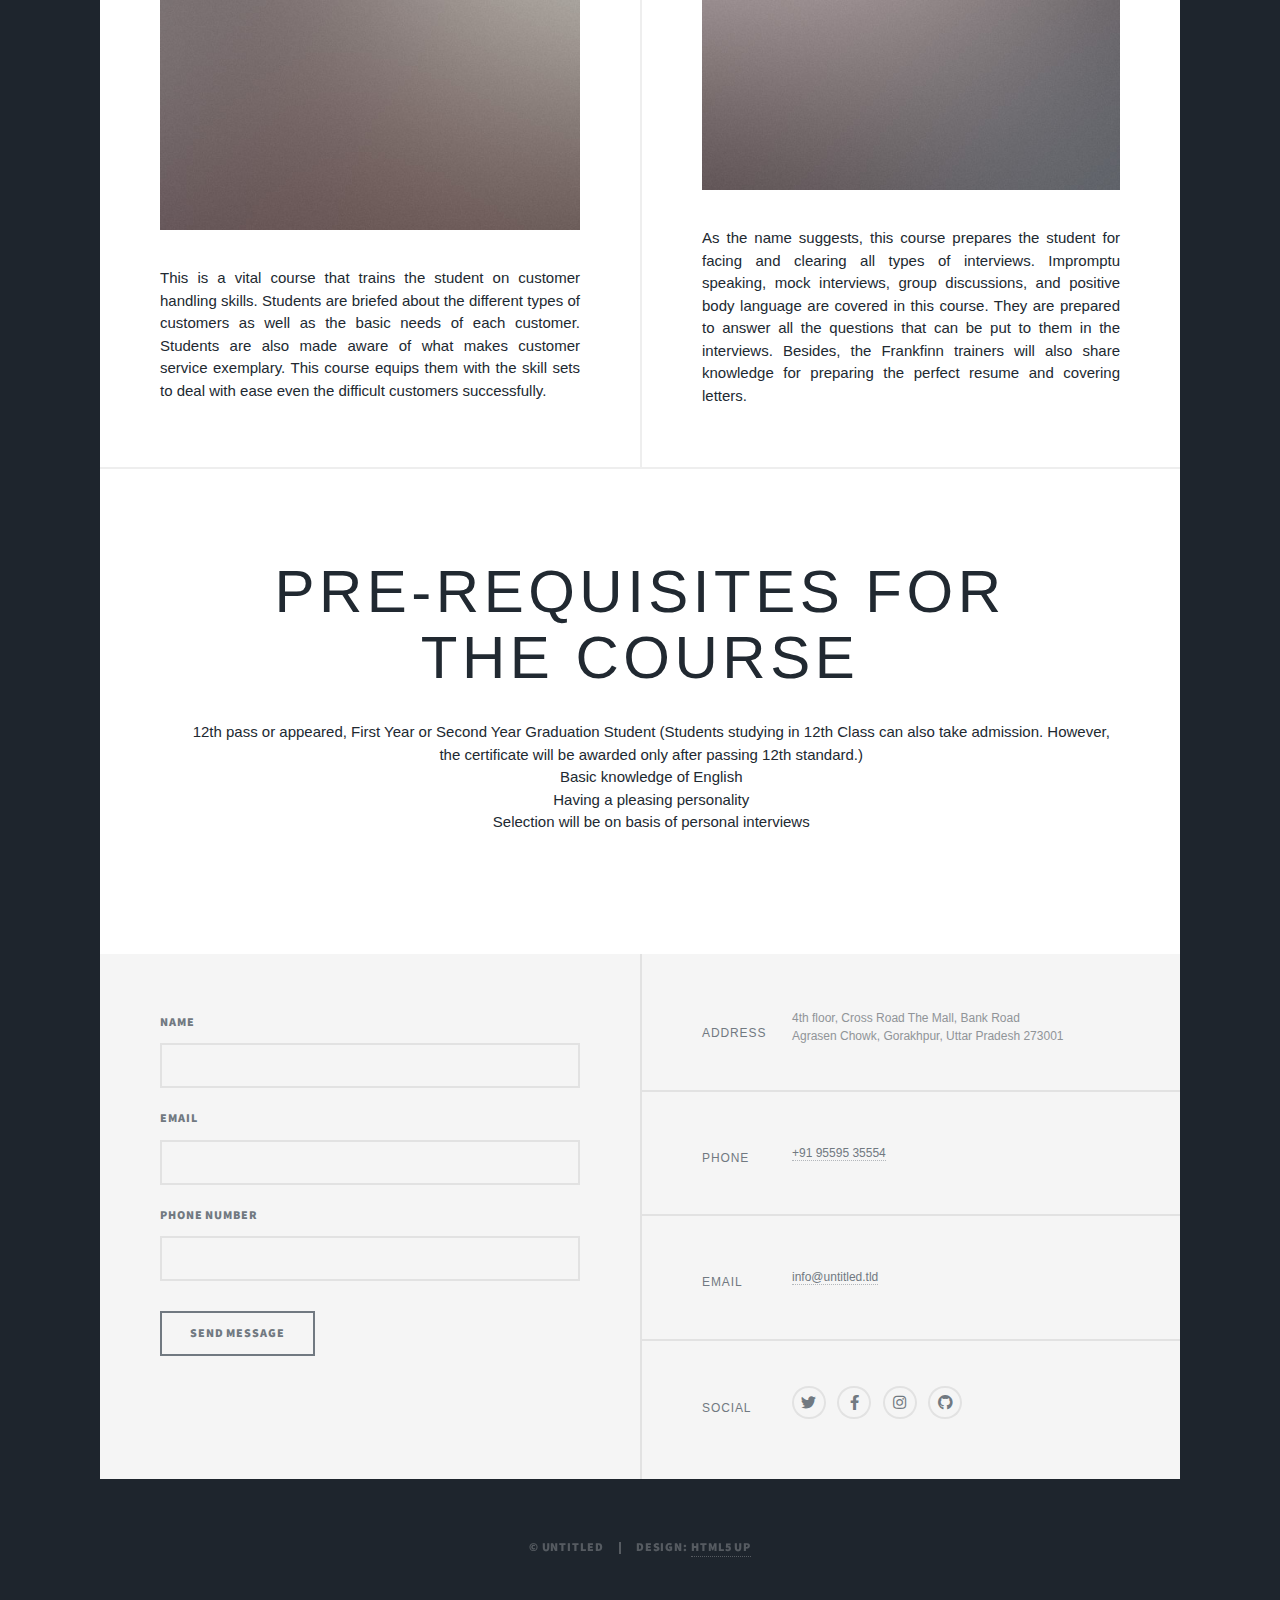
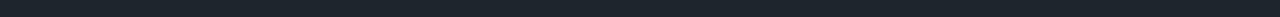
==== commit 8f363b98: "Update generic.html" ====
--- a/generic.html
+++ b/generic.html
@@ -155,12 +155,12 @@
 						<section class="split contact">
 							<section class="alt">
 								<h3>Address</h3>
-								<p>1234 Somewhere Road #87257<br />
-								Nashville, TN 00000-0000</p>
+								<p>4th floor, Cross Road The Mall, Bank Road<br />
+								Agrasen Chowk, Gorakhpur, Uttar Pradesh 273001</p>
 							</section>
 							<section>
 								<h3>Phone</h3>
-								<p><a href="#">(000) 000-0000</a></p>
+								<p><a href="#">+91 95595 35554</a></p>
 							</section>
 							<section>
 								<h3>Email</h3>
